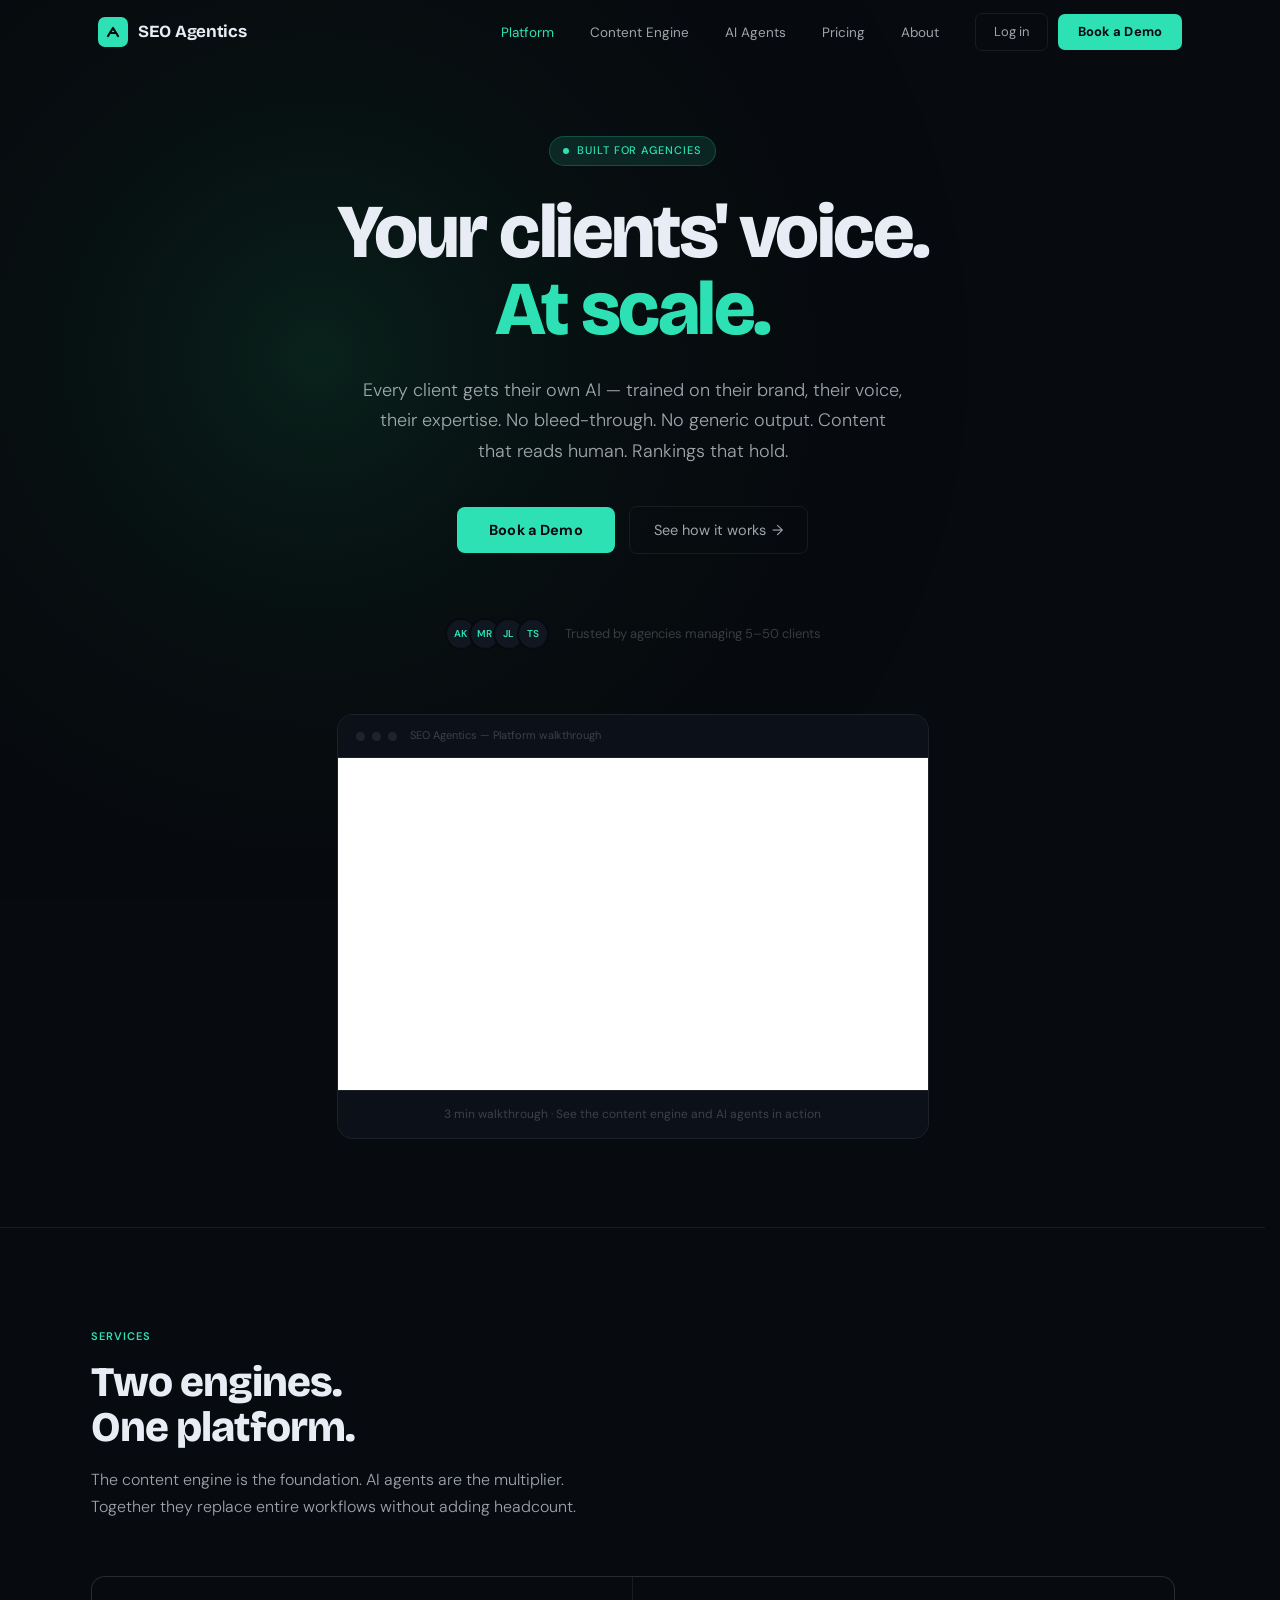
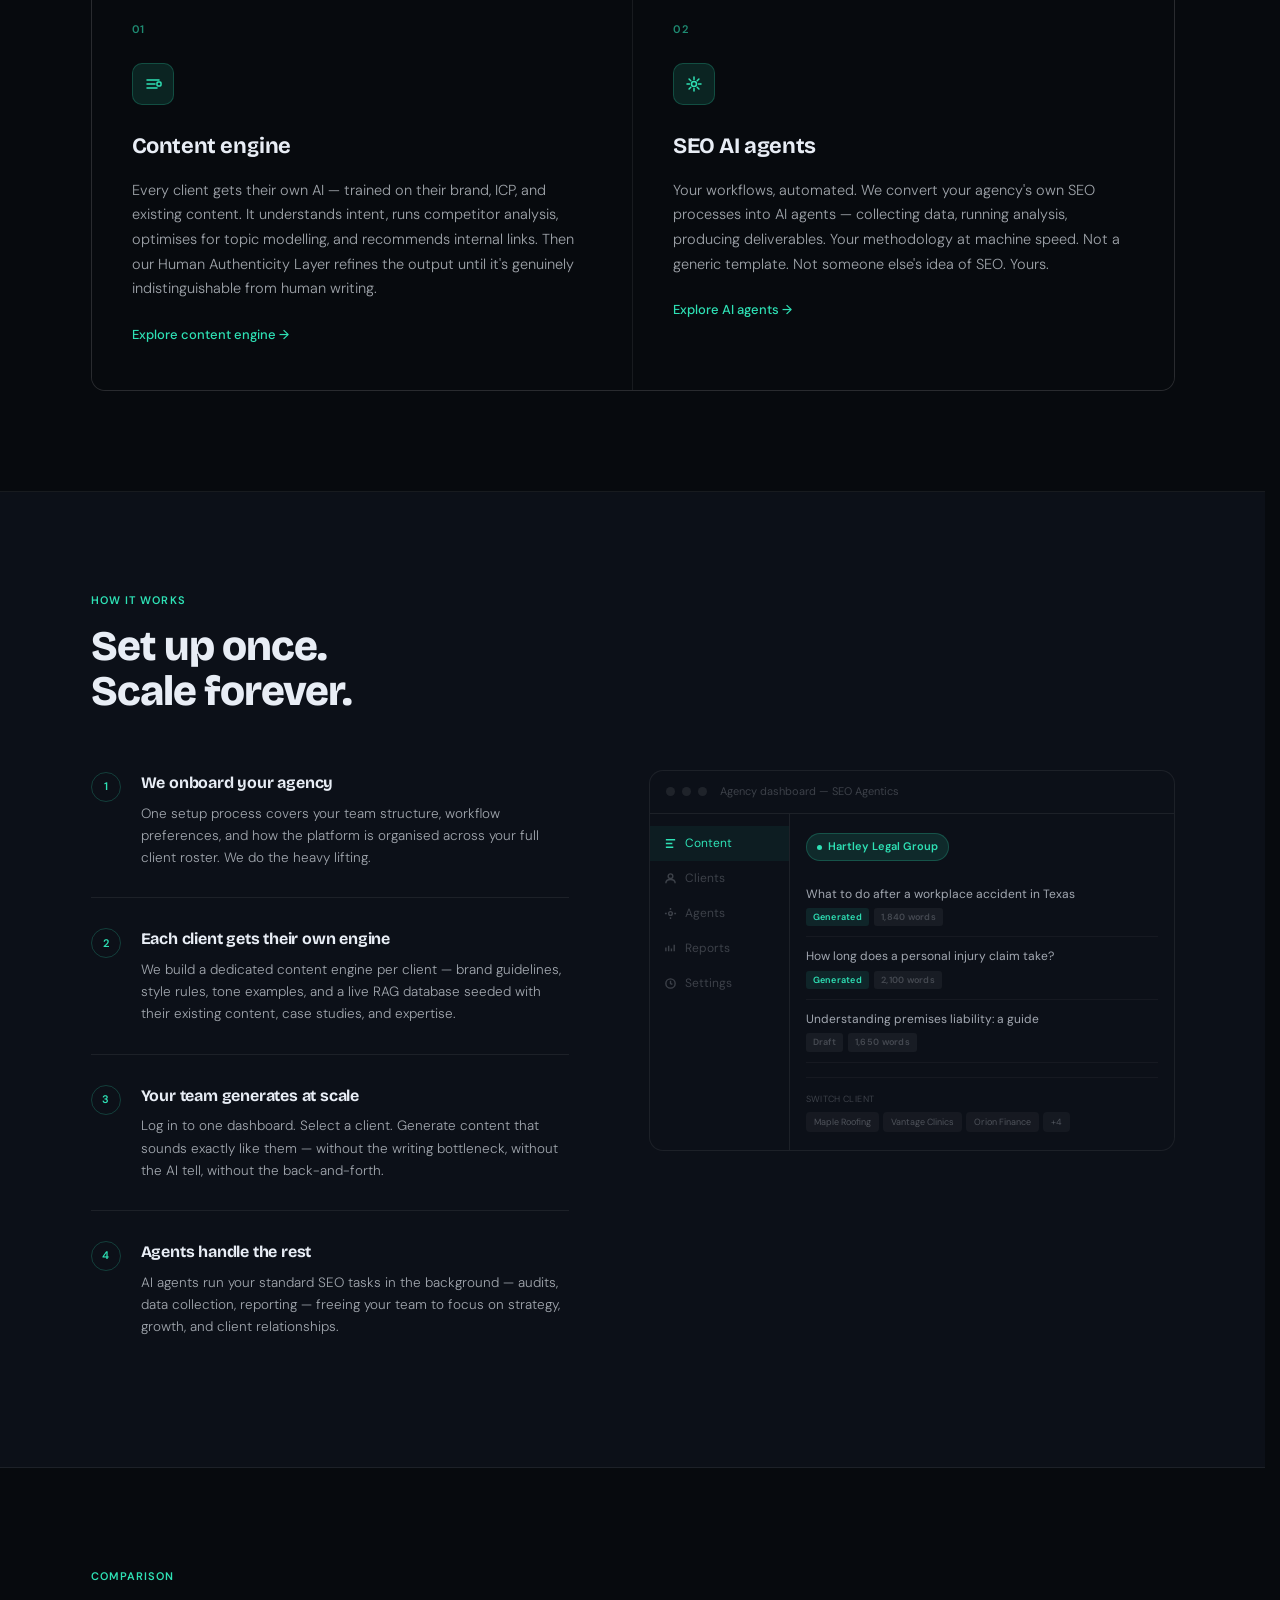
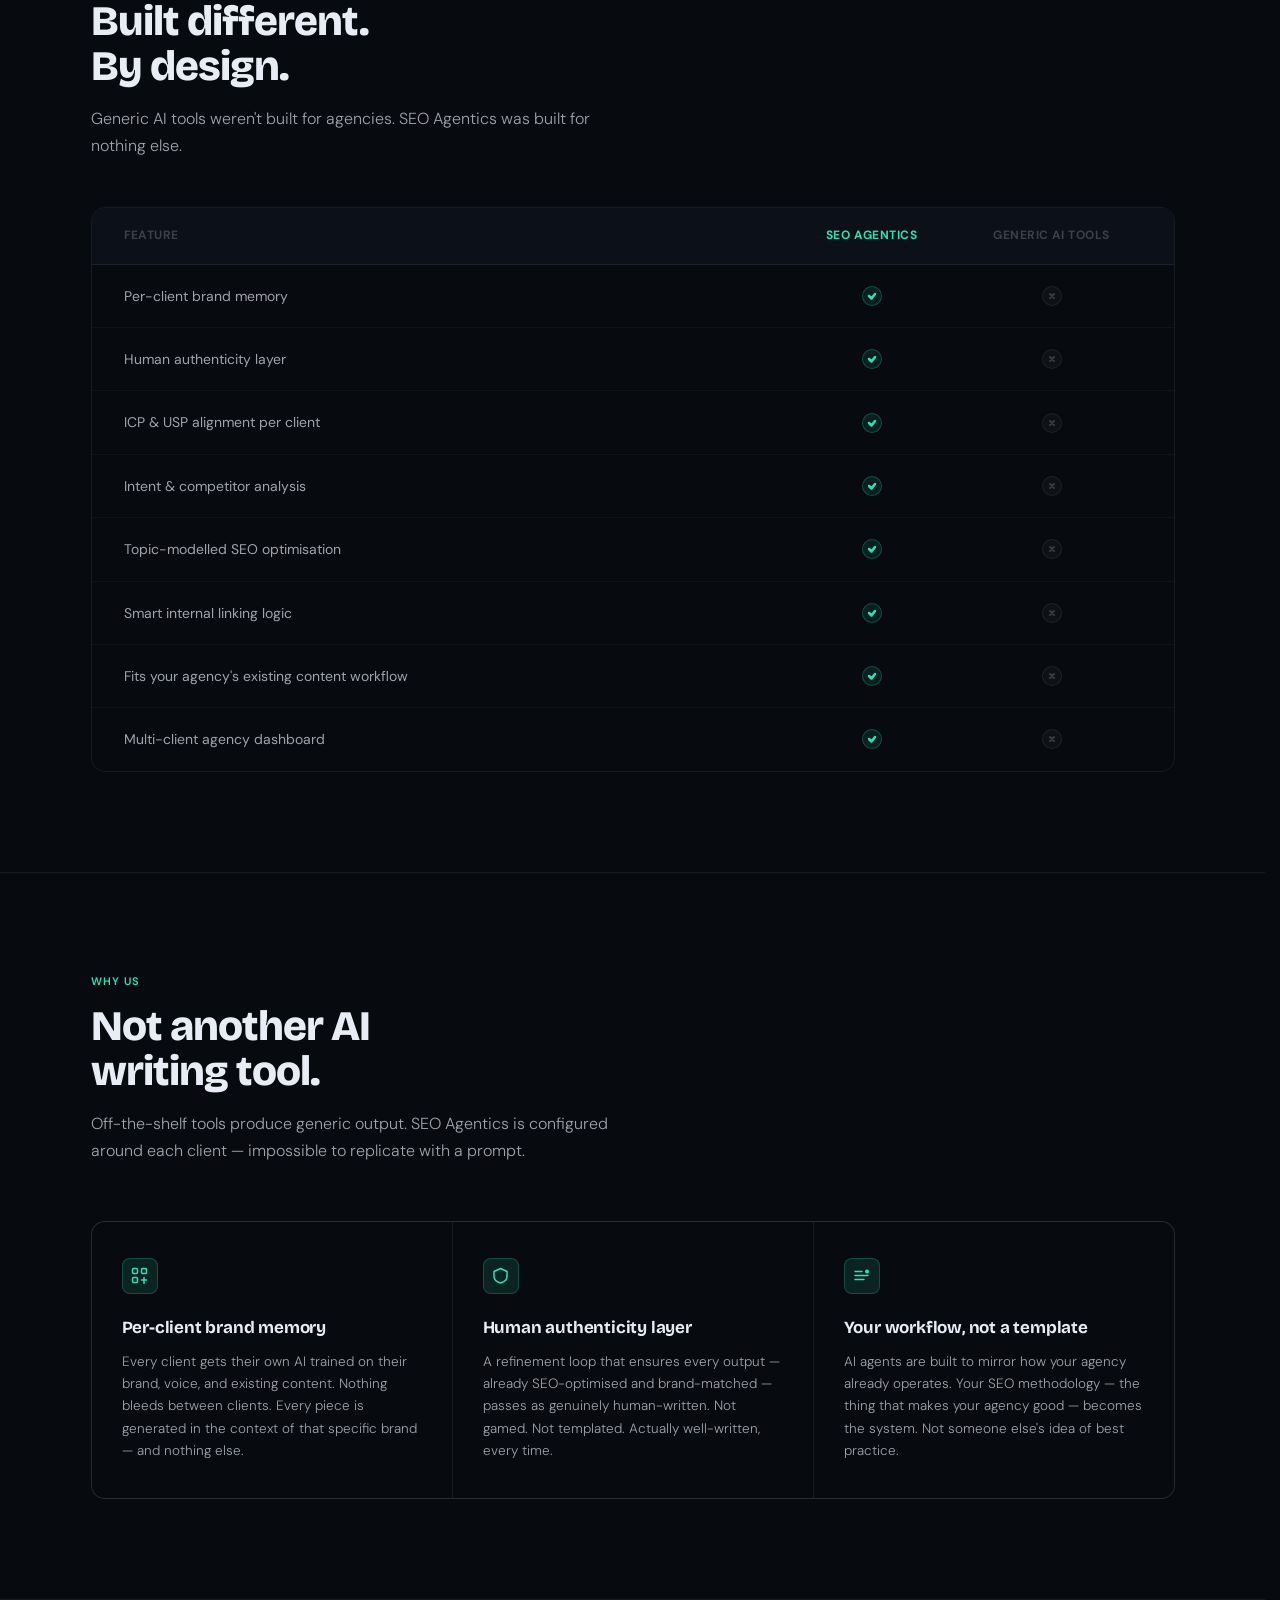
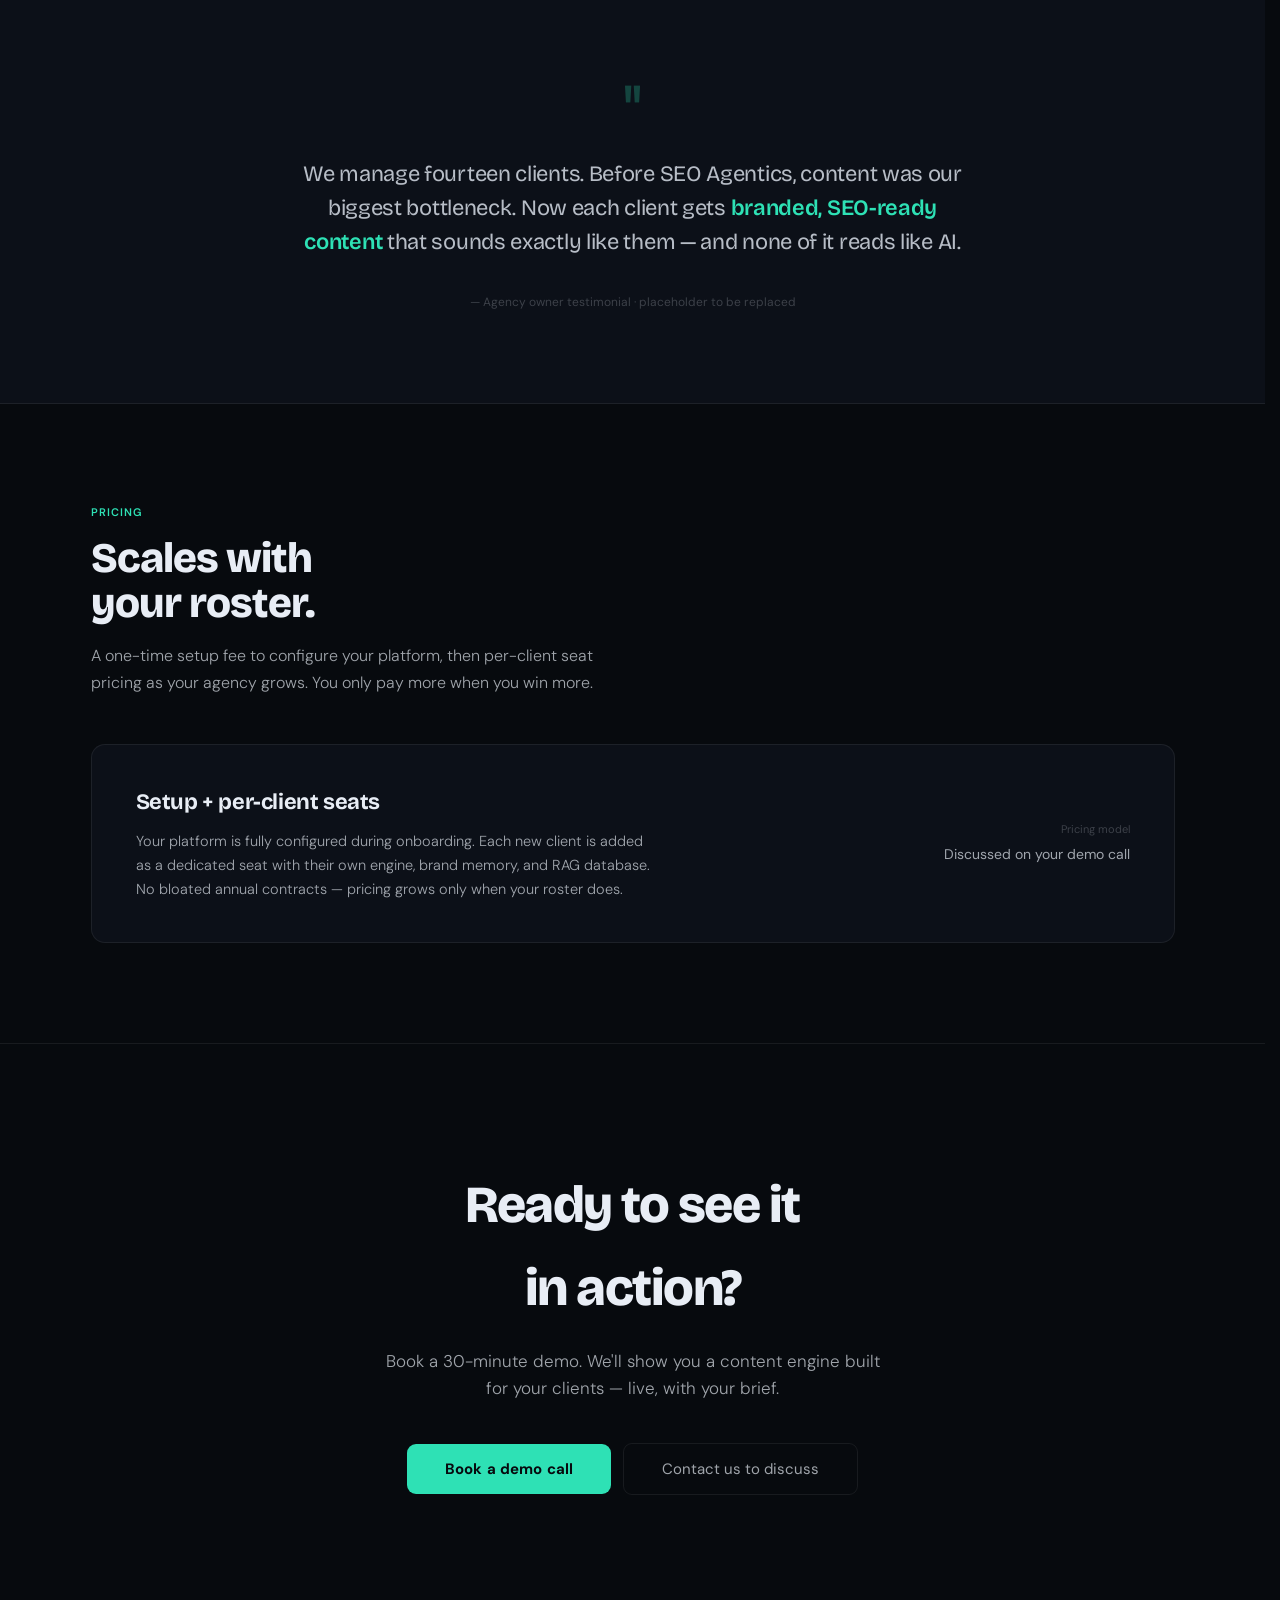
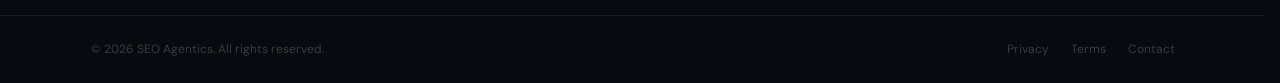
==== index.html @ b6e239b7 "Initial site upload for SEO Agentics. Includes marketing pages, blog pages, shared header/footer inc" ====
<!DOCTYPE html>
<html lang="en">
  <head>
    <meta charset="utf-8" />
    <meta name="viewport" content="width=device-width, initial-scale=1" />
    <script>
      if ("scrollRestoration" in history) history.scrollRestoration = "manual";
    </script>
    <title>SEO Agentics — AI Content Engine for Agencies</title>
    <meta name="description" content="Per-client AI content engines and SEO agents for agencies. Brand-faithful content at scale without generic output." />
    <meta name="theme-color" content="#070a0e" />
    <link rel="preconnect" href="https://fonts.googleapis.com" />
    <link rel="preconnect" href="https://fonts.gstatic.com" crossorigin />
    <link href="https://fonts.googleapis.com/css2?family=Bricolage+Grotesque:opsz,wght@12..96,300;12..96,400;12..96,500;12..96,700;12..96,800&amp;family=DM+Sans:ital,opsz,wght@0,9..40,300;0,9..40,400;0,9..40,500;1,9..40,300&amp;display=swap" rel="stylesheet" />
    <link rel="stylesheet" href="css/marketing.css" />
  </head>
  <body data-page="home">
    <div id="header-include"></div>

<!-- HERO -->
<section id="page-main" class="hero">
  <div class="container">
    <div class="hero-inner">

      <div class="hero-badge fade-up">
        <span class="badge-pulse"></span>
        Built for agencies
      </div>

      <h1 class="fade-up fade-up-delay-1">
        Your clients' voice.<br><span class="accent">At scale.</span>
      </h1>

      <p class="hero-sub fade-up fade-up-delay-2">
        Every client gets their own AI — trained on their brand, their voice, their expertise. No bleed-through. No generic output. Content that reads human. Rankings that hold.
      </p>

      <div class="hero-actions fade-up fade-up-delay-2">
        <button class="btn-hero">Book a Demo</button>
        <button class="btn-how">See how it works <span>→</span></button>
      </div>

      <div class="hero-trust fade-up fade-up-delay-3">
        <div class="avatar-stack">
          <div class="avatar">AK</div>
          <div class="avatar">MR</div>
          <div class="avatar">JL</div>
          <div class="avatar">TS</div>
        </div>
        <span class="trust-text">Trusted by agencies managing 5–50 clients</span>
      </div>

      <!-- VIDEO PLAYER -->
      <div class="hero-video-wrap fade-up fade-up-delay-3" id="videoWrap">
        <div class="video-chrome">
          <div class="chrome-dot"></div>
          <div class="chrome-dot"></div>
          <div class="chrome-dot"></div>
          <span class="chrome-label">SEO Agentics — Platform walkthrough</span>
        </div>
        <div class="video-thumbnail video-thumbnail--embed">
          <div class="video-embed">
            <iframe
              src="https://www.youtube.com/embed/FwOTs4UxQS4"
              title="SEO Agentics — platform walkthrough"
              loading="lazy"
              allow="accelerometer; autoplay; clipboard-write; encrypted-media; gyroscope; picture-in-picture; web-share"
              allowfullscreen
            ></iframe>
          </div>
        </div>
        <div class="video-caption">3 min walkthrough · See the content engine and AI agents in action</div>
      </div>

    </div>
  </div>
</section>

<!-- VIDEO MODAL -->
<div class="video-modal" id="videoModal">
  <div class="modal-inner">
    <button class="modal-close">×</button>
    <div class="modal-video-frame">
      <div class="video-embed video-embed--modal">
        <iframe
          src="https://www.youtube.com/embed/FwOTs4UxQS4"
          title="SEO Agentics — platform walkthrough"
          loading="lazy"
          allow="accelerometer; autoplay; clipboard-write; encrypted-media; gyroscope; picture-in-picture; web-share"
          allowfullscreen
        ></iframe>
      </div>
    </div>
  </div>
</div>

<!-- SERVICES -->
<section id="services" class="services-section">
  <div class="container">
    <div class="services-header">
      <div class="section-label fade-up">Services</div>
      <h2 class="section-h2 fade-up fade-up-delay-1">Two engines.<br>One platform.</h2>
      <p class="section-sub fade-up fade-up-delay-2">The content engine is the foundation. AI agents are the multiplier. Together they replace entire workflows without adding headcount.</p>
    </div>
    <div class="services-grid fade-up">
      <div class="service-card">
        <div class="service-num">01</div>
        <div class="service-icon">
          <svg viewBox="0 0 20 20">
            <path d="M4 6h12M4 10h8M4 14h10"/>
            <rect x="14" y="8" width="4" height="4" rx="1"/>
          </svg>
        </div>
        <h3>Content engine</h3>
        <p>Every client gets their own AI — trained on their brand, ICP, and existing content. It understands intent, runs competitor analysis, optimises for topic modelling, and recommends internal links. Then our Human Authenticity Layer refines the output until it's genuinely indistinguishable from human writing.</p>
        <a class="service-link" href="content-engine.html">Explore content engine →</a>
      </div>
      <div class="service-card">
        <div class="service-num">02</div>
        <div class="service-icon">
          <svg viewBox="0 0 20 20">
            <circle cx="10" cy="10" r="2.5"/>
            <path d="M10 3v2.5M10 14.5V17M3 10h2.5M14.5 10H17M5.05 5.05l1.77 1.77M13.18 13.18l1.77 1.77M5.05 14.95l1.77-1.77M13.18 6.82l1.77-1.77"/>
          </svg>
        </div>
        <h3>SEO AI agents</h3>
        <p>Your workflows, automated. We convert your agency's own SEO processes into AI agents — collecting data, running analysis, producing deliverables. Your methodology at machine speed. Not a generic template. Not someone else's idea of SEO. Yours.</p>
        <a class="service-link" href="agents.html">Explore AI agents →</a>
      </div>
    </div>
  </div>
</section>

<!-- HOW IT WORKS -->
<section class="how-section">
  <div class="container">
    <div class="section-label fade-up">How it works</div>
    <h2 class="section-h2 fade-up fade-up-delay-1">Set up once.<br>Scale forever.</h2>
    <div class="how-inner">
      <div class="steps">
        <div class="step fade-up">
          <div class="step-n">1</div>
          <div>
            <h4>We onboard your agency</h4>
            <p>One setup process covers your team structure, workflow preferences, and how the platform is organised across your full client roster. We do the heavy lifting.</p>
          </div>
        </div>
        <div class="step fade-up fade-up-delay-1">
          <div class="step-n">2</div>
          <div>
            <h4>Each client gets their own engine</h4>
            <p>We build a dedicated content engine per client — brand guidelines, style rules, tone examples, and a live RAG database seeded with their existing content, case studies, and expertise.</p>
          </div>
        </div>
        <div class="step fade-up fade-up-delay-2">
          <div class="step-n">3</div>
          <div>
            <h4>Your team generates at scale</h4>
            <p>Log in to one dashboard. Select a client. Generate content that sounds exactly like them — without the writing bottleneck, without the AI tell, without the back-and-forth.</p>
          </div>
        </div>
        <div class="step fade-up fade-up-delay-3">
          <div class="step-n">4</div>
          <div>
            <h4>Agents handle the rest</h4>
            <p>AI agents run your standard SEO tasks in the background — audits, data collection, reporting — freeing your team to focus on strategy, growth, and client relationships.</p>
          </div>
        </div>
      </div>

      <div class="dash-mock fade-up fade-up-delay-1">
        <div class="dash-topbar">
          <div class="dash-dot"></div>
          <div class="dash-dot"></div>
          <div class="dash-dot"></div>
          <span class="dash-label">Agency dashboard — SEO Agentics</span>
        </div>
        <div class="dash-body">
          <div class="dash-sidebar">
            <div class="dash-nav-item active">
              <svg viewBox="0 0 14 14"><path d="M2 3h10M2 7h7M2 11h8"/></svg>
              Content
            </div>
            <div class="dash-nav-item">
              <svg viewBox="0 0 14 14"><path d="M7 7a2.5 2.5 0 100-5 2.5 2.5 0 000 5zM2 12c0-2.5 2.25-4 5-4s5 1.5 5 4"/></svg>
              Clients
            </div>
            <div class="dash-nav-item">
              <svg viewBox="0 0 14 14"><circle cx="7" cy="7" r="2"/><path d="M7 1v2M7 11v2M1 7h2M11 7h2"/></svg>
              Agents
            </div>
            <div class="dash-nav-item">
              <svg viewBox="0 0 14 14"><path d="M2 10V6M5 10V4M8 10V7M11 10V3"/></svg>
              Reports
            </div>
            <div class="dash-nav-item">
              <svg viewBox="0 0 14 14"><circle cx="7" cy="7" r="5"/><path d="M7 4v3l2 1"/></svg>
              Settings
            </div>
          </div>
          <div class="dash-main">
            <div class="client-pill">
              <span class="cpill-dot"></span>
              Hartley Legal Group
            </div>
            <div class="article-row">
              <div class="article-title">What to do after a workplace accident in Texas</div>
              <div class="article-meta">
                <span class="atag green">Generated</span>
                <span class="atag gray">1,840 words</span>
              </div>
            </div>
            <div class="article-row">
              <div class="article-title">How long does a personal injury claim take?</div>
              <div class="article-meta">
                <span class="atag green">Generated</span>
                <span class="atag gray">2,100 words</span>
              </div>
            </div>
            <div class="article-row">
              <div class="article-title">Understanding premises liability: a guide</div>
              <div class="article-meta">
                <span class="atag gray">Draft</span>
                <span class="atag gray">1,650 words</span>
              </div>
            </div>
            <div class="client-switcher">
              <div class="cs-label">Switch client</div>
              <div class="cs-pills">
                <span class="cs-pill">Maple Roofing</span>
                <span class="cs-pill">Vantage Clinics</span>
                <span class="cs-pill">Orion Finance</span>
                <span class="cs-pill">+4</span>
              </div>
            </div>
          </div>
        </div>
      </div>
    </div>
  </div>
</section>

<!-- COMPARISON TABLE -->
<section class="comparison-section">
  <div class="container">
    <div class="section-label fade-up">Comparison</div>
    <h2 class="section-h2 fade-up fade-up-delay-1">Built different.<br>By design.</h2>
    <p class="section-sub fade-up fade-up-delay-2">Generic AI tools weren't built for agencies. SEO Agentics was built for nothing else.</p>
    <div class="comparison-table fade-up">
      <div class="ct-header">
        <div class="ct-header-cell">Feature</div>
        <div class="ct-header-cell us">SEO Agentics</div>
        <div class="ct-header-cell them">Generic AI tools</div>
      </div>
      <div class="ct-row">
        <div class="ct-feature">Per-client brand memory</div>
        <div class="ct-val yes"><div class="ct-yes-icon"><svg viewBox="0 0 10 10"><path d="M2 5l2.5 2.5L8 3"/></svg></div></div>
        <div class="ct-val no"><div class="ct-no-icon"><svg viewBox="0 0 10 10"><path d="M3 3l4 4M7 3l-4 4"/></svg></div></div>
      </div>
      <div class="ct-row">
        <div class="ct-feature">Human authenticity layer</div>
        <div class="ct-val yes"><div class="ct-yes-icon"><svg viewBox="0 0 10 10"><path d="M2 5l2.5 2.5L8 3"/></svg></div></div>
        <div class="ct-val no"><div class="ct-no-icon"><svg viewBox="0 0 10 10"><path d="M3 3l4 4M7 3l-4 4"/></svg></div></div>
      </div>
      <div class="ct-row">
        <div class="ct-feature">ICP &amp; USP alignment per client</div>
        <div class="ct-val yes"><div class="ct-yes-icon"><svg viewBox="0 0 10 10"><path d="M2 5l2.5 2.5L8 3"/></svg></div></div>
        <div class="ct-val no"><div class="ct-no-icon"><svg viewBox="0 0 10 10"><path d="M3 3l4 4M7 3l-4 4"/></svg></div></div>
      </div>
      <div class="ct-row">
        <div class="ct-feature">Intent &amp; competitor analysis</div>
        <div class="ct-val yes"><div class="ct-yes-icon"><svg viewBox="0 0 10 10"><path d="M2 5l2.5 2.5L8 3"/></svg></div></div>
        <div class="ct-val no"><div class="ct-no-icon"><svg viewBox="0 0 10 10"><path d="M3 3l4 4M7 3l-4 4"/></svg></div></div>
      </div>
      <div class="ct-row">
        <div class="ct-feature">Topic-modelled SEO optimisation</div>
        <div class="ct-val yes"><div class="ct-yes-icon"><svg viewBox="0 0 10 10"><path d="M2 5l2.5 2.5L8 3"/></svg></div></div>
        <div class="ct-val no"><div class="ct-no-icon"><svg viewBox="0 0 10 10"><path d="M3 3l4 4M7 3l-4 4"/></svg></div></div>
      </div>
      <div class="ct-row">
        <div class="ct-feature">Smart internal linking logic</div>
        <div class="ct-val yes"><div class="ct-yes-icon"><svg viewBox="0 0 10 10"><path d="M2 5l2.5 2.5L8 3"/></svg></div></div>
        <div class="ct-val no"><div class="ct-no-icon"><svg viewBox="0 0 10 10"><path d="M3 3l4 4M7 3l-4 4"/></svg></div></div>
      </div>
      <div class="ct-row">
        <div class="ct-feature">Fits your agency's existing content workflow</div>
        <div class="ct-val yes"><div class="ct-yes-icon"><svg viewBox="0 0 10 10"><path d="M2 5l2.5 2.5L8 3"/></svg></div></div>
        <div class="ct-val no"><div class="ct-no-icon"><svg viewBox="0 0 10 10"><path d="M3 3l4 4M7 3l-4 4"/></svg></div></div>
      </div>
      <div class="ct-row">
        <div class="ct-feature">Multi-client agency dashboard</div>
        <div class="ct-val yes"><div class="ct-yes-icon"><svg viewBox="0 0 10 10"><path d="M2 5l2.5 2.5L8 3"/></svg></div></div>
        <div class="ct-val no"><div class="ct-no-icon"><svg viewBox="0 0 10 10"><path d="M3 3l4 4M7 3l-4 4"/></svg></div></div>
      </div>
    </div>
  </div>
</section>

<!-- DIFFERENTIATORS -->
<section class="diff-section">
  <div class="container">
    <div class="diff-header">
      <div class="section-label fade-up">Why us</div>
      <h2 class="section-h2 fade-up fade-up-delay-1">Not another AI<br>writing tool.</h2>
      <p class="section-sub fade-up fade-up-delay-2">Off-the-shelf tools produce generic output. SEO Agentics is configured around each client — impossible to replicate with a prompt.</p>
    </div>
    <div class="diff-grid fade-up">
      <div class="diff-card">
        <div class="diff-icon">
          <svg viewBox="0 0 17 17">
            <rect x="1.5" y="1.5" width="5" height="5" rx="1.2"/>
            <rect x="10.5" y="1.5" width="5" height="5" rx="1.2"/>
            <rect x="1.5" y="10.5" width="5" height="5" rx="1.2"/>
            <path d="M13 10.5v6M10.5 13h5"/>
          </svg>
        </div>
        <h4>Per-client brand memory</h4>
        <p>Every client gets their own AI trained on their brand, voice, and existing content. Nothing bleeds between clients. Every piece is generated in the context of that specific brand — and nothing else.</p>
      </div>
      <div class="diff-card">
        <div class="diff-icon">
          <svg viewBox="0 0 17 17">
            <path d="M8.5 1.5L15 4.5v5c0 3.5-3 5.5-6.5 6.5C5 15 2 13 2 9.5v-5L8.5 1.5z"/>
          </svg>
        </div>
        <h4>Human authenticity layer</h4>
        <p>A refinement loop that ensures every output — already SEO-optimised and brand-matched — passes as genuinely human-written. Not gamed. Not templated. Actually well-written, every time.</p>
      </div>
      <div class="diff-card">
        <div class="diff-icon">
          <svg viewBox="0 0 17 17">
            <path d="M2 8.5h13M2 4.5h7M2 12.5h9"/>
            <circle cx="14" cy="4.5" r="2" fill="#2ee1b5" stroke="none"/>
          </svg>
        </div>
        <h4>Your workflow, not a template</h4>
        <p>AI agents are built to mirror how your agency already operates. Your SEO methodology — the thing that makes your agency good — becomes the system. Not someone else's idea of best practice.</p>
      </div>
    </div>
  </div>
</section>

<!-- TESTIMONIAL -->
<div class="testimonial-section">
  <div class="testimonial-inner fade-up">
    <span class="quote-mark">"</span>
    <blockquote>
      We manage fourteen clients. Before SEO Agentics, content was our biggest bottleneck. Now each client gets <em>branded, SEO-ready content</em> that sounds exactly like them — and none of it reads like AI.
    </blockquote>
    <cite>— Agency owner testimonial · placeholder to be replaced</cite>
  </div>
</div>

<!-- PRICING -->
<section class="pricing-section">
  <div class="container">
    <div class="section-label fade-up">Pricing</div>
    <h2 class="section-h2 fade-up fade-up-delay-1">Scales with<br>your roster.</h2>
    <p class="section-sub fade-up fade-up-delay-2">A one-time setup fee to configure your platform, then per-client seat pricing as your agency grows. You only pay more when you win more.</p>
    <div class="pricing-card fade-up">
      <div>
        <h3>Setup + per-client seats</h3>
        <p>Your platform is fully configured during onboarding. Each new client is added as a dedicated seat with their own engine, brand memory, and RAG database. No bloated annual contracts — pricing grows only when your roster does.</p>
      </div>
      <div class="pricing-right">
        <div class="pricing-label">Pricing model</div>
        <div class="pricing-value">Discussed on your demo call</div>
      </div>
    </div>
  </div>
</section>

<!-- CTA -->
<section class="cta-section">
  <div class="container">
    <h2 class="fade-up">Ready to see it<br>in action?</h2>
    <p class="fade-up fade-up-delay-1">Book a 30-minute demo. We'll show you a content engine built for your clients — live, with your brief.</p>
    <div class="cta-row fade-up fade-up-delay-2">
      <button class="btn-cta">Book a demo call</button>
      <button class="btn-cta-ghost">Contact us to discuss</button>
    </div>
  </div>
</section>

<div id="footer-include"></div>
<script src="js/includes.js"></script>

  </body>
</html>
---- css/marketing.css ----
@import url("tokens.css");

/* Merged marketing CSS from source HTML exports */

/* ===== seo-agentics-homepage (2).html ===== */
*, *::before, *::after { box-sizing: border-box; margin: 0; padding: 0; }

  html { scroll-behavior: smooth; }

  body {
    background: var(--bg);
    color: var(--text);
    font-family: var(--font-body);
    font-size: var(--text-base);
    line-height: var(--leading-normal);
    overflow-x: hidden;
    min-height: 100vh;
  }

  /* ── AMBIENT GLOW LAYER ── */
  #glow-canvas {
    position: fixed;
    inset: 0;
    width: 100%;
    height: 100%;
    pointer-events: none;
    z-index: 0;
  }

  /* ── LAYOUT ── */
  .container {
    max-width: var(--container-max);
    margin: 0 auto;
    padding: 0 var(--container-padding-x);
    position: relative;
    z-index: 1;
  }

  section { position: relative; z-index: 1; }

  /* ── NAV ── */
  nav {
    position: fixed;
    top: 0;
    left: 0;
    right: 0;
    z-index: 100;
    border-bottom: 1px solid transparent;
    transition: border-color 0.3s, background 0.3s, backdrop-filter 0.3s;
  }

  nav.scrolled {
    background: var(--color-nav-scrolled);
    backdrop-filter: blur(16px);
    border-bottom-color: var(--border);
  }

  .nav-inner {
    max-width: var(--container-max);
    margin: 0 auto;
    padding: 0 var(--container-padding-x);
    height: 64px;
    display: flex;
    align-items: center;
    justify-content: space-between;
  }

  .logo {
    display: flex;
    align-items: center;
    gap: 10px;
    font-family: var(--font-display);
    font-weight: 700;
    font-size: 17px;
    color: var(--color-text);
    letter-spacing: -0.3px;
    text-decoration: none;
  }

  .logo-mark {
    width: 30px;
    height: 30px;
    border-radius: 7px;
    background: var(--accent);
    display: flex;
    align-items: center;
    justify-content: center;
  }

  .logo-mark svg { width: 16px; height: 16px; }

  .nav-links {
    display: flex;
    gap: 36px;
    list-style: none;
  }

  .nav-links a {
    font-size: 13.5px;
    color: var(--text-muted);
    text-decoration: none;
    transition: color 0.2s;
    font-weight: 400;
  }

  .nav-links a:hover { color: var(--text); }

  .nav-actions { display: flex; align-items: center; gap: 10px; }

  .btn-ghost {
    font-family: var(--font-body);
    font-size: 13px;
    font-weight: 400;
    padding: 8px 18px;
    background: transparent;
    color: var(--text-muted);
    border: 1px solid var(--border);
    border-radius: 7px;
    cursor: pointer;
    transition: color 0.2s, border-color 0.2s;
  }

  .btn-ghost:hover { color: var(--text); border-color: var(--border-hover); }

  .btn-accent {
    font-family: var(--font-body);
    font-size: 13px;
    font-weight: 700;
    padding: 8px 20px;
    background: var(--accent);
    color: var(--color-accent-contrast);
    border: none;
    border-radius: 7px;
    cursor: pointer;
    transition: background 0.2s;
    -webkit-font-smoothing: antialiased;
    letter-spacing: 0.01em;
  }

  .btn-accent:hover { background: #52edc4; }

  /* ── HERO ── */
  .hero {
    min-height: 100vh;
    display: flex;
    align-items: center;
    padding: 140px 0 100px;
    border-bottom: 1px solid var(--border);
  }

  .hero-inner {
    display: flex;
    flex-direction: column;
    align-items: center;
    text-align: center;
    width: 100%;
  }

  .hero-badge {
    display: inline-flex;
    align-items: center;
    gap: 8px;
    font-size: 11px;
    font-weight: 500;
    letter-spacing: 0.09em;
    text-transform: uppercase;
    color: var(--accent);
    background: var(--accent-dim);
    border: 1px solid var(--accent-border);
    padding: 5px 13px;
    border-radius: 100px;
    margin-bottom: 32px;
  }

  .badge-pulse {
    width: 6px;
    height: 6px;
    border-radius: 50%;
    background: var(--accent);
    animation: pulse 2.4s ease-in-out infinite;
  }

  @keyframes pulse {
    0%, 100% { opacity: 1; transform: scale(1); }
    50% { opacity: 0.35; transform: scale(0.8); }
  }

  .hero h1 {
    font-family: var(--font-display);
    font-size: 76px;
    font-weight: 800;
    line-height: 1.01;
    letter-spacing: -3px;
    color: var(--color-text);
    margin-bottom: 26px;
    max-width: 820px;
  }

  .hero h1 .accent { color: var(--accent); }

  .hero-sub {
    font-size: 18px;
    color: var(--text-muted);
    line-height: 1.7;
    font-weight: 300;
    max-width: 540px;
    margin-bottom: 40px;
  }

  .hero-actions { display: flex; align-items: center; justify-content: center; gap: 14px; margin-bottom: 48px; }

  .btn-hero {
    font-family: var(--font-body);
    font-size: 14.5px;
    font-weight: 700;
    padding: 13px 30px;
    background: var(--accent);
    color: var(--color-accent-contrast);
    border: none;
    border-radius: 8px;
    cursor: pointer;
    transition: background 0.2s;
    -webkit-font-smoothing: antialiased;
    letter-spacing: 0.01em;
  }

  .btn-hero:hover { background: #52edc4; }

  .btn-how {
    font-family: var(--font-body);
    font-size: 14.5px;
    font-weight: 400;
    padding: 13px 24px;
    background: transparent;
    color: var(--text-muted);
    border: 1px solid var(--border);
    border-radius: 8px;
    cursor: pointer;
    transition: color 0.2s, border-color 0.2s;
    display: flex;
    align-items: center;
    gap: 6px;
  }

  .btn-how:hover { color: var(--text); border-color: var(--border-hover); }

  .hero-trust {
    display: flex;
    align-items: center;
    justify-content: center;
    gap: 16px;
    margin-bottom: 64px;
  }

  .avatar-stack { display: flex; }

  .avatar {
    width: 32px;
    height: 32px;
    border-radius: 50%;
    border: 2px solid var(--bg);
    background: var(--bg3);
    display: flex;
    align-items: center;
    justify-content: center;
    font-size: 10px;
    font-weight: 600;
    color: var(--accent);
    margin-left: -8px;
  }

  .avatar:first-child { margin-left: 0; }

  .trust-text { font-size: 13px; color: var(--text-faint); }

  /* ── HERO VIDEO ── */
  .hero-video-wrap {
    width: 100%;
    max-width: 960px;
    position: relative;
    border-radius: 16px;
    overflow: hidden;
    border: 1px solid var(--border);
    background: var(--bg2);
    cursor: pointer;
  }

  .hero-video-wrap:has(.video-embed) {
    cursor: default;
  }

  .hero-video-wrap:hover .play-btn { transform: scale(1.08); }

  .video-thumbnail {
    width: 100%;
    aspect-ratio: 16 / 9;
    background: var(--bg2);
    display: flex;
    align-items: center;
    justify-content: center;
    position: relative;
    overflow: hidden;
  }

  .video-thumbnail--embed {
    padding: 0;
    background: #000;
  }

  .video-embed {
    position: relative;
    width: 100%;
    aspect-ratio: 16 / 9;
    background: #000;
  }

  .video-embed iframe {
    position: absolute;
    inset: 0;
    width: 100%;
    height: 100%;
    border: 0;
  }

  .video-embed--modal {
    aspect-ratio: 16 / 9;
    width: 100%;
  }

  /* Stylised thumbnail placeholder — grid lines suggesting a dashboard */
  .thumb-grid {
    position: absolute;
    inset: 0;
    display: grid;
    grid-template-columns: 180px 1fr;
  }

  .thumb-sidebar {
    border-right: 1px solid var(--border);
    padding: 20px 16px;
    display: flex;
    flex-direction: column;
    gap: 6px;
  }

  .thumb-nav-item {
    height: 10px;
    border-radius: 4px;
    background: rgba(255,255,255,0.05);
  }

  .thumb-nav-item.active {
    background: var(--accent-dim);
    width: 70%;
  }

  .thumb-main {
    padding: 24px 28px;
    display: flex;
    flex-direction: column;
    gap: 14px;
  }

  .thumb-top-row { display: flex; gap: 10px; align-items: center; margin-bottom: 4px; }

  .thumb-pill {
    height: 22px;
    width: 130px;
    border-radius: 100px;
    background: var(--accent-dim);
    border: 1px solid var(--accent-border);
  }

  .thumb-row {
    height: 10px;
    border-radius: 4px;
    background: rgba(255,255,255,0.06);
  }

  .thumb-row.short { width: 55%; }
  .thumb-row.medium { width: 72%; }

  .thumb-stats {
    display: flex;
    gap: 10px;
    margin-top: 10px;
  }

  .thumb-stat-box {
    flex: 1;
    height: 56px;
    border-radius: 8px;
    background: rgba(255,255,255,0.04);
    border: 1px solid var(--border);
    display: flex;
    align-items: center;
    justify-content: center;
    font-family: var(--font-display);
    font-size: 20px;
    font-weight: 700;
    color: rgba(255,255,255,0.15);
  }

  .thumb-stat-box.highlight { color: var(--accent); opacity: 0.4; }

  /* Gradient overlay so play button pops */
  .video-overlay {
    position: absolute;
    inset: 0;
    background: rgba(7, 10, 14, 0.45);
    display: flex;
    align-items: center;
    justify-content: center;
  }

  .play-btn {
    width: 72px;
    height: 72px;
    border-radius: 50%;
    background: var(--accent);
    display: flex;
    align-items: center;
    justify-content: center;
    transition: transform 0.25s ease;
    box-shadow: 0 0 0 16px rgba(46, 225, 181, 0.1);
  }

  .play-btn svg {
    width: 26px;
    height: 26px;
    fill: var(--color-accent-contrast);
    margin-left: 4px;
  }

  /* Video topbar chrome */
  .video-chrome {
    display: flex;
    align-items: center;
    gap: 7px;
    padding: 12px 18px;
    border-bottom: 1px solid var(--border);
    background: var(--bg2);
  }

  .chrome-dot { width: 9px; height: 9px; border-radius: 50%; background: rgba(255,255,255,0.08); }
  .chrome-label { font-size: 11px; color: var(--text-faint); margin-left: 6px; }

  .video-caption {
    padding: 14px 20px;
    font-size: 12px;
    color: var(--text-faint);
    text-align: center;
    border-top: 1px solid var(--border);
    background: var(--bg2);
  }

  /* Modal overlay for video */
  .video-modal {
    display: none;
    position: fixed;
    inset: 0;
    background: rgba(0,0,0,0.88);
    z-index: 999;
    align-items: center;
    justify-content: center;
  }

  .video-modal.open { display: flex; }

  .modal-inner {
    width: 90%;
    max-width: 1000px;
    position: relative;
  }

  .modal-close {
    position: absolute;
    top: -44px;
    right: 0;
    background: transparent;
    border: none;
    color: rgba(255,255,255,0.5);
    font-size: 28px;
    cursor: pointer;
    font-family: var(--font-body);
    line-height: 1;
    transition: color 0.2s;
  }

  .modal-close:hover { color: var(--color-text); }

  .modal-video-frame {
    width: 100%;
    aspect-ratio: 16/9;
    border-radius: 12px;
    overflow: hidden;
    background: #000;
    display: flex;
    align-items: center;
    justify-content: center;
    border: 1px solid rgba(255,255,255,0.1);
  }

  .modal-placeholder {
    text-align: center;
    color: var(--text-faint);
  }

  .modal-placeholder p { font-size: 14px; margin-top: 12px; }

  /* ── SECTION SHARED ── */
  .section-label {
    font-size: 11px;
    font-weight: 600;
    letter-spacing: 0.1em;
    text-transform: uppercase;
    color: var(--accent);
    margin-bottom: 14px;
  }

  .section-h2 {
    font-family: var(--font-display);
    font-size: 40px;
    font-weight: 800;
    color: var(--color-text);
    letter-spacing: -1px;
    line-height: 1.07;
    margin-bottom: 16px;
  }

  .section-sub {
    font-size: 16px;
    color: var(--text-muted);
    line-height: 1.7;
    font-weight: 300;
    max-width: 500px;
  }

  /* ── SERVICES ── */
  .services-section {
    padding: 100px 0;
    border-bottom: 1px solid var(--border);
  }

  .services-header { margin-bottom: 56px; }

  .services-grid {
    display: grid;
    grid-template-columns: 1fr 1fr;
    gap: 1px;
    background: var(--border);
    border: 1px solid var(--border);
    border-radius: 14px;
    overflow: hidden;
  }

  .service-card {
    background: var(--bg);
    padding: 44px 40px;
    transition: background 0.25s;
    cursor: default;
  }

  .service-card:hover { background: var(--bg2); }

  .service-num {
    font-size: 11px;
    font-weight: 600;
    color: var(--accent);
    letter-spacing: 0.09em;
    opacity: 0.6;
    margin-bottom: 24px;
  }

  .service-icon {
    width: 42px;
    height: 42px;
    border-radius: 10px;
    border: 1px solid var(--accent-border);
    background: var(--accent-dim);
    display: flex;
    align-items: center;
    justify-content: center;
    margin-bottom: 24px;
  }

  .service-icon svg { width: 20px; height: 20px; stroke: var(--accent); fill: none; stroke-width: 1.5; stroke-linecap: round; stroke-linejoin: round; }

  .service-card h3 {
    font-family: var(--font-display);
    font-size: 22px;
    font-weight: 700;
    color: var(--color-text);
    letter-spacing: -0.4px;
    margin-bottom: 14px;
  }

  .service-card p {
    font-size: 14.5px;
    color: var(--text-muted);
    line-height: 1.7;
    font-weight: 300;
  }

  .service-link {
    display: inline-flex;
    align-items: center;
    gap: 5px;
    font-size: 13px;
    color: var(--accent);
    margin-top: 24px;
    font-weight: 500;
    text-decoration: none;
    transition: gap 0.2s;
  }

  .service-link:hover { gap: 9px; }

  /* ── HOW IT WORKS ── */
  .how-section {
    padding: 100px 0;
    border-bottom: 1px solid var(--border);
  }

  .how-inner {
    display: grid;
    grid-template-columns: 1fr 1.1fr;
    gap: 80px;
    align-items: start;
    margin-top: 56px;
  }

  .steps { display: flex; flex-direction: column; }

  .step {
    display: flex;
    gap: 20px;
    padding: 28px 0;
    border-bottom: 1px solid var(--border);
    opacity: 0.45;
    transition: opacity 0.3s;
    cursor: default;
  }

  .step:first-child { padding-top: 0; }
  .step:last-child { border-bottom: none; }
  .step:hover { opacity: 1; }

  .step-n {
    width: 30px;
    height: 30px;
    border-radius: 50%;
    border: 1px solid var(--accent-border);
    display: flex;
    align-items: center;
    justify-content: center;
    font-size: 11px;
    font-weight: 600;
    color: var(--accent);
    flex-shrink: 0;
    margin-top: 2px;
  }

  .step h4 {
    font-family: var(--font-display);
    font-size: 16px;
    font-weight: 700;
    color: var(--color-text);
    margin-bottom: 7px;
    letter-spacing: -0.2px;
  }

  .step p { font-size: 13.5px; color: var(--text-muted); line-height: 1.65; font-weight: 300; }

  /* dashboard mock */
  .dash-mock {
    background: var(--bg2);
    border: 1px solid var(--border);
    border-radius: 14px;
    overflow: hidden;
    position: sticky;
    top: 90px;
  }

  .dash-topbar {
    display: flex;
    align-items: center;
    gap: 7px;
    padding: 12px 16px;
    border-bottom: 1px solid var(--border);
  }

  .dash-dot { width: 9px; height: 9px; border-radius: 50%; background: rgba(255,255,255,0.08); }
  .dash-label { font-size: 11px; color: var(--text-faint); margin-left: 6px; }

  .dash-body { display: flex; }

  .dash-sidebar {
    width: 140px;
    border-right: 1px solid var(--border);
    padding: 12px 0;
    flex-shrink: 0;
  }

  .dash-nav-item {
    display: flex;
    align-items: center;
    gap: 8px;
    padding: 8px 14px;
    font-size: 12px;
    color: var(--text-faint);
    cursor: pointer;
    transition: all 0.2s;
  }

  .dash-nav-item.active { color: var(--accent); background: rgba(46,225,181,0.06); }
  .dash-nav-item svg { width: 13px; height: 13px; stroke: currentColor; fill: none; stroke-width: 1.5; flex-shrink: 0; }

  .dash-main { flex: 1; padding: 18px 16px; }

  .client-pill {
    display: inline-flex;
    align-items: center;
    gap: 6px;
    font-size: 11px;
    font-weight: 600;
    color: var(--accent);
    background: var(--accent-dim);
    border: 1px solid var(--accent-border);
    padding: 4px 10px;
    border-radius: 100px;
    margin-bottom: 14px;
  }

  .cpill-dot { width: 5px; height: 5px; border-radius: 50%; background: var(--accent); }

  .article-row {
    padding: 10px 0;
    border-bottom: 1px solid rgba(255,255,255,0.04);
  }

  .article-row:last-of-type { border-bottom: none; }

  .article-title { font-size: 12px; color: rgba(226,232,242,0.7); margin-bottom: 4px; }
  .article-meta { display: flex; gap: 5px; align-items: center; }

  .atag {
    font-size: 9px;
    font-weight: 600;
    padding: 2px 7px;
    border-radius: 3px;
    letter-spacing: 0.03em;
  }

  .atag.green { background: rgba(46,225,181,0.1); color: var(--accent); }
  .atag.gray { background: rgba(255,255,255,0.05); color: var(--text-faint); }

  .client-switcher { margin-top: 14px; padding-top: 14px; border-top: 1px solid rgba(255,255,255,0.04); }
  .cs-label { font-size: 9px; color: var(--text-faint); margin-bottom: 6px; letter-spacing: 0.04em; text-transform: uppercase; }
  .cs-pills { display: flex; gap: 4px; flex-wrap: wrap; }

  .cs-pill {
    font-size: 9px;
    padding: 3px 8px;
    border-radius: 4px;
    background: rgba(255,255,255,0.04);
    color: rgba(226,232,242,0.28);
    cursor: pointer;
    transition: all 0.2s;
  }

  .cs-pill:hover { background: rgba(255,255,255,0.07); color: var(--text-muted); }

  /* ── COMPARISON TABLE ── */
  .comparison-section {
    padding: 100px 0;
    border-bottom: 1px solid var(--border);
  }

  .comparison-table {
    margin-top: 48px;
    border: 1px solid var(--border);
    border-radius: 14px;
    overflow: hidden;
  }

  .ct-header {
    display: grid;
    grid-template-columns: 1fr 180px 180px;
    background: var(--bg2);
    border-bottom: 1px solid var(--border);
    padding: 0 32px;
  }

  .ct-header-cell {
    padding: 18px 0;
    font-size: 12px;
    font-weight: 700;
    letter-spacing: 0.04em;
    color: var(--text-faint);
    text-transform: uppercase;
  }

  .ct-header-cell.us {
    color: var(--accent);
    text-align: center;
  }

  .ct-header-cell.them { text-align: center; }

  .ct-row {
    display: grid;
    grid-template-columns: 1fr 180px 180px;
    padding: 0 32px;
    border-bottom: 1px solid rgba(255,255,255,0.04);
    transition: background 0.2s;
  }

  .ct-row:last-child { border-bottom: none; }
  .ct-row:hover { background: rgba(255,255,255,0.02); }

  .ct-feature {
    padding: 20px 0;
    font-size: 14px;
    color: var(--text-muted);
    font-weight: 400;
    display: flex;
    align-items: center;
  }

  .ct-val {
    padding: 20px 0;
    display: flex;
    align-items: center;
    justify-content: center;
    font-size: 13px;
    font-weight: 600;
  }

  .ct-val.yes { color: var(--accent); }
  .ct-val.no { color: rgba(226,232,242,0.2); font-weight: 400; }

  .ct-yes-icon {
    width: 20px;
    height: 20px;
    border-radius: 50%;
    background: rgba(46,225,181,0.1);
    border: 1px solid rgba(46,225,181,0.25);
    display: flex;
    align-items: center;
    justify-content: center;
  }

  .ct-yes-icon svg { width: 10px; height: 10px; stroke: var(--accent); fill: none; stroke-width: 2.5; stroke-linecap: round; stroke-linejoin: round; }

  .ct-no-icon {
    width: 20px;
    height: 20px;
    border-radius: 50%;
    background: rgba(255,255,255,0.03);
    border: 1px solid rgba(255,255,255,0.07);
    display: flex;
    align-items: center;
    justify-content: center;
  }

  .ct-no-icon svg { width: 10px; height: 10px; stroke: rgba(226,232,242,0.2); fill: none; stroke-width: 2; stroke-linecap: round; }

  /* ── DIFFERENTIATORS ── */
  .diff-section {
    padding: 100px 0;
    border-bottom: 1px solid var(--border);
  }

  .diff-header { margin-bottom: 56px; }

  .diff-grid {
    display: grid;
    grid-template-columns: repeat(3, 1fr);
    gap: 1px;
    background: var(--border);
    border: 1px solid var(--border);
    border-radius: 14px;
    overflow: hidden;
  }

  .diff-card {
    background: var(--bg);
    padding: 36px 30px;
    transition: background 0.25s;
  }

  .diff-card:hover { background: var(--bg2); }

  .diff-icon {
    width: 36px;
    height: 36px;
    border-radius: 8px;
    background: var(--accent-dim);
    border: 1px solid var(--accent-border);
    display: flex;
    align-items: center;
    justify-content: center;
    margin-bottom: 20px;
  }

  .diff-icon svg { width: 17px; height: 17px; stroke: var(--accent); fill: none; stroke-width: 1.5; stroke-linecap: round; stroke-linejoin: round; }

  .diff-card h4 {
    font-family: var(--font-display);
    font-size: 17px;
    font-weight: 700;
    color: var(--color-text);
    margin-bottom: 10px;
    letter-spacing: -0.2px;
  }

  .diff-card p { font-size: 13.5px; color: var(--text-muted); line-height: 1.65; font-weight: 300; }

  /* ── TESTIMONIAL ── */
  .testimonial-section {
    padding: 90px 0;
    border-bottom: 1px solid var(--border);
    background: var(--bg2);
  }

  .testimonial-inner { max-width: 680px; margin: 0 auto; text-align: center; }

  .quote-mark {
    font-family: var(--font-display);
    font-size: 72px;
    line-height: 0.6;
    color: var(--accent);
    opacity: 0.25;
    margin-bottom: 24px;
    display: block;
  }

  blockquote {
    font-family: var(--font-display);
    font-size: 22px;
    font-weight: 400;
    color: rgba(226,232,242,0.8);
    line-height: 1.55;
    letter-spacing: -0.3px;
    margin-bottom: 28px;
    font-style: normal;
  }

  blockquote em { color: var(--accent); font-style: normal; font-weight: 600; }

  cite { font-size: 12px; color: var(--text-faint); font-style: normal; }

  /* ── PRICING ── */
  .pricing-section {
    padding: 100px 0;
    border-bottom: 1px solid var(--border);
  }

  .pricing-card {
    margin-top: 48px;
    background: var(--bg2);
    border: 1px solid var(--border);
    border-radius: 14px;
    padding: 40px 44px;
    display: flex;
    align-items: center;
    justify-content: space-between;
    gap: 40px;
  }

  .pricing-card h3 {
    font-family: var(--font-display);
    font-size: 22px;
    font-weight: 700;
    color: var(--color-text);
    letter-spacing: -0.4px;
    margin-bottom: 10px;
  }

  .pricing-card p { font-size: 14.5px; color: var(--text-muted); line-height: 1.65; font-weight: 300; max-width: 520px; }

  .pricing-right { text-align: right; flex-shrink: 0; }
  .pricing-label { font-size: 11px; color: var(--text-faint); margin-bottom: 4px; }
  .pricing-value { font-size: 14px; color: var(--text-muted); white-space: nowrap; }

  /* ── CTA ── */
  .cta-section { padding: 120px 0; text-align: center; }

  .cta-section h2 {
    font-family: var(--font-display);
    font-size: 52px;
    font-weight: 800;
    color: var(--color-text);
    letter-spacing: -1.5px;
    margin-bottom: 18px;
  }

  .cta-section p {
    font-size: 17px;
    color: var(--text-muted);
    margin-bottom: 40px;
    font-weight: 300;
  }

  .cta-row { display: flex; align-items: center; justify-content: center; gap: 12px; }

  .btn-cta {
    font-family: var(--font-body);
    font-size: 15px;
    font-weight: 700;
    padding: 15px 38px;
    background: var(--accent);
    color: var(--color-accent-contrast);
    border: none;
    border-radius: 9px;
    cursor: pointer;
    transition: background 0.2s;
    -webkit-font-smoothing: antialiased;
    letter-spacing: 0.01em;
  }

  .btn-cta:hover { background: #52edc4; }

  .btn-cta-ghost {
    font-family: var(--font-body);
    font-size: 15px;
    font-weight: 400;
    padding: 15px 38px;
    background: transparent;
    color: var(--text-muted);
    border: 1px solid var(--border);
    border-radius: 9px;
    cursor: pointer;
    transition: all 0.2s;
  }

  .btn-cta-ghost:hover { color: var(--text); border-color: var(--border-hover); }

  /* ── FOOTER ── */
  footer {
    border-top: 1px solid var(--border);
    position: relative;
    z-index: 1;
  }

  .footer-inner {
    max-width: var(--container-max);
    margin: 0 auto;
    padding: var(--space-5) var(--container-padding-x);
    display: flex;
    align-items: center;
    justify-content: space-between;
  }

  .footer-copy { font-size: 12px; color: var(--text-faint); }

  .footer-links { display: flex; gap: 22px; }
  .footer-links a { font-size: 12px; color: var(--text-faint); text-decoration: none; transition: color 0.2s; }
  .footer-links a:hover { color: var(--text-muted); }

  /* ── SCROLL ANIMATIONS ── */
  .fade-up {
    opacity: 0;
    transform: translateY(28px);
    transition: opacity 0.65s ease, transform 0.65s ease;
  }

  .fade-up.visible {
    opacity: 1;
    transform: translateY(0);
  }

  .fade-up-delay-1 { transition-delay: 0.1s; }
  .fade-up-delay-2 { transition-delay: 0.2s; }
  .fade-up-delay-3 { transition-delay: 0.3s; }

/* ===== seo-agentics-content-engine.html ===== */
*, *::before, *::after { box-sizing: border-box; margin: 0; padding: 0; }

  html { scroll-behavior: smooth; }

  body {
    background: var(--bg);
    color: var(--text);
    font-family: var(--font-body);
    font-size: var(--text-base);
    line-height: var(--leading-normal);
    overflow-x: hidden;
    min-height: 100vh;
  }

  #glow-canvas {
    position: fixed;
    inset: 0;
    width: 100%;
    height: 100%;
    pointer-events: none;
    z-index: 0;
  }

  .container {
    max-width: var(--container-max);
    margin: 0 auto;
    padding: 0 var(--container-padding-x);
    position: relative;
    z-index: 1;
  }

  section { position: relative; z-index: 1; }

  /* ── NAV ── */
  nav {
    position: fixed;
    top: 0; left: 0; right: 0;
    z-index: 100;
    border-bottom: 1px solid transparent;
    transition: border-color 0.3s, background 0.3s, backdrop-filter 0.3s;
  }
  nav.scrolled {
    background: rgba(7, 10, 14, 0.88);
    backdrop-filter: blur(16px);
    border-bottom-color: var(--border);
  }
  .nav-inner {
    max-width: var(--container-max);
    margin: 0 auto;
    padding: 0 var(--container-padding-x);
    height: 64px;
    display: flex;
    align-items: center;
    justify-content: space-between;
  }
  .logo {
    display: flex;
    align-items: center;
    gap: 10px;
    font-family: var(--font-display);
    font-weight: 700;
    font-size: 17px;
    color: var(--color-text);
    letter-spacing: -0.3px;
    text-decoration: none;
  }
  .logo-mark {
    width: 30px; height: 30px;
    border-radius: 7px;
    background: var(--accent);
    display: flex;
    align-items: center;
    justify-content: center;
  }
  .logo-mark svg { width: 16px; height: 16px; }
  .nav-links { display: flex; gap: 36px; list-style: none; }
  .nav-links a {
    font-size: 13.5px;
    color: var(--text-muted);
    text-decoration: none;
    transition: color 0.2s;
  }
  .nav-links a:hover { color: var(--text); }
  .nav-links a.active { color: var(--accent); }
  .nav-actions { display: flex; align-items: center; gap: 10px; }
  .btn-ghost {
    font-family: var(--font-body);
    font-size: 13px;
    padding: 8px 18px;
    background: transparent;
    color: var(--text-muted);
    border: 1px solid var(--border);
    border-radius: 7px;
    cursor: pointer;
    transition: color 0.2s, border-color 0.2s;
  }
  .btn-ghost:hover { color: var(--text); border-color: var(--border-hover); }
  .btn-accent {
    font-family: var(--font-body);
    font-size: 13px;
    font-weight: 700;
    padding: 8px 20px;
    background: var(--accent);
    color: var(--color-accent-contrast);
    border: none;
    border-radius: 7px;
    cursor: pointer;
    transition: background 0.2s;
    -webkit-font-smoothing: antialiased;
    letter-spacing: 0.01em;
  }
  .btn-accent:hover { background: #52edc4; }

  /* ── SHARED ── */
  .section-label {
    font-size: 11px;
    font-weight: 600;
    letter-spacing: 0.1em;
    text-transform: uppercase;
    color: var(--accent);
    margin-bottom: 14px;
  }
  .section-h2 {
    font-family: var(--font-display);
    font-size: 42px;
    font-weight: 800;
    color: var(--color-text);
    letter-spacing: -1px;
    line-height: 1.07;
    margin-bottom: 16px;
  }
  .section-sub {
    font-size: 16px;
    color: var(--text-muted);
    line-height: 1.7;
    font-weight: 300;
    max-width: 520px;
  }

  .fade-up {
    opacity: 0;
    transform: translateY(28px);
    transition: opacity 0.65s ease, transform 0.65s ease;
  }
  .fade-up.visible { opacity: 1; transform: translateY(0); }
  .fade-up-delay-1 { transition-delay: 0.1s; }
  .fade-up-delay-2 { transition-delay: 0.2s; }
  .fade-up-delay-3 { transition-delay: 0.3s; }

  /* ── HERO ── */
  .hero {
    min-height: 100vh;
    display: flex;
    align-items: center;
    padding: 140px 0 100px;
    border-bottom: 1px solid var(--border);
  }
  .hero-inner {
    display: flex;
    flex-direction: column;
    align-items: center;
    text-align: center;
    width: 100%;
  }
  .hero-breadcrumb {
    display: inline-flex;
    align-items: center;
    gap: 8px;
    font-size: 12px;
    color: var(--text-faint);
    margin-bottom: 24px;
  }
  .hero-breadcrumb a { color: var(--text-faint); text-decoration: none; transition: color 0.2s; }
  .hero-breadcrumb a:hover { color: var(--text-muted); }
  .hero-breadcrumb span { color: var(--accent); }
  .hero-badge {
    display: inline-flex;
    align-items: center;
    gap: 8px;
    font-size: 11px;
    font-weight: 500;
    letter-spacing: 0.09em;
    text-transform: uppercase;
    color: var(--accent);
    background: var(--accent-dim);
    border: 1px solid var(--accent-border);
    padding: 5px 13px;
    border-radius: 100px;
    margin-bottom: 28px;
  }
  .badge-pulse {
    width: 6px; height: 6px;
    border-radius: 50%;
    background: var(--accent);
    animation: pulse 2.4s ease-in-out infinite;
  }
  @keyframes pulse {
    0%, 100% { opacity: 1; transform: scale(1); }
    50% { opacity: 0.35; transform: scale(0.8); }
  }
  .hero h1 {
    font-family: var(--font-display);
    font-size: 72px;
    font-weight: 800;
    line-height: 1.01;
    letter-spacing: -3px;
    color: var(--color-text);
    margin-bottom: 24px;
    max-width: 860px;
  }
  .hero h1 .accent { color: var(--accent); }
  .hero-sub {
    font-size: 18px;
    color: var(--text-muted);
    line-height: 1.7;
    font-weight: 300;
    max-width: 560px;
    margin-bottom: 40px;
  }
  .hero-actions {
    display: flex;
    align-items: center;
    justify-content: center;
    gap: 14px;
    margin-bottom: 64px;
  }
  .btn-hero {
    font-family: var(--font-body);
    font-size: 14.5px;
    font-weight: 700;
    padding: 14px 32px;
    background: var(--accent);
    color: var(--color-accent-contrast);
    border: none;
    border-radius: 8px;
    cursor: pointer;
    transition: background 0.2s;
    -webkit-font-smoothing: antialiased;
    letter-spacing: 0.01em;
  }
  .btn-hero:hover { background: #52edc4; }
  .btn-how {
    font-family: var(--font-body);
    font-size: 14.5px;
    padding: 14px 24px;
    background: transparent;
    color: var(--text-muted);
    border: 1px solid var(--border);
    border-radius: 8px;
    cursor: pointer;
    transition: color 0.2s, border-color 0.2s;
    display: flex;
    align-items: center;
    gap: 6px;
  }
  .btn-how:hover { color: var(--text); border-color: var(--border-hover); }

  /* ── VIDEO ── */
  .hero-video-wrap {
    width: 100%;
    max-width: 960px;
    border-radius: 16px;
    overflow: hidden;
    border: 1px solid var(--border);
    background: var(--bg2);
    cursor: pointer;
  }
  .hero-video-wrap:hover .play-btn { transform: scale(1.08); }
  .video-chrome {
    display: flex;
    align-items: center;
    gap: 7px;
    padding: 12px 18px;
    border-bottom: 1px solid var(--border);
    background: var(--bg2);
  }
  .chrome-dot { width: 9px; height: 9px; border-radius: 50%; background: rgba(255,255,255,0.08); }
  .chrome-label { font-size: 11px; color: var(--text-faint); margin-left: 6px; }
  .video-thumbnail {
    width: 100%;
    aspect-ratio: 16/9;
    background: var(--bg2);
    position: relative;
    overflow: hidden;
  }
  .thumb-grid {
    position: absolute;
    inset: 0;
    display: grid;
    grid-template-columns: 180px 1fr;
  }
  .thumb-sidebar {
    border-right: 1px solid var(--border);
    padding: 20px 16px;
    display: flex;
    flex-direction: column;
    gap: 8px;
  }
  .thumb-nav-item {
    height: 8px;
    border-radius: 3px;
    background: rgba(255,255,255,0.05);
  }
  .thumb-nav-item.active { background: rgba(46,225,181,0.15); width: 65%; }
  .thumb-main {
    padding: 24px 28px;
    display: flex;
    flex-direction: column;
    gap: 10px;
  }
  .thumb-top-row { display: flex; gap: 8px; margin-bottom: 4px; }
  .thumb-pill {
    height: 20px; width: 120px;
    border-radius: 100px;
    background: rgba(46,225,181,0.12);
    border: 1px solid rgba(46,225,181,0.2);
  }
  .thumb-row { height: 8px; border-radius: 3px; background: rgba(255,255,255,0.06); }
  .thumb-row.m { width: 70%; }
  .thumb-row.s { width: 45%; }
  .thumb-stats { display: flex; gap: 8px; margin-top: 8px; }
  .thumb-stat-box {
    flex: 1; height: 52px;
    border-radius: 7px;
    background: rgba(255,255,255,0.04);
    border: 1px solid var(--border);
    display: flex;
    align-items: center;
    justify-content: center;
    font-size: 18px;
    font-weight: 700;
    color: rgba(255,255,255,0.1);
    font-family: var(--font-display);
  }
  .thumb-stat-box.hl { color: var(--accent); opacity: 0.4; }
  .video-overlay {
    position: absolute;
    inset: 0;
    background: rgba(7,10,14,0.5);
    display: flex;
    align-items: center;
    justify-content: center;
  }
  .play-btn {
    width: 72px; height: 72px;
    border-radius: 50%;
    background: var(--accent);
    display: flex;
    align-items: center;
    justify-content: center;
    transition: transform 0.25s ease;
    box-shadow: 0 0 0 16px rgba(46,225,181,0.1);
  }
  .play-btn svg { width: 26px; height: 26px; fill: var(--color-accent-contrast); margin-left: 4px; }
  .video-caption {
    padding: 14px 20px;
    font-size: 12px;
    color: var(--text-faint);
    text-align: center;
    border-top: 1px solid var(--border);
    background: var(--bg2);
  }

  /* ── ENGINE LAYERS ── */
  .layers-section {
    padding: 100px 0;
    border-bottom: 1px solid var(--border);
  }
  .layers-header { margin-bottom: 72px; }
  .layers-grid {
    display: flex;
    flex-direction: column;
    gap: 1px;
    background: var(--border);
    border: 1px solid var(--border);
    border-radius: 14px;
    overflow: hidden;
  }
  .layer-row {
    display: grid;
    grid-template-columns: 56px 280px 1fr;
    align-items: start;
    gap: 0;
    background: var(--bg);
    padding: 40px 40px;
    border-bottom: 1px solid var(--border);
    transition: background 0.25s;
  }
  .layer-row:last-child { border-bottom: none; }
  .layer-row:hover { background: var(--bg2); }
  .layer-num {
    font-size: 11px;
    font-weight: 600;
    color: var(--accent);
    opacity: 0.5;
    letter-spacing: 0.08em;
    padding-top: 3px;
  }
  .layer-title-col { padding-right: 40px; }
  .layer-icon {
    width: 38px; height: 38px;
    border-radius: 9px;
    background: var(--accent-dim);
    border: 1px solid var(--accent-border);
    display: flex;
    align-items: center;
    justify-content: center;
    margin-bottom: 14px;
  }
  .layer-icon svg { width: 18px; height: 18px; stroke: var(--accent); fill: none; stroke-width: 1.5; stroke-linecap: round; stroke-linejoin: round; }
  .layer-title {
    font-family: var(--font-display);
    font-size: 18px;
    font-weight: 700;
    color: var(--color-text);
    letter-spacing: -0.3px;
    line-height: 1.2;
  }
  .layer-body { padding-top: 4px; border-left: 1px solid var(--border); padding-left: 40px; }
  .layer-body p {
    font-size: 14.5px;
    color: var(--text-muted);
    line-height: 1.7;
    font-weight: 300;
  }
  .layer-tag {
    display: inline-flex;
    align-items: center;
    gap: 5px;
    font-size: 10px;
    font-weight: 600;
    letter-spacing: 0.07em;
    text-transform: uppercase;
    color: var(--accent);
    background: var(--accent-dim);
    border: 1px solid var(--accent-border);
    padding: 3px 10px;
    border-radius: 100px;
    margin-bottom: 12px;
  }

  /* ── WORKFLOW FIT ── */
  .workflow-section {
    padding: 100px 0;
    border-bottom: 1px solid var(--border);
    background: var(--bg2);
  }
  .workflow-inner {
    display: grid;
    grid-template-columns: 1fr 1fr;
    gap: 80px;
    align-items: center;
  }
  .workflow-points { display: flex; flex-direction: column; gap: 28px; margin-top: 40px; }
  .workflow-point { display: flex; gap: 16px; align-items: flex-start; }
  .wp-dot {
    width: 8px; height: 8px;
    border-radius: 50%;
    background: var(--accent);
    flex-shrink: 0;
    margin-top: 7px;
  }
  .wp-text h4 {
    font-family: var(--font-display);
    font-size: 15px;
    font-weight: 700;
    color: var(--color-text);
    margin-bottom: 5px;
    letter-spacing: -0.2px;
  }
  .wp-text p { font-size: 13.5px; color: var(--text-muted); line-height: 1.65; font-weight: 300; }
  .workflow-visual {
    background: var(--bg);
    border: 1px solid var(--border);
    border-radius: 14px;
    overflow: hidden;
  }
  .wv-header {
    padding: 14px 20px;
    border-bottom: 1px solid var(--border);
    font-size: 11px;
    color: var(--text-faint);
    display: flex;
    align-items: center;
    gap: 8px;
  }
  .wv-dot { width: 8px; height: 8px; border-radius: 50%; background: rgba(255,255,255,0.07); }
  .wv-body { padding: 24px 20px; display: flex; flex-direction: column; gap: 10px; }
  .wv-row {
    display: flex;
    align-items: center;
    justify-content: space-between;
    padding: 12px 16px;
    background: var(--bg2);
    border-radius: 8px;
    border: 1px solid var(--border);
  }
  .wv-row-label { font-size: 12px; color: var(--text-muted); }
  .wv-row-val {
    font-size: 11px;
    font-weight: 600;
    padding: 3px 10px;
    border-radius: 100px;
    background: var(--accent-dim);
    border: 1px solid var(--accent-border);
    color: var(--accent);
  }
  .wv-row-val.custom { background: rgba(255,255,255,0.05); border-color: var(--border); color: var(--text-faint); }

  /* ── AUTHENTICITY LAYER ── */
  .auth-section {
    padding: 100px 0;
    border-bottom: 1px solid var(--border);
  }
  .auth-inner {
    background: var(--bg2);
    border: 1px solid var(--accent-border);
    border-radius: 16px;
    padding: 64px 72px;
    display: grid;
    grid-template-columns: 1fr 1fr;
    gap: 72px;
    align-items: center;
    margin-top: 0;
    position: relative;
    overflow: hidden;
  }
  .auth-glow {
    position: absolute;
    top: -80px; left: -80px;
    width: 400px; height: 400px;
    border-radius: 50%;
    background: radial-gradient(circle, rgba(46,225,181,0.06) 0%, transparent 70%);
    pointer-events: none;
  }
  .auth-badge {
    display: inline-flex;
    align-items: center;
    gap: 7px;
    font-size: 10px;
    font-weight: 600;
    letter-spacing: 0.09em;
    text-transform: uppercase;
    color: var(--accent);
    background: var(--accent-dim);
    border: 1px solid var(--accent-border);
    padding: 4px 12px;
    border-radius: 100px;
    margin-bottom: 20px;
  }
  .auth-inner h2 {
    font-family: var(--font-display);
    font-size: 38px;
    font-weight: 800;
    color: var(--color-text);
    letter-spacing: -1px;
    line-height: 1.07;
    margin-bottom: 18px;
  }
  .auth-inner h2 em { color: var(--accent); font-style: normal; }
  .auth-inner p { font-size: 15px; color: var(--text-muted); line-height: 1.7; font-weight: 300; margin-bottom: 14px; }
  .auth-steps { display: flex; flex-direction: column; gap: 1px; }
  .auth-step {
    display: flex;
    gap: 16px;
    padding: 18px 0;
    border-bottom: 1px solid rgba(255,255,255,0.05);
    align-items: flex-start;
  }
  .auth-step:last-child { border-bottom: none; }
  .auth-step-n {
    width: 26px; height: 26px;
    border-radius: 50%;
    border: 1px solid var(--accent-border);
    display: flex;
    align-items: center;
    justify-content: center;
    font-size: 10px;
    font-weight: 600;
    color: var(--accent);
    flex-shrink: 0;
  }
  .auth-step h4 { font-size: 13px; font-weight: 700; color: var(--color-text); margin-bottom: 4px; }
  .auth-step p { font-size: 12.5px; color: var(--text-muted); line-height: 1.6; font-weight: 300; }

  /* ── COMPARISON TABLE ── */
  .comparison-section { padding: 100px 0; border-bottom: 1px solid var(--border); }
  .comparison-table { margin-top: 48px; border: 1px solid var(--border); border-radius: 14px; overflow: hidden; }
  .ct-header {
    display: grid;
    grid-template-columns: 1fr 180px 180px;
    background: var(--bg2);
    border-bottom: 1px solid var(--border);
    padding: 0 32px;
  }
  .ct-header-cell {
    padding: 18px 0;
    font-size: 12px;
    font-weight: 700;
    letter-spacing: 0.04em;
    color: var(--text-faint);
    text-transform: uppercase;
  }
  .ct-header-cell.us { color: var(--accent); text-align: center; }
  .ct-header-cell.them { text-align: center; }
  .ct-row {
    display: grid;
    grid-template-columns: 1fr 180px 180px;
    padding: 0 32px;
    border-bottom: 1px solid rgba(255,255,255,0.04);
    transition: background 0.2s;
  }
  .ct-row:last-child { border-bottom: none; }
  .ct-row:hover { background: rgba(255,255,255,0.02); }
  .ct-feature { padding: 20px 0; font-size: 14px; color: var(--text-muted); display: flex; align-items: center; }
  .ct-val { padding: 20px 0; display: flex; align-items: center; justify-content: center; }
  .ct-yes-icon {
    width: 20px; height: 20px;
    border-radius: 50%;
    background: rgba(46,225,181,0.1);
    border: 1px solid rgba(46,225,181,0.25);
    display: flex; align-items: center; justify-content: center;
  }
  .ct-yes-icon svg { width: 10px; height: 10px; stroke: var(--accent); fill: none; stroke-width: 2.5; stroke-linecap: round; stroke-linejoin: round; }
  .ct-no-icon {
    width: 20px; height: 20px;
    border-radius: 50%;
    background: rgba(255,255,255,0.03);
    border: 1px solid rgba(255,255,255,0.07);
    display: flex; align-items: center; justify-content: center;
  }
  .ct-no-icon svg { width: 10px; height: 10px; stroke: rgba(226,232,242,0.2); fill: none; stroke-width: 2; stroke-linecap: round; }

  /* ── CTA ── */
  .cta-section { padding: 120px 0; text-align: center; }
  .cta-section h2 {
    font-family: var(--font-display);
    font-size: 52px;
    font-weight: 800;
    color: var(--color-text);
    letter-spacing: -1.5px;
    margin-bottom: 18px;
  }
  .cta-section p { font-size: 17px; color: var(--text-muted); margin-bottom: 40px; font-weight: 300; }
  .cta-row { display: flex; align-items: center; justify-content: center; gap: 12px; }
  .btn-cta {
    font-family: var(--font-body);
    font-size: 15px;
    font-weight: 700;
    padding: 15px 38px;
    background: var(--accent);
    color: var(--color-accent-contrast);
    border: none;
    border-radius: 9px;
    cursor: pointer;
    transition: background 0.2s;
    -webkit-font-smoothing: antialiased;
    letter-spacing: 0.01em;
  }
  .btn-cta:hover { background: #52edc4; }
  .btn-cta-ghost {
    font-family: var(--font-body);
    font-size: 15px;
    padding: 15px 38px;
    background: transparent;
    color: var(--text-muted);
    border: 1px solid var(--border);
    border-radius: 9px;
    cursor: pointer;
    transition: all 0.2s;
  }
  .btn-cta-ghost:hover { color: var(--text); border-color: var(--border-hover); }

  /* ── FOOTER ── */
  footer { border-top: 1px solid var(--border); position: relative; z-index: 1; }
  .footer-inner {
    max-width: var(--container-max);
    margin: 0 auto;
    padding: var(--space-5) var(--container-padding-x);
    display: flex;
    align-items: center;
    justify-content: space-between;
  }
  .footer-copy { font-size: 12px; color: var(--text-faint); }
  .footer-links { display: flex; gap: 22px; }
  .footer-links a { font-size: 12px; color: var(--text-faint); text-decoration: none; transition: color 0.2s; }
  .footer-links a:hover { color: var(--text-muted); }

  /* ── VIDEO MODAL ── */
  .video-modal {
    display: none;
    position: fixed;
    inset: 0;
    background: rgba(0,0,0,0.88);
    z-index: 999;
    align-items: center;
    justify-content: center;
  }
  .video-modal.open { display: flex; }
  .modal-inner { width: 90%; max-width: 1000px; position: relative; }
  .modal-close {
    position: absolute;
    top: -44px; right: 0;
    background: transparent;
    border: none;
    color: rgba(255,255,255,0.5);
    font-size: 28px;
    cursor: pointer;
    font-family: var(--font-body);
    transition: color 0.2s;
  }
  .modal-close:hover { color: var(--color-text); }
  .modal-video-frame {
    width: 100%;
    aspect-ratio: 16/9;
    border-radius: 12px;
    overflow: hidden;
    background: #000;
    display: flex;
    align-items: center;
    justify-content: center;
    border: 1px solid rgba(255,255,255,0.1);
  }
  .modal-placeholder { text-align: center; color: var(--text-faint); }
  .modal-placeholder p { font-size: 14px; margin-top: 16px; }

/* ===== seo-agentics-agents.html ===== */
*, *::before, *::after { box-sizing: border-box; margin: 0; padding: 0; }

  html { scroll-behavior: smooth; }

  body {
    background: var(--bg);
    color: var(--text);
    font-family: var(--font-body);
    font-size: var(--text-base);
    line-height: var(--leading-normal);
    overflow-x: hidden;
  }

  #glow-canvas {
    position: fixed;
    inset: 0; width: 100%; height: 100%;
    pointer-events: none;
    z-index: 0;
  }

  .container {
    max-width: var(--container-max);
    margin: 0 auto;
    padding: 0 var(--container-padding-x);
    position: relative;
    z-index: 1;
  }

  section { position: relative; z-index: 1; }

  .fade-up {
    opacity: 0;
    transform: translateY(28px);
    transition: opacity 0.65s ease, transform 0.65s ease;
  }
  .fade-up.visible { opacity: 1; transform: translateY(0); }
  .fade-up-delay-1 { transition-delay: 0.1s; }
  .fade-up-delay-2 { transition-delay: 0.2s; }
  .fade-up-delay-3 { transition-delay: 0.3s; }

  /* ── NAV ── */
  nav {
    position: fixed;
    top: 0; left: 0; right: 0;
    z-index: 100;
    border-bottom: 1px solid transparent;
    transition: border-color 0.3s, background 0.3s, backdrop-filter 0.3s;
  }
  nav.scrolled {
    background: rgba(7, 10, 14, 0.88);
    backdrop-filter: blur(16px);
    border-bottom-color: var(--border);
  }
  .nav-inner {
    max-width: var(--container-max);
    margin: 0 auto;
    padding: 0 var(--container-padding-x);
    height: 64px;
    display: flex;
    align-items: center;
    justify-content: space-between;
  }
  .logo {
    display: flex;
    align-items: center;
    gap: 10px;
    font-family: var(--font-display);
    font-weight: 700;
    font-size: 17px;
    color: var(--color-text);
    letter-spacing: -0.3px;
    text-decoration: none;
  }
  .logo-mark {
    width: 30px; height: 30px;
    border-radius: 7px;
    background: var(--accent);
    display: flex; align-items: center; justify-content: center;
  }
  .logo-mark svg { width: 16px; height: 16px; }
  .nav-links { display: flex; gap: 36px; list-style: none; }
  .nav-links a {
    font-size: 13.5px;
    color: var(--text-muted);
    text-decoration: none;
    transition: color 0.2s;
  }
  .nav-links a:hover { color: var(--text); }
  .nav-links a.active { color: var(--accent); }
  .nav-actions { display: flex; align-items: center; gap: 10px; }
  .btn-ghost {
    font-family: var(--font-body);
    font-size: 13px;
    padding: 8px 18px;
    background: transparent;
    color: var(--text-muted);
    border: 1px solid var(--border);
    border-radius: 7px;
    cursor: pointer;
    transition: color 0.2s, border-color 0.2s;
  }
  .btn-ghost:hover { color: var(--text); border-color: var(--border-hover); }
  .btn-accent {
    font-family: var(--font-body);
    font-size: 13px;
    font-weight: 700;
    padding: 8px 20px;
    background: var(--accent);
    color: var(--color-accent-contrast);
    border: none;
    border-radius: 7px;
    cursor: pointer;
    transition: background 0.2s;
    -webkit-font-smoothing: antialiased;
    letter-spacing: 0.01em;
  }
  .btn-accent:hover { background: #52edc4; }

  /* ── SHARED ── */
  .section-label {
    font-size: 11px;
    font-weight: 600;
    letter-spacing: 0.1em;
    text-transform: uppercase;
    color: var(--accent);
    margin-bottom: 14px;
  }
  .section-h2 {
    font-family: var(--font-display);
    font-size: 42px;
    font-weight: 800;
    color: var(--color-text);
    letter-spacing: -1px;
    line-height: 1.07;
    margin-bottom: 16px;
  }
  .section-sub {
    font-size: 16px;
    color: var(--text-muted);
    line-height: 1.7;
    font-weight: 300;
    max-width: 520px;
  }

  /* ── HERO ── */
  .hero {
    min-height: 100vh;
    display: flex;
    align-items: center;
    padding: 140px 0 100px;
    border-bottom: 1px solid var(--border);
  }
  .hero-inner {
    display: flex;
    flex-direction: column;
    align-items: center;
    text-align: center;
    width: 100%;
  }
  .hero-breadcrumb {
    display: inline-flex;
    align-items: center;
    gap: 8px;
    font-size: 12px;
    color: var(--text-faint);
    margin-bottom: 24px;
  }
  .hero-breadcrumb a { color: var(--text-faint); text-decoration: none; transition: color 0.2s; }
  .hero-breadcrumb a:hover { color: var(--text-muted); }
  .hero-breadcrumb span { color: var(--accent); }
  .hero-badge {
    display: inline-flex;
    align-items: center;
    gap: 8px;
    font-size: 11px;
    font-weight: 500;
    letter-spacing: 0.09em;
    text-transform: uppercase;
    color: var(--accent);
    background: var(--accent-dim);
    border: 1px solid var(--accent-border);
    padding: 5px 13px;
    border-radius: 100px;
    margin-bottom: 28px;
  }
  .badge-pulse {
    width: 6px; height: 6px;
    border-radius: 50%;
    background: var(--accent);
    animation: pulse 2.4s ease-in-out infinite;
  }
  @keyframes pulse {
    0%, 100% { opacity: 1; transform: scale(1); }
    50% { opacity: 0.35; transform: scale(0.8); }
  }
  .hero h1 {
    font-family: var(--font-display);
    font-size: 72px;
    font-weight: 800;
    line-height: 1.01;
    letter-spacing: -3px;
    color: var(--color-text);
    margin-bottom: 24px;
    max-width: 860px;
  }
  .hero h1 em { color: var(--accent); font-style: normal; }
  .hero-sub {
    font-size: 18px;
    color: var(--text-muted);
    line-height: 1.7;
    font-weight: 300;
    max-width: 580px;
    margin-bottom: 40px;
  }
  .hero-actions {
    display: flex;
    align-items: center;
    justify-content: center;
    gap: 14px;
    margin-bottom: 64px;
  }
  .btn-hero {
    font-family: var(--font-body);
    font-size: 14.5px;
    font-weight: 700;
    padding: 14px 32px;
    background: var(--accent);
    color: var(--color-accent-contrast);
    border: none;
    border-radius: 8px;
    cursor: pointer;
    transition: background 0.2s;
    -webkit-font-smoothing: antialiased;
    letter-spacing: 0.01em;
  }
  .btn-hero:hover { background: #52edc4; }
  .btn-how {
    font-family: var(--font-body);
    font-size: 14.5px;
    padding: 14px 24px;
    background: transparent;
    color: var(--text-muted);
    border: 1px solid var(--border);
    border-radius: 8px;
    cursor: pointer;
    transition: color 0.2s, border-color 0.2s;
    display: flex;
    align-items: center;
    gap: 6px;
  }
  .btn-how:hover { color: var(--text); border-color: var(--border-hover); }

  /* ── HERO TICKER ── */
  .hero-ticker-wrap {
    width: 100%;
    overflow: hidden;
    position: relative;
    padding: 2px 0;
  }
  .hero-ticker-wrap::before,
  .hero-ticker-wrap::after {
    content: '';
    position: absolute;
    top: 0; bottom: 0;
    width: 120px;
    z-index: 2;
    pointer-events: none;
  }
  .hero-ticker-wrap::before { left: 0; background: linear-gradient(to right, var(--color-page), transparent); }
  .hero-ticker-wrap::after { right: 0; background: linear-gradient(to left, var(--color-page), transparent); }
  .hero-ticker {
    display: flex;
    gap: 10px;
    animation: ticker 40s linear infinite;
    width: max-content;
  }
  @keyframes ticker {
    0% { transform: translateX(0); }
    100% { transform: translateX(-50%); }
  }
  .ticker-pill {
    font-size: 11px;
    font-weight: 500;
    padding: 6px 14px;
    border-radius: 100px;
    background: var(--bg2);
    border: 1px solid var(--border);
    color: var(--text-faint);
    white-space: nowrap;
    flex-shrink: 0;
    transition: border-color 0.2s, color 0.2s;
  }
  .ticker-pill:hover { border-color: var(--accent-border); color: var(--accent); }
  .ticker-pill.accent-pill {
    background: var(--accent-dim);
    border-color: var(--accent-border);
    color: var(--accent);
  }

  /* ── WHAT IS THIS ── */
  .what-section {
    padding: 100px 0;
    border-bottom: 1px solid var(--border);
  }
  .what-inner {
    display: grid;
    grid-template-columns: 1fr 1fr;
    gap: 80px;
    align-items: center;
  }
  .what-left h2 {
    font-family: var(--font-display);
    font-size: 38px;
    font-weight: 800;
    color: var(--color-text);
    letter-spacing: -0.9px;
    line-height: 1.07;
    margin-bottom: 20px;
  }
  .what-left h2 em { color: var(--accent); font-style: normal; }
  .what-left p {
    font-size: 15px;
    color: var(--text-muted);
    line-height: 1.75;
    font-weight: 300;
    margin-bottom: 16px;
  }
  .what-left p:last-child { margin-bottom: 0; }
  .what-right { display: flex; flex-direction: column; gap: 12px; }
  .what-card {
    background: var(--bg2);
    border: 1px solid var(--border);
    border-radius: 12px;
    padding: 20px 22px;
    display: flex;
    align-items: flex-start;
    gap: 16px;
    transition: border-color 0.2s;
  }
  .what-card:hover { border-color: var(--accent-border); }
  .what-card-icon {
    width: 34px; height: 34px;
    border-radius: 8px;
    background: var(--accent-dim);
    border: 1px solid var(--accent-border);
    display: flex; align-items: center; justify-content: center;
    flex-shrink: 0;
  }
  .what-card-icon svg { width: 15px; height: 15px; stroke: var(--accent); fill: none; stroke-width: 1.5; stroke-linecap: round; stroke-linejoin: round; }
  .what-card h4 { font-family: var(--font-display); font-size: 14px; font-weight: 700; color: var(--color-text); margin-bottom: 4px; letter-spacing: -0.2px; }
  .what-card p { font-size: 12.5px; color: var(--text-muted); line-height: 1.6; font-weight: 300; }

  /* ── HOW IT WORKS ── */
  .how-section {
    padding: 100px 0;
    border-bottom: 1px solid var(--border);
    background: var(--bg2);
  }
  .how-steps {
    display: flex;
    flex-direction: column;
    gap: 1px;
    background: var(--border);
    border: 1px solid var(--border);
    border-radius: 16px;
    overflow: hidden;
    margin-top: 56px;
  }
  .how-step {
    background: var(--bg2);
    display: grid;
    grid-template-columns: 72px 1fr 1fr;
    transition: background 0.25s;
  }
  .how-step:hover { background: var(--bg3); }
  .how-step-num {
    display: flex;
    align-items: flex-start;
    justify-content: center;
    padding: 36px 0;
    border-right: 1px solid var(--border);
  }
  .step-circle {
    width: 32px; height: 32px;
    border-radius: 50%;
    border: 1px solid var(--accent-border);
    background: var(--accent-dim);
    display: flex; align-items: center; justify-content: center;
    font-size: 12px;
    font-weight: 700;
    color: var(--accent);
    font-family: var(--font-display);
  }
  .how-step-body {
    padding: 36px 36px;
    border-right: 1px solid var(--border);
  }
  .how-step-tag {
    font-size: 10px;
    font-weight: 600;
    letter-spacing: 0.08em;
    text-transform: uppercase;
    color: var(--accent);
    opacity: 0.7;
    margin-bottom: 10px;
  }
  .how-step-body h3 {
    font-family: var(--font-display);
    font-size: 20px;
    font-weight: 700;
    color: var(--color-text);
    letter-spacing: -0.4px;
    margin-bottom: 10px;
  }
  .how-step-body p { font-size: 14px; color: var(--text-muted); line-height: 1.7; font-weight: 300; }
  .how-step-detail {
    padding: 36px 36px;
    display: flex;
    flex-direction: column;
    justify-content: center;
    gap: 10px;
  }
  .how-detail-label { font-size: 10px; font-weight: 600; letter-spacing: 0.08em; text-transform: uppercase; color: var(--text-faint); margin-bottom: 6px; }
  .how-detail-tags { display: flex; flex-wrap: wrap; gap: 6px; }
  .how-detail-tag {
    font-size: 10px;
    font-weight: 500;
    padding: 4px 10px;
    border-radius: 100px;
    background: rgba(255,255,255,0.04);
    border: 1px solid var(--border);
    color: var(--text-faint);
  }
  .how-detail-tag.lit {
    background: var(--accent-dim);
    border-color: var(--accent-border);
    color: var(--accent);
  }

  /* ── AGENT LIBRARY ── */
  .library-section {
    padding: 100px 0;
    border-bottom: 1px solid var(--border);
  }
  .library-header { margin-bottom: 56px; }
  .library-count {
    display: inline-flex;
    align-items: baseline;
    gap: 8px;
    margin-bottom: 20px;
  }
  .library-num {
    font-family: var(--font-display);
    font-size: 72px;
    font-weight: 800;
    color: var(--accent);
    letter-spacing: -3px;
    line-height: 1;
  }
  .library-num-label {
    font-size: 20px;
    color: var(--text-faint);
    font-weight: 300;
  }

  /* Category tabs */
  .cat-tabs {
    display: flex;
    gap: 8px;
    flex-wrap: wrap;
    margin-bottom: 32px;
  }
  .cat-tab {
    font-family: var(--font-body);
    font-size: 12px;
    font-weight: 500;
    padding: 7px 16px;
    border-radius: 100px;
    border: 1px solid var(--border);
    background: transparent;
    color: var(--text-faint);
    cursor: pointer;
    transition: all 0.2s;
  }
  .cat-tab:hover { border-color: var(--border-hover); color: var(--text-muted); }
  .cat-tab.active {
    background: var(--accent-dim);
    border-color: var(--accent-border);
    color: var(--accent);
  }

  /* Agent grid */
  .agent-grid {
    display: grid;
    grid-template-columns: repeat(3, 1fr);
    gap: 1px;
    background: var(--border);
    border: 1px solid var(--border);
    border-radius: 14px;
    overflow: hidden;
  }
  .agent-card {
    background: var(--bg);
    padding: 22px 22px;
    transition: background 0.2s;
    cursor: default;
  }
  .agent-card:hover { background: var(--bg2); }
  .agent-card-top {
    display: flex;
    align-items: center;
    gap: 10px;
    margin-bottom: 8px;
  }
  .agent-dot {
    width: 6px; height: 6px;
    border-radius: 50%;
    background: var(--accent);
    opacity: 0.5;
    flex-shrink: 0;
  }
  .agent-name {
    font-size: 13px;
    font-weight: 600;
    color: var(--color-text);
    letter-spacing: -0.1px;
  }
  .agent-desc { font-size: 11.5px; color: var(--text-faint); line-height: 1.55; font-weight: 300; }
  .agent-cat-tag {
    display: inline-block;
    font-size: 9px;
    font-weight: 600;
    letter-spacing: 0.06em;
    text-transform: uppercase;
    padding: 2px 8px;
    border-radius: 100px;
    margin-top: 8px;
  }

  /* Category colours */
  .cat-kw { background: rgba(46,140,225,0.1); color: #5ab4f5; border: 1px solid rgba(46,140,225,0.2); }
  .cat-content { background: var(--accent-dim); color: var(--accent); border: 1px solid var(--accent-border); }
  .cat-onpage { background: rgba(225,181,46,0.1); color: #f5c842; border: 1px solid rgba(225,181,46,0.2); }
  .cat-link { background: rgba(225,100,46,0.1); color: #f5904a; border: 1px solid rgba(225,100,46,0.2); }
  .cat-intel { background: rgba(181,46,225,0.1); color: #c96cf5; border: 1px solid rgba(181,46,225,0.2); }
  .cat-report { background: rgba(46,225,100,0.1); color: #4af590; border: 1px solid rgba(46,225,100,0.2); }

  /* hidden agents */
  .agent-card.hidden { display: none; }

  .library-footer {
    margin-top: 24px;
    text-align: center;
    font-size: 13px;
    color: var(--text-faint);
    font-weight: 300;
  }
  .library-footer em { color: var(--accent); font-style: normal; font-weight: 500; }

  /* ── OUTPUT SECTION ── */
  .output-section {
    padding: 100px 0;
    border-bottom: 1px solid var(--border);
    background: var(--bg2);
  }
  .output-grid {
    display: grid;
    grid-template-columns: repeat(3, 1fr);
    gap: 1px;
    background: var(--border);
    border: 1px solid var(--border);
    border-radius: 14px;
    overflow: hidden;
    margin-top: 56px;
  }
  .output-card {
    background: var(--bg2);
    padding: 36px 30px;
    transition: background 0.25s;
  }
  .output-card:hover { background: var(--bg3); }
  .output-icon {
    width: 40px; height: 40px;
    border-radius: 9px;
    background: var(--accent-dim);
    border: 1px solid var(--accent-border);
    display: flex; align-items: center; justify-content: center;
    margin-bottom: 20px;
  }
  .output-icon svg { width: 19px; height: 19px; stroke: var(--accent); fill: none; stroke-width: 1.5; stroke-linecap: round; stroke-linejoin: round; }
  .output-card h4 { font-family: var(--font-display); font-size: 17px; font-weight: 700; color: var(--color-text); letter-spacing: -0.3px; margin-bottom: 10px; }
  .output-card p { font-size: 13.5px; color: var(--text-muted); line-height: 1.7; font-weight: 300; }

  /* ── METHODOLOGY CALLOUT ── */
  .method-section { padding: 100px 0; border-bottom: 1px solid var(--border); }
  .method-inner {
    background: var(--bg2);
    border: 1px solid var(--accent-border);
    border-radius: 16px;
    padding: 64px 72px;
    display: grid;
    grid-template-columns: 1fr 1fr;
    gap: 72px;
    align-items: center;
    position: relative;
    overflow: hidden;
  }
  .method-glow {
    position: absolute;
    top: -80px; right: -80px;
    width: 400px; height: 400px;
    border-radius: 50%;
    background: radial-gradient(circle, rgba(46,225,181,0.06) 0%, transparent 70%);
    pointer-events: none;
  }
  .method-badge {
    display: inline-flex;
    align-items: center;
    gap: 7px;
    font-size: 10px;
    font-weight: 600;
    letter-spacing: 0.09em;
    text-transform: uppercase;
    color: var(--accent);
    background: var(--accent-dim);
    border: 1px solid var(--accent-border);
    padding: 4px 12px;
    border-radius: 100px;
    margin-bottom: 20px;
  }
  .method-inner h2 {
    font-family: var(--font-display);
    font-size: 36px;
    font-weight: 800;
    color: var(--color-text);
    letter-spacing: -0.8px;
    line-height: 1.07;
    margin-bottom: 18px;
  }
  .method-inner h2 em { color: var(--accent); font-style: normal; }
  .method-inner p { font-size: 15px; color: var(--text-muted); line-height: 1.75; font-weight: 300; margin-bottom: 14px; }
  .method-inner p:last-child { margin-bottom: 0; }
  .method-steps { display: flex; flex-direction: column; gap: 1px; }
  .method-step {
    display: flex;
    gap: 16px;
    padding: 20px 0;
    border-bottom: 1px solid rgba(255,255,255,0.05);
    align-items: flex-start;
  }
  .method-step:last-child { border-bottom: none; }
  .method-step-n {
    width: 28px; height: 28px;
    border-radius: 50%;
    border: 1px solid var(--accent-border);
    display: flex; align-items: center; justify-content: center;
    font-size: 11px;
    font-weight: 600;
    color: var(--accent);
    flex-shrink: 0;
  }
  .method-step h4 { font-size: 13px; font-weight: 700; color: var(--color-text); margin-bottom: 4px; }
  .method-step p { font-size: 12.5px; color: var(--text-muted); line-height: 1.6; font-weight: 300; }

  /* ── STANDALONE CALLOUT ── */
  .standalone-section {
    padding: 100px 0;
    border-bottom: 1px solid var(--border);
  }
  .standalone-inner {
    display: grid;
    grid-template-columns: 1fr 1fr;
    gap: 80px;
    align-items: center;
  }
  .standalone-left h2 {
    font-family: var(--font-display);
    font-size: 38px;
    font-weight: 800;
    color: var(--color-text);
    letter-spacing: -0.9px;
    line-height: 1.07;
    margin-bottom: 20px;
  }
  .standalone-left h2 em { color: var(--accent); font-style: normal; }
  .standalone-left p { font-size: 15px; color: var(--text-muted); line-height: 1.75; font-weight: 300; margin-bottom: 14px; }
  .standalone-cards { display: flex; flex-direction: column; gap: 14px; }
  .standalone-card {
    background: var(--bg2);
    border: 1px solid var(--border);
    border-radius: 12px;
    padding: 24px 26px;
    transition: border-color 0.2s;
  }
  .standalone-card:hover { border-color: var(--accent-border); }
  .standalone-card h4 { font-family: var(--font-display); font-size: 16px; font-weight: 700; color: var(--color-text); margin-bottom: 8px; letter-spacing: -0.2px; }
  .standalone-card p { font-size: 13.5px; color: var(--text-muted); line-height: 1.65; font-weight: 300; }

  /* ── CTA ── */
  .cta-section { padding: 120px 0; text-align: center; }
  .cta-section h2 {
    font-family: var(--font-display);
    font-size: 52px;
    font-weight: 800;
    color: var(--color-text);
    letter-spacing: -1.5px;
    margin-bottom: 18px;
  }
  .cta-section p { font-size: 17px; color: var(--text-muted); margin-bottom: 40px; font-weight: 300; max-width: 520px; margin-left: auto; margin-right: auto; }
  .cta-row { display: flex; align-items: center; justify-content: center; gap: 12px; }
  .btn-cta {
    font-family: var(--font-body);
    font-size: 15px;
    font-weight: 700;
    padding: 15px 38px;
    background: var(--accent);
    color: var(--color-accent-contrast);
    border: none;
    border-radius: 9px;
    cursor: pointer;
    transition: background 0.2s;
    -webkit-font-smoothing: antialiased;
    letter-spacing: 0.01em;
  }
  .btn-cta:hover { background: #52edc4; }
  .btn-cta-ghost {
    font-family: var(--font-body);
    font-size: 15px;
    padding: 15px 38px;
    background: transparent;
    color: var(--text-muted);
    border: 1px solid var(--border);
    border-radius: 9px;
    cursor: pointer;
    transition: all 0.2s;
  }
  .btn-cta-ghost:hover { color: var(--text); border-color: var(--border-hover); }

  /* ── FOOTER ── */
  footer { border-top: 1px solid var(--border); position: relative; z-index: 1; }
  .footer-inner {
    max-width: var(--container-max);
    margin: 0 auto;
    padding: var(--space-5) var(--container-padding-x);
    display: flex;
    align-items: center;
    justify-content: space-between;
  }
  .footer-copy { font-size: 12px; color: var(--text-faint); }
  .footer-links { display: flex; gap: 22px; }
  .footer-links a { font-size: 12px; color: var(--text-faint); text-decoration: none; transition: color 0.2s; }
  .footer-links a:hover { color: var(--text-muted); }

/* ===== seo-agentics-contact (1).html ===== */
*, *::before, *::after { box-sizing: border-box; margin: 0; padding: 0; }

  html { scroll-behavior: smooth; }

  body {
    background: var(--bg);
    color: var(--text);
    font-family: var(--font-body);
    font-size: var(--text-base);
    line-height: var(--leading-normal);
    overflow-x: hidden;
    min-height: 100vh;
  }

  #glow-canvas {
    position: fixed;
    inset: 0;
    width: 100%;
    height: 100%;
    pointer-events: none;
    z-index: 0;
  }

  .container {
    max-width: var(--container-max);
    margin: 0 auto;
    padding: 0 var(--container-padding-x);
    position: relative;
    z-index: 1;
  }

  section { position: relative; z-index: 1; }

  .fade-up {
    opacity: 0;
    transform: translateY(24px);
    transition: opacity 0.6s ease, transform 0.6s ease;
  }
  .fade-up.visible { opacity: 1; transform: translateY(0); }
  .fade-up-delay-1 { transition-delay: 0.1s; }
  .fade-up-delay-2 { transition-delay: 0.2s; }

  /* ── NAV ── */
  nav {
    position: fixed;
    top: 0; left: 0; right: 0;
    z-index: 100;
    border-bottom: 1px solid transparent;
    transition: border-color 0.3s, background 0.3s, backdrop-filter 0.3s;
  }
  nav.scrolled {
    background: rgba(7, 10, 14, 0.88);
    backdrop-filter: blur(16px);
    border-bottom-color: var(--border);
  }
  .nav-inner {
    max-width: var(--container-max);
    margin: 0 auto;
    padding: 0 var(--container-padding-x);
    height: 64px;
    display: flex;
    align-items: center;
    justify-content: space-between;
  }
  .logo {
    display: flex;
    align-items: center;
    gap: 10px;
    font-family: var(--font-display);
    font-weight: 700;
    font-size: 17px;
    color: var(--color-text);
    letter-spacing: -0.3px;
    text-decoration: none;
  }
  .logo-mark {
    width: 30px; height: 30px;
    border-radius: 7px;
    background: var(--accent);
    display: flex;
    align-items: center;
    justify-content: center;
  }
  .logo-mark svg { width: 16px; height: 16px; }
  .nav-links { display: flex; gap: 36px; list-style: none; }
  .nav-links a {
    font-size: 13.5px;
    color: var(--text-muted);
    text-decoration: none;
    transition: color 0.2s;
  }
  .nav-links a:hover { color: var(--text); }
  .nav-actions { display: flex; align-items: center; gap: 10px; }
  .btn-ghost {
    font-family: var(--font-body);
    font-size: 13px;
    padding: 8px 18px;
    background: transparent;
    color: var(--text-muted);
    border: 1px solid var(--border);
    border-radius: 7px;
    cursor: pointer;
    transition: color 0.2s, border-color 0.2s;
  }
  .btn-ghost:hover { color: var(--text); border-color: var(--border-hover); }
  .btn-accent {
    font-family: var(--font-body);
    font-size: 13px;
    font-weight: 700;
    padding: 8px 20px;
    background: var(--accent);
    color: var(--color-accent-contrast);
    border: none;
    border-radius: 7px;
    cursor: pointer;
    transition: background 0.2s;
    -webkit-font-smoothing: antialiased;
    letter-spacing: 0.01em;
  }
  .btn-accent:hover { background: #52edc4; }

  /* ── PAGE LAYOUT ── */
  .page {
    min-height: 100vh;
    display: flex;
    align-items: flex-start;
    padding: 140px 0 100px;
  }

  .page-inner {
    display: grid;
    grid-template-columns: 420px 1fr;
    gap: 100px;
    align-items: start;
    width: 100%;
  }

  /* ── LEFT PANEL ── */
  .contact-left {
    position: sticky;
    top: 100px;
    display: flex;
    flex-direction: column;
  }

  .breadcrumb {
    display: inline-flex;
    align-items: center;
    gap: 8px;
    font-size: 12px;
    color: var(--text-faint);
    margin-bottom: 28px;
  }
  .breadcrumb a { color: var(--text-faint); text-decoration: none; transition: color 0.2s; }
  .breadcrumb a:hover { color: var(--text-muted); }
  .breadcrumb span { color: var(--accent); }

  .contact-left h1 {
    font-family: var(--font-display);
    font-size: 52px;
    font-weight: 800;
    color: var(--color-text);
    letter-spacing: -2px;
    line-height: 1.04;
    margin-bottom: 20px;
  }
  .contact-left h1 em { color: var(--accent); font-style: normal; }

  .contact-left p {
    font-size: 15px;
    color: var(--text-muted);
    line-height: 1.7;
    font-weight: 300;
    margin-bottom: 48px;
  }

  .contact-details { display: flex; flex-direction: column; gap: 20px; flex-grow: 1; }

  .contact-detail {
    display: flex;
    align-items: flex-start;
    gap: 14px;
  }

  .cd-icon {
    width: 36px; height: 36px;
    border-radius: 8px;
    background: var(--accent-dim);
    border: 1px solid var(--accent-border);
    display: flex;
    align-items: center;
    justify-content: center;
    flex-shrink: 0;
  }
  .cd-icon svg { width: 16px; height: 16px; stroke: var(--accent); fill: none; stroke-width: 1.5; stroke-linecap: round; stroke-linejoin: round; }

  .cd-text { padding-top: 2px; }
  .cd-label { font-size: 11px; color: var(--text-faint); margin-bottom: 3px; text-transform: uppercase; letter-spacing: 0.07em; font-weight: 600; }
  .cd-value { font-size: 14px; color: var(--text-muted); }

  .divider {
    width: 100%;
    height: 1px;
    background: var(--border);
    margin: 40px 0;
  }

  .alt-cta-label {
    font-size: 12px;
    color: var(--text-faint);
    margin-bottom: 14px;
    text-transform: uppercase;
    letter-spacing: 0.07em;
    font-weight: 600;
  }

  .demo-card {
    background: var(--bg2);
    border: 1px solid var(--border);
    border-radius: 12px;
    padding: 24px 24px;
    transition: border-color 0.2s;
  }
  .demo-card:hover { border-color: var(--accent-border); }
  .demo-card h4 {
    font-family: var(--font-display);
    font-size: 16px;
    font-weight: 700;
    color: var(--color-text);
    margin-bottom: 8px;
    letter-spacing: -0.2px;
  }
  .demo-card p {
    font-size: 13px;
    color: var(--text-muted);
    line-height: 1.6;
    font-weight: 300;
    margin-bottom: 18px;
  }
  .btn-demo {
    font-family: var(--font-body);
    font-size: 13px;
    font-weight: 700;
    padding: 10px 22px;
    background: var(--accent);
    color: var(--color-accent-contrast);
    border: none;
    border-radius: 7px;
    cursor: pointer;
    transition: background 0.2s;
    -webkit-font-smoothing: antialiased;
    letter-spacing: 0.01em;
    display: inline-block;
  }
  .btn-demo:hover { background: #52edc4; }

  /* ── FORM ── */
  .contact-form-wrap {
    background: var(--bg2);
    border: 1px solid var(--border);
    border-radius: 16px;
    padding: var(--space-8) var(--container-padding-x);
  }

  .form-header { margin-bottom: 36px; }
  .form-header h2 {
    font-family: var(--font-display);
    font-size: 26px;
    font-weight: 700;
    color: var(--color-text);
    letter-spacing: -0.5px;
    margin-bottom: 8px;
  }
  .form-header p { font-size: 14px; color: var(--text-muted); font-weight: 300; }

  .form-grid {
    display: grid;
    grid-template-columns: 1fr 1fr;
    gap: 16px;
    margin-bottom: 16px;
  }

  .form-field { display: flex; flex-direction: column; gap: 7px; }
  .form-field.full { grid-column: 1 / -1; }

  label {
    font-size: 12px;
    font-weight: 600;
    color: var(--text-faint);
    letter-spacing: 0.05em;
    text-transform: uppercase;
  }

  input, select, textarea {
    font-family: var(--font-body);
    font-size: 14px;
    font-weight: 300;
    color: var(--text);
    background: var(--bg3);
    border: 1px solid var(--border);
    border-radius: 8px;
    padding: 12px 16px;
    outline: none;
    transition: border-color 0.2s, background 0.2s;
    width: 100%;
    -webkit-appearance: none;
    appearance: none;
  }

  input::placeholder, textarea::placeholder { color: var(--text-faint); }
  select { cursor: pointer; }
  select option { background: var(--bg2); }

  input:focus, select:focus, textarea:focus {
    border-color: var(--accent-border);
    background: rgba(17, 23, 32, 0.8);
  }

  textarea {
    resize: vertical;
    min-height: 120px;
    line-height: 1.6;
  }

  .form-divider { height: 1px; background: var(--border); margin: 8px 0 20px; grid-column: 1 / -1; }

  .form-footer {
    display: flex;
    align-items: center;
    justify-content: space-between;
    margin-top: 24px;
    gap: 20px;
  }

  .form-note {
    font-size: 12px;
    color: var(--text-faint);
    line-height: 1.5;
    font-weight: 300;
    max-width: 280px;
  }

  .btn-submit {
    font-family: var(--font-body);
    font-size: 14px;
    font-weight: 700;
    padding: 13px 32px;
    background: var(--accent);
    color: var(--color-accent-contrast);
    border: none;
    border-radius: 8px;
    cursor: pointer;
    transition: background 0.2s;
    -webkit-font-smoothing: antialiased;
    letter-spacing: 0.01em;
    white-space: nowrap;
    flex-shrink: 0;
  }
  .btn-submit:hover { background: #52edc4; }

  /* Success state */
  .form-success {
    display: none;
    text-align: center;
    padding: var(--space-8) var(--space-6);
  }
  .form-success.show { display: block; }
  .success-icon {
    width: 56px; height: 56px;
    border-radius: 50%;
    background: var(--accent-dim);
    border: 1px solid var(--accent-border);
    display: flex;
    align-items: center;
    justify-content: center;
    margin: 0 auto 20px;
  }
  .success-icon svg { width: 24px; height: 24px; stroke: var(--accent); fill: none; stroke-width: 2; stroke-linecap: round; stroke-linejoin: round; }
  .form-success h3 {
    font-family: var(--font-display);
    font-size: 24px;
    font-weight: 700;
    color: var(--color-text);
    margin-bottom: 10px;
    letter-spacing: -0.4px;
  }
  .form-success p { font-size: 14px; color: var(--text-muted); font-weight: 300; line-height: 1.65; }

  /* ── FOOTER ── */
  footer { border-top: 1px solid var(--border); position: relative; z-index: 1; }
  .footer-inner {
    max-width: var(--container-max);
    margin: 0 auto;
    padding: var(--space-5) var(--container-padding-x);
    display: flex;
    align-items: center;
    justify-content: space-between;
  }
  .footer-copy { font-size: 12px; color: var(--text-faint); }
  .footer-links { display: flex; gap: 22px; }
  .footer-links a { font-size: 12px; color: var(--text-faint); text-decoration: none; transition: color 0.2s; }
  .footer-links a:hover { color: var(--text-muted); }

/* ===== seo-agentics-pricing.html ===== */
*, *::before, *::after { box-sizing: border-box; margin: 0; padding: 0; }

  html { scroll-behavior: smooth; }

  body {
    background: var(--bg);
    color: var(--text);
    font-family: var(--font-body);
    font-size: var(--text-base);
    line-height: var(--leading-normal);
    overflow-x: hidden;
  }

  #glow-canvas {
    position: fixed;
    inset: 0; width: 100%; height: 100%;
    pointer-events: none;
    z-index: 0;
  }

  .container {
    max-width: var(--container-max);
    margin: 0 auto;
    padding: 0 var(--container-padding-x);
    position: relative;
    z-index: 1;
  }

  section { position: relative; z-index: 1; }

  .fade-up {
    opacity: 0;
    transform: translateY(28px);
    transition: opacity 0.65s ease, transform 0.65s ease;
  }
  .fade-up.visible { opacity: 1; transform: translateY(0); }
  .fade-up-delay-1 { transition-delay: 0.1s; }
  .fade-up-delay-2 { transition-delay: 0.2s; }
  .fade-up-delay-3 { transition-delay: 0.3s; }

  /* ── NAV ── */
  nav {
    position: fixed;
    top: 0; left: 0; right: 0;
    z-index: 100;
    border-bottom: 1px solid transparent;
    transition: border-color 0.3s, background 0.3s, backdrop-filter 0.3s;
  }
  nav.scrolled {
    background: rgba(7, 10, 14, 0.88);
    backdrop-filter: blur(16px);
    border-bottom-color: var(--border);
  }
  .nav-inner {
    max-width: var(--container-max);
    margin: 0 auto;
    padding: 0 var(--container-padding-x);
    height: 64px;
    display: flex;
    align-items: center;
    justify-content: space-between;
  }
  .logo {
    display: flex;
    align-items: center;
    gap: 10px;
    font-family: var(--font-display);
    font-weight: 700;
    font-size: 17px;
    color: var(--color-text);
    letter-spacing: -0.3px;
    text-decoration: none;
  }
  .logo-mark {
    width: 30px; height: 30px;
    border-radius: 7px;
    background: var(--accent);
    display: flex; align-items: center; justify-content: center;
  }
  .logo-mark svg { width: 16px; height: 16px; }
  .nav-links { display: flex; gap: 36px; list-style: none; }
  .nav-links a {
    font-size: 13.5px;
    color: var(--text-muted);
    text-decoration: none;
    transition: color 0.2s;
  }
  .nav-links a:hover { color: var(--text); }
  .nav-links a.active { color: var(--accent); }
  .nav-actions { display: flex; align-items: center; gap: 10px; }
  .btn-ghost {
    font-family: var(--font-body);
    font-size: 13px;
    padding: 8px 18px;
    background: transparent;
    color: var(--text-muted);
    border: 1px solid var(--border);
    border-radius: 7px;
    cursor: pointer;
    transition: color 0.2s, border-color 0.2s;
  }
  .btn-ghost:hover { color: var(--text); border-color: var(--border-hover); }
  .btn-accent {
    font-family: var(--font-body);
    font-size: 13px;
    font-weight: 700;
    padding: 8px 20px;
    background: var(--accent);
    color: var(--color-accent-contrast);
    border: none;
    border-radius: 7px;
    cursor: pointer;
    transition: background 0.2s;
    -webkit-font-smoothing: antialiased;
    letter-spacing: 0.01em;
  }
  .btn-accent:hover { background: #52edc4; }

  /* ── SHARED ── */
  .section-label {
    font-size: 11px;
    font-weight: 600;
    letter-spacing: 0.1em;
    text-transform: uppercase;
    color: var(--accent);
    margin-bottom: 14px;
  }
  .section-h2 {
    font-family: var(--font-display);
    font-size: 42px;
    font-weight: 800;
    color: var(--color-text);
    letter-spacing: -1px;
    line-height: 1.07;
    margin-bottom: 16px;
  }
  .section-sub {
    font-size: 16px;
    color: var(--text-muted);
    line-height: 1.7;
    font-weight: 300;
    max-width: 520px;
  }

  /* ── HERO ── */
  .hero {
    padding: 160px 0 100px;
    border-bottom: 1px solid var(--border);
    text-align: center;
  }
  .hero-breadcrumb {
    display: inline-flex;
    align-items: center;
    gap: 8px;
    font-size: 12px;
    color: var(--text-faint);
    margin-bottom: 28px;
  }
  .hero-breadcrumb a { color: var(--text-faint); text-decoration: none; transition: color 0.2s; }
  .hero-breadcrumb a:hover { color: var(--text-muted); }
  .hero-breadcrumb span { color: var(--accent); }
  .hero-badge {
    display: inline-flex;
    align-items: center;
    gap: 8px;
    font-size: 11px;
    font-weight: 500;
    letter-spacing: 0.09em;
    text-transform: uppercase;
    color: var(--accent);
    background: var(--accent-dim);
    border: 1px solid var(--accent-border);
    padding: 5px 13px;
    border-radius: 100px;
    margin-bottom: 28px;
  }
  .badge-pulse {
    width: 6px; height: 6px;
    border-radius: 50%;
    background: var(--accent);
    animation: pulse 2.4s ease-in-out infinite;
  }
  @keyframes pulse {
    0%, 100% { opacity: 1; transform: scale(1); }
    50% { opacity: 0.35; transform: scale(0.8); }
  }
  .hero h1 {
    font-family: var(--font-display);
    font-size: 68px;
    font-weight: 800;
    line-height: 1.02;
    letter-spacing: -2.5px;
    color: var(--color-text);
    margin-bottom: 24px;
    max-width: 760px;
    margin-left: auto;
    margin-right: auto;
  }
  .hero h1 em { color: var(--accent); font-style: normal; }
  .hero-sub {
    font-size: 18px;
    color: var(--text-muted);
    line-height: 1.7;
    font-weight: 300;
    max-width: 560px;
    margin: 0 auto 20px;
  }
  .hero-note {
    font-size: 13px;
    color: var(--text-faint);
    margin-bottom: 0;
    font-style: italic;
  }

  /* ── HONEST SECTION ── */
  .honest-section {
    padding: 100px 0;
    border-bottom: 1px solid var(--border);
  }
  .honest-inner {
    display: grid;
    grid-template-columns: 1fr 1fr;
    gap: 80px;
    align-items: center;
  }
  .honest-left h2 {
    font-family: var(--font-display);
    font-size: 38px;
    font-weight: 800;
    color: var(--color-text);
    letter-spacing: -0.9px;
    line-height: 1.07;
    margin-bottom: 20px;
  }
  .honest-left h2 em { color: var(--accent); font-style: normal; }
  .honest-left p {
    font-size: 15px;
    color: var(--text-muted);
    line-height: 1.75;
    font-weight: 300;
    margin-bottom: 16px;
  }
  .honest-right { display: flex; flex-direction: column; gap: 14px; }
  .honest-card {
    background: var(--bg2);
    border: 1px solid var(--border);
    border-radius: 12px;
    padding: 22px 24px;
    display: flex;
    align-items: flex-start;
    gap: 16px;
    transition: border-color 0.2s;
  }
  .honest-card:hover { border-color: var(--accent-border); }
  .honest-icon {
    width: 36px; height: 36px;
    border-radius: 8px;
    background: var(--accent-dim);
    border: 1px solid var(--accent-border);
    display: flex; align-items: center; justify-content: center;
    flex-shrink: 0;
  }
  .honest-icon svg { width: 16px; height: 16px; stroke: var(--accent); fill: none; stroke-width: 1.5; stroke-linecap: round; stroke-linejoin: round; }
  .honest-card h4 {
    font-family: var(--font-display);
    font-size: 14px;
    font-weight: 700;
    color: var(--color-text);
    letter-spacing: -0.2px;
    margin-bottom: 5px;
  }
  .honest-card p { font-size: 13px; color: var(--text-muted); line-height: 1.6; font-weight: 300; }

  /* ── PRICING MODEL ── */
  .model-section {
    padding: 100px 0;
    border-bottom: 1px solid var(--border);
  }
  .model-header { margin-bottom: 64px; }
  .model-steps {
    display: flex;
    flex-direction: column;
    gap: 1px;
    background: var(--border);
    border: 1px solid var(--border);
    border-radius: 16px;
    overflow: hidden;
  }
  .model-step {
    background: var(--bg);
    display: grid;
    grid-template-columns: 80px 1fr 1fr;
    gap: 0;
    transition: background 0.25s;
  }
  .model-step:hover { background: var(--bg2); }
  .model-step-num {
    display: flex;
    align-items: flex-start;
    justify-content: center;
    padding: 40px 0 40px;
    border-right: 1px solid var(--border);
  }
  .step-circle {
    width: 36px; height: 36px;
    border-radius: 50%;
    border: 1px solid var(--accent-border);
    background: var(--accent-dim);
    display: flex; align-items: center; justify-content: center;
    font-size: 13px;
    font-weight: 700;
    color: var(--accent);
    font-family: var(--font-display);
  }
  .model-step-body {
    padding: 40px 40px;
    border-right: 1px solid var(--border);
  }
  .model-step-tag {
    font-size: 10px;
    font-weight: 600;
    letter-spacing: 0.08em;
    text-transform: uppercase;
    color: var(--accent);
    opacity: 0.7;
    margin-bottom: 10px;
  }
  .model-step-body h3 {
    font-family: var(--font-display);
    font-size: 22px;
    font-weight: 700;
    color: var(--color-text);
    letter-spacing: -0.4px;
    margin-bottom: 12px;
  }
  .model-step-body p {
    font-size: 14px;
    color: var(--text-muted);
    line-height: 1.7;
    font-weight: 300;
  }
  .model-step-detail {
    padding: 40px 40px;
    display: flex;
    flex-direction: column;
    justify-content: center;
    gap: 12px;
  }
  .detail-label {
    font-size: 10px;
    font-weight: 600;
    letter-spacing: 0.08em;
    text-transform: uppercase;
    color: var(--text-faint);
    margin-bottom: 4px;
  }
  .detail-value {
    font-family: var(--font-display);
    font-size: 28px;
    font-weight: 800;
    color: var(--color-text);
    letter-spacing: -0.8px;
    line-height: 1;
  }
  .detail-value em { color: var(--accent); font-style: normal; }
  .detail-sub {
    font-size: 12px;
    color: var(--text-faint);
    line-height: 1.5;
    font-weight: 300;
    margin-top: 2px;
  }
  .detail-pill {
    display: inline-flex;
    align-items: center;
    gap: 6px;
    font-size: 11px;
    font-weight: 600;
    color: var(--accent);
    background: var(--accent-dim);
    border: 1px solid var(--accent-border);
    padding: 5px 12px;
    border-radius: 100px;
    width: fit-content;
  }

  /* ── VALUE SECTION ── */
  .value-section {
    padding: 100px 0;
    border-bottom: 1px solid var(--border);
    background: var(--bg2);
  }
  .value-header { margin-bottom: 64px; }
  .value-grid {
    display: grid;
    grid-template-columns: repeat(3, 1fr);
    gap: 1px;
    background: var(--border);
    border: 1px solid var(--border);
    border-radius: 14px;
    overflow: hidden;
  }
  .value-card {
    background: var(--bg2);
    padding: 36px 30px;
    transition: background 0.25s;
  }
  .value-card:hover { background: var(--bg3); }
  .value-card-icon {
    width: 38px; height: 38px;
    border-radius: 9px;
    background: var(--accent-dim);
    border: 1px solid var(--accent-border);
    display: flex; align-items: center; justify-content: center;
    margin-bottom: 20px;
  }
  .value-card-icon svg { width: 18px; height: 18px; stroke: var(--accent); fill: none; stroke-width: 1.5; stroke-linecap: round; stroke-linejoin: round; }
  .value-card h4 {
    font-family: var(--font-display);
    font-size: 17px;
    font-weight: 700;
    color: var(--color-text);
    letter-spacing: -0.3px;
    margin-bottom: 10px;
  }
  .value-card p { font-size: 13.5px; color: var(--text-muted); line-height: 1.7; font-weight: 300; }

  /* ── DRAFT CALLOUT ── */
  .draft-section { padding: 100px 0; border-bottom: 1px solid var(--border); }
  .draft-inner {
    background: var(--bg2);
    border: 1px solid var(--accent-border);
    border-radius: 16px;
    padding: 64px 72px;
    display: grid;
    grid-template-columns: 1fr 1fr;
    gap: 72px;
    align-items: center;
    position: relative;
    overflow: hidden;
  }
  .draft-glow {
    position: absolute;
    bottom: -80px; left: -80px;
    width: 400px; height: 400px;
    border-radius: 50%;
    background: radial-gradient(circle, rgba(46,225,181,0.06) 0%, transparent 70%);
    pointer-events: none;
  }
  .draft-badge {
    display: inline-flex;
    align-items: center;
    gap: 7px;
    font-size: 10px;
    font-weight: 600;
    letter-spacing: 0.09em;
    text-transform: uppercase;
    color: var(--accent);
    background: var(--accent-dim);
    border: 1px solid var(--accent-border);
    padding: 4px 12px;
    border-radius: 100px;
    margin-bottom: 20px;
  }
  .draft-inner h2 {
    font-family: var(--font-display);
    font-size: 36px;
    font-weight: 800;
    color: var(--color-text);
    letter-spacing: -0.8px;
    line-height: 1.07;
    margin-bottom: 18px;
  }
  .draft-inner h2 em { color: var(--accent); font-style: normal; }
  .draft-inner p {
    font-size: 15px;
    color: var(--text-muted);
    line-height: 1.75;
    font-weight: 300;
    margin-bottom: 14px;
  }
  .draft-inner p:last-child { margin-bottom: 0; }
  .draft-checklist { display: flex; flex-direction: column; gap: 14px; }
  .draft-check {
    display: flex;
    align-items: flex-start;
    gap: 14px;
    padding: 16px 20px;
    background: var(--bg);
    border-radius: 10px;
    border: 1px solid var(--border);
  }
  .dc-icon {
    width: 22px; height: 22px;
    border-radius: 50%;
    background: var(--accent-dim);
    border: 1px solid var(--accent-border);
    display: flex; align-items: center; justify-content: center;
    flex-shrink: 0;
    margin-top: 1px;
  }
  .dc-icon svg { width: 10px; height: 10px; stroke: var(--accent); fill: none; stroke-width: 2.5; stroke-linecap: round; stroke-linejoin: round; }
  .draft-check-text h5 {
    font-size: 13px;
    font-weight: 600;
    color: var(--color-text);
    margin-bottom: 3px;
  }
  .draft-check-text p { font-size: 12px; color: var(--text-muted); line-height: 1.55; font-weight: 300; }
  .draft-stat {
    display: flex;
    align-items: baseline;
    gap: 10px;
    margin-top: 24px;
    padding-top: 24px;
    border-top: 1px solid var(--border);
  }
  .draft-stat-num {
    font-family: var(--font-display);
    font-size: 48px;
    font-weight: 800;
    color: var(--accent);
    letter-spacing: -2px;
    line-height: 1;
  }
  .draft-stat-label { font-size: 14px; color: var(--text-muted); font-weight: 300; line-height: 1.4; max-width: 200px; }

  /* ── FAQ ── */
  .faq-section { padding: 100px 0; border-bottom: 1px solid var(--border); }
  .faq-inner {
    display: grid;
    grid-template-columns: 340px 1fr;
    gap: 80px;
    align-items: start;
  }
  .faq-left { position: sticky; top: 90px; }
  .faq-left h2 {
    font-family: var(--font-display);
    font-size: 38px;
    font-weight: 800;
    color: var(--color-text);
    letter-spacing: -0.9px;
    line-height: 1.07;
    margin-bottom: 16px;
  }
  .faq-left p { font-size: 14px; color: var(--text-muted); line-height: 1.7; font-weight: 300; }
  .faq-list { display: flex; flex-direction: column; gap: 1px; }
  .faq-item {
    border-bottom: 1px solid var(--border);
    padding: 28px 0;
  }
  .faq-item:first-child { border-top: 1px solid var(--border); }
  .faq-q {
    font-family: var(--font-display);
    font-size: 17px;
    font-weight: 700;
    color: var(--color-text);
    letter-spacing: -0.3px;
    margin-bottom: 12px;
    cursor: pointer;
    display: flex;
    justify-content: space-between;
    align-items: center;
    gap: 16px;
  }
  .faq-q-icon {
    width: 22px; height: 22px;
    border-radius: 50%;
    border: 1px solid var(--border);
    display: flex; align-items: center; justify-content: center;
    flex-shrink: 0;
    transition: border-color 0.2s, transform 0.3s;
  }
  .faq-q-icon svg { width: 10px; height: 10px; stroke: var(--text-faint); fill: none; stroke-width: 2; stroke-linecap: round; }
  .faq-item.open .faq-q-icon { border-color: var(--accent-border); transform: rotate(45deg); }
  .faq-item.open .faq-q-icon svg { stroke: var(--accent); }
  .faq-a {
    font-size: 14px;
    color: var(--text-muted);
    line-height: 1.7;
    font-weight: 300;
    display: none;
  }
  .faq-item.open .faq-a { display: block; }

  /* ── CTA ── */
  .cta-section { padding: 120px 0; text-align: center; }
  .cta-section h2 {
    font-family: var(--font-display);
    font-size: 52px;
    font-weight: 800;
    color: var(--color-text);
    letter-spacing: -1.5px;
    margin-bottom: 18px;
  }
  .cta-section p { font-size: 17px; color: var(--text-muted); margin-bottom: 40px; font-weight: 300; max-width: 520px; margin-left: auto; margin-right: auto; }
  .cta-row { display: flex; align-items: center; justify-content: center; gap: 12px; }
  .btn-cta {
    font-family: var(--font-body);
    font-size: 15px;
    font-weight: 700;
    padding: 15px 38px;
    background: var(--accent);
    color: var(--color-accent-contrast);
    border: none;
    border-radius: 9px;
    cursor: pointer;
    transition: background 0.2s;
    -webkit-font-smoothing: antialiased;
    letter-spacing: 0.01em;
  }
  .btn-cta:hover { background: #52edc4; }
  .btn-cta-ghost {
    font-family: var(--font-body);
    font-size: 15px;
    padding: 15px 38px;
    background: transparent;
    color: var(--text-muted);
    border: 1px solid var(--border);
    border-radius: 9px;
    cursor: pointer;
    transition: all 0.2s;
  }
  .btn-cta-ghost:hover { color: var(--text); border-color: var(--border-hover); }

  /* ── FOOTER ── */
  footer { border-top: 1px solid var(--border); position: relative; z-index: 1; }
  .footer-inner {
    max-width: var(--container-max);
    margin: 0 auto;
    padding: var(--space-5) var(--container-padding-x);
    display: flex;
    align-items: center;
    justify-content: space-between;
  }
  .footer-copy { font-size: 12px; color: var(--text-faint); }
  .footer-links { display: flex; gap: 22px; }
  .footer-links a { font-size: 12px; color: var(--text-faint); text-decoration: none; transition: color 0.2s; }
  .footer-links a:hover { color: var(--text-muted); }

/* ===== seo-agentics-about (1).html ===== */
*, *::before, *::after { box-sizing: border-box; margin: 0; padding: 0; }

  html { scroll-behavior: smooth; }

  body {
    background: var(--bg);
    color: var(--text);
    font-family: var(--font-body);
    font-size: var(--text-base);
    line-height: var(--leading-normal);
    overflow-x: hidden;
  }

  #glow-canvas {
    position: fixed;
    inset: 0;
    width: 100%;
    height: 100%;
    pointer-events: none;
    z-index: 0;
  }

  .container {
    max-width: var(--container-max);
    margin: 0 auto;
    padding: 0 var(--container-padding-x);
    position: relative;
    z-index: 1;
  }

  section { position: relative; z-index: 1; }

  .fade-up {
    opacity: 0;
    transform: translateY(28px);
    transition: opacity 0.65s ease, transform 0.65s ease;
  }
  .fade-up.visible { opacity: 1; transform: translateY(0); }
  .fade-up-delay-1 { transition-delay: 0.1s; }
  .fade-up-delay-2 { transition-delay: 0.2s; }
  .fade-up-delay-3 { transition-delay: 0.3s; }

  /* ── NAV ── */
  nav {
    position: fixed;
    top: 0; left: 0; right: 0;
    z-index: 100;
    border-bottom: 1px solid transparent;
    transition: border-color 0.3s, background 0.3s, backdrop-filter 0.3s;
  }
  nav.scrolled {
    background: rgba(7, 10, 14, 0.88);
    backdrop-filter: blur(16px);
    border-bottom-color: var(--border);
  }
  .nav-inner {
    max-width: var(--container-max);
    margin: 0 auto;
    padding: 0 var(--container-padding-x);
    height: 64px;
    display: flex;
    align-items: center;
    justify-content: space-between;
  }
  .logo {
    display: flex;
    align-items: center;
    gap: 10px;
    font-family: var(--font-display);
    font-weight: 700;
    font-size: 17px;
    color: var(--color-text);
    letter-spacing: -0.3px;
    text-decoration: none;
  }
  .logo-mark {
    width: 30px; height: 30px;
    border-radius: 7px;
    background: var(--accent);
    display: flex;
    align-items: center;
    justify-content: center;
  }
  .logo-mark svg { width: 16px; height: 16px; }
  .nav-links { display: flex; gap: 36px; list-style: none; }
  .nav-links a {
    font-size: 13.5px;
    color: var(--text-muted);
    text-decoration: none;
    transition: color 0.2s;
  }
  .nav-links a:hover { color: var(--text); }
  .nav-links a.active { color: var(--accent); }
  .nav-actions { display: flex; align-items: center; gap: 10px; }
  .btn-ghost {
    font-family: var(--font-body);
    font-size: 13px;
    padding: 8px 18px;
    background: transparent;
    color: var(--text-muted);
    border: 1px solid var(--border);
    border-radius: 7px;
    cursor: pointer;
    transition: color 0.2s, border-color 0.2s;
  }
  .btn-ghost:hover { color: var(--text); border-color: var(--border-hover); }
  .btn-accent {
    font-family: var(--font-body);
    font-size: 13px;
    font-weight: 700;
    padding: 8px 20px;
    background: var(--accent);
    color: var(--color-accent-contrast);
    border: none;
    border-radius: 7px;
    cursor: pointer;
    transition: background 0.2s;
    -webkit-font-smoothing: antialiased;
    letter-spacing: 0.01em;
  }
  .btn-accent:hover { background: #52edc4; }

  /* ── SHARED ── */
  .section-label {
    font-size: 11px;
    font-weight: 600;
    letter-spacing: 0.1em;
    text-transform: uppercase;
    color: var(--accent);
    margin-bottom: 14px;
  }
  .section-h2 {
    font-family: var(--font-display);
    font-size: 42px;
    font-weight: 800;
    color: var(--color-text);
    letter-spacing: -1px;
    line-height: 1.07;
    margin-bottom: 16px;
  }

  /* ── HERO ── */
  .hero {
    padding: 100px 0 100px;
    border-bottom: 1px solid var(--border);
  }
  .hero-inner {
    display: grid;
    grid-template-columns: 1fr 1fr;
    gap: 80px;
    align-items: end;
  }
  .hero-breadcrumb {
    display: inline-flex;
    align-items: center;
    gap: 8px;
    font-size: 12px;
    color: var(--text-faint);
    margin-bottom: 24px;
  }
  .hero-breadcrumb a { color: var(--text-faint); text-decoration: none; transition: color 0.2s; }
  .hero-breadcrumb a:hover { color: var(--text-muted); }
  .hero-breadcrumb span { color: var(--accent); }
  .hero h1 {
    font-family: var(--font-display);
    font-size: 64px;
    font-weight: 800;
    line-height: 1.02;
    letter-spacing: -2.5px;
    color: var(--color-text);
    margin-bottom: 28px;
  }
  .hero h1 em { color: var(--accent); font-style: normal; }
  .hero-intro {
    font-size: 17px;
    color: var(--text-muted);
    line-height: 1.75;
    font-weight: 300;
    margin-bottom: 36px;
    max-width: 520px;
  }
  .hero-right {
    display: flex;
    flex-direction: column;
    gap: 20px;
    padding-bottom: 8px;
  }
  .hero-stat {
    padding: 28px 32px;
    background: var(--bg2);
    border: 1px solid var(--border);
    border-radius: 12px;
    transition: border-color 0.2s;
  }
  .hero-stat:hover { border-color: var(--accent-border); }
  .hero-stat-num {
    font-family: var(--font-display);
    font-size: 40px;
    font-weight: 800;
    color: var(--accent);
    letter-spacing: -1px;
    line-height: 1;
    margin-bottom: 6px;
  }
  .hero-stat-label {
    font-size: 13px;
    color: var(--text-muted);
    font-weight: 300;
  }

  /* ── STORY ── */
  .story-section {
    padding: 100px 0;
    border-bottom: 1px solid var(--border);
  }
  .story-inner {
    display: grid;
    grid-template-columns: 340px 1fr;
    gap: 80px;
    align-items: start;
  }
  .story-left { position: sticky; top: 90px; }
  .story-left h2 {
    font-family: var(--font-display);
    font-size: 38px;
    font-weight: 800;
    color: var(--color-text);
    letter-spacing: -1px;
    line-height: 1.07;
    margin-bottom: 20px;
  }
  .story-left p {
    font-size: 14px;
    color: var(--text-muted);
    line-height: 1.7;
    font-weight: 300;
  }
  .story-right { display: flex; flex-direction: column; gap: 40px; }
  .story-block { border-left: 2px solid var(--border); padding-left: 32px; transition: border-color 0.3s; }
  .story-block:hover { border-left-color: var(--accent); }
  .story-block-label {
    font-size: 10px;
    font-weight: 600;
    letter-spacing: 0.1em;
    text-transform: uppercase;
    color: var(--accent);
    opacity: 0.7;
    margin-bottom: 10px;
  }
  .story-block h3 {
    font-family: var(--font-display);
    font-size: 20px;
    font-weight: 700;
    color: var(--color-text);
    letter-spacing: -0.3px;
    margin-bottom: 12px;
  }
  .story-block p {
    font-size: 15px;
    color: var(--text-muted);
    line-height: 1.75;
    font-weight: 300;
  }

  /* ── FOUNDER ── */
  .founder-section {
    padding: 100px 0;
    border-bottom: 1px solid var(--border);
  }
  .founder-inner {
    display: grid;
    grid-template-columns: 340px 1fr;
    gap: 80px;
    align-items: start;
  }
  .founder-left { position: sticky; top: 90px; }
  .founder-avatar {
    width: 80px; height: 80px;
    border-radius: 50%;
    background: var(--bg3);
    border: 1px solid var(--accent-border);
    display: flex;
    align-items: center;
    justify-content: center;
    margin-bottom: 20px;
    font-family: var(--font-display);
    font-size: 28px;
    font-weight: 800;
    color: var(--accent);
    letter-spacing: -1px;
  }
  .founder-name {
    font-family: var(--font-display);
    font-size: 20px;
    font-weight: 700;
    color: var(--color-text);
    letter-spacing: -0.3px;
    margin-bottom: 4px;
  }
  .founder-title {
    font-size: 13px;
    color: var(--text-faint);
    margin-bottom: 20px;
  }
  .founder-tags { display: flex; flex-wrap: wrap; gap: 6px; margin-bottom: 24px; }
  .founder-tag {
    font-size: 10px;
    font-weight: 600;
    letter-spacing: 0.06em;
    padding: 4px 10px;
    border-radius: 100px;
    background: var(--accent-dim);
    border: 1px solid var(--accent-border);
    color: var(--accent);
  }
  .founder-tag.neutral {
    background: rgba(255,255,255,0.04);
    border-color: var(--border);
    color: var(--text-faint);
  }
  .founder-left > p {
    font-size: 13px;
    color: var(--text-faint);
    line-height: 1.65;
    font-weight: 300;
  }
  .founder-right { display: flex; flex-direction: column; gap: 32px; }
  .founder-quote {
    font-family: var(--font-display);
    font-size: 26px;
    font-weight: 700;
    color: var(--color-text);
    letter-spacing: -0.6px;
    line-height: 1.3;
    padding: 36px 40px;
    background: var(--bg2);
    border: 1px solid var(--accent-border);
    border-radius: 14px;
    position: relative;
  }
  .founder-quote em { color: var(--accent); font-style: normal; }
  .founder-quote::before {
    content: '"';
    font-family: var(--font-display);
    font-size: 80px;
    line-height: 0.5;
    color: var(--accent);
    opacity: 0.2;
    position: absolute;
    top: 28px; left: 32px;
  }
  .founder-body { display: flex; flex-direction: column; gap: 18px; }
  .founder-body p {
    font-size: 15px;
    color: var(--text-muted);
    line-height: 1.75;
    font-weight: 300;
  }
  .founder-body p strong { color: var(--text); font-weight: 500; }
  .founder-logos {
    display: flex;
    align-items: center;
    gap: 10px;
    margin-top: 8px;
    flex-wrap: wrap;
  }
  .founder-logo-label {
    font-size: 10px;
    color: var(--text-faint);
    text-transform: uppercase;
    letter-spacing: 0.08em;
    font-weight: 600;
    margin-right: 4px;
  }
  .founder-logo-pill {
    font-size: 11px;
    font-weight: 600;
    padding: 5px 14px;
    border-radius: 100px;
    background: var(--bg3);
    border: 1px solid var(--border);
    color: var(--text-muted);
    letter-spacing: 0.02em;
  }

  /* ── BELIEFS ── */
  .beliefs-section {
    padding: 100px 0;
    border-bottom: 1px solid var(--border);
    background: var(--bg2);
  }
  .beliefs-header { margin-bottom: 64px; }
  .beliefs-grid {
    display: grid;
    grid-template-columns: repeat(3, 1fr);
    gap: 1px;
    background: var(--border);
    border: 1px solid var(--border);
    border-radius: 14px;
    overflow: hidden;
  }
  .belief-card {
    background: var(--bg2);
    padding: 36px 32px;
    transition: background 0.25s;
  }
  .belief-card:hover { background: var(--bg3); }
  .belief-num {
    font-size: 11px;
    font-weight: 600;
    color: var(--accent);
    letter-spacing: 0.08em;
    opacity: 0.5;
    margin-bottom: 20px;
  }
  .belief-card h3 {
    font-family: var(--font-display);
    font-size: 18px;
    font-weight: 700;
    color: var(--color-text);
    letter-spacing: -0.3px;
    margin-bottom: 12px;
    line-height: 1.2;
  }
  .belief-card p {
    font-size: 13.5px;
    color: var(--text-muted);
    line-height: 1.7;
    font-weight: 300;
  }

  /* ── HOW WE WORK ── */
  .about-how-section {
    padding: 100px 0;
    border-bottom: 1px solid var(--border);
  }
  .about-how-grid {
    display: grid;
    grid-template-columns: 1fr 1fr;
    gap: 56px;
    margin-top: 56px;
    align-items: start;
  }
  .about-how-card {
    background: var(--bg2);
    border: 1px solid var(--border);
    border-radius: 14px;
    padding: 36px 32px;
    transition: border-color 0.25s;
  }
  .about-how-card:hover { border-color: var(--accent-border); }
  .about-how-icon {
    width: 40px; height: 40px;
    border-radius: 9px;
    background: var(--accent-dim);
    border: 1px solid var(--accent-border);
    display: flex;
    align-items: center;
    justify-content: center;
    margin-bottom: 20px;
  }
  .about-how-icon svg { width: 19px; height: 19px; stroke: var(--accent); fill: none; stroke-width: 1.5; stroke-linecap: round; stroke-linejoin: round; }
  .about-how-card h3 {
    font-family: var(--font-display);
    font-size: 19px;
    font-weight: 700;
    color: var(--color-text);
    letter-spacing: -0.3px;
    margin-bottom: 12px;
  }
  .about-how-card p {
    font-size: 14px;
    color: var(--text-muted);
    line-height: 1.7;
    font-weight: 300;
  }

  /* ── DEPLOYMENT CALLOUT ── */
  .deploy-section { padding: 100px 0; border-bottom: 1px solid var(--border); }
  .deploy-inner {
    background: var(--bg2);
    border: 1px solid var(--accent-border);
    border-radius: 16px;
    padding: 64px 72px;
    display: grid;
    grid-template-columns: 1fr 1fr;
    gap: 72px;
    align-items: center;
    position: relative;
    overflow: hidden;
  }
  .deploy-glow {
    position: absolute;
    top: -80px; right: -80px;
    width: 400px; height: 400px;
    border-radius: 50%;
    background: radial-gradient(circle, rgba(46,225,181,0.06) 0%, transparent 70%);
    pointer-events: none;
  }
  .deploy-badge {
    display: inline-flex;
    align-items: center;
    gap: 7px;
    font-size: 10px;
    font-weight: 600;
    letter-spacing: 0.09em;
    text-transform: uppercase;
    color: var(--accent);
    background: var(--accent-dim);
    border: 1px solid var(--accent-border);
    padding: 4px 12px;
    border-radius: 100px;
    margin-bottom: 20px;
  }
  .deploy-inner h2 {
    font-family: var(--font-display);
    font-size: 36px;
    font-weight: 800;
    color: var(--color-text);
    letter-spacing: -0.8px;
    line-height: 1.07;
    margin-bottom: 18px;
  }
  .deploy-inner h2 em { color: var(--accent); font-style: normal; }
  .deploy-inner p {
    font-size: 15px;
    color: var(--text-muted);
    line-height: 1.7;
    font-weight: 300;
    margin-bottom: 14px;
  }
  .deploy-points { display: flex; flex-direction: column; gap: 16px; }
  .deploy-point { display: flex; gap: 14px; align-items: flex-start; }
  .dp-check {
    width: 20px; height: 20px;
    border-radius: 50%;
    background: var(--accent-dim);
    border: 1px solid var(--accent-border);
    display: flex;
    align-items: center;
    justify-content: center;
    flex-shrink: 0;
    margin-top: 2px;
  }
  .dp-check svg { width: 10px; height: 10px; stroke: var(--accent); fill: none; stroke-width: 2.5; stroke-linecap: round; stroke-linejoin: round; }
  .deploy-point p { font-size: 14px; color: var(--text-muted); line-height: 1.6; font-weight: 300; }
  .deploy-point strong { color: var(--text); font-weight: 500; }

  /* ── CTA ── */
  .cta-section { padding: 120px 0; text-align: center; }
  .cta-section h2 {
    font-family: var(--font-display);
    font-size: 52px;
    font-weight: 800;
    color: var(--color-text);
    letter-spacing: -1.5px;
    margin-bottom: 18px;
  }
  .cta-section p { font-size: 17px; color: var(--text-muted); margin-bottom: 40px; font-weight: 300; }
  .cta-row { display: flex; align-items: center; justify-content: center; gap: 12px; }
  .btn-cta {
    font-family: var(--font-body);
    font-size: 15px;
    font-weight: 700;
    padding: 15px 38px;
    background: var(--accent);
    color: var(--color-accent-contrast);
    border: none;
    border-radius: 9px;
    cursor: pointer;
    transition: background 0.2s;
    -webkit-font-smoothing: antialiased;
    letter-spacing: 0.01em;
  }
  .btn-cta:hover { background: #52edc4; }
  .btn-cta-ghost {
    font-family: var(--font-body);
    font-size: 15px;
    padding: 15px 38px;
    background: transparent;
    color: var(--text-muted);
    border: 1px solid var(--border);
    border-radius: 9px;
    cursor: pointer;
    transition: all 0.2s;
  }
  .btn-cta-ghost:hover { color: var(--text); border-color: var(--border-hover); }

  /* ── FOOTER ── */
  footer { border-top: 1px solid var(--border); position: relative; z-index: 1; }
  .footer-inner {
    max-width: var(--container-max);
    margin: 0 auto;
    padding: var(--space-5) var(--container-padding-x);
    display: flex;
    align-items: center;
    justify-content: space-between;
  }
  .footer-copy { font-size: 12px; color: var(--text-faint); }
  .footer-links { display: flex; gap: 22px; }
  .footer-links a { font-size: 12px; color: var(--text-faint); text-decoration: none; transition: color 0.2s; }
  .footer-links a:hover { color: var(--text-muted); }

/* ----- Skip link (site integration) ----- */
.skip-link {
  position: absolute;
  left: -9999px;
  z-index: 10000;
  padding: var(--space-2) var(--space-4);
  background: var(--bg2);
  color: var(--text);
  border: 1px solid var(--border);
  border-radius: var(--radius-md);
  font-family: var(--font-body);
  font-size: var(--text-sm);
  text-decoration: none;
}
.skip-link:focus {
  left: var(--space-4);
  top: var(--space-4);
  outline: 2px solid var(--accent);
  outline-offset: 2px;
}

/* ----- Hero / top section layout restore -----
   About export ends the merge with a two-column .hero-inner grid that was
   overriding every page. Scoped rules below match the reference: centered
   stack for home, content-engine, agents; centered block hero for pricing. */
/* Home: long hero (video). Centering with align-items:center reflows when fonts load — use flex-start. */
body[data-page="home"] .hero {
  min-height: 100vh;
  min-height: 100svh;
  display: flex;
  align-items: flex-start;
  padding: var(--hero-padding-top) 0 var(--hero-padding-bottom);
  border-bottom: 1px solid var(--border);
  text-align: center;
}
body[data-page="content-engine"] .hero,
body[data-page="agents"] .hero {
  min-height: 100vh;
  display: flex;
  align-items: center;
  padding: var(--hero-padding-top) 0 var(--hero-padding-bottom);
  border-bottom: 1px solid var(--border);
  text-align: center;
}
body[data-page="home"] .hero-inner,
body[data-page="content-engine"] .hero-inner,
body[data-page="agents"] .hero-inner {
  display: flex;
  flex-direction: column;
  align-items: center;
  text-align: center;
  width: 100%;
  grid-template-columns: unset;
  gap: 0;
}
body[data-page="home"] .hero h1 {
  font-size: clamp(2.25rem, 8vw, 76px);
  max-width: 820px;
  margin-left: auto;
  margin-right: auto;
  margin-bottom: 26px;
}
body[data-page="content-engine"] .hero h1,
body[data-page="agents"] .hero h1 {
  font-size: clamp(2.25rem, 7.5vw, 72px);
  max-width: 860px;
  margin-left: auto;
  margin-right: auto;
  margin-bottom: 24px;
}
body[data-page="home"] .hero-sub {
  max-width: 540px;
  margin-left: auto;
  margin-right: auto;
  margin-bottom: 40px;
}
body[data-page="content-engine"] .hero-sub,
body[data-page="agents"] .hero-sub {
  max-width: 560px;
  margin-left: auto;
  margin-right: auto;
  margin-bottom: 40px;
}
body[data-page="pricing"] .hero {
  min-height: unset;
  display: block;
  padding: var(--hero-padding-top) 0 var(--hero-padding-bottom);
  border-bottom: 1px solid var(--border);
  text-align: center;
}
body[data-page="pricing"] .hero h1 {
  font-size: clamp(2rem, 7vw, 68px);
  max-width: 760px;
  margin-left: auto;
  margin-right: auto;
  margin-bottom: 24px;
}
body[data-page="pricing"] .hero-sub {
  max-width: 560px;
  margin-left: auto;
  margin-right: auto;
}

/* Pricing: centred stack (global `.hero { text-align: center }` alone can leave
   mixed alignment; flex column + width ties breadcrumb, badge, and copy.) */
body[data-page="pricing"] .hero .container {
  display: flex;
  flex-direction: column;
  align-items: center;
  width: 100%;
  text-align: center;
}
body[data-page="pricing"] .hero-note {
  max-width: 42rem;
  margin-left: auto;
  margin-right: auto;
}

/* About: two-column hero — left-aligned; breadcrumb above grid so H1 tops align with stat cards */
body[data-page="about"] .hero {
  text-align: left;
  padding-top: var(--hero-padding-top);
  padding-bottom: var(--hero-padding-bottom);
  border-bottom: 1px solid var(--border);
}
body[data-page="about"] .hero .container {
  text-align: left;
}
body[data-page="about"] .hero-copy,
body[data-page="about"] .hero-copy h1,
body[data-page="about"] .hero-intro {
  text-align: left;
}
body[data-page="about"] .hero-breadcrumb {
  margin-bottom: var(--space-6);
  display: flex;
  flex-wrap: wrap;
  align-items: center;
  gap: 8px;
  font-size: 12px;
  color: var(--text-faint);
  width: 100%;
}
body[data-page="about"] .hero-breadcrumb a {
  color: var(--text-muted);
}
body[data-page="about"] .hero-breadcrumb a:hover {
  color: var(--text);
}
body[data-page="about"] .hero-breadcrumb .hero-breadcrumb-sep {
  color: var(--text-faint);
  font-weight: 400;
}
body[data-page="about"] .hero-breadcrumb .hero-breadcrumb-current {
  color: var(--accent);
  font-weight: 500;
}
body[data-page="about"] .hero-inner {
  display: grid;
  grid-template-columns: minmax(0, 1fr) minmax(0, 1fr);
  gap: clamp(2rem, 4vw, 4.5rem);
  align-items: start;
}
@media (min-width: 901px) {
  body[data-page="about"] .hero-inner {
    align-items: end;
  }
}
body[data-page="about"] .hero-copy {
  min-width: 0;
}
body[data-page="about"] .hero h1 {
  font-family: var(--font-display);
  font-size: clamp(2.25rem, 4.2vw, 4rem);
  font-weight: 800;
  line-height: 1.05;
  letter-spacing: -0.04em;
  color: var(--color-text);
  margin-top: 0;
  margin-bottom: clamp(1.5rem, 3vw, 2rem);
}
body[data-page="about"] .hero h1 em {
  color: var(--accent);
  font-style: normal;
  display: inline-block;
}
body[data-page="about"] .hero-intro {
  font-size: clamp(0.9375rem, 1.1vw, 1.0625rem);
  line-height: 1.75;
  font-weight: 400;
  max-width: 38rem;
  margin-bottom: 1.25rem;
}
body[data-page="about"] .hero-intro--tight {
  margin-bottom: 0;
}
body[data-page="about"] .hero-right {
  min-width: 0;
  padding-bottom: 0;
  display: flex;
  flex-direction: column;
  align-items: stretch;
  gap: clamp(18px, 2.5vw, 24px);
  text-align: left;
}
body[data-page="about"] .hero-stat {
  padding: clamp(1.25rem, 2vw, 1.75rem) clamp(1.25rem, 2vw, 2rem);
  background: var(--bg2);
  border: 1px solid var(--border);
  border-radius: var(--radius-lg);
  transition: border-color 0.2s;
  text-align: left;
}
body[data-page="about"] .hero-stat:hover {
  border-color: var(--accent-border);
}
body[data-page="about"] .hero-stat-num {
  font-family: var(--font-display);
  font-size: clamp(1.75rem, 3vw, 2.5rem);
  font-weight: 800;
  color: var(--accent);
  letter-spacing: -0.03em;
  line-height: 1.1;
  margin-bottom: 0.5rem;
  text-align: left;
}
body[data-page="about"] .hero-stat-label {
  font-size: 0.8125rem;
  line-height: 1.55;
  color: var(--text-muted);
  font-weight: 400;
  text-align: left;
}

/* About — desktop nav: links centered between logo and CTAs */
@media (min-width: 901px) {
  body[data-page="about"] .nav-inner {
    display: grid;
    grid-template-columns: minmax(0, 1fr) auto minmax(0, 1fr);
    align-items: center;
    column-gap: clamp(12px, 2vw, 28px);
  }
  body[data-page="about"] .nav-drawer {
    display: contents;
  }
  body[data-page="about"] .logo {
    grid-column: 1;
    justify-self: start;
  }
  body[data-page="about"] .nav-links {
    grid-column: 2;
    justify-self: center;
  }
  body[data-page="about"] .nav-actions {
    grid-column: 3;
    justify-self: end;
    flex-shrink: 0;
  }
}

/* Contact: same top offset below nav as every other page */
body[data-page="contact"] .page {
  padding-top: var(--hero-padding-top);
  padding-bottom: var(--hero-padding-bottom);
}

/* ----- Navigation: mobile drawer + desktop inline ----- */
.nav-toggle {
  display: none;
  align-items: center;
  justify-content: center;
  width: 44px;
  height: 44px;
  padding: 0;
  margin: 0;
  border: 1px solid var(--border);
  border-radius: 8px;
  background: transparent;
  color: var(--text);
  cursor: pointer;
  flex-shrink: 0;
  margin-left: auto;
  z-index: 220;
  transition: border-color 0.2s, background 0.2s;
}
.nav-toggle:hover {
  border-color: var(--border-hover);
  background: rgba(255, 255, 255, 0.04);
}
.nav-toggle-bars {
  display: flex;
  flex-direction: column;
  justify-content: center;
  gap: 5px;
  width: 18px;
}
.nav-toggle-bars span {
  display: block;
  height: 2px;
  width: 100%;
  background: var(--text-muted);
  border-radius: 1px;
  transition: transform 0.25s ease, opacity 0.2s ease;
}
#navbar.nav-open .nav-toggle-bars span:nth-child(1) {
  transform: translateY(7px) rotate(45deg);
}
#navbar.nav-open .nav-toggle-bars span:nth-child(2) {
  opacity: 0;
}
#navbar.nav-open .nav-toggle-bars span:nth-child(3) {
  transform: translateY(-7px) rotate(-45deg);
}

@media (min-width: 901px) {
  .nav-toggle {
    display: none !important;
  }
  /* Drawer chrome (mobile-only logo row) must not participate in desktop layout */
  .nav-drawer-head {
    display: none !important;
  }
  .nav-drawer {
    display: flex;
    flex-direction: row;
    align-items: center;
    justify-content: flex-end;
    flex: 1;
    gap: 36px;
    min-width: 0;
  }
}

@media (max-width: 900px) {
  html {
    -webkit-text-size-adjust: 100%;
  }
  body[data-page="about"] .nav-inner {
    display: flex;
  }
  body[data-page="about"] .nav-drawer {
    display: flex !important;
  }
  .nav-inner {
    height: auto !important;
    min-height: 56px;
    padding: 10px 16px !important;
    flex-wrap: nowrap;
    align-items: center;
    gap: 12px;
  }
  .nav-toggle {
    display: flex !important;
  }
  .logo {
    flex-shrink: 1;
    min-width: 0;
    font-size: 15px;
  }
  .nav-drawer {
    position: fixed;
    inset: 0;
    width: 100%;
    min-height: 100vh;
    min-height: 100dvh;
    z-index: 180;
    box-sizing: border-box;
    padding: max(1rem, env(safe-area-inset-top, 0px)) max(1.25rem, env(safe-area-inset-right, 0px))
      max(1.25rem, env(safe-area-inset-bottom, 0px)) max(1.25rem, env(safe-area-inset-left, 0px));
    flex-direction: column;
    align-items: stretch;
    justify-content: flex-start;
    gap: 0;
    background: rgba(7, 10, 14, 0.98);
    backdrop-filter: blur(20px);
    -webkit-backdrop-filter: blur(20px);
    overflow-x: hidden;
    overflow-y: auto;
    -webkit-overflow-scrolling: touch;
    transform: translateX(100%);
    visibility: hidden;
    transition: transform 0.3s ease, visibility 0.3s;
  }
  #navbar.nav-open .nav-drawer {
    transform: translateX(0);
    visibility: visible;
  }
  .nav-drawer-head {
    display: flex;
    align-items: center;
    justify-content: flex-start;
    flex-shrink: 0;
    padding-bottom: 1.25rem;
    margin-bottom: 0.5rem;
    border-bottom: 1px solid var(--border);
  }
  .nav-drawer-head .nav-drawer-logo {
    font-size: 17px;
    text-decoration: none;
    color: var(--color-text);
  }
  .nav-drawer-head .nav-drawer-logo:hover {
    color: var(--text);
  }
  .nav-links {
    flex: 1;
    min-height: 0;
    flex-direction: column;
    align-items: stretch;
    gap: 0 !important;
    width: 100%;
    padding-top: 0.25rem;
  }
  .nav-links li {
    border-bottom: 1px solid var(--border);
  }
  .nav-links a {
    display: block;
    padding: 14px 0;
    font-size: 16px;
  }
  .nav-actions {
    flex-direction: column;
    align-items: stretch;
    gap: 12px;
    width: 100%;
    margin-top: auto;
    padding-top: 16px;
    border-top: 1px solid var(--border);
  }
  .nav-actions .btn-ghost,
  .nav-actions .btn-accent {
    width: 100%;
    text-align: center;
    justify-content: center;
    box-sizing: border-box;
  }

  .container {
    padding-left: 16px !important;
    padding-right: 16px !important;
  }
  .footer-inner {
    flex-direction: column;
    gap: 16px;
    text-align: center;
    padding: 20px 16px !important;
  }
  .footer-links {
    flex-wrap: wrap;
    justify-content: center;
  }

  .services-section,
  .how-section,
  .comparison-section,
  .diff-section,
  .testimonial-section,
  .pricing-section,
  .cta-section,
  .layers-section,
  .workflow-section,
  .auth-section,
  .what-section,
  .library-section,
  .output-section,
  .method-section,
  .standalone-section,
  .honest-section,
  .model-section,
  .value-section,
  .draft-section,
  .faq-section,
  .story-section,
  .beliefs-section,
  .about-how-section,
  .deploy-section,
  .founder-section,
  .page {
    padding-left: 0 !important;
    padding-right: 0 !important;
  }
  .services-section,
  .how-section,
  .comparison-section,
  .diff-section,
  .testimonial-section,
  .pricing-section,
  .cta-section,
  .layers-section,
  .workflow-section,
  .auth-section,
  .what-section,
  .library-section,
  .output-section,
  .method-section,
  .standalone-section,
  .honest-section,
  .model-section,
  .value-section,
  .draft-section,
  .faq-section,
  .story-section,
  .beliefs-section,
  .about-how-section,
  .deploy-section,
  .founder-section {
    padding-top: 64px !important;
    padding-bottom: 64px !important;
  }

  .section-h2 {
    font-size: clamp(1.75rem, 6vw, 2.25rem) !important;
  }
  .cta-section h2 {
    font-size: clamp(1.75rem, 7vw, 2.5rem) !important;
  }

  .services-grid,
  .diff-grid {
    grid-template-columns: 1fr !important;
  }
  .how-inner {
    grid-template-columns: 1fr !important;
    gap: 40px !important;
  }
  .dash-mock {
    position: static !important;
    top: auto !important;
  }

  .comparison-table {
    overflow-x: auto;
    -webkit-overflow-scrolling: touch;
    margin-left: -4px;
    margin-right: -4px;
  }
  .ct-header,
  .ct-row {
    min-width: 520px;
  }

  .pricing-card {
    flex-direction: column !important;
    text-align: center;
    align-items: center !important;
    gap: 24px !important;
    padding: 28px 20px !important;
  }
  .pricing-right {
    text-align: center !important;
  }

  .hero-actions,
  .cta-row {
    flex-wrap: wrap;
    justify-content: center;
    gap: 12px !important;
  }
  .btn-cta,
  .btn-cta-ghost,
  .btn-hero,
  .btn-how {
    max-width: 100%;
  }

  body[data-page="home"] .hero,
  body[data-page="content-engine"] .hero,
  body[data-page="agents"] .hero {
    min-height: auto !important;
    padding-top: var(--hero-padding-top-sm) !important;
    padding-bottom: var(--hero-padding-bottom-sm) !important;
  }
  body[data-page="pricing"] .hero {
    padding-top: var(--hero-padding-top-sm) !important;
    padding-bottom: var(--hero-padding-bottom-sm) !important;
  }

  .layer-row {
    grid-template-columns: 1fr !important;
    padding: 28px 20px !important;
  }
  .layer-body {
    border-left: none !important;
    padding-left: 0 !important;
    margin-top: 12px;
  }
  .layer-title-col {
    padding-right: 0 !important;
  }

  .workflow-inner {
    grid-template-columns: 1fr !important;
    gap: 40px !important;
  }
  .auth-inner {
    grid-template-columns: 1fr !important;
    padding: 40px 24px !important;
    gap: 40px !important;
  }

  .how-step {
    grid-template-columns: 1fr !important;
    padding: 24px 0 !important;
  }
  .how-step-num {
    padding: 20px 0 0 !important;
    border-right: none !important;
    border-bottom: 1px solid var(--border);
    justify-content: flex-start !important;
  }
  .how-step-body,
  .how-step-detail {
    border-right: none !important;
    padding: 24px 16px !important;
  }

  .agent-grid,
  .output-grid,
  .value-grid,
  .beliefs-grid {
    grid-template-columns: 1fr !important;
  }
  .cat-tabs {
    gap: 6px !important;
  }

  .page-inner {
    grid-template-columns: 1fr !important;
    gap: 40px !important;
  }
  .contact-left {
    position: static !important;
    top: auto !important;
  }
  .contact-form-wrap {
    padding: 32px 20px !important;
  }
  .form-grid {
    grid-template-columns: 1fr !important;
  }

  .model-step {
    grid-template-columns: 1fr !important;
  }
  .model-step-num,
  .model-step-body,
  .model-step-detail {
    border-right: none !important;
    padding: 24px 16px !important;
  }
  .model-step-num {
    padding-top: 20px !important;
    border-bottom: 1px solid var(--border);
  }

  .honest-inner,
  .draft-inner,
  .faq-inner,
  .story-inner,
  .founder-inner,
  .deploy-inner,
  .standalone-inner,
  .method-inner,
  .what-inner {
    grid-template-columns: 1fr !important;
    gap: 40px !important;
  }
  .faq-left {
    position: static !important;
  }
  .library-count {
    flex-wrap: wrap;
  }
  .library-num {
    font-size: clamp(2.5rem, 12vw, 4rem) !important;
  }

  body[data-page="about"] .hero-inner {
    grid-template-columns: 1fr !important;
    gap: 40px !important;
    align-items: start !important;
  }
  body[data-page="about"] .hero {
    padding-top: var(--hero-padding-top-sm) !important;
    padding-bottom: var(--hero-padding-bottom-sm) !important;
  }
  body[data-page="about"] .hero h1 {
    font-size: clamp(1.75rem, 7vw, 2.75rem) !important;
  }

  /* Contact & forms */
  body[data-page="contact"] .page {
    padding-top: var(--hero-padding-top-sm) !important;
    padding-bottom: var(--hero-padding-bottom-sm) !important;
  }
  .contact-left h1 {
    font-size: clamp(1.75rem, 6vw, 2.5rem) !important;
    letter-spacing: -0.04em !important;
  }
  .form-footer {
    flex-direction: column !important;
    align-items: stretch !important;
    gap: 16px !important;
  }
  .btn-submit {
    width: 100%;
    white-space: normal;
    text-align: center;
  }
  .form-note {
    max-width: none !important;
  }

  /* About: sticky sidebars stack better on narrow viewports */
  .story-left,
  .founder-left {
    position: static !important;
    top: auto !important;
  }
  .story-block {
    padding-left: 20px !important;
  }
  .honest-left h2,
  .what-left h2 {
    font-size: clamp(1.5rem, 5.5vw, 2rem) !important;
  }
  .founder-quote {
    padding: 28px 24px !important;
    font-size: clamp(1.15rem, 4vw, 1.5rem) !important;
  }

  .about-how-grid {
    grid-template-columns: 1fr !important;
    gap: 24px !important;
    margin-top: 40px !important;
  }

  /* Agent category tabs: horizontal scroll */
  .cat-tabs {
    flex-wrap: nowrap !important;
    overflow-x: auto !important;
    -webkit-overflow-scrolling: touch;
    gap: 8px !important;
    padding-bottom: 8px;
    margin-left: -2px;
    margin-right: -2px;
    padding-left: 2px;
    scrollbar-width: none;
  }
  .cat-tabs::-webkit-scrollbar {
    display: none;
  }

  /* Video chrome & thumbnail */
  .video-chrome {
    flex-wrap: wrap;
    align-items: center;
  }
  .chrome-label {
    min-width: 0;
    flex: 1;
    overflow: hidden;
    text-overflow: ellipsis;
    white-space: nowrap;
  }
  .thumb-grid {
    grid-template-columns: minmax(0, 92px) minmax(0, 1fr) !important;
  }
  .thumb-sidebar {
    padding: 12px 8px !important;
  }
  .thumb-main {
    padding: 14px 12px !important;
    min-width: 0;
  }

  /* Video modal: keep close control in view */
  .modal-inner {
    width: calc(100% - 24px);
    max-width: 1000px;
    padding-top: 40px;
  }
  .modal-close {
    top: 0 !important;
    right: 0 !important;
  }

  /* Home dashboard mock */
  .dash-body {
    flex-direction: column;
  }
  .dash-sidebar {
    width: 100% !important;
    border-right: none !important;
    border-bottom: 1px solid var(--border);
    display: flex;
    flex-wrap: wrap;
    justify-content: center;
    gap: 2px;
    padding: 10px 8px !important;
  }
  .dash-nav-item {
    flex: 1 1 auto;
    justify-content: center;
    font-size: 10px;
    padding: 6px 8px !important;
    min-width: 0;
  }
  .dash-main {
    min-width: 0;
  }

  /* Testimonial */
  .testimonial-section blockquote {
    font-size: clamp(1.05rem, 4vw, 1.35rem) !important;
    letter-spacing: -0.02em !important;
  }
  .testimonial-section .quote-mark {
    font-size: clamp(2.25rem, 12vw, 4rem) !important;
  }

  .pricing-value {
    white-space: normal !important;
  }

  /* Ticker fade masks — narrower on small screens */
  .hero-ticker-wrap::before,
  .hero-ticker-wrap::after {
    width: 48px !important;
  }
}

@media (min-width: 901px) and (max-width: 1100px) {
  .beliefs-grid {
    grid-template-columns: repeat(2, 1fr);
  }
}

@media (max-width: 480px) {
  .nav-inner {
    padding: 8px 12px !important;
  }
  .container {
    padding-left: 12px !important;
    padding-right: 12px !important;
  }
  .hero-trust {
    flex-direction: column;
    gap: 12px !important;
  }

  .thumb-grid {
    grid-template-columns: 1fr !important;
  }
  .thumb-sidebar {
    display: none;
  }
  .thumb-main {
    padding: 16px 14px !important;
  }

  .service-card {
    padding: 28px 20px !important;
  }

  .btn-hero,
  .btn-how,
  .btn-cta,
  .btn-cta-ghost {
    width: 100%;
    justify-content: center;
    box-sizing: border-box;
  }

  .hero-actions,
  .cta-row {
    flex-direction: column;
    width: 100%;
    max-width: 320px;
    margin-left: auto;
    margin-right: auto;
  }

  .deploy-inner,
  .draft-inner,
  .auth-inner,
  .method-inner {
    padding: 32px 20px !important;
  }
}

/* Inline YouTube in hero — later duplicate .hero-video-wrap blocks reset cursor: pointer */
.hero-video-wrap:has(.video-embed) {
  cursor: default;
}
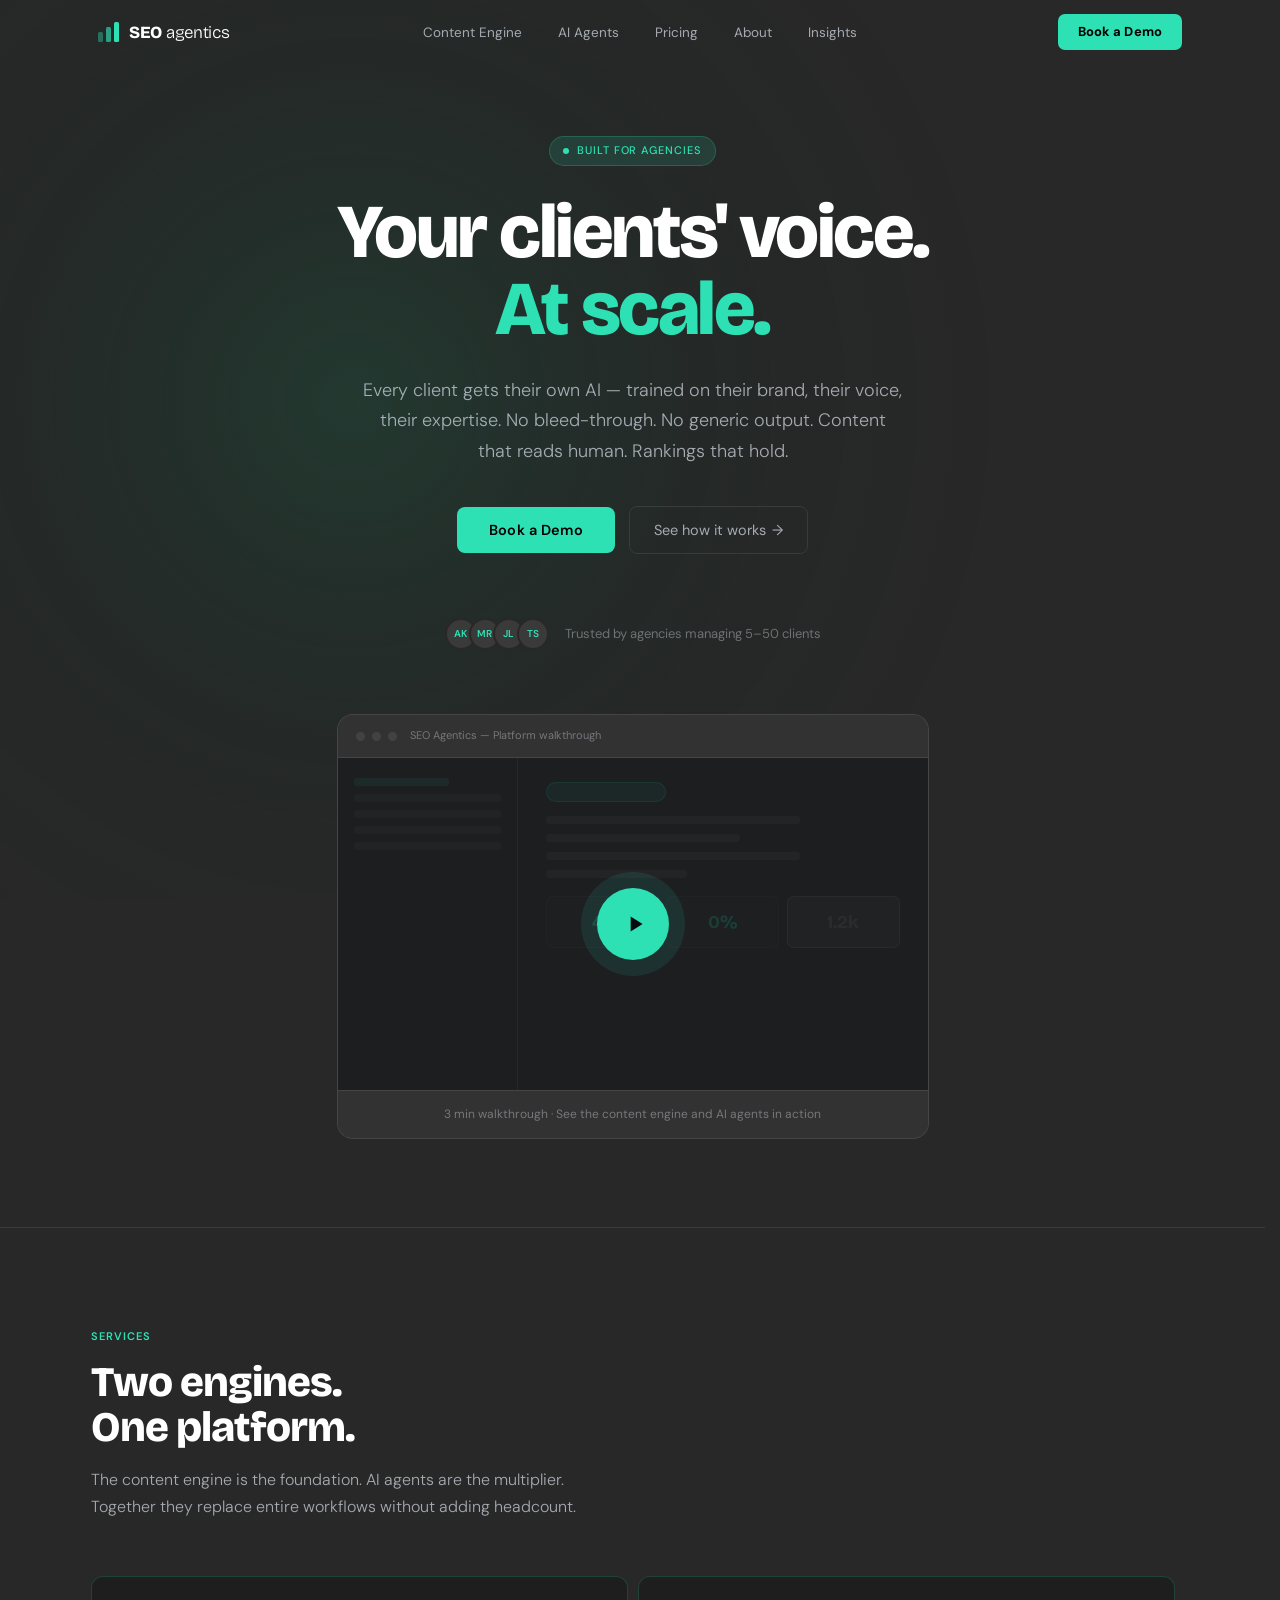
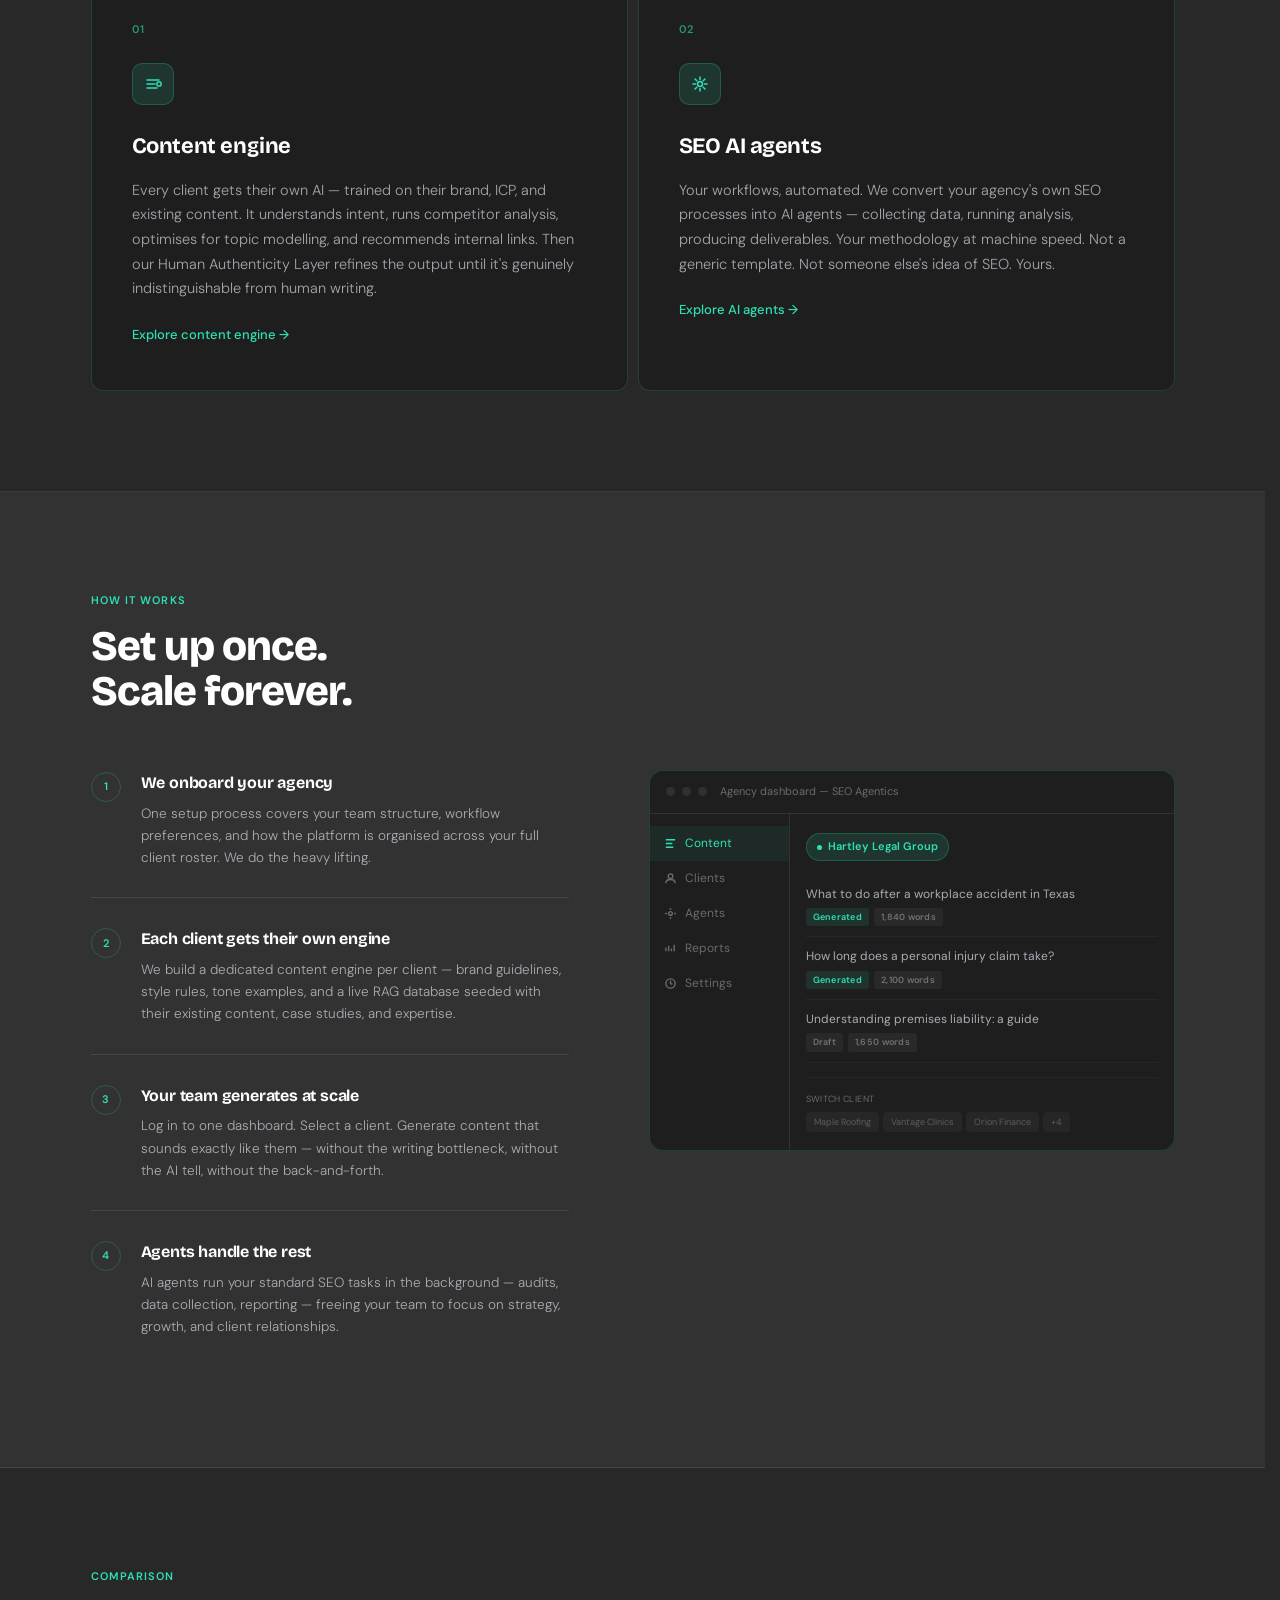
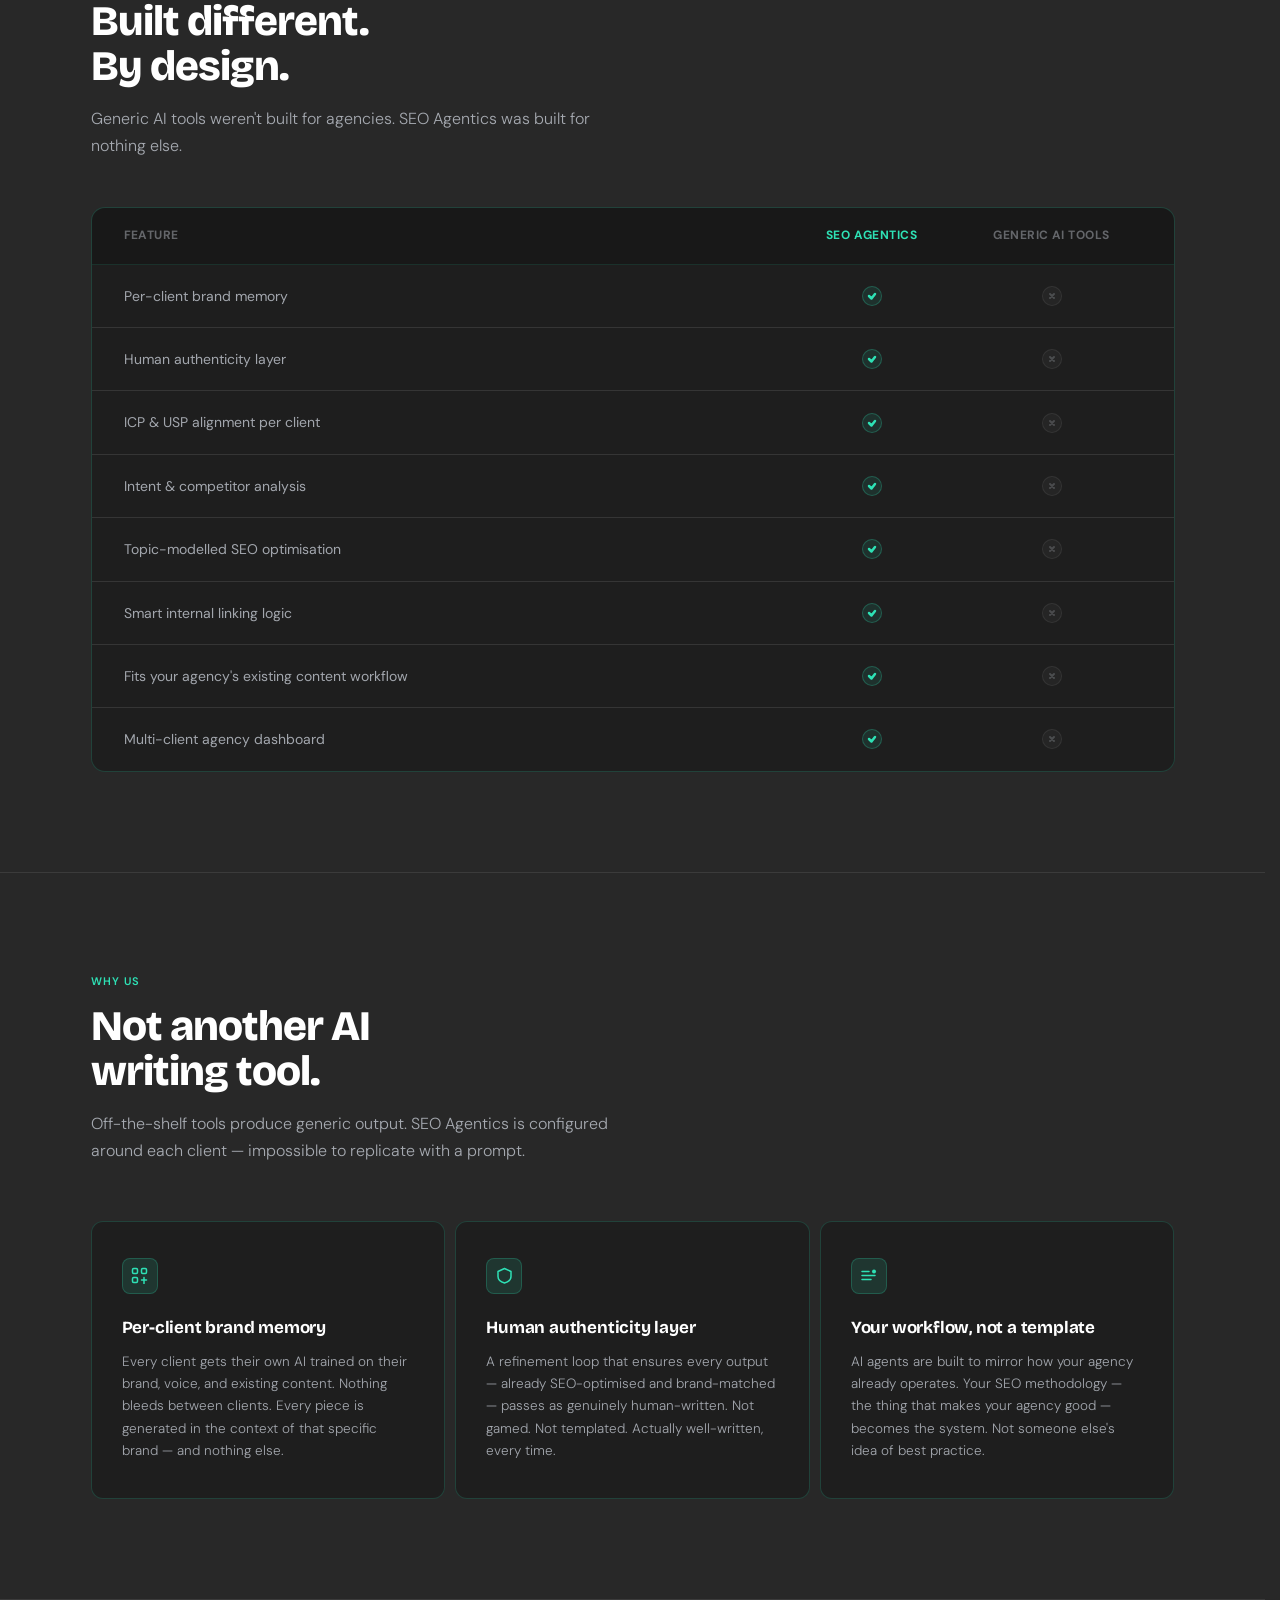
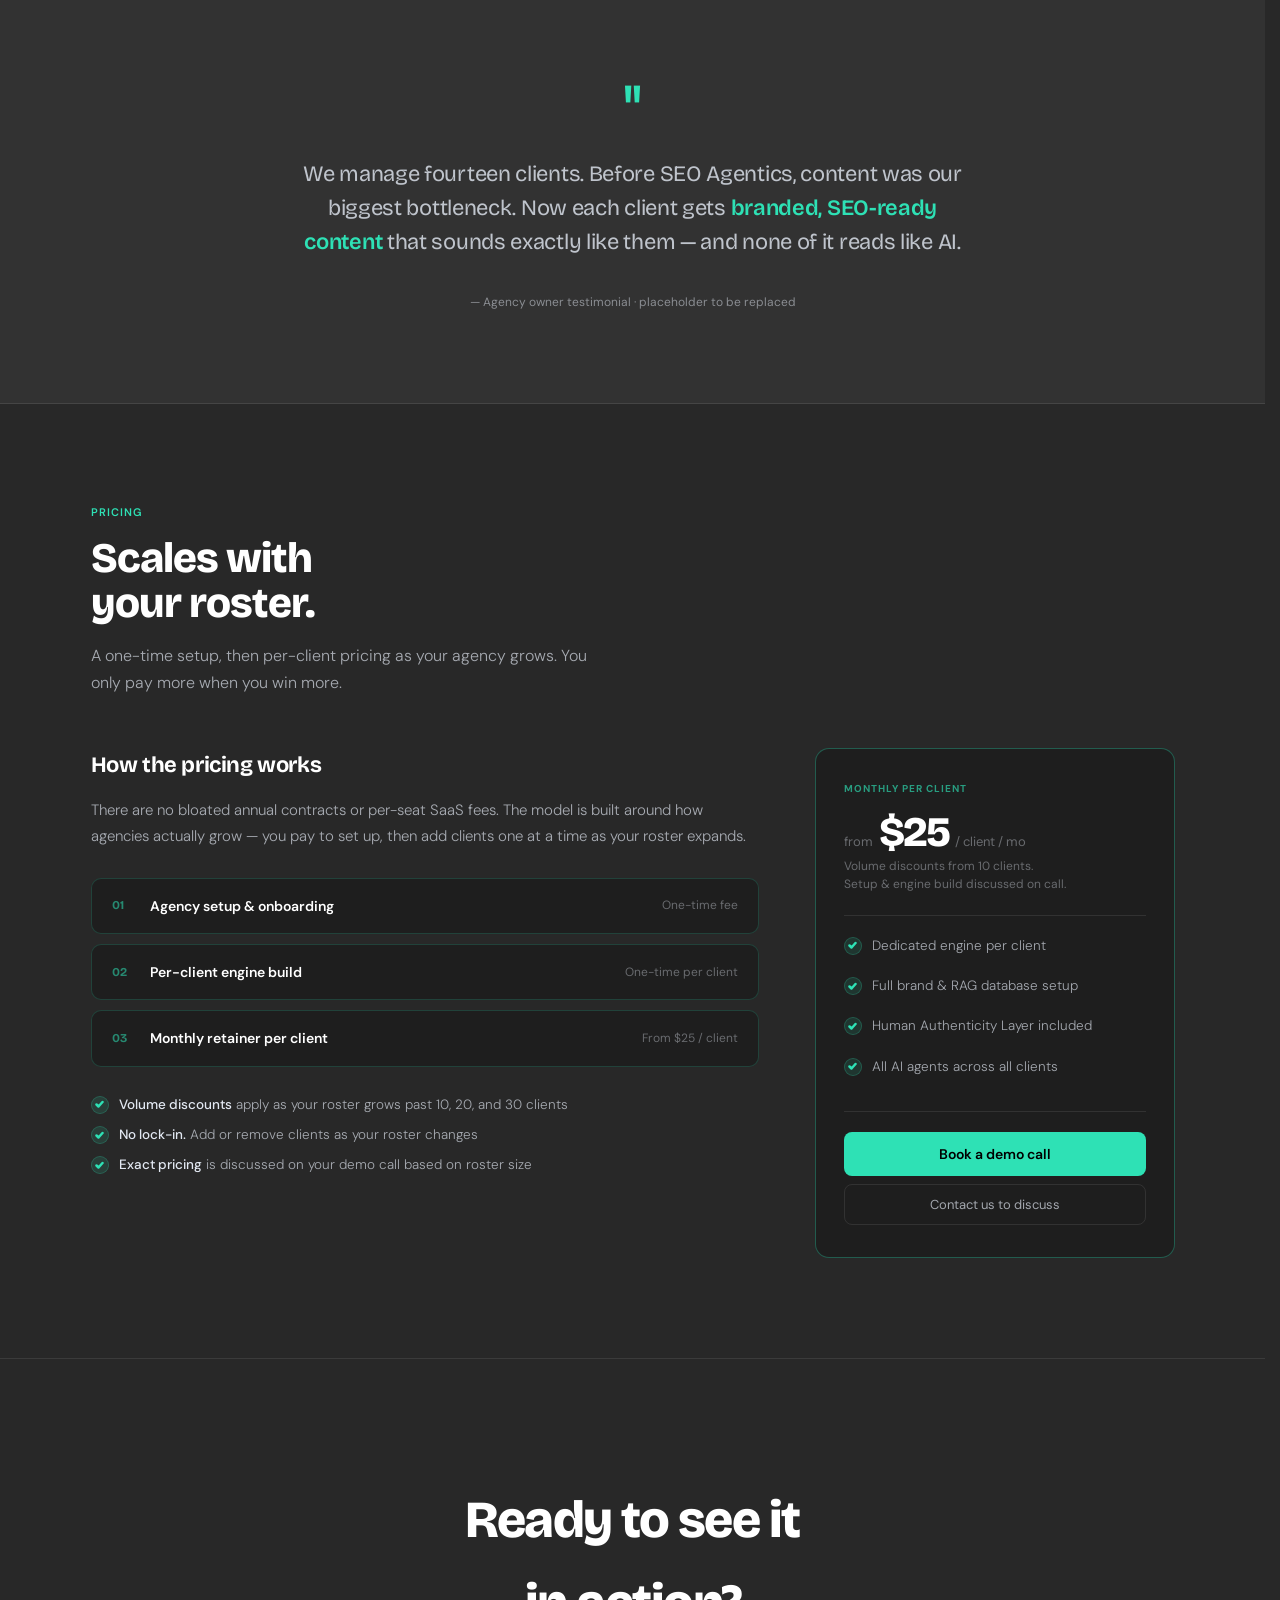
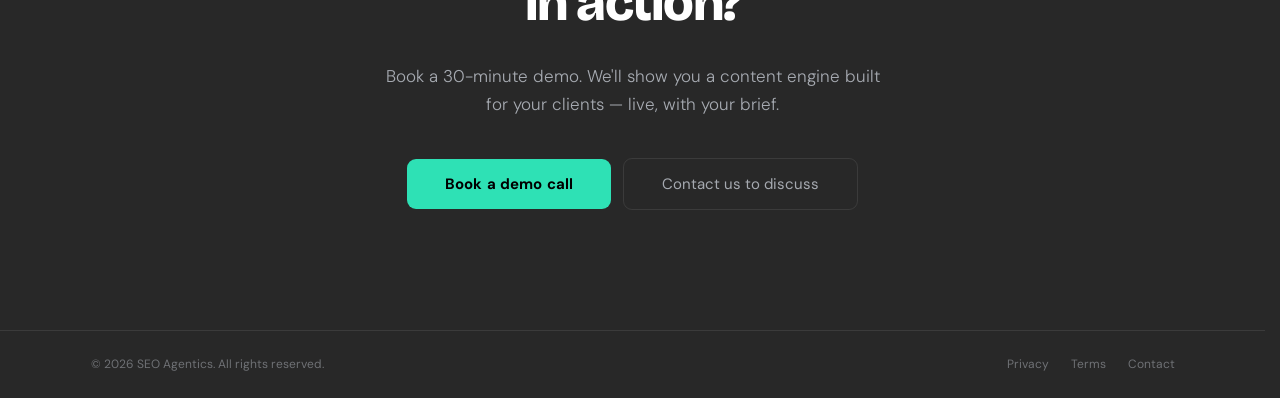
==== commit 274c073b: "site updated design" ====
--- a/index.html
+++ b/index.html
@@ -8,7 +8,7 @@
     </script>
     <title>SEO Agentics — AI Content Engine for Agencies</title>
     <meta name="description" content="Per-client AI content engines and SEO agents for agencies. Brand-faithful content at scale without generic output." />
-    <meta name="theme-color" content="#070a0e" />
+    <meta name="theme-color" content="#282828" />
     <link rel="preconnect" href="https://fonts.googleapis.com" />
     <link rel="preconnect" href="https://fonts.gstatic.com" crossorigin />
     <link href="https://fonts.googleapis.com/css2?family=Bricolage+Grotesque:opsz,wght@12..96,300;12..96,400;12..96,500;12..96,700;12..96,800&amp;family=DM+Sans:ital,opsz,wght@0,9..40,300;0,9..40,400;0,9..40,500;1,9..40,300&amp;display=swap" rel="stylesheet" />
@@ -18,7 +18,7 @@
     <div id="header-include"></div>
 
 <!-- HERO -->
-<section id="page-main" class="hero">
+<section class="hero" id="page-main">
   <div class="container">
     <div class="hero-inner">
 
@@ -58,15 +58,38 @@
           <div class="chrome-dot"></div>
           <span class="chrome-label">SEO Agentics — Platform walkthrough</span>
         </div>
-        <div class="video-thumbnail video-thumbnail--embed">
-          <div class="video-embed">
-            <iframe
-              src="https://www.youtube.com/embed/FwOTs4UxQS4"
-              title="SEO Agentics — platform walkthrough"
-              loading="lazy"
-              allow="accelerometer; autoplay; clipboard-write; encrypted-media; gyroscope; picture-in-picture; web-share"
-              allowfullscreen
-            ></iframe>
+        <div class="video-thumbnail">
+          <!-- Stylised dashboard thumbnail -->
+          <div class="thumb-grid">
+            <div class="thumb-sidebar">
+              <div class="thumb-nav-item active"></div>
+              <div class="thumb-nav-item"></div>
+              <div class="thumb-nav-item"></div>
+              <div class="thumb-nav-item"></div>
+              <div class="thumb-nav-item"></div>
+            </div>
+            <div class="thumb-main">
+              <div class="thumb-top-row">
+                <div class="thumb-pill"></div>
+              </div>
+              <div class="thumb-row medium"></div>
+              <div class="thumb-row short"></div>
+              <div class="thumb-row medium"></div>
+              <div class="thumb-row" style="width:40%"></div>
+              <div class="thumb-stats">
+                <div class="thumb-stat-box highlight">47</div>
+                <div class="thumb-stat-box highlight" style="color: var(--accent); opacity:0.35">0%</div>
+                <div class="thumb-stat-box">1.2k</div>
+              </div>
+            </div>
+          </div>
+          <!-- Dark overlay + play button -->
+          <div class="video-overlay">
+            <div class="play-btn">
+              <svg viewBox="0 0 24 24" xmlns="http://www.w3.org/2000/svg">
+                <path d="M8 5v14l11-7z"/>
+              </svg>
+            </div>
           </div>
         </div>
         <div class="video-caption">3 min walkthrough · See the content engine and AI agents in action</div>
@@ -79,16 +102,14 @@
 <!-- VIDEO MODAL -->
 <div class="video-modal" id="videoModal">
   <div class="modal-inner">
-    <button class="modal-close">×</button>
+    <button type="button" class="modal-close">×</button>
     <div class="modal-video-frame">
-      <div class="video-embed video-embed--modal">
-        <iframe
-          src="https://www.youtube.com/embed/FwOTs4UxQS4"
-          title="SEO Agentics — platform walkthrough"
-          loading="lazy"
-          allow="accelerometer; autoplay; clipboard-write; encrypted-media; gyroscope; picture-in-picture; web-share"
-          allowfullscreen
-        ></iframe>
+      <div class="modal-placeholder">
+        <svg width="56" height="56" viewBox="0 0 56 56" fill="none">
+          <circle cx="28" cy="28" r="27" stroke="rgba(46,225,181,0.3)" stroke-width="1"/>
+          <path d="M22 20v16l14-8z" fill="rgba(46,225,181,0.5)"/>
+        </svg>
+        <p style="color: var(--text-faint); font-size:14px; margin-top:16px;">Your walkthrough video will appear here.<br>Replace with a YouTube embed or hosted video URL.</p>
       </div>
     </div>
   </div>
@@ -356,16 +377,56 @@
   <div class="container">
     <div class="section-label fade-up">Pricing</div>
     <h2 class="section-h2 fade-up fade-up-delay-1">Scales with<br>your roster.</h2>
-    <p class="section-sub fade-up fade-up-delay-2">A one-time setup fee to configure your platform, then per-client seat pricing as your agency grows. You only pay more when you win more.</p>
-    <div class="pricing-card fade-up">
-      <div>
-        <h3>Setup + per-client seats</h3>
-        <p>Your platform is fully configured during onboarding. Each new client is added as a dedicated seat with their own engine, brand memory, and RAG database. No bloated annual contracts — pricing grows only when your roster does.</p>
-      </div>
-      <div class="pricing-right">
-        <div class="pricing-label">Pricing model</div>
-        <div class="pricing-value">Discussed on your demo call</div>
-      </div>
+    <p class="section-sub fade-up fade-up-delay-2">A one-time setup, then per-client pricing as your agency grows. You only pay more when you win more.</p>
+    <div class="pricing-grid fade-up">
+
+      <div class="pricing-left">
+        <h3>How the pricing works</h3>
+        <p>There are no bloated annual contracts or per-seat SaaS fees. The model is built around how agencies actually grow — you pay to set up, then add clients one at a time as your roster expands.</p>
+        <div class="price-model-row">
+          <div class="price-model-num">01</div>
+          <div class="price-model-label">Agency setup &amp; onboarding</div>
+          <div class="price-model-detail">One-time fee</div>
+        </div>
+        <div class="price-model-row">
+          <div class="price-model-num">02</div>
+          <div class="price-model-label">Per-client engine build</div>
+          <div class="price-model-detail">One-time per client</div>
+        </div>
+        <div class="price-model-row">
+          <div class="price-model-num">03</div>
+          <div class="price-model-label">Monthly retainer per client</div>
+          <div class="price-model-detail">From $25 / client</div>
+        </div>
+        <div style="margin-top:28px">
+          <div class="pricing-check-row"><div class="pricing-check-icon"><svg viewBox="0 0 9 9"><path d="M1.5 4.5l2 2L7.5 2"/></svg></div><div class="pricing-check-text"><strong>Volume discounts</strong> apply as your roster grows past 10, 20, and 30 clients</div></div>
+          <div class="pricing-check-row"><div class="pricing-check-icon"><svg viewBox="0 0 9 9"><path d="M1.5 4.5l2 2L7.5 2"/></svg></div><div class="pricing-check-text"><strong>No lock-in.</strong> Add or remove clients as your roster changes</div></div>
+          <div class="pricing-check-row"><div class="pricing-check-icon"><svg viewBox="0 0 9 9"><path d="M1.5 4.5l2 2L7.5 2"/></svg></div><div class="pricing-check-text"><strong>Exact pricing</strong> is discussed on your demo call based on roster size</div></div>
+        </div>
+      </div>
+
+      <div class="pricing-cta-card">
+        <div class="pricing-cta-label">Monthly per client</div>
+        <div class="pricing-price-line">
+          <span class="pricing-price-from">from</span>
+          <span class="pricing-price-val">$25</span>
+          <span class="pricing-price-unit">/ client / mo</span>
+        </div>
+        <div class="pricing-price-note">Volume discounts from 10 clients.<br>Setup &amp; engine build discussed on call.</div>
+        <div class="pricing-divider"></div>
+        <div class="pricing-cta-features">
+          <div class="pricing-check-row"><div class="pricing-check-icon"><svg viewBox="0 0 9 9"><path d="M1.5 4.5l2 2L7.5 2"/></svg></div><div class="pricing-check-text">Dedicated engine per client</div></div>
+          <div class="pricing-check-row"><div class="pricing-check-icon"><svg viewBox="0 0 9 9"><path d="M1.5 4.5l2 2L7.5 2"/></svg></div><div class="pricing-check-text">Full brand &amp; RAG database setup</div></div>
+          <div class="pricing-check-row"><div class="pricing-check-icon"><svg viewBox="0 0 9 9"><path d="M1.5 4.5l2 2L7.5 2"/></svg></div><div class="pricing-check-text">Human Authenticity Layer included</div></div>
+          <div class="pricing-check-row"><div class="pricing-check-icon"><svg viewBox="0 0 9 9"><path d="M1.5 4.5l2 2L7.5 2"/></svg></div><div class="pricing-check-text">All AI agents across all clients</div></div>
+        </div>
+        <div class="pricing-divider"></div>
+        <div class="pricing-cta-btn-row">
+          <button class="btn-pricing-primary">Book a demo call</button>
+          <button class="btn-pricing-ghost">Contact us to discuss</button>
+        </div>
+      </div>
+
     </div>
   </div>
 </section>
@@ -382,8 +443,8 @@
   </div>
 </section>
 
-<div id="footer-include"></div>
-<script src="js/includes.js"></script>
-
+<!-- FOOTER -->
+    <div id="footer-include"></div>
+    <script src="js/includes.js"></script>
   </body>
 </html>
--- a/css/marketing.css
+++ b/css/marketing.css
@@ -191,7 +191,7 @@
     font-weight: 800;
     line-height: 1.01;
     letter-spacing: -3px;
-    color: var(--color-text);
+    color: #fff;
     margin-bottom: 26px;
     max-width: 820px;
   }
@@ -212,7 +212,7 @@
   .btn-hero {
     font-family: var(--font-body);
     font-size: 14.5px;
-    font-weight: 700;
+    font-weight: 600;
     padding: 13px 30px;
     background: var(--accent);
     color: var(--color-accent-contrast);
@@ -407,7 +407,7 @@
   .video-overlay {
     position: absolute;
     inset: 0;
-    background: rgba(7, 10, 14, 0.45);
+    background: var(--color-video-overlay);
     display: flex;
     align-items: center;
     justify-content: center;
@@ -428,7 +428,7 @@
   .play-btn svg {
     width: 26px;
     height: 26px;
-    fill: var(--color-accent-contrast);
+    fill: #070a0e;
     margin-left: 4px;
   }
 
@@ -522,7 +522,7 @@
     font-family: var(--font-display);
     font-size: 40px;
     font-weight: 800;
-    color: var(--color-text);
+    color: #fff;
     letter-spacing: -1px;
     line-height: 1.07;
     margin-bottom: 16px;
@@ -547,21 +547,40 @@
   .services-grid {
     display: grid;
     grid-template-columns: 1fr 1fr;
-    gap: 1px;
-    background: var(--border);
-    border: 1px solid var(--border);
-    border-radius: 14px;
-    overflow: hidden;
+    gap: 10px;
   }
 
   .service-card {
-    background: var(--bg);
+    background: var(--card);
+    border: 1px solid rgba(46, 225, 181, 0.18);
+    border-radius: 12px;
     padding: 44px 40px;
     transition: background 0.25s;
     cursor: default;
-  }
-
-  .service-card:hover { background: var(--bg2); }
+    position: relative;
+    overflow: hidden;
+  }
+
+  .service-card::before {
+    content: "";
+    position: absolute;
+    top: 0;
+    left: 0;
+    right: 0;
+    height: 3px;
+    background: var(--accent);
+    transform: scaleX(0);
+    transition: transform 0.25s ease;
+    transform-origin: left;
+  }
+
+  .service-card:hover::before {
+    transform: scaleX(1);
+  }
+
+  .service-card:hover {
+    background: rgba(46, 225, 181, 0.06);
+  }
 
   .service-num {
     font-size: 11px;
@@ -590,7 +609,7 @@
     font-family: var(--font-display);
     font-size: 22px;
     font-weight: 700;
-    color: var(--color-text);
+    color: #fff;
     letter-spacing: -0.4px;
     margin-bottom: 14px;
   }
@@ -665,7 +684,7 @@
     font-family: var(--font-display);
     font-size: 16px;
     font-weight: 700;
-    color: var(--color-text);
+    color: #fff;
     margin-bottom: 7px;
     letter-spacing: -0.2px;
   }
@@ -674,8 +693,8 @@
 
   /* dashboard mock */
   .dash-mock {
-    background: var(--bg2);
-    border: 1px solid var(--border);
+    background: var(--card);
+    border: 1px solid rgba(46, 225, 181, 0.18);
     border-radius: 14px;
     overflow: hidden;
     position: sticky;
@@ -779,7 +798,8 @@
 
   .comparison-table {
     margin-top: 48px;
-    border: 1px solid var(--border);
+    background: var(--card);
+    border: 1px solid rgba(46, 225, 181, 0.18);
     border-radius: 14px;
     overflow: hidden;
   }
@@ -787,8 +807,8 @@
   .ct-header {
     display: grid;
     grid-template-columns: 1fr 180px 180px;
-    background: var(--bg2);
-    border-bottom: 1px solid var(--border);
+    background: rgba(0, 0, 0, 0.2);
+    border-bottom: 1px solid rgba(46, 225, 181, 0.12);
     padding: 0 32px;
   }
 
@@ -812,12 +832,12 @@
     display: grid;
     grid-template-columns: 1fr 180px 180px;
     padding: 0 32px;
-    border-bottom: 1px solid rgba(255,255,255,0.04);
+    border-bottom: 1px solid rgba(255, 255, 255, 0.1);
     transition: background 0.2s;
   }
 
   .ct-row:last-child { border-bottom: none; }
-  .ct-row:hover { background: rgba(255,255,255,0.02); }
+  .ct-row:hover { background: rgba(255, 255, 255, 0.02); }
 
   .ct-feature {
     padding: 20px 0;
@@ -877,20 +897,39 @@
   .diff-grid {
     display: grid;
     grid-template-columns: repeat(3, 1fr);
-    gap: 1px;
-    background: var(--border);
-    border: 1px solid var(--border);
-    border-radius: 14px;
-    overflow: hidden;
+    gap: 10px;
   }
 
   .diff-card {
-    background: var(--bg);
+    background: var(--card);
+    border: 1px solid rgba(46, 225, 181, 0.18);
+    border-radius: 12px;
     padding: 36px 30px;
     transition: background 0.25s;
-  }
-
-  .diff-card:hover { background: var(--bg2); }
+    position: relative;
+    overflow: hidden;
+  }
+
+  .diff-card::before {
+    content: "";
+    position: absolute;
+    top: 0;
+    left: 0;
+    right: 0;
+    height: 3px;
+    background: var(--accent);
+    transform: scaleX(0);
+    transition: transform 0.25s ease;
+    transform-origin: left;
+  }
+
+  .diff-card:hover::before {
+    transform: scaleX(1);
+  }
+
+  .diff-card:hover {
+    background: rgba(46, 225, 181, 0.06);
+  }
 
   .diff-icon {
     width: 36px;
@@ -910,7 +949,7 @@
     font-family: var(--font-display);
     font-size: 17px;
     font-weight: 700;
-    color: var(--color-text);
+    color: #fff;
     margin-bottom: 10px;
     letter-spacing: -0.2px;
   }
@@ -931,7 +970,7 @@
     font-size: 72px;
     line-height: 0.6;
     color: var(--accent);
-    opacity: 0.25;
+    opacity: 1;
     margin-bottom: 24px;
     display: block;
   }
@@ -949,7 +988,7 @@
 
   blockquote em { color: var(--accent); font-style: normal; font-weight: 600; }
 
-  cite { font-size: 12px; color: var(--text-faint); font-style: normal; }
+  cite { font-size: 12px; color: rgba(226, 232, 242, 0.5); font-style: normal; }
 
   /* ── PRICING ── */
   .pricing-section {
@@ -991,7 +1030,7 @@
     font-family: var(--font-display);
     font-size: 52px;
     font-weight: 800;
-    color: var(--color-text);
+    color: #fff;
     letter-spacing: -1.5px;
     margin-bottom: 18px;
   }
@@ -1118,7 +1157,7 @@
     transition: border-color 0.3s, background 0.3s, backdrop-filter 0.3s;
   }
   nav.scrolled {
-    background: rgba(7, 10, 14, 0.88);
+    background: var(--color-nav-scrolled);
     backdrop-filter: blur(16px);
     border-bottom-color: var(--border);
   }
@@ -1149,6 +1188,763 @@
     display: flex;
     align-items: center;
     justify-content: center;
+  }
+  .logo-mark svg { width: 16px; height: 16px; }
+  .nav-links { display: flex; gap: 36px; list-style: none; }
+  .nav-links a {
+    font-size: 13.5px;
+    color: var(--text-muted);
+    text-decoration: none;
+    transition: color 0.2s;
+  }
+  .nav-links a:hover { color: var(--text); }
+  .nav-links a.active { color: var(--accent); }
+  .nav-actions { display: flex; align-items: center; gap: 10px; }
+  .btn-ghost {
+    font-family: var(--font-body);
+    font-size: 13px;
+    padding: 8px 18px;
+    background: transparent;
+    color: var(--text-muted);
+    border: 1px solid var(--border);
+    border-radius: 7px;
+    cursor: pointer;
+    transition: color 0.2s, border-color 0.2s;
+  }
+  .btn-ghost:hover { color: var(--text); border-color: var(--border-hover); }
+  .btn-accent {
+    font-family: var(--font-body);
+    font-size: 13px;
+    font-weight: 600;
+    padding: 8px 20px;
+    background: var(--accent);
+    color: #000000;
+    border: none;
+    border-radius: 7px;
+    cursor: pointer;
+    transition: background 0.2s;
+    -webkit-font-smoothing: antialiased;
+    -moz-osx-font-smoothing: grayscale;
+    text-shadow: none;
+    position: relative;
+    z-index: 1;
+  }
+  .btn-accent:hover { background: #52edc4; }
+
+  /* ── SHARED ── */
+  .section-label {
+    font-size: 11px;
+    font-weight: 600;
+    letter-spacing: 0.1em;
+    text-transform: uppercase;
+    color: var(--accent);
+    margin-bottom: 14px;
+  }
+  .section-h2 {
+    font-family: var(--font-display);
+    font-size: 42px;
+    font-weight: 800;
+    color: #fff;
+    letter-spacing: -1px;
+    line-height: 1.07;
+    margin-bottom: 16px;
+  }
+  .section-sub {
+    font-size: 16px;
+    color: var(--text-muted);
+    line-height: 1.7;
+    font-weight: 300;
+    max-width: 520px;
+  }
+
+  .fade-up {
+    opacity: 0;
+    transform: translateY(28px);
+    transition: opacity 0.65s ease, transform 0.65s ease;
+  }
+  .fade-up.visible { opacity: 1; transform: translateY(0); }
+  .fade-up-delay-1 { transition-delay: 0.1s; }
+  .fade-up-delay-2 { transition-delay: 0.2s; }
+  .fade-up-delay-3 { transition-delay: 0.3s; }
+
+  /* ── HERO ── */
+  .hero {
+    min-height: 100vh;
+    display: flex;
+    align-items: center;
+    padding: 140px 0 100px;
+    border-bottom: 1px solid var(--border);
+  }
+  .hero-inner {
+    display: flex;
+    flex-direction: column;
+    align-items: center;
+    text-align: center;
+    width: 100%;
+  }
+  .hero-breadcrumb {
+    display: inline-flex;
+    align-items: center;
+    gap: 8px;
+    font-size: 12px;
+    color: var(--text-faint);
+    margin-bottom: 24px;
+  }
+  .hero-breadcrumb a { color: var(--text-faint); text-decoration: none; transition: color 0.2s; }
+  .hero-breadcrumb a:hover { color: var(--text-muted); }
+  .hero-breadcrumb span { color: var(--accent); }
+  .hero-badge {
+    display: inline-flex;
+    align-items: center;
+    gap: 8px;
+    font-size: 11px;
+    font-weight: 500;
+    letter-spacing: 0.09em;
+    text-transform: uppercase;
+    color: var(--accent);
+    background: var(--accent-dim);
+    border: 1px solid var(--accent-border);
+    padding: 5px 13px;
+    border-radius: 100px;
+    margin-bottom: 28px;
+  }
+  .badge-pulse {
+    width: 6px; height: 6px;
+    border-radius: 50%;
+    background: var(--accent);
+    animation: pulse 2.4s ease-in-out infinite;
+  }
+  @keyframes pulse {
+    0%, 100% { opacity: 1; transform: scale(1); }
+    50% { opacity: 0.35; transform: scale(0.8); }
+  }
+  .hero h1 {
+    font-family: var(--font-display);
+    font-size: 72px;
+    font-weight: 800;
+    line-height: 1.01;
+    letter-spacing: -3px;
+    color: #fff;
+    margin-bottom: 24px;
+    max-width: 860px;
+  }
+  .hero h1 .accent { color: var(--accent); }
+  .hero-sub {
+    font-size: 18px;
+    color: var(--text-muted);
+    line-height: 1.7;
+    font-weight: 300;
+    max-width: 560px;
+    margin-bottom: 40px;
+  }
+  .hero-actions {
+    display: flex;
+    align-items: center;
+    justify-content: center;
+    gap: 14px;
+    margin-bottom: 64px;
+  }
+  .btn-hero {
+    font-family: var(--font-body);
+    font-size: 14.5px;
+    font-weight: 600;
+    padding: 14px 32px;
+    background: var(--accent);
+    color: #000000;
+    border: none;
+    border-radius: 8px;
+    cursor: pointer;
+    transition: background 0.2s;
+    -webkit-font-smoothing: antialiased;
+    -moz-osx-font-smoothing: grayscale;
+    text-shadow: none;
+    position: relative;
+    z-index: 1;
+  }
+  .btn-hero:hover { background: #52edc4; }
+  .btn-how {
+    font-family: var(--font-body);
+    font-size: 14.5px;
+    padding: 14px 24px;
+    background: transparent;
+    color: var(--text-muted);
+    border: 1px solid var(--border);
+    border-radius: 8px;
+    cursor: pointer;
+    transition: color 0.2s, border-color 0.2s;
+    display: flex;
+    align-items: center;
+    gap: 6px;
+  }
+  .btn-how:hover { color: var(--text); border-color: var(--border-hover); }
+
+  /* ── VIDEO ── */
+  .hero-video-wrap {
+    width: 100%;
+    max-width: 960px;
+    border-radius: 16px;
+    overflow: hidden;
+    border: 1px solid var(--border);
+    background: var(--bg2);
+    cursor: pointer;
+  }
+  .hero-video-wrap:hover .play-btn { transform: scale(1.08); }
+  .video-chrome {
+    display: flex;
+    align-items: center;
+    gap: 7px;
+    padding: 12px 18px;
+    border-bottom: 1px solid var(--border);
+    background: var(--bg2);
+  }
+  .chrome-dot { width: 9px; height: 9px; border-radius: 50%; background: rgba(255,255,255,0.08); }
+  .chrome-label { font-size: 11px; color: var(--text-faint); margin-left: 6px; }
+  .video-thumbnail {
+    width: 100%;
+    aspect-ratio: 16/9;
+    background: var(--bg2);
+    position: relative;
+    overflow: hidden;
+  }
+  .thumb-grid {
+    position: absolute;
+    inset: 0;
+    display: grid;
+    grid-template-columns: 180px 1fr;
+  }
+  .thumb-sidebar {
+    border-right: 1px solid var(--border);
+    padding: 20px 16px;
+    display: flex;
+    flex-direction: column;
+    gap: 8px;
+  }
+  .thumb-nav-item {
+    height: 8px;
+    border-radius: 3px;
+    background: rgba(255,255,255,0.05);
+  }
+  .thumb-nav-item.active { background: rgba(46,225,181,0.15); width: 65%; }
+  .thumb-main {
+    padding: 24px 28px;
+    display: flex;
+    flex-direction: column;
+    gap: 10px;
+  }
+  .thumb-top-row { display: flex; gap: 8px; margin-bottom: 4px; }
+  .thumb-pill {
+    height: 20px; width: 120px;
+    border-radius: 100px;
+    background: rgba(46,225,181,0.12);
+    border: 1px solid rgba(46,225,181,0.2);
+  }
+  .thumb-row { height: 8px; border-radius: 3px; background: rgba(255,255,255,0.06); }
+  .thumb-row.m { width: 70%; }
+  .thumb-row.s { width: 45%; }
+  .thumb-stats { display: flex; gap: 8px; margin-top: 8px; }
+  .thumb-stat-box {
+    flex: 1; height: 52px;
+    border-radius: 7px;
+    background: rgba(255,255,255,0.04);
+    border: 1px solid var(--border);
+    display: flex;
+    align-items: center;
+    justify-content: center;
+    font-size: 18px;
+    font-weight: 700;
+    color: rgba(255,255,255,0.1);
+    font-family: var(--font-display);
+  }
+  .thumb-stat-box.hl { color: var(--accent); opacity: 0.4; }
+  .video-overlay {
+    position: absolute;
+    inset: 0;
+    background: rgba(7, 10, 14, 0.5);
+    display: flex;
+    align-items: center;
+    justify-content: center;
+  }
+  .play-btn {
+    width: 72px; height: 72px;
+    border-radius: 50%;
+    background: var(--accent);
+    display: flex;
+    align-items: center;
+    justify-content: center;
+    transition: transform 0.25s ease;
+    box-shadow: 0 0 0 16px rgba(46,225,181,0.1);
+  }
+  .play-btn svg { width: 26px; height: 26px; fill: #070a0e; margin-left: 4px; }
+  .video-caption {
+    padding: 14px 20px;
+    font-size: 12px;
+    color: var(--text-faint);
+    text-align: center;
+    border-top: 1px solid var(--border);
+    background: var(--bg2);
+  }
+
+  /* ── ENGINE LAYERS ── */
+  .layers-section {
+    padding: 100px 0;
+    border-bottom: 1px solid var(--border);
+  }
+  .layers-header { margin-bottom: 72px; }
+  .layers-grid {
+    display: flex;
+    flex-direction: column;
+    gap: 10px;
+  }
+  .layer-row {
+    display: grid;
+    grid-template-columns: 56px 280px 1fr;
+    align-items: start;
+    gap: 0;
+    background: var(--card);
+    border: 1px solid rgba(46, 225, 181, 0.18);
+    border-radius: 12px;
+    padding: 40px 40px;
+    transition: background 0.25s;
+    position: relative;
+    overflow: hidden;
+  }
+  .layer-row::before {
+    content: "";
+    position: absolute;
+    top: 0;
+    left: 0;
+    right: 0;
+    height: 3px;
+    background: var(--accent);
+    transform: scaleX(0);
+    transition: transform 0.25s ease;
+    transform-origin: left;
+  }
+  .layer-row:hover::before { transform: scaleX(1); }
+  .layer-row:hover { background: rgba(46, 225, 181, 0.06); }
+  .layer-num {
+    font-size: 11px;
+    font-weight: 600;
+    color: var(--accent);
+    opacity: 0.5;
+    letter-spacing: 0.08em;
+    padding-top: 3px;
+  }
+  .layer-title-col { padding-right: 40px; }
+  .layer-icon {
+    width: 38px; height: 38px;
+    border-radius: 9px;
+    background: var(--accent-dim);
+    border: 1px solid var(--accent-border);
+    display: flex;
+    align-items: center;
+    justify-content: center;
+    margin-bottom: 14px;
+  }
+  .layer-icon svg { width: 18px; height: 18px; stroke: var(--accent); fill: none; stroke-width: 1.5; stroke-linecap: round; stroke-linejoin: round; }
+  .layer-title {
+    font-family: var(--font-display);
+    font-size: 18px;
+    font-weight: 700;
+    color: #fff;
+    letter-spacing: -0.3px;
+    line-height: 1.2;
+  }
+  .layer-body { padding-top: 4px; border-left: 1px solid var(--border); padding-left: 40px; }
+  .layer-body p {
+    font-size: 14.5px;
+    color: var(--text-muted);
+    line-height: 1.7;
+    font-weight: 300;
+  }
+  .layer-tag {
+    display: inline-flex;
+    align-items: center;
+    gap: 5px;
+    font-size: 10px;
+    font-weight: 600;
+    letter-spacing: 0.07em;
+    text-transform: uppercase;
+    color: var(--accent);
+    background: var(--accent-dim);
+    border: 1px solid var(--accent-border);
+    padding: 3px 10px;
+    border-radius: 100px;
+    margin-bottom: 12px;
+  }
+
+  /* ── WORKFLOW FIT ── */
+  .workflow-section {
+    padding: 100px 0;
+    border-bottom: 1px solid var(--border);
+    background: var(--bg2);
+  }
+  .workflow-inner {
+    display: grid;
+    grid-template-columns: 1fr 1fr;
+    gap: 80px;
+    align-items: center;
+  }
+  .workflow-points { display: flex; flex-direction: column; gap: 28px; margin-top: 40px; }
+  .workflow-point { display: flex; gap: 16px; align-items: flex-start; }
+  .wp-dot {
+    width: 8px; height: 8px;
+    border-radius: 50%;
+    background: var(--accent);
+    flex-shrink: 0;
+    margin-top: 7px;
+  }
+  .wp-text h4 {
+    font-family: var(--font-display);
+    font-size: 15px;
+    font-weight: 700;
+    color: #fff;
+    margin-bottom: 5px;
+    letter-spacing: -0.2px;
+  }
+  .wp-text p { font-size: 13.5px; color: var(--text-muted); line-height: 1.65; font-weight: 300; }
+  .workflow-visual {
+    background: var(--card);
+    border: 1px solid rgba(46, 225, 181, 0.18);
+    border-radius: 14px;
+    overflow: hidden;
+  }
+  .wv-header {
+    padding: 14px 20px;
+    border-bottom: 1px solid var(--border);
+    font-size: 11px;
+    color: var(--text-faint);
+    display: flex;
+    align-items: center;
+    gap: 8px;
+  }
+  .wv-dot { width: 8px; height: 8px; border-radius: 50%; background: rgba(255,255,255,0.07); }
+  .wv-body { padding: 24px 20px; display: flex; flex-direction: column; gap: 10px; }
+  .wv-row {
+    display: flex;
+    align-items: center;
+    justify-content: space-between;
+    padding: 12px 16px;
+    background: var(--bg2);
+    border-radius: 8px;
+    border: 1px solid var(--border);
+  }
+  .wv-row-label { font-size: 12px; color: var(--text-muted); }
+  .wv-row-val {
+    font-size: 11px;
+    font-weight: 600;
+    padding: 3px 10px;
+    border-radius: 100px;
+    background: var(--accent-dim);
+    border: 1px solid var(--accent-border);
+    color: var(--accent);
+  }
+  .wv-row-val.custom { background: rgba(255,255,255,0.05); border-color: var(--border); color: var(--text-faint); }
+
+  /* ── AUTHENTICITY LAYER ── */
+  .auth-section {
+    padding: 100px 0;
+    border-bottom: 1px solid var(--border);
+  }
+  .auth-inner {
+    background: var(--bg2);
+    border: 1px solid var(--accent-border);
+    border-radius: 16px;
+    padding: 64px 72px;
+    display: grid;
+    grid-template-columns: 1fr 1fr;
+    gap: 72px;
+    align-items: center;
+    margin-top: 0;
+    position: relative;
+    overflow: hidden;
+  }
+  .auth-glow {
+    position: absolute;
+    top: -80px; left: -80px;
+    width: 400px; height: 400px;
+    border-radius: 50%;
+    background: radial-gradient(circle, rgba(46,225,181,0.06) 0%, transparent 70%);
+    pointer-events: none;
+  }
+  .auth-badge {
+    display: inline-flex;
+    align-items: center;
+    gap: 7px;
+    font-size: 10px;
+    font-weight: 600;
+    letter-spacing: 0.09em;
+    text-transform: uppercase;
+    color: var(--accent);
+    background: var(--accent-dim);
+    border: 1px solid var(--accent-border);
+    padding: 4px 12px;
+    border-radius: 100px;
+    margin-bottom: 20px;
+  }
+  .auth-inner h2 {
+    font-family: var(--font-display);
+    font-size: 38px;
+    font-weight: 800;
+    color: #fff;
+    letter-spacing: -1px;
+    line-height: 1.07;
+    margin-bottom: 18px;
+  }
+  .auth-inner h2 em { color: var(--accent); font-style: normal; }
+  .auth-inner p { font-size: 15px; color: var(--text-muted); line-height: 1.7; font-weight: 300; margin-bottom: 14px; }
+  .auth-steps { display: flex; flex-direction: column; gap: 1px; }
+  .auth-step {
+    display: flex;
+    gap: 16px;
+    padding: 18px 0;
+    border-bottom: 1px solid rgba(255,255,255,0.05);
+    align-items: flex-start;
+  }
+  .auth-step:last-child { border-bottom: none; }
+  .auth-step-n {
+    width: 26px; height: 26px;
+    border-radius: 50%;
+    border: 1px solid var(--accent-border);
+    display: flex;
+    align-items: center;
+    justify-content: center;
+    font-size: 10px;
+    font-weight: 600;
+    color: var(--accent);
+    flex-shrink: 0;
+  }
+  .auth-step h4 { font-size: 13px; font-weight: 700; color: #fff; margin-bottom: 4px; }
+  .auth-step p { font-size: 12.5px; color: var(--text-muted); line-height: 1.6; font-weight: 300; }
+
+  /* ── COMPARISON TABLE ── */
+  .comparison-section { padding: 100px 0; border-bottom: 1px solid var(--border); }
+  .comparison-table {
+    margin-top: 48px;
+    background: var(--card);
+    border: 1px solid rgba(46, 225, 181, 0.18);
+    border-radius: 14px;
+    overflow: hidden;
+  }
+  .ct-header {
+    display: grid;
+    grid-template-columns: 1fr 180px 180px;
+    background: rgba(0, 0, 0, 0.2);
+    border-bottom: 1px solid rgba(46, 225, 181, 0.12);
+    padding: 0 32px;
+  }
+  .ct-header-cell {
+    padding: 18px 0;
+    font-size: 12px;
+    font-weight: 700;
+    letter-spacing: 0.04em;
+    color: var(--text-faint);
+    text-transform: uppercase;
+  }
+  .ct-header-cell.us { color: var(--accent); text-align: center; }
+  .ct-header-cell.them { text-align: center; }
+  .ct-row {
+    display: grid;
+    grid-template-columns: 1fr 180px 180px;
+    padding: 0 32px;
+    border-bottom: 1px solid rgba(255, 255, 255, 0.1);
+    transition: background 0.2s;
+  }
+  .ct-row:last-child { border-bottom: none; }
+  .ct-row:hover { background: rgba(255, 255, 255, 0.03); }
+  .ct-feature { padding: 20px 0; font-size: 14px; color: var(--text-muted); display: flex; align-items: center; }
+  .ct-val { padding: 20px 0; display: flex; align-items: center; justify-content: center; }
+  .ct-yes-icon {
+    width: 20px; height: 20px;
+    border-radius: 50%;
+    background: rgba(46,225,181,0.1);
+    border: 1px solid rgba(46,225,181,0.25);
+    display: flex; align-items: center; justify-content: center;
+  }
+  .ct-yes-icon svg { width: 10px; height: 10px; stroke: var(--accent); fill: none; stroke-width: 2.5; stroke-linecap: round; stroke-linejoin: round; }
+  .ct-no-icon {
+    width: 20px; height: 20px;
+    border-radius: 50%;
+    background: rgba(255,255,255,0.03);
+    border: 1px solid rgba(255,255,255,0.07);
+    display: flex; align-items: center; justify-content: center;
+  }
+  .ct-no-icon svg { width: 10px; height: 10px; stroke: rgba(226,232,242,0.2); fill: none; stroke-width: 2; stroke-linecap: round; }
+
+  /* ── CTA ── */
+  .cta-section { padding: 120px 0; text-align: center; }
+  .cta-section h2 {
+    font-family: var(--font-display);
+    font-size: 52px;
+    font-weight: 800;
+    color: #fff;
+    letter-spacing: -1.5px;
+    margin-bottom: 18px;
+  }
+  .cta-section p { font-size: 17px; color: var(--text-muted); margin-bottom: 40px; font-weight: 300; }
+  .cta-row { display: flex; align-items: center; justify-content: center; gap: 12px; }
+  .btn-cta {
+    font-family: var(--font-body);
+    font-size: 15px;
+    font-weight: 600;
+    padding: 15px 38px;
+    background: var(--accent);
+    color: #000000;
+    border: none;
+    border-radius: 9px;
+    cursor: pointer;
+    transition: background 0.2s;
+    -webkit-font-smoothing: antialiased;
+    text-shadow: none;
+    position: relative;
+    z-index: 1;
+  }
+  .btn-cta:hover { background: #52edc4; }
+  .btn-cta-ghost {
+    font-family: var(--font-body);
+    font-size: 15px;
+    padding: 15px 38px;
+    background: transparent;
+    color: var(--text-muted);
+    border: 1px solid var(--border);
+    border-radius: 9px;
+    cursor: pointer;
+    transition: all 0.2s;
+  }
+  .btn-cta-ghost:hover { color: var(--text); border-color: var(--border-hover); }
+
+  /* ── FOOTER ── */
+  footer { border-top: 1px solid var(--border); position: relative; z-index: 1; }
+  .footer-inner {
+    max-width: var(--container-max);
+    margin: 0 auto;
+    padding: var(--space-5) var(--container-padding-x);
+    display: flex;
+    align-items: center;
+    justify-content: space-between;
+  }
+  .footer-copy { font-size: 12px; color: var(--text-faint); }
+  .footer-links { display: flex; gap: 22px; }
+  .footer-links a { font-size: 12px; color: var(--text-faint); text-decoration: none; transition: color 0.2s; }
+  .footer-links a:hover { color: var(--text-muted); }
+
+  /* ── VIDEO MODAL ── */
+  .video-modal {
+    display: none;
+    position: fixed;
+    inset: 0;
+    background: rgba(0,0,0,0.88);
+    z-index: 999;
+    align-items: center;
+    justify-content: center;
+  }
+  .video-modal.open { display: flex; }
+  .modal-inner { width: 90%; max-width: 1000px; position: relative; }
+  .modal-close {
+    position: absolute;
+    top: -44px; right: 0;
+    background: transparent;
+    border: none;
+    color: rgba(255,255,255,0.5);
+    font-size: 28px;
+    cursor: pointer;
+    font-family: var(--font-body);
+    transition: color 0.2s;
+  }
+  .modal-close:hover { color: #fff; }
+  .modal-video-frame {
+    width: 100%;
+    aspect-ratio: 16/9;
+    border-radius: 12px;
+    overflow: hidden;
+    background: #000;
+    display: flex;
+    align-items: center;
+    justify-content: center;
+    border: 1px solid rgba(255,255,255,0.1);
+  }
+  .modal-placeholder { text-align: center; color: var(--text-faint); }
+  .modal-placeholder p { font-size: 14px; margin-top: 16px; }
+
+/* ===== seo-agentics-agents.html ===== */
+*, *::before, *::after { box-sizing: border-box; margin: 0; padding: 0; }
+
+  html { scroll-behavior: smooth; }
+
+  body {
+    background: var(--bg);
+    color: var(--text);
+    font-family: var(--font-body);
+    font-size: var(--text-base);
+    line-height: var(--leading-normal);
+    overflow-x: hidden;
+  }
+
+  #glow-canvas {
+    position: fixed;
+    inset: 0; width: 100%; height: 100%;
+    pointer-events: none;
+    z-index: 0;
+  }
+
+  .container {
+    max-width: var(--container-max);
+    margin: 0 auto;
+    padding: 0 var(--container-padding-x);
+    position: relative;
+    z-index: 1;
+  }
+
+  section { position: relative; z-index: 1; }
+
+  .fade-up {
+    opacity: 0;
+    transform: translateY(28px);
+    transition: opacity 0.65s ease, transform 0.65s ease;
+  }
+  .fade-up.visible { opacity: 1; transform: translateY(0); }
+  .fade-up-delay-1 { transition-delay: 0.1s; }
+  .fade-up-delay-2 { transition-delay: 0.2s; }
+  .fade-up-delay-3 { transition-delay: 0.3s; }
+
+  /* ── NAV ── */
+  nav {
+    position: fixed;
+    top: 0; left: 0; right: 0;
+    z-index: 100;
+    border-bottom: 1px solid transparent;
+    transition: border-color 0.3s, background 0.3s, backdrop-filter 0.3s;
+  }
+  nav.scrolled {
+    background: var(--color-nav-scrolled);
+    backdrop-filter: blur(16px);
+    border-bottom-color: var(--border);
+  }
+  .nav-inner {
+    max-width: var(--container-max);
+    margin: 0 auto;
+    padding: 0 var(--container-padding-x);
+    height: 64px;
+    display: flex;
+    align-items: center;
+    justify-content: space-between;
+  }
+  .logo {
+    display: flex;
+    align-items: center;
+    gap: 10px;
+    font-family: var(--font-display);
+    font-weight: 700;
+    font-size: 17px;
+    color: var(--color-text);
+    letter-spacing: -0.3px;
+    text-decoration: none;
+  }
+  .logo-mark {
+    width: 30px; height: 30px;
+    border-radius: 7px;
+    background: var(--accent);
+    display: flex; align-items: center; justify-content: center;
   }
   .logo-mark svg { width: 16px; height: 16px; }
   .nav-links { display: flex; gap: 36px; list-style: none; }
@@ -1202,7 +1998,7 @@
     font-family: var(--font-display);
     font-size: 42px;
     font-weight: 800;
-    color: var(--color-text);
+    color: #fff;
     letter-spacing: -1px;
     line-height: 1.07;
     margin-bottom: 16px;
@@ -1214,16 +2010,6 @@
     font-weight: 300;
     max-width: 520px;
   }
-
-  .fade-up {
-    opacity: 0;
-    transform: translateY(28px);
-    transition: opacity 0.65s ease, transform 0.65s ease;
-  }
-  .fade-up.visible { opacity: 1; transform: translateY(0); }
-  .fade-up-delay-1 { transition-delay: 0.1s; }
-  .fade-up-delay-2 { transition-delay: 0.2s; }
-  .fade-up-delay-3 { transition-delay: 0.3s; }
 
   /* ── HERO ── */
   .hero {
@@ -1282,17 +2068,17 @@
     font-weight: 800;
     line-height: 1.01;
     letter-spacing: -3px;
-    color: var(--color-text);
+    color: #fff;
     margin-bottom: 24px;
     max-width: 860px;
   }
-  .hero h1 .accent { color: var(--accent); }
+  .hero h1 em { color: var(--accent); font-style: normal; }
   .hero-sub {
     font-size: 18px;
     color: var(--text-muted);
     line-height: 1.7;
     font-weight: 300;
-    max-width: 560px;
+    max-width: 580px;
     margin-bottom: 40px;
   }
   .hero-actions {
@@ -1305,7 +2091,7 @@
   .btn-hero {
     font-family: var(--font-body);
     font-size: 14.5px;
-    font-weight: 700;
+    font-weight: 600;
     padding: 14px 32px;
     background: var(--accent);
     color: var(--color-accent-contrast);
@@ -1314,7 +2100,11 @@
     cursor: pointer;
     transition: background 0.2s;
     -webkit-font-smoothing: antialiased;
+    -moz-osx-font-smoothing: grayscale;
+    text-shadow: none;
     letter-spacing: 0.01em;
+    position: relative;
+    z-index: 1;
   }
   .btn-hero:hover { background: #52edc4; }
   .btn-how {
@@ -1333,264 +2123,404 @@
   }
   .btn-how:hover { color: var(--text); border-color: var(--border-hover); }
 
-  /* ── VIDEO ── */
-  .hero-video-wrap {
+  /* ── HERO TICKER ── */
+  .hero-ticker-wrap {
     width: 100%;
-    max-width: 960px;
-    border-radius: 16px;
     overflow: hidden;
+    position: relative;
+    padding: 2px 0;
+  }
+  .hero-ticker-wrap::before,
+  .hero-ticker-wrap::after {
+    content: '';
+    position: absolute;
+    top: 0; bottom: 0;
+    width: 120px;
+    z-index: 2;
+    pointer-events: none;
+  }
+  .hero-ticker-wrap::before { left: 0; background: linear-gradient(to right, var(--color-page), transparent); }
+  .hero-ticker-wrap::after { right: 0; background: linear-gradient(to left, var(--color-page), transparent); }
+  .hero-ticker {
+    display: flex;
+    gap: 10px;
+    animation: ticker 40s linear infinite;
+    width: max-content;
+  }
+  @keyframes ticker {
+    0% { transform: translateX(0); }
+    100% { transform: translateX(-50%); }
+  }
+  .ticker-pill {
+    font-size: 11px;
+    font-weight: 500;
+    padding: 6px 14px;
+    border-radius: 100px;
+    background: var(--bg2);
     border: 1px solid var(--border);
-    background: var(--bg2);
-    cursor: pointer;
-  }
-  .hero-video-wrap:hover .play-btn { transform: scale(1.08); }
-  .video-chrome {
-    display: flex;
-    align-items: center;
-    gap: 7px;
-    padding: 12px 18px;
+    color: var(--text-faint);
+    white-space: nowrap;
+    flex-shrink: 0;
+    transition: border-color 0.2s, color 0.2s;
+  }
+  .ticker-pill:hover { border-color: var(--accent-border); color: var(--accent); }
+  .ticker-pill.accent-pill {
+    background: var(--accent-dim);
+    border-color: var(--accent-border);
+    color: var(--accent);
+  }
+
+  /* ── WHAT IS THIS ── */
+  .what-section {
+    padding: 100px 0;
+    border-bottom: 1px solid var(--border);
+  }
+  .what-inner {
+    display: grid;
+    grid-template-columns: 1fr 1fr;
+    gap: 80px;
+    align-items: center;
+  }
+  .what-left h2 {
+    font-family: var(--font-display);
+    font-size: 38px;
+    font-weight: 800;
+    color: #fff;
+    letter-spacing: -0.9px;
+    line-height: 1.07;
+    margin-bottom: 20px;
+  }
+  .what-left h2 em { color: var(--accent); font-style: normal; }
+  .what-left p {
+    font-size: 15px;
+    color: var(--text-muted);
+    line-height: 1.75;
+    font-weight: 300;
+    margin-bottom: 16px;
+  }
+  .what-left p:last-child { margin-bottom: 0; }
+  .what-right { display: flex; flex-direction: column; gap: 12px; }
+  .what-card {
+    background: var(--card);
+    border: 1px solid rgba(46, 225, 181, 0.18);
+    border-radius: 12px;
+    padding: 20px 22px;
+    display: flex;
+    align-items: flex-start;
+    gap: 16px;
+    transition: background 0.25s;
+    position: relative;
+    overflow: hidden;
+  }
+  .what-card::before {
+    content: "";
+    position: absolute;
+    top: 0;
+    left: 0;
+    right: 0;
+    height: 3px;
+    background: var(--accent);
+    transform: scaleX(0);
+    transition: transform 0.25s ease;
+    transform-origin: left;
+  }
+  .what-card:hover::before { transform: scaleX(1); }
+  .what-card:hover { background: rgba(46, 225, 181, 0.06); }
+  .what-card-icon {
+    width: 34px; height: 34px;
+    border-radius: 8px;
+    background: var(--accent-dim);
+    border: 1px solid var(--accent-border);
+    display: flex; align-items: center; justify-content: center;
+    flex-shrink: 0;
+  }
+  .what-card-icon svg { width: 15px; height: 15px; stroke: var(--accent); fill: none; stroke-width: 1.5; stroke-linecap: round; stroke-linejoin: round; }
+  .what-card h4 { font-family: var(--font-display); font-size: 14px; font-weight: 700; color: #fff; margin-bottom: 4px; letter-spacing: -0.2px; }
+  .what-card p { font-size: 12.5px; color: var(--text-muted); line-height: 1.6; font-weight: 300; }
+
+  /* ── HOW IT WORKS ── */
+  .how-section {
+    padding: 100px 0;
     border-bottom: 1px solid var(--border);
     background: var(--bg2);
   }
-  .chrome-dot { width: 9px; height: 9px; border-radius: 50%; background: rgba(255,255,255,0.08); }
-  .chrome-label { font-size: 11px; color: var(--text-faint); margin-left: 6px; }
-  .video-thumbnail {
-    width: 100%;
-    aspect-ratio: 16/9;
-    background: var(--bg2);
+  .how-steps {
+    display: flex;
+    flex-direction: column;
+    gap: 10px;
+    margin-top: 56px;
+  }
+  .how-step {
+    background: var(--card);
+    border: 1px solid rgba(46, 225, 181, 0.18);
+    border-radius: 12px;
+    display: grid;
+    grid-template-columns: 72px 1fr 1fr;
+    transition: background 0.25s;
     position: relative;
     overflow: hidden;
   }
-  .thumb-grid {
+  .how-step::before {
+    content: "";
     position: absolute;
-    inset: 0;
-    display: grid;
-    grid-template-columns: 180px 1fr;
-  }
-  .thumb-sidebar {
+    top: 0;
+    left: 0;
+    right: 0;
+    height: 3px;
+    background: var(--accent);
+    transform: scaleX(0);
+    transition: transform 0.25s ease;
+    transform-origin: left;
+  }
+  .how-step:hover::before { transform: scaleX(1); }
+  .how-step:hover { background: rgba(46, 225, 181, 0.06); }
+  .how-step-num {
+    display: flex;
+    align-items: flex-start;
+    justify-content: center;
+    padding: 36px 0;
     border-right: 1px solid var(--border);
-    padding: 20px 16px;
+  }
+  .step-circle {
+    width: 32px; height: 32px;
+    border-radius: 50%;
+    border: 1px solid var(--accent-border);
+    background: var(--accent-dim);
+    display: flex; align-items: center; justify-content: center;
+    font-size: 12px;
+    font-weight: 700;
+    color: var(--accent);
+    font-family: var(--font-display);
+  }
+  .how-step-body {
+    padding: 36px 36px;
+    border-right: 1px solid var(--border);
+  }
+  .how-step-tag {
+    font-size: 10px;
+    font-weight: 600;
+    letter-spacing: 0.08em;
+    text-transform: uppercase;
+    color: var(--accent);
+    opacity: 0.7;
+    margin-bottom: 10px;
+  }
+  .how-step-body h3 {
+    font-family: var(--font-display);
+    font-size: 20px;
+    font-weight: 700;
+    color: #fff;
+    letter-spacing: -0.4px;
+    margin-bottom: 10px;
+  }
+  .how-step-body p { font-size: 14px; color: var(--text-muted); line-height: 1.7; font-weight: 300; }
+  .how-step-detail {
+    padding: 36px 36px;
     display: flex;
     flex-direction: column;
-    gap: 8px;
-  }
-  .thumb-nav-item {
-    height: 8px;
-    border-radius: 3px;
-    background: rgba(255,255,255,0.05);
-  }
-  .thumb-nav-item.active { background: rgba(46,225,181,0.15); width: 65%; }
-  .thumb-main {
-    padding: 24px 28px;
-    display: flex;
-    flex-direction: column;
+    justify-content: center;
     gap: 10px;
   }
-  .thumb-top-row { display: flex; gap: 8px; margin-bottom: 4px; }
-  .thumb-pill {
-    height: 20px; width: 120px;
+  .how-detail-label { font-size: 10px; font-weight: 600; letter-spacing: 0.08em; text-transform: uppercase; color: var(--text-faint); margin-bottom: 6px; }
+  .how-detail-tags { display: flex; flex-wrap: wrap; gap: 6px; }
+  .how-detail-tag {
+    font-size: 10px;
+    font-weight: 500;
+    padding: 4px 10px;
     border-radius: 100px;
-    background: rgba(46,225,181,0.12);
-    border: 1px solid rgba(46,225,181,0.2);
-  }
-  .thumb-row { height: 8px; border-radius: 3px; background: rgba(255,255,255,0.06); }
-  .thumb-row.m { width: 70%; }
-  .thumb-row.s { width: 45%; }
-  .thumb-stats { display: flex; gap: 8px; margin-top: 8px; }
-  .thumb-stat-box {
-    flex: 1; height: 52px;
-    border-radius: 7px;
     background: rgba(255,255,255,0.04);
     border: 1px solid var(--border);
-    display: flex;
-    align-items: center;
-    justify-content: center;
-    font-size: 18px;
-    font-weight: 700;
-    color: rgba(255,255,255,0.1);
-    font-family: var(--font-display);
-  }
-  .thumb-stat-box.hl { color: var(--accent); opacity: 0.4; }
-  .video-overlay {
+    color: var(--text-faint);
+  }
+  .how-detail-tag.lit {
+    background: var(--accent-dim);
+    border-color: var(--accent-border);
+    color: var(--accent);
+  }
+
+  /* ── AGENT LIBRARY ── */
+  .library-section {
+    padding: 100px 0;
+    border-bottom: 1px solid var(--border);
+  }
+  .library-header { margin-bottom: 56px; }
+  .library-count {
+    display: inline-flex;
+    align-items: baseline;
+    gap: 8px;
+    margin-bottom: 20px;
+  }
+  .library-num {
+    font-family: var(--font-display);
+    font-size: 72px;
+    font-weight: 800;
+    color: var(--accent);
+    letter-spacing: -3px;
+    line-height: 1;
+  }
+  .library-num-label {
+    font-size: 20px;
+    color: var(--text-faint);
+    font-weight: 300;
+  }
+
+  /* Category tabs */
+  .cat-tabs {
+    display: flex;
+    gap: 8px;
+    flex-wrap: wrap;
+    margin-bottom: 32px;
+  }
+  .cat-tab {
+    font-family: var(--font-body);
+    font-size: 12px;
+    font-weight: 500;
+    padding: 7px 16px;
+    border-radius: 100px;
+    border: 1px solid var(--border);
+    background: transparent;
+    color: var(--text-faint);
+    cursor: pointer;
+    transition: all 0.2s;
+  }
+  .cat-tab:hover { border-color: var(--border-hover); color: var(--text-muted); }
+  .cat-tab.active {
+    background: var(--accent-dim);
+    border-color: var(--accent-border);
+    color: var(--accent);
+  }
+
+  /* Agent grid */
+  .agent-grid {
+    display: grid;
+    grid-template-columns: repeat(3, 1fr);
+    gap: 10px;
+  }
+  .agent-card {
+    background: var(--card);
+    border: 1px solid rgba(46, 225, 181, 0.18);
+    border-radius: 12px;
+    padding: 22px 22px;
+    transition: background 0.25s;
+    cursor: default;
+    position: relative;
+    overflow: hidden;
+  }
+  .agent-card::before {
+    content: "";
     position: absolute;
-    inset: 0;
-    background: rgba(7,10,14,0.5);
-    display: flex;
-    align-items: center;
-    justify-content: center;
-  }
-  .play-btn {
-    width: 72px; height: 72px;
+    top: 0;
+    left: 0;
+    right: 0;
+    height: 3px;
+    background: var(--accent);
+    transform: scaleX(0);
+    transition: transform 0.25s ease;
+    transform-origin: left;
+  }
+  .agent-card:hover::before { transform: scaleX(1); }
+  .agent-card:hover { background: rgba(46, 225, 181, 0.06); }
+  .agent-card-top {
+    display: flex;
+    align-items: center;
+    gap: 10px;
+    margin-bottom: 8px;
+  }
+  .agent-dot {
+    width: 6px; height: 6px;
     border-radius: 50%;
     background: var(--accent);
-    display: flex;
-    align-items: center;
-    justify-content: center;
-    transition: transform 0.25s ease;
-    box-shadow: 0 0 0 16px rgba(46,225,181,0.1);
-  }
-  .play-btn svg { width: 26px; height: 26px; fill: var(--color-accent-contrast); margin-left: 4px; }
-  .video-caption {
-    padding: 14px 20px;
-    font-size: 12px;
+    opacity: 0.5;
+    flex-shrink: 0;
+  }
+  .agent-name {
+    font-size: 13px;
+    font-weight: 600;
+    color: #fff;
+    letter-spacing: -0.1px;
+  }
+  .agent-desc { font-size: 11.5px; color: var(--text-faint); line-height: 1.55; font-weight: 300; }
+  .agent-cat-tag {
+    display: inline-block;
+    font-size: 9px;
+    font-weight: 600;
+    letter-spacing: 0.06em;
+    text-transform: uppercase;
+    padding: 2px 8px;
+    border-radius: 100px;
+    margin-top: 8px;
+  }
+
+  /* Category colours */
+  .cat-kw { background: rgba(46,140,225,0.1); color: #5ab4f5; border: 1px solid rgba(46,140,225,0.2); }
+  .cat-content { background: var(--accent-dim); color: var(--accent); border: 1px solid var(--accent-border); }
+  .cat-onpage { background: rgba(225,181,46,0.1); color: #f5c842; border: 1px solid rgba(225,181,46,0.2); }
+  .cat-link { background: rgba(225,100,46,0.1); color: #f5904a; border: 1px solid rgba(225,100,46,0.2); }
+  .cat-intel { background: rgba(181,46,225,0.1); color: #c96cf5; border: 1px solid rgba(181,46,225,0.2); }
+  .cat-report { background: rgba(46,225,100,0.1); color: #4af590; border: 1px solid rgba(46,225,100,0.2); }
+
+  /* hidden agents */
+  .agent-card.hidden { display: none; }
+
+  .library-footer {
+    margin-top: 24px;
+    text-align: center;
+    font-size: 13px;
     color: var(--text-faint);
-    text-align: center;
-    border-top: 1px solid var(--border);
-    background: var(--bg2);
-  }
-
-  /* ── ENGINE LAYERS ── */
-  .layers-section {
+    font-weight: 300;
+  }
+  .library-footer em { color: var(--accent); font-style: normal; font-weight: 500; }
+
+  /* ── OUTPUT SECTION ── */
+  .output-section {
     padding: 100px 0;
     border-bottom: 1px solid var(--border);
-  }
-  .layers-header { margin-bottom: 72px; }
-  .layers-grid {
-    display: flex;
-    flex-direction: column;
-    gap: 1px;
-    background: var(--border);
-    border: 1px solid var(--border);
-    border-radius: 14px;
+    background: var(--bg2);
+  }
+  .output-grid {
+    display: grid;
+    grid-template-columns: repeat(3, 1fr);
+    gap: 10px;
+    margin-top: 56px;
+  }
+  .output-card {
+    background: var(--card);
+    border: 1px solid rgba(46, 225, 181, 0.18);
+    border-radius: 12px;
+    padding: 36px 30px;
+    transition: background 0.25s;
+    position: relative;
     overflow: hidden;
   }
-  .layer-row {
-    display: grid;
-    grid-template-columns: 56px 280px 1fr;
-    align-items: start;
-    gap: 0;
-    background: var(--bg);
-    padding: 40px 40px;
-    border-bottom: 1px solid var(--border);
-    transition: background 0.25s;
-  }
-  .layer-row:last-child { border-bottom: none; }
-  .layer-row:hover { background: var(--bg2); }
-  .layer-num {
-    font-size: 11px;
-    font-weight: 600;
-    color: var(--accent);
-    opacity: 0.5;
-    letter-spacing: 0.08em;
-    padding-top: 3px;
-  }
-  .layer-title-col { padding-right: 40px; }
-  .layer-icon {
-    width: 38px; height: 38px;
+  .output-card::before {
+    content: "";
+    position: absolute;
+    top: 0;
+    left: 0;
+    right: 0;
+    height: 3px;
+    background: var(--accent);
+    transform: scaleX(0);
+    transition: transform 0.25s ease;
+    transform-origin: left;
+  }
+  .output-card:hover::before { transform: scaleX(1); }
+  .output-card:hover { background: rgba(46, 225, 181, 0.06); }
+  .output-icon {
+    width: 40px; height: 40px;
     border-radius: 9px;
     background: var(--accent-dim);
     border: 1px solid var(--accent-border);
-    display: flex;
-    align-items: center;
-    justify-content: center;
-    margin-bottom: 14px;
-  }
-  .layer-icon svg { width: 18px; height: 18px; stroke: var(--accent); fill: none; stroke-width: 1.5; stroke-linecap: round; stroke-linejoin: round; }
-  .layer-title {
-    font-family: var(--font-display);
-    font-size: 18px;
-    font-weight: 700;
-    color: var(--color-text);
-    letter-spacing: -0.3px;
-    line-height: 1.2;
-  }
-  .layer-body { padding-top: 4px; border-left: 1px solid var(--border); padding-left: 40px; }
-  .layer-body p {
-    font-size: 14.5px;
-    color: var(--text-muted);
-    line-height: 1.7;
-    font-weight: 300;
-  }
-  .layer-tag {
-    display: inline-flex;
-    align-items: center;
-    gap: 5px;
-    font-size: 10px;
-    font-weight: 600;
-    letter-spacing: 0.07em;
-    text-transform: uppercase;
-    color: var(--accent);
-    background: var(--accent-dim);
-    border: 1px solid var(--accent-border);
-    padding: 3px 10px;
-    border-radius: 100px;
-    margin-bottom: 12px;
-  }
-
-  /* ── WORKFLOW FIT ── */
-  .workflow-section {
-    padding: 100px 0;
-    border-bottom: 1px solid var(--border);
-    background: var(--bg2);
-  }
-  .workflow-inner {
-    display: grid;
-    grid-template-columns: 1fr 1fr;
-    gap: 80px;
-    align-items: center;
-  }
-  .workflow-points { display: flex; flex-direction: column; gap: 28px; margin-top: 40px; }
-  .workflow-point { display: flex; gap: 16px; align-items: flex-start; }
-  .wp-dot {
-    width: 8px; height: 8px;
-    border-radius: 50%;
-    background: var(--accent);
-    flex-shrink: 0;
-    margin-top: 7px;
-  }
-  .wp-text h4 {
-    font-family: var(--font-display);
-    font-size: 15px;
-    font-weight: 700;
-    color: var(--color-text);
-    margin-bottom: 5px;
-    letter-spacing: -0.2px;
-  }
-  .wp-text p { font-size: 13.5px; color: var(--text-muted); line-height: 1.65; font-weight: 300; }
-  .workflow-visual {
-    background: var(--bg);
-    border: 1px solid var(--border);
-    border-radius: 14px;
-    overflow: hidden;
-  }
-  .wv-header {
-    padding: 14px 20px;
-    border-bottom: 1px solid var(--border);
-    font-size: 11px;
-    color: var(--text-faint);
-    display: flex;
-    align-items: center;
-    gap: 8px;
-  }
-  .wv-dot { width: 8px; height: 8px; border-radius: 50%; background: rgba(255,255,255,0.07); }
-  .wv-body { padding: 24px 20px; display: flex; flex-direction: column; gap: 10px; }
-  .wv-row {
-    display: flex;
-    align-items: center;
-    justify-content: space-between;
-    padding: 12px 16px;
-    background: var(--bg2);
-    border-radius: 8px;
-    border: 1px solid var(--border);
-  }
-  .wv-row-label { font-size: 12px; color: var(--text-muted); }
-  .wv-row-val {
-    font-size: 11px;
-    font-weight: 600;
-    padding: 3px 10px;
-    border-radius: 100px;
-    background: var(--accent-dim);
-    border: 1px solid var(--accent-border);
-    color: var(--accent);
-  }
-  .wv-row-val.custom { background: rgba(255,255,255,0.05); border-color: var(--border); color: var(--text-faint); }
-
-  /* ── AUTHENTICITY LAYER ── */
-  .auth-section {
-    padding: 100px 0;
-    border-bottom: 1px solid var(--border);
-  }
-  .auth-inner {
+    display: flex; align-items: center; justify-content: center;
+    margin-bottom: 20px;
+  }
+  .output-icon svg { width: 19px; height: 19px; stroke: var(--accent); fill: none; stroke-width: 1.5; stroke-linecap: round; stroke-linejoin: round; }
+  .output-card h4 { font-family: var(--font-display); font-size: 17px; font-weight: 700; color: #fff; letter-spacing: -0.3px; margin-bottom: 10px; }
+  .output-card p { font-size: 13.5px; color: var(--text-muted); line-height: 1.7; font-weight: 300; }
+
+  /* ── METHODOLOGY CALLOUT ── */
+  .method-section { padding: 100px 0; border-bottom: 1px solid var(--border); }
+  .method-inner {
     background: var(--bg2);
     border: 1px solid var(--accent-border);
     border-radius: 16px;
@@ -1599,19 +2529,18 @@
     grid-template-columns: 1fr 1fr;
     gap: 72px;
     align-items: center;
-    margin-top: 0;
     position: relative;
     overflow: hidden;
   }
-  .auth-glow {
+  .method-glow {
     position: absolute;
-    top: -80px; left: -80px;
+    top: -80px; right: -80px;
     width: 400px; height: 400px;
     border-radius: 50%;
     background: radial-gradient(circle, rgba(46,225,181,0.06) 0%, transparent 70%);
     pointer-events: none;
   }
-  .auth-badge {
+  .method-badge {
     display: inline-flex;
     align-items: center;
     gap: 7px;
@@ -1626,88 +2555,1139 @@
     border-radius: 100px;
     margin-bottom: 20px;
   }
-  .auth-inner h2 {
+  .method-inner h2 {
+    font-family: var(--font-display);
+    font-size: 36px;
+    font-weight: 800;
+    color: #fff;
+    letter-spacing: -0.8px;
+    line-height: 1.07;
+    margin-bottom: 18px;
+  }
+  .method-inner h2 em { color: var(--accent); font-style: normal; }
+  .method-inner p { font-size: 15px; color: var(--text-muted); line-height: 1.75; font-weight: 300; margin-bottom: 14px; }
+  .method-inner p:last-child { margin-bottom: 0; }
+  .method-steps { display: flex; flex-direction: column; gap: 1px; }
+  .method-step {
+    display: flex;
+    gap: 16px;
+    padding: 20px 0;
+    border-bottom: 1px solid rgba(255,255,255,0.05);
+    align-items: flex-start;
+  }
+  .method-step:last-child { border-bottom: none; }
+  .method-step-n {
+    width: 28px; height: 28px;
+    border-radius: 50%;
+    border: 1px solid var(--accent-border);
+    display: flex; align-items: center; justify-content: center;
+    font-size: 11px;
+    font-weight: 600;
+    color: var(--accent);
+    flex-shrink: 0;
+  }
+  .method-step h4 { font-size: 13px; font-weight: 700; color: #fff; margin-bottom: 4px; }
+  .method-step p { font-size: 12.5px; color: var(--text-muted); line-height: 1.6; font-weight: 300; }
+
+  /* ── STANDALONE CALLOUT ── */
+  .standalone-section {
+    padding: 100px 0;
+    border-bottom: 1px solid var(--border);
+  }
+  .standalone-inner {
+    display: grid;
+    grid-template-columns: 1fr 1fr;
+    gap: 80px;
+    align-items: center;
+  }
+  .standalone-left h2 {
     font-family: var(--font-display);
     font-size: 38px;
+    font-weight: 800;
+    color: #fff;
+    letter-spacing: -0.9px;
+    line-height: 1.07;
+    margin-bottom: 20px;
+  }
+  .standalone-left h2 em { color: var(--accent); font-style: normal; }
+  .standalone-left p { font-size: 15px; color: var(--text-muted); line-height: 1.75; font-weight: 300; margin-bottom: 14px; }
+  .standalone-cards { display: flex; flex-direction: column; gap: 10px; }
+  .standalone-card {
+    background: var(--card);
+    border: 1px solid rgba(46, 225, 181, 0.18);
+    border-radius: 12px;
+    padding: 24px 26px;
+    transition: background 0.25s;
+    position: relative;
+    overflow: hidden;
+  }
+  .standalone-card::before {
+    content: "";
+    position: absolute;
+    top: 0;
+    left: 0;
+    right: 0;
+    height: 3px;
+    background: var(--accent);
+    transform: scaleX(0);
+    transition: transform 0.25s ease;
+    transform-origin: left;
+  }
+  .standalone-card:hover::before { transform: scaleX(1); }
+  .standalone-card:hover { background: rgba(46, 225, 181, 0.06); }
+  .standalone-card h4 { font-family: var(--font-display); font-size: 16px; font-weight: 700; color: #fff; margin-bottom: 8px; letter-spacing: -0.2px; }
+  .standalone-card p { font-size: 13.5px; color: var(--text-muted); line-height: 1.65; font-weight: 300; }
+
+  /* ── CTA ── */
+  .cta-section { padding: 120px 0; text-align: center; }
+  .cta-section h2 {
+    font-family: var(--font-display);
+    font-size: 52px;
+    font-weight: 800;
+    color: #fff;
+    letter-spacing: -1.5px;
+    margin-bottom: 18px;
+  }
+  .cta-section p { font-size: 17px; color: var(--text-muted); margin-bottom: 40px; font-weight: 300; max-width: 520px; margin-left: auto; margin-right: auto; }
+  .cta-row { display: flex; align-items: center; justify-content: center; gap: 12px; }
+  .btn-cta {
+    font-family: var(--font-body);
+    font-size: 15px;
+    font-weight: 600;
+    padding: 15px 38px;
+    background: var(--accent);
+    color: var(--color-accent-contrast);
+    border: none;
+    border-radius: 9px;
+    cursor: pointer;
+    transition: background 0.2s;
+    -webkit-font-smoothing: antialiased;
+    -moz-osx-font-smoothing: grayscale;
+    text-shadow: none;
+    letter-spacing: 0.01em;
+    position: relative;
+    z-index: 1;
+  }
+  .btn-cta:hover { background: #52edc4; }
+  .btn-cta-ghost {
+    font-family: var(--font-body);
+    font-size: 15px;
+    padding: 15px 38px;
+    background: transparent;
+    color: var(--text-muted);
+    border: 1px solid var(--border);
+    border-radius: 9px;
+    cursor: pointer;
+    transition: all 0.2s;
+  }
+  .btn-cta-ghost:hover { color: var(--text); border-color: var(--border-hover); }
+
+  /* ── FOOTER ── */
+  footer { border-top: 1px solid var(--border); position: relative; z-index: 1; }
+  .footer-inner {
+    max-width: var(--container-max);
+    margin: 0 auto;
+    padding: var(--space-5) var(--container-padding-x);
+    display: flex;
+    align-items: center;
+    justify-content: space-between;
+  }
+  .footer-copy { font-size: 12px; color: var(--text-faint); }
+  .footer-links { display: flex; gap: 22px; }
+  .footer-links a { font-size: 12px; color: var(--text-faint); text-decoration: none; transition: color 0.2s; }
+  .footer-links a:hover { color: var(--text-muted); }
+
+/* ===== seo-agentics-contact (1).html ===== */
+*, *::before, *::after { box-sizing: border-box; margin: 0; padding: 0; }
+
+  html { scroll-behavior: smooth; }
+
+  body {
+    background: var(--bg);
+    color: var(--text);
+    font-family: var(--font-body);
+    font-size: var(--text-base);
+    line-height: var(--leading-normal);
+    overflow-x: hidden;
+    min-height: 100vh;
+  }
+
+  #glow-canvas {
+    position: fixed;
+    inset: 0;
+    width: 100%;
+    height: 100%;
+    pointer-events: none;
+    z-index: 0;
+  }
+
+  .container {
+    max-width: var(--container-max);
+    margin: 0 auto;
+    padding: 0 var(--container-padding-x);
+    position: relative;
+    z-index: 1;
+  }
+
+  section { position: relative; z-index: 1; }
+
+  .fade-up {
+    opacity: 0;
+    transform: translateY(24px);
+    transition: opacity 0.6s ease, transform 0.6s ease;
+  }
+  .fade-up.visible { opacity: 1; transform: translateY(0); }
+  .fade-up-delay-1 { transition-delay: 0.1s; }
+  .fade-up-delay-2 { transition-delay: 0.2s; }
+
+  /* ── NAV ── */
+  nav {
+    position: fixed;
+    top: 0; left: 0; right: 0;
+    z-index: 100;
+    border-bottom: 1px solid transparent;
+    transition: border-color 0.3s, background 0.3s, backdrop-filter 0.3s;
+  }
+  nav.scrolled {
+    background: var(--color-nav-scrolled);
+    backdrop-filter: blur(16px);
+    border-bottom-color: var(--border);
+  }
+  .nav-inner {
+    max-width: var(--container-max);
+    margin: 0 auto;
+    padding: 0 var(--container-padding-x);
+    height: 64px;
+    display: flex;
+    align-items: center;
+    justify-content: space-between;
+  }
+  .logo {
+    display: flex;
+    align-items: center;
+    gap: 10px;
+    font-family: var(--font-display);
+    font-weight: 700;
+    font-size: 17px;
+    color: var(--color-text);
+    letter-spacing: -0.3px;
+    text-decoration: none;
+  }
+  .logo-mark {
+    width: 30px; height: 30px;
+    border-radius: 7px;
+    background: var(--accent);
+    display: flex;
+    align-items: center;
+    justify-content: center;
+  }
+  .logo-mark svg { width: 16px; height: 16px; }
+  .nav-links { display: flex; gap: 36px; list-style: none; }
+  .nav-links a {
+    font-size: 13.5px;
+    color: var(--text-muted);
+    text-decoration: none;
+    transition: color 0.2s;
+  }
+  .nav-links a:hover { color: var(--text); }
+  .nav-actions { display: flex; align-items: center; gap: 10px; }
+  .btn-ghost {
+    font-family: var(--font-body);
+    font-size: 13px;
+    padding: 8px 18px;
+    background: transparent;
+    color: var(--text-muted);
+    border: 1px solid var(--border);
+    border-radius: 7px;
+    cursor: pointer;
+    transition: color 0.2s, border-color 0.2s;
+  }
+  .btn-ghost:hover { color: var(--text); border-color: var(--border-hover); }
+  .btn-accent {
+    font-family: var(--font-body);
+    font-size: 13px;
+    font-weight: 600;
+    padding: 8px 20px;
+    background: var(--accent);
+    color: #000000;
+    border: none;
+    border-radius: 7px;
+    cursor: pointer;
+    transition: background 0.2s;
+    -webkit-font-smoothing: antialiased;
+    text-shadow: none;
+    position: relative;
+    z-index: 1;
+  }
+  .btn-accent:hover { background: #52edc4; }
+
+  /* ── PAGE LAYOUT ── */
+  .page {
+    min-height: 100vh;
+    display: flex;
+    align-items: flex-start;
+    padding: 140px 0 100px;
+  }
+
+  .page-inner {
+    display: grid;
+    grid-template-columns: 420px 1fr;
+    gap: 100px;
+    align-items: start;
+    width: 100%;
+  }
+
+  /* ── LEFT PANEL ── */
+  .contact-left {
+    position: sticky;
+    top: 100px;
+    display: flex;
+    flex-direction: column;
+  }
+
+  .breadcrumb {
+    display: inline-flex;
+    align-items: center;
+    gap: 8px;
+    font-size: 12px;
+    color: var(--text-faint);
+    margin-bottom: 28px;
+  }
+  .breadcrumb a { color: var(--text-faint); text-decoration: none; transition: color 0.2s; }
+  .breadcrumb a:hover { color: var(--text-muted); }
+  .breadcrumb span { color: var(--accent); }
+
+  .contact-left h1 {
+    font-family: var(--font-display);
+    font-size: 52px;
+    font-weight: 800;
+    color: #fff;
+    letter-spacing: -2px;
+    line-height: 1.04;
+    margin-bottom: 20px;
+  }
+  .contact-left h1 em { color: var(--accent); font-style: normal; }
+
+  .contact-left p {
+    font-size: 15px;
+    color: var(--text-muted);
+    line-height: 1.7;
+    font-weight: 300;
+    margin-bottom: 48px;
+  }
+
+  .contact-details { display: flex; flex-direction: column; gap: 20px; flex-grow: 1; }
+
+  .contact-detail {
+    display: flex;
+    align-items: flex-start;
+    gap: 14px;
+  }
+
+  .cd-icon {
+    width: 36px; height: 36px;
+    border-radius: 8px;
+    background: var(--accent-dim);
+    border: 1px solid var(--accent-border);
+    display: flex;
+    align-items: center;
+    justify-content: center;
+    flex-shrink: 0;
+  }
+  .cd-icon svg { width: 16px; height: 16px; stroke: var(--accent); fill: none; stroke-width: 1.5; stroke-linecap: round; stroke-linejoin: round; }
+
+  .cd-text { padding-top: 2px; }
+  .cd-label { font-size: 11px; color: var(--text-faint); margin-bottom: 3px; text-transform: uppercase; letter-spacing: 0.07em; font-weight: 600; }
+  .cd-value { font-size: 14px; color: var(--text-muted); }
+
+  .divider {
+    width: 100%;
+    height: 1px;
+    background: var(--border);
+    margin: 40px 0;
+  }
+
+  .alt-cta-label {
+    font-size: 12px;
+    color: var(--text-faint);
+    margin-bottom: 14px;
+    text-transform: uppercase;
+    letter-spacing: 0.07em;
+    font-weight: 600;
+  }
+
+  .demo-card {
+    background: var(--card);
+    border: 1px solid rgba(46, 225, 181, 0.28);
+    border-radius: 12px;
+    padding: 24px 24px;
+    transition: background 0.25s;
+  }
+  .demo-card:hover { background: rgba(46, 225, 181, 0.06); }
+  .demo-card h4 {
+    font-family: var(--font-display);
+    font-size: 16px;
+    font-weight: 700;
+    color: #fff;
+    margin-bottom: 8px;
+    letter-spacing: -0.2px;
+  }
+  .demo-card p {
+    font-size: 13px;
+    color: var(--text-muted);
+    line-height: 1.6;
+    font-weight: 300;
+    margin-bottom: 18px;
+  }
+  .btn-demo {
+    font-family: var(--font-body);
+    font-size: 13px;
+    font-weight: 700;
+    padding: 10px 22px;
+    background: var(--accent);
+    color: #000000;
+    border: none;
+    border-radius: 7px;
+    cursor: pointer;
+    transition: background 0.2s;
+    -webkit-font-smoothing: antialiased;
+    text-shadow: none;
+    display: inline-block;
+  }
+  .btn-demo:hover { background: #52edc4; }
+
+  /* ── FORM ── */
+  .contact-form-wrap {
+    background: var(--card);
+    border: 1px solid rgba(46, 225, 181, 0.18);
+    border-radius: 16px;
+    padding: 48px 48px;
+  }
+
+  .form-header { margin-bottom: 36px; }
+  .form-header h2 {
+    font-family: var(--font-display);
+    font-size: 26px;
+    font-weight: 700;
+    color: #fff;
+    letter-spacing: -0.5px;
+    margin-bottom: 8px;
+  }
+  .form-header p { font-size: 14px; color: var(--text-muted); font-weight: 300; }
+
+  .form-grid {
+    display: grid;
+    grid-template-columns: 1fr 1fr;
+    gap: 16px;
+    margin-bottom: 16px;
+  }
+
+  .form-field { display: flex; flex-direction: column; gap: 7px; }
+  .form-field.full { grid-column: 1 / -1; }
+
+  label {
+    font-size: 12px;
+    font-weight: 600;
+    color: var(--text-faint);
+    letter-spacing: 0.05em;
+    text-transform: uppercase;
+  }
+
+  input, select, textarea {
+    font-family: var(--font-body);
+    font-size: 14px;
+    font-weight: 300;
+    color: var(--text);
+    background: var(--bg3);
+    border: 1px solid var(--border);
+    border-radius: 8px;
+    padding: 12px 16px;
+    outline: none;
+    transition: border-color 0.2s, background 0.2s;
+    width: 100%;
+    -webkit-appearance: none;
+    appearance: none;
+  }
+
+  input::placeholder, textarea::placeholder { color: var(--text-faint); }
+  select { cursor: pointer; }
+  select option { background: var(--bg2); }
+
+  input:focus, select:focus, textarea:focus {
+    border-color: var(--accent-border);
+    background: rgba(46, 46, 46, 0.9);
+  }
+
+  textarea {
+    resize: vertical;
+    min-height: 120px;
+    line-height: 1.6;
+  }
+
+  .form-divider { height: 1px; background: var(--border); margin: 8px 0 20px; grid-column: 1 / -1; }
+
+  .form-footer {
+    display: flex;
+    align-items: center;
+    justify-content: space-between;
+    margin-top: 24px;
+    gap: 20px;
+  }
+
+  .form-note {
+    font-size: 12px;
+    color: var(--text-faint);
+    line-height: 1.5;
+    font-weight: 300;
+    max-width: 280px;
+  }
+
+  .btn-submit {
+    font-family: var(--font-body);
+    font-size: 14px;
+    font-weight: 700;
+    padding: 13px 32px;
+    background: var(--accent);
+    color: #000000;
+    border: none;
+    border-radius: 8px;
+    cursor: pointer;
+    transition: background 0.2s;
+    -webkit-font-smoothing: antialiased;
+    text-shadow: none;
+    white-space: nowrap;
+    flex-shrink: 0;
+  }
+  .btn-submit:hover { background: #52edc4; }
+
+  /* Success state */
+  .form-success {
+    display: none;
+    text-align: center;
+    padding: 48px 24px;
+  }
+  .form-success.show { display: block; }
+  .success-icon {
+    width: 56px; height: 56px;
+    border-radius: 50%;
+    background: var(--accent-dim);
+    border: 1px solid var(--accent-border);
+    display: flex;
+    align-items: center;
+    justify-content: center;
+    margin: 0 auto 20px;
+  }
+  .success-icon svg { width: 24px; height: 24px; stroke: var(--accent); fill: none; stroke-width: 2; stroke-linecap: round; stroke-linejoin: round; }
+  .form-success h3 {
+    font-family: var(--font-display);
+    font-size: 24px;
+    font-weight: 700;
+    color: #fff;
+    margin-bottom: 10px;
+    letter-spacing: -0.4px;
+  }
+  .form-success p { font-size: 14px; color: var(--text-muted); font-weight: 300; line-height: 1.65; }
+
+  /* ── FOOTER ── */
+  footer { border-top: 1px solid var(--border); position: relative; z-index: 1; }
+  .footer-inner {
+    max-width: var(--container-max);
+    margin: 0 auto;
+    padding: var(--space-5) var(--container-padding-x);
+    display: flex;
+    align-items: center;
+    justify-content: space-between;
+  }
+  .footer-copy { font-size: 12px; color: var(--text-faint); }
+  .footer-links { display: flex; gap: 22px; }
+  .footer-links a { font-size: 12px; color: var(--text-faint); text-decoration: none; transition: color 0.2s; }
+  .footer-links a:hover { color: var(--text-muted); }
+
+/* ===== seo-agentics-pricing.html ===== */
+*, *::before, *::after { box-sizing: border-box; margin: 0; padding: 0; }
+
+  html { scroll-behavior: smooth; }
+
+  body {
+    background: var(--bg);
+    color: var(--text);
+    font-family: var(--font-body);
+    font-size: var(--text-base);
+    line-height: var(--leading-normal);
+    overflow-x: hidden;
+  }
+
+  #glow-canvas {
+    position: fixed;
+    inset: 0; width: 100%; height: 100%;
+    pointer-events: none;
+    z-index: 0;
+  }
+
+  .container {
+    max-width: var(--container-max);
+    margin: 0 auto;
+    padding: 0 var(--container-padding-x);
+    position: relative;
+    z-index: 1;
+  }
+
+  section { position: relative; z-index: 1; }
+
+  .fade-up {
+    opacity: 0;
+    transform: translateY(28px);
+    transition: opacity 0.65s ease, transform 0.65s ease;
+  }
+  .fade-up.visible { opacity: 1; transform: translateY(0); }
+  .fade-up-delay-1 { transition-delay: 0.1s; }
+  .fade-up-delay-2 { transition-delay: 0.2s; }
+  .fade-up-delay-3 { transition-delay: 0.3s; }
+
+  /* ── NAV ── */
+  nav {
+    position: fixed;
+    top: 0; left: 0; right: 0;
+    z-index: 100;
+    border-bottom: 1px solid transparent;
+    transition: border-color 0.3s, background 0.3s, backdrop-filter 0.3s;
+  }
+  nav.scrolled {
+    background: var(--color-nav-scrolled);
+    backdrop-filter: blur(16px);
+    border-bottom-color: var(--border);
+  }
+  .nav-inner {
+    max-width: var(--container-max);
+    margin: 0 auto;
+    padding: 0 var(--container-padding-x);
+    height: 64px;
+    display: flex;
+    align-items: center;
+    justify-content: space-between;
+  }
+  .logo {
+    display: flex;
+    align-items: center;
+    gap: 10px;
+    font-family: var(--font-display);
+    font-weight: 700;
+    font-size: 17px;
+    color: var(--color-text);
+    letter-spacing: -0.3px;
+    text-decoration: none;
+  }
+  .logo-mark {
+    width: 30px; height: 30px;
+    border-radius: 7px;
+    background: var(--accent);
+    display: flex; align-items: center; justify-content: center;
+  }
+  .logo-mark svg { width: 16px; height: 16px; }
+  .nav-links { display: flex; gap: 36px; list-style: none; }
+  .nav-links a {
+    font-size: 13.5px;
+    color: var(--text-muted);
+    text-decoration: none;
+    transition: color 0.2s;
+  }
+  .nav-links a:hover { color: var(--text); }
+  .nav-links a.active { color: var(--accent); }
+  .nav-actions { display: flex; align-items: center; gap: 10px; }
+  .btn-ghost {
+    font-family: var(--font-body);
+    font-size: 13px;
+    padding: 8px 18px;
+    background: transparent;
+    color: var(--text-muted);
+    border: 1px solid var(--border);
+    border-radius: 7px;
+    cursor: pointer;
+    transition: color 0.2s, border-color 0.2s;
+  }
+  .btn-ghost:hover { color: var(--text); border-color: var(--border-hover); }
+  .btn-accent {
+    font-family: var(--font-body);
+    font-size: 13px;
+    font-weight: 700;
+    padding: 8px 20px;
+    background: var(--accent);
+    color: var(--color-accent-contrast);
+    border: none;
+    border-radius: 7px;
+    cursor: pointer;
+    transition: background 0.2s;
+    -webkit-font-smoothing: antialiased;
+    letter-spacing: 0.01em;
+  }
+  .btn-accent:hover { background: #52edc4; }
+
+  /* ── SHARED ── */
+  .section-label {
+    font-size: 11px;
+    font-weight: 600;
+    letter-spacing: 0.1em;
+    text-transform: uppercase;
+    color: var(--accent);
+    margin-bottom: 14px;
+  }
+  .section-h2 {
+    font-family: var(--font-display);
+    font-size: 42px;
     font-weight: 800;
     color: var(--color-text);
     letter-spacing: -1px;
     line-height: 1.07;
-    margin-bottom: 18px;
-  }
-  .auth-inner h2 em { color: var(--accent); font-style: normal; }
-  .auth-inner p { font-size: 15px; color: var(--text-muted); line-height: 1.7; font-weight: 300; margin-bottom: 14px; }
-  .auth-steps { display: flex; flex-direction: column; gap: 1px; }
-  .auth-step {
-    display: flex;
+    margin-bottom: 16px;
+  }
+  .section-sub {
+    font-size: 16px;
+    color: var(--text-muted);
+    line-height: 1.7;
+    font-weight: 300;
+    max-width: 520px;
+  }
+
+  /* ── HERO ── */
+  .hero {
+    padding: 160px 0 100px;
+    border-bottom: 1px solid var(--border);
+    text-align: center;
+  }
+  .hero-breadcrumb {
+    display: inline-flex;
+    align-items: center;
+    gap: 8px;
+    font-size: 12px;
+    color: var(--text-faint);
+    margin-bottom: 28px;
+  }
+  .hero-breadcrumb a { color: var(--text-faint); text-decoration: none; transition: color 0.2s; }
+  .hero-breadcrumb a:hover { color: var(--text-muted); }
+  .hero-breadcrumb span { color: var(--accent); }
+  .hero-badge {
+    display: inline-flex;
+    align-items: center;
+    gap: 8px;
+    font-size: 11px;
+    font-weight: 500;
+    letter-spacing: 0.09em;
+    text-transform: uppercase;
+    color: var(--accent);
+    background: var(--accent-dim);
+    border: 1px solid var(--accent-border);
+    padding: 5px 13px;
+    border-radius: 100px;
+    margin-bottom: 28px;
+  }
+  .badge-pulse {
+    width: 6px; height: 6px;
+    border-radius: 50%;
+    background: var(--accent);
+    animation: pulse 2.4s ease-in-out infinite;
+  }
+  @keyframes pulse {
+    0%, 100% { opacity: 1; transform: scale(1); }
+    50% { opacity: 0.35; transform: scale(0.8); }
+  }
+  .hero h1 {
+    font-family: var(--font-display);
+    font-size: 68px;
+    font-weight: 800;
+    line-height: 1.02;
+    letter-spacing: -2.5px;
+    color: var(--color-text);
+    margin-bottom: 24px;
+    max-width: 760px;
+    margin-left: auto;
+    margin-right: auto;
+  }
+  .hero h1 em { color: var(--accent); font-style: normal; }
+  .hero-sub {
+    font-size: 18px;
+    color: var(--text-muted);
+    line-height: 1.7;
+    font-weight: 300;
+    max-width: 560px;
+    margin: 0 auto 20px;
+  }
+  .hero-note {
+    font-size: 13px;
+    color: var(--text-faint);
+    margin-bottom: 0;
+    font-style: italic;
+  }
+
+  /* ── HONEST SECTION ── */
+  .honest-section {
+    padding: 100px 0;
+    border-bottom: 1px solid var(--border);
+  }
+  .honest-inner {
+    display: grid;
+    grid-template-columns: 1fr 1fr;
+    gap: 80px;
+    align-items: center;
+  }
+  .honest-left h2 {
+    font-family: var(--font-display);
+    font-size: 38px;
+    font-weight: 800;
+    color: var(--color-text);
+    letter-spacing: -0.9px;
+    line-height: 1.07;
+    margin-bottom: 20px;
+  }
+  .honest-left h2 em { color: var(--accent); font-style: normal; }
+  .honest-left p {
+    font-size: 15px;
+    color: var(--text-muted);
+    line-height: 1.75;
+    font-weight: 300;
+    margin-bottom: 16px;
+  }
+  .honest-right { display: flex; flex-direction: column; gap: 14px; }
+  .honest-card {
+    background: var(--bg2);
+    border: 1px solid var(--border);
+    border-radius: 12px;
+    padding: 22px 24px;
+    display: flex;
+    align-items: flex-start;
     gap: 16px;
-    padding: 18px 0;
-    border-bottom: 1px solid rgba(255,255,255,0.05);
+    transition: border-color 0.2s;
+  }
+  .honest-card:hover { border-color: var(--accent-border); }
+  .honest-icon {
+    width: 36px; height: 36px;
+    border-radius: 8px;
+    background: var(--accent-dim);
+    border: 1px solid var(--accent-border);
+    display: flex; align-items: center; justify-content: center;
+    flex-shrink: 0;
+  }
+  .honest-icon svg { width: 16px; height: 16px; stroke: var(--accent); fill: none; stroke-width: 1.5; stroke-linecap: round; stroke-linejoin: round; }
+  .honest-card h4 {
+    font-family: var(--font-display);
+    font-size: 14px;
+    font-weight: 700;
+    color: var(--color-text);
+    letter-spacing: -0.2px;
+    margin-bottom: 5px;
+  }
+  .honest-card p { font-size: 13px; color: var(--text-muted); line-height: 1.6; font-weight: 300; }
+
+  /* ── PRICING MODEL ── */
+  .model-section {
+    padding: 100px 0;
+    border-bottom: 1px solid var(--border);
+  }
+  .model-header { margin-bottom: 64px; }
+  .model-steps {
+    display: flex;
+    flex-direction: column;
+    gap: 1px;
+    background: var(--border);
+    border: 1px solid var(--border);
+    border-radius: 16px;
+    overflow: hidden;
+  }
+  .model-step {
+    background: var(--bg);
+    display: grid;
+    grid-template-columns: 80px 1fr 1fr;
+    gap: 0;
+    transition: background 0.25s;
+  }
+  .model-step:hover { background: var(--bg2); }
+  .model-step-num {
+    display: flex;
     align-items: flex-start;
-  }
-  .auth-step:last-child { border-bottom: none; }
-  .auth-step-n {
-    width: 26px; height: 26px;
+    justify-content: center;
+    padding: 40px 0 40px;
+    border-right: 1px solid var(--border);
+  }
+  .step-circle {
+    width: 36px; height: 36px;
     border-radius: 50%;
     border: 1px solid var(--accent-border);
-    display: flex;
-    align-items: center;
-    justify-content: center;
+    background: var(--accent-dim);
+    display: flex; align-items: center; justify-content: center;
+    font-size: 13px;
+    font-weight: 700;
+    color: var(--accent);
+    font-family: var(--font-display);
+  }
+  .model-step-body {
+    padding: 40px 40px;
+    border-right: 1px solid var(--border);
+  }
+  .model-step-tag {
     font-size: 10px;
     font-weight: 600;
+    letter-spacing: 0.08em;
+    text-transform: uppercase;
     color: var(--accent);
+    opacity: 0.7;
+    margin-bottom: 10px;
+  }
+  .model-step-body h3 {
+    font-family: var(--font-display);
+    font-size: 22px;
+    font-weight: 700;
+    color: var(--color-text);
+    letter-spacing: -0.4px;
+    margin-bottom: 12px;
+  }
+  .model-step-body p {
+    font-size: 14px;
+    color: var(--text-muted);
+    line-height: 1.7;
+    font-weight: 300;
+  }
+  .model-step-detail {
+    padding: 40px 40px;
+    display: flex;
+    flex-direction: column;
+    justify-content: center;
+    gap: 12px;
+  }
+  .detail-label {
+    font-size: 10px;
+    font-weight: 600;
+    letter-spacing: 0.08em;
+    text-transform: uppercase;
+    color: var(--text-faint);
+    margin-bottom: 4px;
+  }
+  .detail-value {
+    font-family: var(--font-display);
+    font-size: 28px;
+    font-weight: 800;
+    color: var(--color-text);
+    letter-spacing: -0.8px;
+    line-height: 1;
+  }
+  .detail-value em { color: var(--accent); font-style: normal; }
+  .detail-sub {
+    font-size: 12px;
+    color: var(--text-faint);
+    line-height: 1.5;
+    font-weight: 300;
+    margin-top: 2px;
+  }
+  .detail-pill {
+    display: inline-flex;
+    align-items: center;
+    gap: 6px;
+    font-size: 11px;
+    font-weight: 600;
+    color: var(--accent);
+    background: var(--accent-dim);
+    border: 1px solid var(--accent-border);
+    padding: 5px 12px;
+    border-radius: 100px;
+    width: fit-content;
+  }
+
+  /* ── VALUE SECTION ── */
+  .value-section {
+    padding: 100px 0;
+    border-bottom: 1px solid var(--border);
+    background: var(--bg2);
+  }
+  .value-header { margin-bottom: 64px; }
+  .value-grid {
+    display: grid;
+    grid-template-columns: repeat(3, 1fr);
+    gap: 1px;
+    background: var(--border);
+    border: 1px solid var(--border);
+    border-radius: 14px;
+    overflow: hidden;
+  }
+  .value-card {
+    background: var(--bg2);
+    padding: 36px 30px;
+    transition: background 0.25s;
+  }
+  .value-card:hover { background: var(--bg3); }
+  .value-card-icon {
+    width: 38px; height: 38px;
+    border-radius: 9px;
+    background: var(--accent-dim);
+    border: 1px solid var(--accent-border);
+    display: flex; align-items: center; justify-content: center;
+    margin-bottom: 20px;
+  }
+  .value-card-icon svg { width: 18px; height: 18px; stroke: var(--accent); fill: none; stroke-width: 1.5; stroke-linecap: round; stroke-linejoin: round; }
+  .value-card h4 {
+    font-family: var(--font-display);
+    font-size: 17px;
+    font-weight: 700;
+    color: var(--color-text);
+    letter-spacing: -0.3px;
+    margin-bottom: 10px;
+  }
+  .value-card p { font-size: 13.5px; color: var(--text-muted); line-height: 1.7; font-weight: 300; }
+
+  /* ── DRAFT CALLOUT ── */
+  .draft-section { padding: 100px 0; border-bottom: 1px solid var(--border); }
+  .draft-inner {
+    background: var(--bg2);
+    border: 1px solid var(--accent-border);
+    border-radius: 16px;
+    padding: 64px 72px;
+    display: grid;
+    grid-template-columns: 1fr 1fr;
+    gap: 72px;
+    align-items: center;
+    position: relative;
+    overflow: hidden;
+  }
+  .draft-glow {
+    position: absolute;
+    bottom: -80px; left: -80px;
+    width: 400px; height: 400px;
+    border-radius: 50%;
+    background: radial-gradient(circle, rgba(46,225,181,0.06) 0%, transparent 70%);
+    pointer-events: none;
+  }
+  .draft-badge {
+    display: inline-flex;
+    align-items: center;
+    gap: 7px;
+    font-size: 10px;
+    font-weight: 600;
+    letter-spacing: 0.09em;
+    text-transform: uppercase;
+    color: var(--accent);
+    background: var(--accent-dim);
+    border: 1px solid var(--accent-border);
+    padding: 4px 12px;
+    border-radius: 100px;
+    margin-bottom: 20px;
+  }
+  .draft-inner h2 {
+    font-family: var(--font-display);
+    font-size: 36px;
+    font-weight: 800;
+    color: var(--color-text);
+    letter-spacing: -0.8px;
+    line-height: 1.07;
+    margin-bottom: 18px;
+  }
+  .draft-inner h2 em { color: var(--accent); font-style: normal; }
+  .draft-inner p {
+    font-size: 15px;
+    color: var(--text-muted);
+    line-height: 1.75;
+    font-weight: 300;
+    margin-bottom: 14px;
+  }
+  .draft-inner p:last-child { margin-bottom: 0; }
+  .draft-checklist { display: flex; flex-direction: column; gap: 14px; }
+  .draft-check {
+    display: flex;
+    align-items: flex-start;
+    gap: 14px;
+    padding: 16px 20px;
+    background: var(--bg);
+    border-radius: 10px;
+    border: 1px solid var(--border);
+  }
+  .dc-icon {
+    width: 22px; height: 22px;
+    border-radius: 50%;
+    background: var(--accent-dim);
+    border: 1px solid var(--accent-border);
+    display: flex; align-items: center; justify-content: center;
     flex-shrink: 0;
-  }
-  .auth-step h4 { font-size: 13px; font-weight: 700; color: var(--color-text); margin-bottom: 4px; }
-  .auth-step p { font-size: 12.5px; color: var(--text-muted); line-height: 1.6; font-weight: 300; }
-
-  /* ── COMPARISON TABLE ── */
-  .comparison-section { padding: 100px 0; border-bottom: 1px solid var(--border); }
-  .comparison-table { margin-top: 48px; border: 1px solid var(--border); border-radius: 14px; overflow: hidden; }
-  .ct-header {
+    margin-top: 1px;
+  }
+  .dc-icon svg { width: 10px; height: 10px; stroke: var(--accent); fill: none; stroke-width: 2.5; stroke-linecap: round; stroke-linejoin: round; }
+  .draft-check-text h5 {
+    font-size: 13px;
+    font-weight: 600;
+    color: var(--color-text);
+    margin-bottom: 3px;
+  }
+  .draft-check-text p { font-size: 12px; color: var(--text-muted); line-height: 1.55; font-weight: 300; }
+  .draft-stat {
+    display: flex;
+    align-items: baseline;
+    gap: 10px;
+    margin-top: 24px;
+    padding-top: 24px;
+    border-top: 1px solid var(--border);
+  }
+  .draft-stat-num {
+    font-family: var(--font-display);
+    font-size: 48px;
+    font-weight: 800;
+    color: var(--accent);
+    letter-spacing: -2px;
+    line-height: 1;
+  }
+  .draft-stat-label { font-size: 14px; color: var(--text-muted); font-weight: 300; line-height: 1.4; max-width: 200px; }
+
+  /* ── FAQ ── */
+  .faq-section { padding: 100px 0; border-bottom: 1px solid var(--border); }
+  .faq-inner {
     display: grid;
-    grid-template-columns: 1fr 180px 180px;
-    background: var(--bg2);
+    grid-template-columns: 340px 1fr;
+    gap: 80px;
+    align-items: start;
+  }
+  .faq-left { position: sticky; top: 90px; }
+  .faq-left h2 {
+    font-family: var(--font-display);
+    font-size: 38px;
+    font-weight: 800;
+    color: var(--color-text);
+    letter-spacing: -0.9px;
+    line-height: 1.07;
+    margin-bottom: 16px;
+  }
+  .faq-left p { font-size: 14px; color: var(--text-muted); line-height: 1.7; font-weight: 300; }
+  .faq-list { display: flex; flex-direction: column; gap: 1px; }
+  .faq-item {
     border-bottom: 1px solid var(--border);
-    padding: 0 32px;
-  }
-  .ct-header-cell {
-    padding: 18px 0;
-    font-size: 12px;
+    padding: 28px 0;
+  }
+  .faq-item:first-child { border-top: 1px solid var(--border); }
+  .faq-q {
+    font-family: var(--font-display);
+    font-size: 17px;
     font-weight: 700;
-    letter-spacing: 0.04em;
-    color: var(--text-faint);
-    text-transform: uppercase;
-  }
-  .ct-header-cell.us { color: var(--accent); text-align: center; }
-  .ct-header-cell.them { text-align: center; }
-  .ct-row {
-    display: grid;
-    grid-template-columns: 1fr 180px 180px;
-    padding: 0 32px;
-    border-bottom: 1px solid rgba(255,255,255,0.04);
-    transition: background 0.2s;
-  }
-  .ct-row:last-child { border-bottom: none; }
-  .ct-row:hover { background: rgba(255,255,255,0.02); }
-  .ct-feature { padding: 20px 0; font-size: 14px; color: var(--text-muted); display: flex; align-items: center; }
-  .ct-val { padding: 20px 0; display: flex; align-items: center; justify-content: center; }
-  .ct-yes-icon {
-    width: 20px; height: 20px;
+    color: var(--color-text);
+    letter-spacing: -0.3px;
+    margin-bottom: 12px;
+    cursor: pointer;
+    display: flex;
+    justify-content: space-between;
+    align-items: center;
+    gap: 16px;
+  }
+  .faq-q-icon {
+    width: 22px; height: 22px;
     border-radius: 50%;
-    background: rgba(46,225,181,0.1);
-    border: 1px solid rgba(46,225,181,0.25);
+    border: 1px solid var(--border);
     display: flex; align-items: center; justify-content: center;
-  }
-  .ct-yes-icon svg { width: 10px; height: 10px; stroke: var(--accent); fill: none; stroke-width: 2.5; stroke-linecap: round; stroke-linejoin: round; }
-  .ct-no-icon {
-    width: 20px; height: 20px;
-    border-radius: 50%;
-    background: rgba(255,255,255,0.03);
-    border: 1px solid rgba(255,255,255,0.07);
-    display: flex; align-items: center; justify-content: center;
-  }
-  .ct-no-icon svg { width: 10px; height: 10px; stroke: rgba(226,232,242,0.2); fill: none; stroke-width: 2; stroke-linecap: round; }
+    flex-shrink: 0;
+    transition: border-color 0.2s, transform 0.3s;
+  }
+  .faq-q-icon svg { width: 10px; height: 10px; stroke: var(--text-faint); fill: none; stroke-width: 2; stroke-linecap: round; }
+  .faq-item.open .faq-q-icon { border-color: var(--accent-border); transform: rotate(45deg); }
+  .faq-item.open .faq-q-icon svg { stroke: var(--accent); }
+  .faq-a {
+    font-size: 14px;
+    color: var(--text-muted);
+    line-height: 1.7;
+    font-weight: 300;
+    display: none;
+  }
+  .faq-item.open .faq-a { display: block; }
 
   /* ── CTA ── */
   .cta-section { padding: 120px 0; text-align: center; }
@@ -1715,7 +3695,601 @@
     font-family: var(--font-display);
     font-size: 52px;
     font-weight: 800;
+    color: #fff;
+    letter-spacing: -1.5px;
+    margin-bottom: 18px;
+  }
+  .cta-section p { font-size: 17px; color: var(--text-muted); margin-bottom: 40px; font-weight: 300; max-width: 520px; margin-left: auto; margin-right: auto; }
+  .cta-row { display: flex; align-items: center; justify-content: center; gap: 12px; }
+  .btn-cta {
+    font-family: var(--font-body);
+    font-size: 15px;
+    font-weight: 700;
+    padding: 15px 38px;
+    background: var(--accent);
+    color: var(--color-accent-contrast);
+    border: none;
+    border-radius: 9px;
+    cursor: pointer;
+    transition: background 0.2s;
+    -webkit-font-smoothing: antialiased;
+    letter-spacing: 0.01em;
+  }
+  .btn-cta:hover { background: #52edc4; }
+  .btn-cta-ghost {
+    font-family: var(--font-body);
+    font-size: 15px;
+    padding: 15px 38px;
+    background: transparent;
+    color: var(--text-muted);
+    border: 1px solid var(--border);
+    border-radius: 9px;
+    cursor: pointer;
+    transition: all 0.2s;
+  }
+  .btn-cta-ghost:hover { color: var(--text); border-color: var(--border-hover); }
+
+  /* ── FOOTER ── */
+  footer { border-top: 1px solid var(--border); position: relative; z-index: 1; }
+  .footer-inner {
+    max-width: var(--container-max);
+    margin: 0 auto;
+    padding: var(--space-5) var(--container-padding-x);
+    display: flex;
+    align-items: center;
+    justify-content: space-between;
+  }
+  .footer-copy { font-size: 12px; color: var(--text-faint); }
+  .footer-links { display: flex; gap: 22px; }
+  .footer-links a { font-size: 12px; color: var(--text-faint); text-decoration: none; transition: color 0.2s; }
+  .footer-links a:hover { color: var(--text-muted); }
+
+/* ===== seo-agentics-about (1).html ===== */
+*, *::before, *::after { box-sizing: border-box; margin: 0; padding: 0; }
+
+  html { scroll-behavior: smooth; }
+
+  body {
+    background: var(--bg);
+    color: var(--text);
+    font-family: var(--font-body);
+    font-size: var(--text-base);
+    line-height: var(--leading-normal);
+    overflow-x: hidden;
+  }
+
+  #glow-canvas {
+    position: fixed;
+    inset: 0;
+    width: 100%;
+    height: 100%;
+    pointer-events: none;
+    z-index: 0;
+  }
+
+  .container {
+    max-width: var(--container-max);
+    margin: 0 auto;
+    padding: 0 var(--container-padding-x);
+    position: relative;
+    z-index: 1;
+  }
+
+  section { position: relative; z-index: 1; }
+
+  .fade-up {
+    opacity: 0;
+    transform: translateY(28px);
+    transition: opacity 0.65s ease, transform 0.65s ease;
+  }
+  .fade-up.visible { opacity: 1; transform: translateY(0); }
+  .fade-up-delay-1 { transition-delay: 0.1s; }
+  .fade-up-delay-2 { transition-delay: 0.2s; }
+  .fade-up-delay-3 { transition-delay: 0.3s; }
+
+  /* ── NAV ── */
+  nav {
+    position: fixed;
+    top: 0; left: 0; right: 0;
+    z-index: 100;
+    border-bottom: 1px solid transparent;
+    transition: border-color 0.3s, background 0.3s, backdrop-filter 0.3s;
+  }
+  nav.scrolled {
+    background: var(--color-nav-scrolled);
+    backdrop-filter: blur(16px);
+    border-bottom-color: var(--border);
+  }
+  .nav-inner {
+    max-width: var(--container-max);
+    margin: 0 auto;
+    padding: 0 var(--container-padding-x);
+    height: 64px;
+    display: flex;
+    align-items: center;
+    justify-content: space-between;
+  }
+  .logo {
+    display: flex;
+    align-items: center;
+    gap: 10px;
+    font-family: var(--font-display);
+    font-weight: 700;
+    font-size: 17px;
     color: var(--color-text);
+    letter-spacing: -0.3px;
+    text-decoration: none;
+  }
+  .logo-mark {
+    width: 30px; height: 30px;
+    border-radius: 7px;
+    background: var(--accent);
+    display: flex;
+    align-items: center;
+    justify-content: center;
+  }
+  .logo-mark svg { width: 16px; height: 16px; }
+  .nav-links { display: flex; gap: 36px; list-style: none; }
+  .nav-links a {
+    font-size: 13.5px;
+    color: var(--text-muted);
+    text-decoration: none;
+    transition: color 0.2s;
+  }
+  .nav-links a:hover { color: var(--text); }
+  .nav-links a.active { color: var(--accent); }
+  .nav-actions { display: flex; align-items: center; gap: 10px; }
+  .btn-ghost {
+    font-family: var(--font-body);
+    font-size: 13px;
+    padding: 8px 18px;
+    background: transparent;
+    color: var(--text-muted);
+    border: 1px solid var(--border);
+    border-radius: 7px;
+    cursor: pointer;
+    transition: color 0.2s, border-color 0.2s;
+  }
+  .btn-ghost:hover { color: var(--text); border-color: var(--border-hover); }
+  .btn-accent {
+    font-family: var(--font-body);
+    font-size: 13px;
+    font-weight: 700;
+    padding: 8px 20px;
+    background: var(--accent);
+    color: var(--color-accent-contrast);
+    border: none;
+    border-radius: 7px;
+    cursor: pointer;
+    transition: background 0.2s;
+    -webkit-font-smoothing: antialiased;
+    letter-spacing: 0.01em;
+  }
+  .btn-accent:hover { background: #52edc4; }
+
+  /* ── SHARED ── */
+  .section-label {
+    font-size: 11px;
+    font-weight: 600;
+    letter-spacing: 0.1em;
+    text-transform: uppercase;
+    color: var(--accent);
+    margin-bottom: 14px;
+  }
+  .section-h2 {
+    font-family: var(--font-display);
+    font-size: 42px;
+    font-weight: 800;
+    color: #fff;
+    letter-spacing: -1px;
+    line-height: 1.07;
+    margin-bottom: 16px;
+  }
+
+  /* ── HERO ── (padding for About is scoped in body[data-page="about"] — avoid overriding other pages’ .hero) */
+  .hero {
+    padding: 100px 0 100px;
+    border-bottom: 1px solid var(--border);
+  }
+  .hero-inner {
+    display: grid;
+    grid-template-columns: 1fr 1fr;
+    gap: 80px;
+    align-items: end;
+  }
+  .hero-breadcrumb {
+    display: inline-flex;
+    align-items: center;
+    gap: 8px;
+    font-size: 12px;
+    color: var(--text-faint);
+    margin-bottom: 24px;
+  }
+  .hero-breadcrumb a { color: var(--text-faint); text-decoration: none; transition: color 0.2s; }
+  .hero-breadcrumb a:hover { color: var(--text-muted); }
+  .hero-breadcrumb span { color: var(--accent); }
+  .hero h1 {
+    font-family: var(--font-display);
+    font-size: 64px;
+    font-weight: 800;
+    line-height: 1.02;
+    letter-spacing: -2.5px;
+    color: #fff;
+    margin-bottom: 28px;
+  }
+  .hero h1 em { color: var(--accent); font-style: normal; }
+  .hero-intro {
+    font-size: 17px;
+    color: var(--text-muted);
+    line-height: 1.75;
+    font-weight: 300;
+    margin-bottom: 36px;
+    max-width: 520px;
+  }
+  .hero-right {
+    display: flex;
+    flex-direction: column;
+    gap: 20px;
+    padding-bottom: 8px;
+  }
+  .hero-stat {
+    padding: 28px 32px;
+    background: var(--card);
+    border: 1px solid rgba(46, 225, 181, 0.18);
+    border-radius: 12px;
+    transition: background 0.25s;
+    position: relative;
+    overflow: hidden;
+  }
+  .hero-stat::before {
+    content: "";
+    position: absolute;
+    top: 0;
+    left: 0;
+    right: 0;
+    height: 3px;
+    background: var(--accent);
+    transform: scaleX(0);
+    transition: transform 0.25s ease;
+    transform-origin: left;
+  }
+  .hero-stat:hover::before {
+    transform: scaleX(1);
+  }
+  .hero-stat:hover {
+    background: rgba(46, 225, 181, 0.06);
+  }
+  .hero-stat-num {
+    font-family: var(--font-display);
+    font-size: 40px;
+    font-weight: 800;
+    color: var(--accent);
+    letter-spacing: -1px;
+    line-height: 1;
+    margin-bottom: 6px;
+  }
+  .hero-stat-label {
+    font-size: 13px;
+    color: var(--text-muted);
+    font-weight: 300;
+  }
+
+  /* ── STORY ── */
+  .story-section {
+    padding: 100px 0;
+    border-bottom: 1px solid var(--border);
+  }
+  .story-inner {
+    display: grid;
+    grid-template-columns: 340px 1fr;
+    gap: 80px;
+    align-items: start;
+  }
+  .story-left { position: sticky; top: 90px; }
+  .story-left h2 {
+    font-family: var(--font-display);
+    font-size: 38px;
+    font-weight: 800;
+    color: #fff;
+    letter-spacing: -1px;
+    line-height: 1.07;
+    margin-bottom: 20px;
+  }
+  .story-left p {
+    font-size: 14px;
+    color: var(--text-muted);
+    line-height: 1.7;
+    font-weight: 300;
+  }
+  .story-right { display: flex; flex-direction: column; gap: 40px; }
+  .story-block { border-left: 2px solid var(--border); padding-left: 32px; transition: border-color 0.3s; }
+  .story-block:hover { border-left-color: var(--accent); }
+  .story-block-label {
+    font-size: 10px;
+    font-weight: 600;
+    letter-spacing: 0.1em;
+    text-transform: uppercase;
+    color: var(--accent);
+    opacity: 0.7;
+    margin-bottom: 10px;
+  }
+  .story-block h3 {
+    font-family: var(--font-display);
+    font-size: 20px;
+    font-weight: 700;
+    color: #fff;
+    letter-spacing: -0.3px;
+    margin-bottom: 12px;
+  }
+  .story-block p {
+    font-size: 15px;
+    color: var(--text-muted);
+    line-height: 1.75;
+    font-weight: 300;
+  }
+
+  /* ── FOUNDER ── */
+  .founder-section {
+    padding: 100px 0;
+    border-bottom: 1px solid var(--border);
+  }
+  .founder-inner {
+    display: grid;
+    grid-template-columns: 340px 1fr;
+    gap: 80px;
+    align-items: start;
+  }
+  .founder-left { position: sticky; top: 90px; }
+  .founder-avatar {
+    width: 80px; height: 80px;
+    border-radius: 50%;
+    background: var(--bg3);
+    border: 1px solid var(--accent-border);
+    display: flex;
+    align-items: center;
+    justify-content: center;
+    margin-bottom: 20px;
+    font-family: var(--font-display);
+    font-size: 28px;
+    font-weight: 800;
+    color: var(--accent);
+    letter-spacing: -1px;
+  }
+  .founder-name {
+    font-family: var(--font-display);
+    font-size: 20px;
+    font-weight: 700;
+    color: #fff;
+    letter-spacing: -0.3px;
+    margin-bottom: 4px;
+  }
+  .founder-title {
+    font-size: 13px;
+    color: var(--text-faint);
+    margin-bottom: 20px;
+  }
+  .founder-tags { display: flex; flex-wrap: wrap; gap: 6px; margin-bottom: 24px; }
+  .founder-tag {
+    font-size: 10px;
+    font-weight: 600;
+    letter-spacing: 0.06em;
+    padding: 4px 10px;
+    border-radius: 100px;
+    background: var(--accent-dim);
+    border: 1px solid var(--accent-border);
+    color: var(--accent);
+  }
+  .founder-tag.neutral {
+    background: rgba(255,255,255,0.04);
+    border-color: var(--border);
+    color: var(--text-faint);
+  }
+  .founder-left > p {
+    font-size: 13px;
+    color: var(--text-faint);
+    line-height: 1.65;
+    font-weight: 300;
+  }
+  .founder-right { display: flex; flex-direction: column; gap: 32px; }
+  .founder-quote {
+    font-family: var(--font-display);
+    font-size: 26px;
+    font-weight: 700;
+    color: #fff;
+    letter-spacing: -0.6px;
+    line-height: 1.3;
+    padding: 36px 40px;
+    background: var(--card);
+    border: 1px solid rgba(46, 225, 181, 0.32);
+    border-radius: 14px;
+    position: relative;
+  }
+  .founder-quote em { color: var(--accent); font-style: normal; }
+  .founder-quote::before {
+    content: '"';
+    font-family: var(--font-display);
+    font-size: 80px;
+    line-height: 0.5;
+    color: var(--accent);
+    opacity: 0.2;
+    position: absolute;
+    top: 28px; left: 32px;
+  }
+  .founder-body { display: flex; flex-direction: column; gap: 18px; }
+  .founder-body p {
+    font-size: 15px;
+    color: var(--text-muted);
+    line-height: 1.75;
+    font-weight: 300;
+  }
+  .founder-body p strong { color: var(--text); font-weight: 500; }
+  .founder-logos {
+    display: flex;
+    align-items: center;
+    gap: 10px;
+    margin-top: 8px;
+    flex-wrap: wrap;
+  }
+  .founder-logo-label {
+    font-size: 10px;
+    color: var(--text-faint);
+    text-transform: uppercase;
+    letter-spacing: 0.08em;
+    font-weight: 600;
+    margin-right: 4px;
+  }
+  .founder-logo-pill {
+    font-size: 11px;
+    font-weight: 600;
+    padding: 5px 14px;
+    border-radius: 100px;
+    background: var(--bg3);
+    border: 1px solid var(--border);
+    color: var(--text-muted);
+    letter-spacing: 0.02em;
+  }
+
+  /* ── BELIEFS ── */
+  .beliefs-section {
+    padding: 100px 0;
+    border-bottom: 1px solid var(--border);
+    background: var(--bg2);
+  }
+  .beliefs-header { margin-bottom: 64px; }
+  .beliefs-grid {
+    display: grid;
+    grid-template-columns: repeat(3, 1fr);
+    gap: 10px;
+  }
+  .belief-card {
+    background: var(--card);
+    border: 1px solid rgba(46, 225, 181, 0.18);
+    border-radius: 12px;
+    padding: 36px 32px;
+    transition: background 0.25s;
+    position: relative;
+    overflow: hidden;
+  }
+  .belief-card::before {
+    content: "";
+    position: absolute;
+    top: 0;
+    left: 0;
+    right: 0;
+    height: 3px;
+    background: var(--accent);
+    transform: scaleX(0);
+    transition: transform 0.25s ease;
+    transform-origin: left;
+  }
+  .belief-card:hover::before {
+    transform: scaleX(1);
+  }
+  .belief-card:hover {
+    background: rgba(46, 225, 181, 0.06);
+  }
+  .belief-num {
+    font-size: 11px;
+    font-weight: 600;
+    color: var(--accent);
+    letter-spacing: 0.08em;
+    opacity: 0.5;
+    margin-bottom: 20px;
+  }
+  .belief-card h3 {
+    font-family: var(--font-display);
+    font-size: 18px;
+    font-weight: 700;
+    color: #fff;
+    letter-spacing: -0.3px;
+    margin-bottom: 12px;
+    line-height: 1.2;
+  }
+  .belief-card p {
+    font-size: 13.5px;
+    color: var(--text-muted);
+    line-height: 1.7;
+    font-weight: 300;
+  }
+
+  /* ── DEPLOYMENT CALLOUT ── */
+  .deploy-section { padding: 100px 0; border-bottom: 1px solid var(--border); }
+  .deploy-inner {
+    background: var(--bg2);
+    border: 1px solid var(--accent-border);
+    border-radius: 16px;
+    padding: 64px 72px;
+    display: grid;
+    grid-template-columns: 1fr 1fr;
+    gap: 72px;
+    align-items: center;
+    position: relative;
+    overflow: hidden;
+  }
+  .deploy-glow {
+    position: absolute;
+    top: -80px; right: -80px;
+    width: 400px; height: 400px;
+    border-radius: 50%;
+    background: radial-gradient(circle, rgba(46,225,181,0.06) 0%, transparent 70%);
+    pointer-events: none;
+  }
+  .deploy-badge {
+    display: inline-flex;
+    align-items: center;
+    gap: 7px;
+    font-size: 10px;
+    font-weight: 600;
+    letter-spacing: 0.09em;
+    text-transform: uppercase;
+    color: var(--accent);
+    background: var(--accent-dim);
+    border: 1px solid var(--accent-border);
+    padding: 4px 12px;
+    border-radius: 100px;
+    margin-bottom: 20px;
+  }
+  .deploy-inner h2 {
+    font-family: var(--font-display);
+    font-size: 36px;
+    font-weight: 800;
+    color: #fff;
+    letter-spacing: -0.8px;
+    line-height: 1.07;
+    margin-bottom: 18px;
+  }
+  .deploy-inner h2 em { color: var(--accent); font-style: normal; }
+  .deploy-inner p {
+    font-size: 15px;
+    color: var(--text-muted);
+    line-height: 1.7;
+    font-weight: 300;
+    margin-bottom: 14px;
+  }
+  .deploy-points { display: flex; flex-direction: column; gap: 16px; }
+  .deploy-point { display: flex; gap: 14px; align-items: flex-start; }
+  .dp-check {
+    width: 20px; height: 20px;
+    border-radius: 50%;
+    background: var(--accent-dim);
+    border: 1px solid var(--accent-border);
+    display: flex;
+    align-items: center;
+    justify-content: center;
+    flex-shrink: 0;
+    margin-top: 2px;
+  }
+  .dp-check svg { width: 10px; height: 10px; stroke: var(--accent); fill: none; stroke-width: 2.5; stroke-linecap: round; stroke-linejoin: round; }
+  .deploy-point p { font-size: 14px; color: var(--text-muted); line-height: 1.6; font-weight: 300; }
+  .deploy-point strong { color: var(--text); font-weight: 500; }
+
+  /* ── CTA ── */
+  .cta-section { padding: 120px 0; text-align: center; }
+  .cta-section h2 {
+    font-family: var(--font-display);
+    font-size: 52px;
+    font-weight: 800;
+    color: #fff;
     letter-spacing: -1.5px;
     margin-bottom: 18px;
   }
@@ -1764,2447 +4338,6 @@
   .footer-links a { font-size: 12px; color: var(--text-faint); text-decoration: none; transition: color 0.2s; }
   .footer-links a:hover { color: var(--text-muted); }
 
-  /* ── VIDEO MODAL ── */
-  .video-modal {
-    display: none;
-    position: fixed;
-    inset: 0;
-    background: rgba(0,0,0,0.88);
-    z-index: 999;
-    align-items: center;
-    justify-content: center;
-  }
-  .video-modal.open { display: flex; }
-  .modal-inner { width: 90%; max-width: 1000px; position: relative; }
-  .modal-close {
-    position: absolute;
-    top: -44px; right: 0;
-    background: transparent;
-    border: none;
-    color: rgba(255,255,255,0.5);
-    font-size: 28px;
-    cursor: pointer;
-    font-family: var(--font-body);
-    transition: color 0.2s;
-  }
-  .modal-close:hover { color: var(--color-text); }
-  .modal-video-frame {
-    width: 100%;
-    aspect-ratio: 16/9;
-    border-radius: 12px;
-    overflow: hidden;
-    background: #000;
-    display: flex;
-    align-items: center;
-    justify-content: center;
-    border: 1px solid rgba(255,255,255,0.1);
-  }
-  .modal-placeholder { text-align: center; color: var(--text-faint); }
-  .modal-placeholder p { font-size: 14px; margin-top: 16px; }
-
-/* ===== seo-agentics-agents.html ===== */
-*, *::before, *::after { box-sizing: border-box; margin: 0; padding: 0; }
-
-  html { scroll-behavior: smooth; }
-
-  body {
-    background: var(--bg);
-    color: var(--text);
-    font-family: var(--font-body);
-    font-size: var(--text-base);
-    line-height: var(--leading-normal);
-    overflow-x: hidden;
-  }
-
-  #glow-canvas {
-    position: fixed;
-    inset: 0; width: 100%; height: 100%;
-    pointer-events: none;
-    z-index: 0;
-  }
-
-  .container {
-    max-width: var(--container-max);
-    margin: 0 auto;
-    padding: 0 var(--container-padding-x);
-    position: relative;
-    z-index: 1;
-  }
-
-  section { position: relative; z-index: 1; }
-
-  .fade-up {
-    opacity: 0;
-    transform: translateY(28px);
-    transition: opacity 0.65s ease, transform 0.65s ease;
-  }
-  .fade-up.visible { opacity: 1; transform: translateY(0); }
-  .fade-up-delay-1 { transition-delay: 0.1s; }
-  .fade-up-delay-2 { transition-delay: 0.2s; }
-  .fade-up-delay-3 { transition-delay: 0.3s; }
-
-  /* ── NAV ── */
-  nav {
-    position: fixed;
-    top: 0; left: 0; right: 0;
-    z-index: 100;
-    border-bottom: 1px solid transparent;
-    transition: border-color 0.3s, background 0.3s, backdrop-filter 0.3s;
-  }
-  nav.scrolled {
-    background: rgba(7, 10, 14, 0.88);
-    backdrop-filter: blur(16px);
-    border-bottom-color: var(--border);
-  }
-  .nav-inner {
-    max-width: var(--container-max);
-    margin: 0 auto;
-    padding: 0 var(--container-padding-x);
-    height: 64px;
-    display: flex;
-    align-items: center;
-    justify-content: space-between;
-  }
-  .logo {
-    display: flex;
-    align-items: center;
-    gap: 10px;
-    font-family: var(--font-display);
-    font-weight: 700;
-    font-size: 17px;
-    color: var(--color-text);
-    letter-spacing: -0.3px;
-    text-decoration: none;
-  }
-  .logo-mark {
-    width: 30px; height: 30px;
-    border-radius: 7px;
-    background: var(--accent);
-    display: flex; align-items: center; justify-content: center;
-  }
-  .logo-mark svg { width: 16px; height: 16px; }
-  .nav-links { display: flex; gap: 36px; list-style: none; }
-  .nav-links a {
-    font-size: 13.5px;
-    color: var(--text-muted);
-    text-decoration: none;
-    transition: color 0.2s;
-  }
-  .nav-links a:hover { color: var(--text); }
-  .nav-links a.active { color: var(--accent); }
-  .nav-actions { display: flex; align-items: center; gap: 10px; }
-  .btn-ghost {
-    font-family: var(--font-body);
-    font-size: 13px;
-    padding: 8px 18px;
-    background: transparent;
-    color: var(--text-muted);
-    border: 1px solid var(--border);
-    border-radius: 7px;
-    cursor: pointer;
-    transition: color 0.2s, border-color 0.2s;
-  }
-  .btn-ghost:hover { color: var(--text); border-color: var(--border-hover); }
-  .btn-accent {
-    font-family: var(--font-body);
-    font-size: 13px;
-    font-weight: 700;
-    padding: 8px 20px;
-    background: var(--accent);
-    color: var(--color-accent-contrast);
-    border: none;
-    border-radius: 7px;
-    cursor: pointer;
-    transition: background 0.2s;
-    -webkit-font-smoothing: antialiased;
-    letter-spacing: 0.01em;
-  }
-  .btn-accent:hover { background: #52edc4; }
-
-  /* ── SHARED ── */
-  .section-label {
-    font-size: 11px;
-    font-weight: 600;
-    letter-spacing: 0.1em;
-    text-transform: uppercase;
-    color: var(--accent);
-    margin-bottom: 14px;
-  }
-  .section-h2 {
-    font-family: var(--font-display);
-    font-size: 42px;
-    font-weight: 800;
-    color: var(--color-text);
-    letter-spacing: -1px;
-    line-height: 1.07;
-    margin-bottom: 16px;
-  }
-  .section-sub {
-    font-size: 16px;
-    color: var(--text-muted);
-    line-height: 1.7;
-    font-weight: 300;
-    max-width: 520px;
-  }
-
-  /* ── HERO ── */
-  .hero {
-    min-height: 100vh;
-    display: flex;
-    align-items: center;
-    padding: 140px 0 100px;
-    border-bottom: 1px solid var(--border);
-  }
-  .hero-inner {
-    display: flex;
-    flex-direction: column;
-    align-items: center;
-    text-align: center;
-    width: 100%;
-  }
-  .hero-breadcrumb {
-    display: inline-flex;
-    align-items: center;
-    gap: 8px;
-    font-size: 12px;
-    color: var(--text-faint);
-    margin-bottom: 24px;
-  }
-  .hero-breadcrumb a { color: var(--text-faint); text-decoration: none; transition: color 0.2s; }
-  .hero-breadcrumb a:hover { color: var(--text-muted); }
-  .hero-breadcrumb span { color: var(--accent); }
-  .hero-badge {
-    display: inline-flex;
-    align-items: center;
-    gap: 8px;
-    font-size: 11px;
-    font-weight: 500;
-    letter-spacing: 0.09em;
-    text-transform: uppercase;
-    color: var(--accent);
-    background: var(--accent-dim);
-    border: 1px solid var(--accent-border);
-    padding: 5px 13px;
-    border-radius: 100px;
-    margin-bottom: 28px;
-  }
-  .badge-pulse {
-    width: 6px; height: 6px;
-    border-radius: 50%;
-    background: var(--accent);
-    animation: pulse 2.4s ease-in-out infinite;
-  }
-  @keyframes pulse {
-    0%, 100% { opacity: 1; transform: scale(1); }
-    50% { opacity: 0.35; transform: scale(0.8); }
-  }
-  .hero h1 {
-    font-family: var(--font-display);
-    font-size: 72px;
-    font-weight: 800;
-    line-height: 1.01;
-    letter-spacing: -3px;
-    color: var(--color-text);
-    margin-bottom: 24px;
-    max-width: 860px;
-  }
-  .hero h1 em { color: var(--accent); font-style: normal; }
-  .hero-sub {
-    font-size: 18px;
-    color: var(--text-muted);
-    line-height: 1.7;
-    font-weight: 300;
-    max-width: 580px;
-    margin-bottom: 40px;
-  }
-  .hero-actions {
-    display: flex;
-    align-items: center;
-    justify-content: center;
-    gap: 14px;
-    margin-bottom: 64px;
-  }
-  .btn-hero {
-    font-family: var(--font-body);
-    font-size: 14.5px;
-    font-weight: 700;
-    padding: 14px 32px;
-    background: var(--accent);
-    color: var(--color-accent-contrast);
-    border: none;
-    border-radius: 8px;
-    cursor: pointer;
-    transition: background 0.2s;
-    -webkit-font-smoothing: antialiased;
-    letter-spacing: 0.01em;
-  }
-  .btn-hero:hover { background: #52edc4; }
-  .btn-how {
-    font-family: var(--font-body);
-    font-size: 14.5px;
-    padding: 14px 24px;
-    background: transparent;
-    color: var(--text-muted);
-    border: 1px solid var(--border);
-    border-radius: 8px;
-    cursor: pointer;
-    transition: color 0.2s, border-color 0.2s;
-    display: flex;
-    align-items: center;
-    gap: 6px;
-  }
-  .btn-how:hover { color: var(--text); border-color: var(--border-hover); }
-
-  /* ── HERO TICKER ── */
-  .hero-ticker-wrap {
-    width: 100%;
-    overflow: hidden;
-    position: relative;
-    padding: 2px 0;
-  }
-  .hero-ticker-wrap::before,
-  .hero-ticker-wrap::after {
-    content: '';
-    position: absolute;
-    top: 0; bottom: 0;
-    width: 120px;
-    z-index: 2;
-    pointer-events: none;
-  }
-  .hero-ticker-wrap::before { left: 0; background: linear-gradient(to right, var(--color-page), transparent); }
-  .hero-ticker-wrap::after { right: 0; background: linear-gradient(to left, var(--color-page), transparent); }
-  .hero-ticker {
-    display: flex;
-    gap: 10px;
-    animation: ticker 40s linear infinite;
-    width: max-content;
-  }
-  @keyframes ticker {
-    0% { transform: translateX(0); }
-    100% { transform: translateX(-50%); }
-  }
-  .ticker-pill {
-    font-size: 11px;
-    font-weight: 500;
-    padding: 6px 14px;
-    border-radius: 100px;
-    background: var(--bg2);
-    border: 1px solid var(--border);
-    color: var(--text-faint);
-    white-space: nowrap;
-    flex-shrink: 0;
-    transition: border-color 0.2s, color 0.2s;
-  }
-  .ticker-pill:hover { border-color: var(--accent-border); color: var(--accent); }
-  .ticker-pill.accent-pill {
-    background: var(--accent-dim);
-    border-color: var(--accent-border);
-    color: var(--accent);
-  }
-
-  /* ── WHAT IS THIS ── */
-  .what-section {
-    padding: 100px 0;
-    border-bottom: 1px solid var(--border);
-  }
-  .what-inner {
-    display: grid;
-    grid-template-columns: 1fr 1fr;
-    gap: 80px;
-    align-items: center;
-  }
-  .what-left h2 {
-    font-family: var(--font-display);
-    font-size: 38px;
-    font-weight: 800;
-    color: var(--color-text);
-    letter-spacing: -0.9px;
-    line-height: 1.07;
-    margin-bottom: 20px;
-  }
-  .what-left h2 em { color: var(--accent); font-style: normal; }
-  .what-left p {
-    font-size: 15px;
-    color: var(--text-muted);
-    line-height: 1.75;
-    font-weight: 300;
-    margin-bottom: 16px;
-  }
-  .what-left p:last-child { margin-bottom: 0; }
-  .what-right { display: flex; flex-direction: column; gap: 12px; }
-  .what-card {
-    background: var(--bg2);
-    border: 1px solid var(--border);
-    border-radius: 12px;
-    padding: 20px 22px;
-    display: flex;
-    align-items: flex-start;
-    gap: 16px;
-    transition: border-color 0.2s;
-  }
-  .what-card:hover { border-color: var(--accent-border); }
-  .what-card-icon {
-    width: 34px; height: 34px;
-    border-radius: 8px;
-    background: var(--accent-dim);
-    border: 1px solid var(--accent-border);
-    display: flex; align-items: center; justify-content: center;
-    flex-shrink: 0;
-  }
-  .what-card-icon svg { width: 15px; height: 15px; stroke: var(--accent); fill: none; stroke-width: 1.5; stroke-linecap: round; stroke-linejoin: round; }
-  .what-card h4 { font-family: var(--font-display); font-size: 14px; font-weight: 700; color: var(--color-text); margin-bottom: 4px; letter-spacing: -0.2px; }
-  .what-card p { font-size: 12.5px; color: var(--text-muted); line-height: 1.6; font-weight: 300; }
-
-  /* ── HOW IT WORKS ── */
-  .how-section {
-    padding: 100px 0;
-    border-bottom: 1px solid var(--border);
-    background: var(--bg2);
-  }
-  .how-steps {
-    display: flex;
-    flex-direction: column;
-    gap: 1px;
-    background: var(--border);
-    border: 1px solid var(--border);
-    border-radius: 16px;
-    overflow: hidden;
-    margin-top: 56px;
-  }
-  .how-step {
-    background: var(--bg2);
-    display: grid;
-    grid-template-columns: 72px 1fr 1fr;
-    transition: background 0.25s;
-  }
-  .how-step:hover { background: var(--bg3); }
-  .how-step-num {
-    display: flex;
-    align-items: flex-start;
-    justify-content: center;
-    padding: 36px 0;
-    border-right: 1px solid var(--border);
-  }
-  .step-circle {
-    width: 32px; height: 32px;
-    border-radius: 50%;
-    border: 1px solid var(--accent-border);
-    background: var(--accent-dim);
-    display: flex; align-items: center; justify-content: center;
-    font-size: 12px;
-    font-weight: 700;
-    color: var(--accent);
-    font-family: var(--font-display);
-  }
-  .how-step-body {
-    padding: 36px 36px;
-    border-right: 1px solid var(--border);
-  }
-  .how-step-tag {
-    font-size: 10px;
-    font-weight: 600;
-    letter-spacing: 0.08em;
-    text-transform: uppercase;
-    color: var(--accent);
-    opacity: 0.7;
-    margin-bottom: 10px;
-  }
-  .how-step-body h3 {
-    font-family: var(--font-display);
-    font-size: 20px;
-    font-weight: 700;
-    color: var(--color-text);
-    letter-spacing: -0.4px;
-    margin-bottom: 10px;
-  }
-  .how-step-body p { font-size: 14px; color: var(--text-muted); line-height: 1.7; font-weight: 300; }
-  .how-step-detail {
-    padding: 36px 36px;
-    display: flex;
-    flex-direction: column;
-    justify-content: center;
-    gap: 10px;
-  }
-  .how-detail-label { font-size: 10px; font-weight: 600; letter-spacing: 0.08em; text-transform: uppercase; color: var(--text-faint); margin-bottom: 6px; }
-  .how-detail-tags { display: flex; flex-wrap: wrap; gap: 6px; }
-  .how-detail-tag {
-    font-size: 10px;
-    font-weight: 500;
-    padding: 4px 10px;
-    border-radius: 100px;
-    background: rgba(255,255,255,0.04);
-    border: 1px solid var(--border);
-    color: var(--text-faint);
-  }
-  .how-detail-tag.lit {
-    background: var(--accent-dim);
-    border-color: var(--accent-border);
-    color: var(--accent);
-  }
-
-  /* ── AGENT LIBRARY ── */
-  .library-section {
-    padding: 100px 0;
-    border-bottom: 1px solid var(--border);
-  }
-  .library-header { margin-bottom: 56px; }
-  .library-count {
-    display: inline-flex;
-    align-items: baseline;
-    gap: 8px;
-    margin-bottom: 20px;
-  }
-  .library-num {
-    font-family: var(--font-display);
-    font-size: 72px;
-    font-weight: 800;
-    color: var(--accent);
-    letter-spacing: -3px;
-    line-height: 1;
-  }
-  .library-num-label {
-    font-size: 20px;
-    color: var(--text-faint);
-    font-weight: 300;
-  }
-
-  /* Category tabs */
-  .cat-tabs {
-    display: flex;
-    gap: 8px;
-    flex-wrap: wrap;
-    margin-bottom: 32px;
-  }
-  .cat-tab {
-    font-family: var(--font-body);
-    font-size: 12px;
-    font-weight: 500;
-    padding: 7px 16px;
-    border-radius: 100px;
-    border: 1px solid var(--border);
-    background: transparent;
-    color: var(--text-faint);
-    cursor: pointer;
-    transition: all 0.2s;
-  }
-  .cat-tab:hover { border-color: var(--border-hover); color: var(--text-muted); }
-  .cat-tab.active {
-    background: var(--accent-dim);
-    border-color: var(--accent-border);
-    color: var(--accent);
-  }
-
-  /* Agent grid */
-  .agent-grid {
-    display: grid;
-    grid-template-columns: repeat(3, 1fr);
-    gap: 1px;
-    background: var(--border);
-    border: 1px solid var(--border);
-    border-radius: 14px;
-    overflow: hidden;
-  }
-  .agent-card {
-    background: var(--bg);
-    padding: 22px 22px;
-    transition: background 0.2s;
-    cursor: default;
-  }
-  .agent-card:hover { background: var(--bg2); }
-  .agent-card-top {
-    display: flex;
-    align-items: center;
-    gap: 10px;
-    margin-bottom: 8px;
-  }
-  .agent-dot {
-    width: 6px; height: 6px;
-    border-radius: 50%;
-    background: var(--accent);
-    opacity: 0.5;
-    flex-shrink: 0;
-  }
-  .agent-name {
-    font-size: 13px;
-    font-weight: 600;
-    color: var(--color-text);
-    letter-spacing: -0.1px;
-  }
-  .agent-desc { font-size: 11.5px; color: var(--text-faint); line-height: 1.55; font-weight: 300; }
-  .agent-cat-tag {
-    display: inline-block;
-    font-size: 9px;
-    font-weight: 600;
-    letter-spacing: 0.06em;
-    text-transform: uppercase;
-    padding: 2px 8px;
-    border-radius: 100px;
-    margin-top: 8px;
-  }
-
-  /* Category colours */
-  .cat-kw { background: rgba(46,140,225,0.1); color: #5ab4f5; border: 1px solid rgba(46,140,225,0.2); }
-  .cat-content { background: var(--accent-dim); color: var(--accent); border: 1px solid var(--accent-border); }
-  .cat-onpage { background: rgba(225,181,46,0.1); color: #f5c842; border: 1px solid rgba(225,181,46,0.2); }
-  .cat-link { background: rgba(225,100,46,0.1); color: #f5904a; border: 1px solid rgba(225,100,46,0.2); }
-  .cat-intel { background: rgba(181,46,225,0.1); color: #c96cf5; border: 1px solid rgba(181,46,225,0.2); }
-  .cat-report { background: rgba(46,225,100,0.1); color: #4af590; border: 1px solid rgba(46,225,100,0.2); }
-
-  /* hidden agents */
-  .agent-card.hidden { display: none; }
-
-  .library-footer {
-    margin-top: 24px;
-    text-align: center;
-    font-size: 13px;
-    color: var(--text-faint);
-    font-weight: 300;
-  }
-  .library-footer em { color: var(--accent); font-style: normal; font-weight: 500; }
-
-  /* ── OUTPUT SECTION ── */
-  .output-section {
-    padding: 100px 0;
-    border-bottom: 1px solid var(--border);
-    background: var(--bg2);
-  }
-  .output-grid {
-    display: grid;
-    grid-template-columns: repeat(3, 1fr);
-    gap: 1px;
-    background: var(--border);
-    border: 1px solid var(--border);
-    border-radius: 14px;
-    overflow: hidden;
-    margin-top: 56px;
-  }
-  .output-card {
-    background: var(--bg2);
-    padding: 36px 30px;
-    transition: background 0.25s;
-  }
-  .output-card:hover { background: var(--bg3); }
-  .output-icon {
-    width: 40px; height: 40px;
-    border-radius: 9px;
-    background: var(--accent-dim);
-    border: 1px solid var(--accent-border);
-    display: flex; align-items: center; justify-content: center;
-    margin-bottom: 20px;
-  }
-  .output-icon svg { width: 19px; height: 19px; stroke: var(--accent); fill: none; stroke-width: 1.5; stroke-linecap: round; stroke-linejoin: round; }
-  .output-card h4 { font-family: var(--font-display); font-size: 17px; font-weight: 700; color: var(--color-text); letter-spacing: -0.3px; margin-bottom: 10px; }
-  .output-card p { font-size: 13.5px; color: var(--text-muted); line-height: 1.7; font-weight: 300; }
-
-  /* ── METHODOLOGY CALLOUT ── */
-  .method-section { padding: 100px 0; border-bottom: 1px solid var(--border); }
-  .method-inner {
-    background: var(--bg2);
-    border: 1px solid var(--accent-border);
-    border-radius: 16px;
-    padding: 64px 72px;
-    display: grid;
-    grid-template-columns: 1fr 1fr;
-    gap: 72px;
-    align-items: center;
-    position: relative;
-    overflow: hidden;
-  }
-  .method-glow {
-    position: absolute;
-    top: -80px; right: -80px;
-    width: 400px; height: 400px;
-    border-radius: 50%;
-    background: radial-gradient(circle, rgba(46,225,181,0.06) 0%, transparent 70%);
-    pointer-events: none;
-  }
-  .method-badge {
-    display: inline-flex;
-    align-items: center;
-    gap: 7px;
-    font-size: 10px;
-    font-weight: 600;
-    letter-spacing: 0.09em;
-    text-transform: uppercase;
-    color: var(--accent);
-    background: var(--accent-dim);
-    border: 1px solid var(--accent-border);
-    padding: 4px 12px;
-    border-radius: 100px;
-    margin-bottom: 20px;
-  }
-  .method-inner h2 {
-    font-family: var(--font-display);
-    font-size: 36px;
-    font-weight: 800;
-    color: var(--color-text);
-    letter-spacing: -0.8px;
-    line-height: 1.07;
-    margin-bottom: 18px;
-  }
-  .method-inner h2 em { color: var(--accent); font-style: normal; }
-  .method-inner p { font-size: 15px; color: var(--text-muted); line-height: 1.75; font-weight: 300; margin-bottom: 14px; }
-  .method-inner p:last-child { margin-bottom: 0; }
-  .method-steps { display: flex; flex-direction: column; gap: 1px; }
-  .method-step {
-    display: flex;
-    gap: 16px;
-    padding: 20px 0;
-    border-bottom: 1px solid rgba(255,255,255,0.05);
-    align-items: flex-start;
-  }
-  .method-step:last-child { border-bottom: none; }
-  .method-step-n {
-    width: 28px; height: 28px;
-    border-radius: 50%;
-    border: 1px solid var(--accent-border);
-    display: flex; align-items: center; justify-content: center;
-    font-size: 11px;
-    font-weight: 600;
-    color: var(--accent);
-    flex-shrink: 0;
-  }
-  .method-step h4 { font-size: 13px; font-weight: 700; color: var(--color-text); margin-bottom: 4px; }
-  .method-step p { font-size: 12.5px; color: var(--text-muted); line-height: 1.6; font-weight: 300; }
-
-  /* ── STANDALONE CALLOUT ── */
-  .standalone-section {
-    padding: 100px 0;
-    border-bottom: 1px solid var(--border);
-  }
-  .standalone-inner {
-    display: grid;
-    grid-template-columns: 1fr 1fr;
-    gap: 80px;
-    align-items: center;
-  }
-  .standalone-left h2 {
-    font-family: var(--font-display);
-    font-size: 38px;
-    font-weight: 800;
-    color: var(--color-text);
-    letter-spacing: -0.9px;
-    line-height: 1.07;
-    margin-bottom: 20px;
-  }
-  .standalone-left h2 em { color: var(--accent); font-style: normal; }
-  .standalone-left p { font-size: 15px; color: var(--text-muted); line-height: 1.75; font-weight: 300; margin-bottom: 14px; }
-  .standalone-cards { display: flex; flex-direction: column; gap: 14px; }
-  .standalone-card {
-    background: var(--bg2);
-    border: 1px solid var(--border);
-    border-radius: 12px;
-    padding: 24px 26px;
-    transition: border-color 0.2s;
-  }
-  .standalone-card:hover { border-color: var(--accent-border); }
-  .standalone-card h4 { font-family: var(--font-display); font-size: 16px; font-weight: 700; color: var(--color-text); margin-bottom: 8px; letter-spacing: -0.2px; }
-  .standalone-card p { font-size: 13.5px; color: var(--text-muted); line-height: 1.65; font-weight: 300; }
-
-  /* ── CTA ── */
-  .cta-section { padding: 120px 0; text-align: center; }
-  .cta-section h2 {
-    font-family: var(--font-display);
-    font-size: 52px;
-    font-weight: 800;
-    color: var(--color-text);
-    letter-spacing: -1.5px;
-    margin-bottom: 18px;
-  }
-  .cta-section p { font-size: 17px; color: var(--text-muted); margin-bottom: 40px; font-weight: 300; max-width: 520px; margin-left: auto; margin-right: auto; }
-  .cta-row { display: flex; align-items: center; justify-content: center; gap: 12px; }
-  .btn-cta {
-    font-family: var(--font-body);
-    font-size: 15px;
-    font-weight: 700;
-    padding: 15px 38px;
-    background: var(--accent);
-    color: var(--color-accent-contrast);
-    border: none;
-    border-radius: 9px;
-    cursor: pointer;
-    transition: background 0.2s;
-    -webkit-font-smoothing: antialiased;
-    letter-spacing: 0.01em;
-  }
-  .btn-cta:hover { background: #52edc4; }
-  .btn-cta-ghost {
-    font-family: var(--font-body);
-    font-size: 15px;
-    padding: 15px 38px;
-    background: transparent;
-    color: var(--text-muted);
-    border: 1px solid var(--border);
-    border-radius: 9px;
-    cursor: pointer;
-    transition: all 0.2s;
-  }
-  .btn-cta-ghost:hover { color: var(--text); border-color: var(--border-hover); }
-
-  /* ── FOOTER ── */
-  footer { border-top: 1px solid var(--border); position: relative; z-index: 1; }
-  .footer-inner {
-    max-width: var(--container-max);
-    margin: 0 auto;
-    padding: var(--space-5) var(--container-padding-x);
-    display: flex;
-    align-items: center;
-    justify-content: space-between;
-  }
-  .footer-copy { font-size: 12px; color: var(--text-faint); }
-  .footer-links { display: flex; gap: 22px; }
-  .footer-links a { font-size: 12px; color: var(--text-faint); text-decoration: none; transition: color 0.2s; }
-  .footer-links a:hover { color: var(--text-muted); }
-
-/* ===== seo-agentics-contact (1).html ===== */
-*, *::before, *::after { box-sizing: border-box; margin: 0; padding: 0; }
-
-  html { scroll-behavior: smooth; }
-
-  body {
-    background: var(--bg);
-    color: var(--text);
-    font-family: var(--font-body);
-    font-size: var(--text-base);
-    line-height: var(--leading-normal);
-    overflow-x: hidden;
-    min-height: 100vh;
-  }
-
-  #glow-canvas {
-    position: fixed;
-    inset: 0;
-    width: 100%;
-    height: 100%;
-    pointer-events: none;
-    z-index: 0;
-  }
-
-  .container {
-    max-width: var(--container-max);
-    margin: 0 auto;
-    padding: 0 var(--container-padding-x);
-    position: relative;
-    z-index: 1;
-  }
-
-  section { position: relative; z-index: 1; }
-
-  .fade-up {
-    opacity: 0;
-    transform: translateY(24px);
-    transition: opacity 0.6s ease, transform 0.6s ease;
-  }
-  .fade-up.visible { opacity: 1; transform: translateY(0); }
-  .fade-up-delay-1 { transition-delay: 0.1s; }
-  .fade-up-delay-2 { transition-delay: 0.2s; }
-
-  /* ── NAV ── */
-  nav {
-    position: fixed;
-    top: 0; left: 0; right: 0;
-    z-index: 100;
-    border-bottom: 1px solid transparent;
-    transition: border-color 0.3s, background 0.3s, backdrop-filter 0.3s;
-  }
-  nav.scrolled {
-    background: rgba(7, 10, 14, 0.88);
-    backdrop-filter: blur(16px);
-    border-bottom-color: var(--border);
-  }
-  .nav-inner {
-    max-width: var(--container-max);
-    margin: 0 auto;
-    padding: 0 var(--container-padding-x);
-    height: 64px;
-    display: flex;
-    align-items: center;
-    justify-content: space-between;
-  }
-  .logo {
-    display: flex;
-    align-items: center;
-    gap: 10px;
-    font-family: var(--font-display);
-    font-weight: 700;
-    font-size: 17px;
-    color: var(--color-text);
-    letter-spacing: -0.3px;
-    text-decoration: none;
-  }
-  .logo-mark {
-    width: 30px; height: 30px;
-    border-radius: 7px;
-    background: var(--accent);
-    display: flex;
-    align-items: center;
-    justify-content: center;
-  }
-  .logo-mark svg { width: 16px; height: 16px; }
-  .nav-links { display: flex; gap: 36px; list-style: none; }
-  .nav-links a {
-    font-size: 13.5px;
-    color: var(--text-muted);
-    text-decoration: none;
-    transition: color 0.2s;
-  }
-  .nav-links a:hover { color: var(--text); }
-  .nav-actions { display: flex; align-items: center; gap: 10px; }
-  .btn-ghost {
-    font-family: var(--font-body);
-    font-size: 13px;
-    padding: 8px 18px;
-    background: transparent;
-    color: var(--text-muted);
-    border: 1px solid var(--border);
-    border-radius: 7px;
-    cursor: pointer;
-    transition: color 0.2s, border-color 0.2s;
-  }
-  .btn-ghost:hover { color: var(--text); border-color: var(--border-hover); }
-  .btn-accent {
-    font-family: var(--font-body);
-    font-size: 13px;
-    font-weight: 700;
-    padding: 8px 20px;
-    background: var(--accent);
-    color: var(--color-accent-contrast);
-    border: none;
-    border-radius: 7px;
-    cursor: pointer;
-    transition: background 0.2s;
-    -webkit-font-smoothing: antialiased;
-    letter-spacing: 0.01em;
-  }
-  .btn-accent:hover { background: #52edc4; }
-
-  /* ── PAGE LAYOUT ── */
-  .page {
-    min-height: 100vh;
-    display: flex;
-    align-items: flex-start;
-    padding: 140px 0 100px;
-  }
-
-  .page-inner {
-    display: grid;
-    grid-template-columns: 420px 1fr;
-    gap: 100px;
-    align-items: start;
-    width: 100%;
-  }
-
-  /* ── LEFT PANEL ── */
-  .contact-left {
-    position: sticky;
-    top: 100px;
-    display: flex;
-    flex-direction: column;
-  }
-
-  .breadcrumb {
-    display: inline-flex;
-    align-items: center;
-    gap: 8px;
-    font-size: 12px;
-    color: var(--text-faint);
-    margin-bottom: 28px;
-  }
-  .breadcrumb a { color: var(--text-faint); text-decoration: none; transition: color 0.2s; }
-  .breadcrumb a:hover { color: var(--text-muted); }
-  .breadcrumb span { color: var(--accent); }
-
-  .contact-left h1 {
-    font-family: var(--font-display);
-    font-size: 52px;
-    font-weight: 800;
-    color: var(--color-text);
-    letter-spacing: -2px;
-    line-height: 1.04;
-    margin-bottom: 20px;
-  }
-  .contact-left h1 em { color: var(--accent); font-style: normal; }
-
-  .contact-left p {
-    font-size: 15px;
-    color: var(--text-muted);
-    line-height: 1.7;
-    font-weight: 300;
-    margin-bottom: 48px;
-  }
-
-  .contact-details { display: flex; flex-direction: column; gap: 20px; flex-grow: 1; }
-
-  .contact-detail {
-    display: flex;
-    align-items: flex-start;
-    gap: 14px;
-  }
-
-  .cd-icon {
-    width: 36px; height: 36px;
-    border-radius: 8px;
-    background: var(--accent-dim);
-    border: 1px solid var(--accent-border);
-    display: flex;
-    align-items: center;
-    justify-content: center;
-    flex-shrink: 0;
-  }
-  .cd-icon svg { width: 16px; height: 16px; stroke: var(--accent); fill: none; stroke-width: 1.5; stroke-linecap: round; stroke-linejoin: round; }
-
-  .cd-text { padding-top: 2px; }
-  .cd-label { font-size: 11px; color: var(--text-faint); margin-bottom: 3px; text-transform: uppercase; letter-spacing: 0.07em; font-weight: 600; }
-  .cd-value { font-size: 14px; color: var(--text-muted); }
-
-  .divider {
-    width: 100%;
-    height: 1px;
-    background: var(--border);
-    margin: 40px 0;
-  }
-
-  .alt-cta-label {
-    font-size: 12px;
-    color: var(--text-faint);
-    margin-bottom: 14px;
-    text-transform: uppercase;
-    letter-spacing: 0.07em;
-    font-weight: 600;
-  }
-
-  .demo-card {
-    background: var(--bg2);
-    border: 1px solid var(--border);
-    border-radius: 12px;
-    padding: 24px 24px;
-    transition: border-color 0.2s;
-  }
-  .demo-card:hover { border-color: var(--accent-border); }
-  .demo-card h4 {
-    font-family: var(--font-display);
-    font-size: 16px;
-    font-weight: 700;
-    color: var(--color-text);
-    margin-bottom: 8px;
-    letter-spacing: -0.2px;
-  }
-  .demo-card p {
-    font-size: 13px;
-    color: var(--text-muted);
-    line-height: 1.6;
-    font-weight: 300;
-    margin-bottom: 18px;
-  }
-  .btn-demo {
-    font-family: var(--font-body);
-    font-size: 13px;
-    font-weight: 700;
-    padding: 10px 22px;
-    background: var(--accent);
-    color: var(--color-accent-contrast);
-    border: none;
-    border-radius: 7px;
-    cursor: pointer;
-    transition: background 0.2s;
-    -webkit-font-smoothing: antialiased;
-    letter-spacing: 0.01em;
-    display: inline-block;
-  }
-  .btn-demo:hover { background: #52edc4; }
-
-  /* ── FORM ── */
-  .contact-form-wrap {
-    background: var(--bg2);
-    border: 1px solid var(--border);
-    border-radius: 16px;
-    padding: var(--space-8) var(--container-padding-x);
-  }
-
-  .form-header { margin-bottom: 36px; }
-  .form-header h2 {
-    font-family: var(--font-display);
-    font-size: 26px;
-    font-weight: 700;
-    color: var(--color-text);
-    letter-spacing: -0.5px;
-    margin-bottom: 8px;
-  }
-  .form-header p { font-size: 14px; color: var(--text-muted); font-weight: 300; }
-
-  .form-grid {
-    display: grid;
-    grid-template-columns: 1fr 1fr;
-    gap: 16px;
-    margin-bottom: 16px;
-  }
-
-  .form-field { display: flex; flex-direction: column; gap: 7px; }
-  .form-field.full { grid-column: 1 / -1; }
-
-  label {
-    font-size: 12px;
-    font-weight: 600;
-    color: var(--text-faint);
-    letter-spacing: 0.05em;
-    text-transform: uppercase;
-  }
-
-  input, select, textarea {
-    font-family: var(--font-body);
-    font-size: 14px;
-    font-weight: 300;
-    color: var(--text);
-    background: var(--bg3);
-    border: 1px solid var(--border);
-    border-radius: 8px;
-    padding: 12px 16px;
-    outline: none;
-    transition: border-color 0.2s, background 0.2s;
-    width: 100%;
-    -webkit-appearance: none;
-    appearance: none;
-  }
-
-  input::placeholder, textarea::placeholder { color: var(--text-faint); }
-  select { cursor: pointer; }
-  select option { background: var(--bg2); }
-
-  input:focus, select:focus, textarea:focus {
-    border-color: var(--accent-border);
-    background: rgba(17, 23, 32, 0.8);
-  }
-
-  textarea {
-    resize: vertical;
-    min-height: 120px;
-    line-height: 1.6;
-  }
-
-  .form-divider { height: 1px; background: var(--border); margin: 8px 0 20px; grid-column: 1 / -1; }
-
-  .form-footer {
-    display: flex;
-    align-items: center;
-    justify-content: space-between;
-    margin-top: 24px;
-    gap: 20px;
-  }
-
-  .form-note {
-    font-size: 12px;
-    color: var(--text-faint);
-    line-height: 1.5;
-    font-weight: 300;
-    max-width: 280px;
-  }
-
-  .btn-submit {
-    font-family: var(--font-body);
-    font-size: 14px;
-    font-weight: 700;
-    padding: 13px 32px;
-    background: var(--accent);
-    color: var(--color-accent-contrast);
-    border: none;
-    border-radius: 8px;
-    cursor: pointer;
-    transition: background 0.2s;
-    -webkit-font-smoothing: antialiased;
-    letter-spacing: 0.01em;
-    white-space: nowrap;
-    flex-shrink: 0;
-  }
-  .btn-submit:hover { background: #52edc4; }
-
-  /* Success state */
-  .form-success {
-    display: none;
-    text-align: center;
-    padding: var(--space-8) var(--space-6);
-  }
-  .form-success.show { display: block; }
-  .success-icon {
-    width: 56px; height: 56px;
-    border-radius: 50%;
-    background: var(--accent-dim);
-    border: 1px solid var(--accent-border);
-    display: flex;
-    align-items: center;
-    justify-content: center;
-    margin: 0 auto 20px;
-  }
-  .success-icon svg { width: 24px; height: 24px; stroke: var(--accent); fill: none; stroke-width: 2; stroke-linecap: round; stroke-linejoin: round; }
-  .form-success h3 {
-    font-family: var(--font-display);
-    font-size: 24px;
-    font-weight: 700;
-    color: var(--color-text);
-    margin-bottom: 10px;
-    letter-spacing: -0.4px;
-  }
-  .form-success p { font-size: 14px; color: var(--text-muted); font-weight: 300; line-height: 1.65; }
-
-  /* ── FOOTER ── */
-  footer { border-top: 1px solid var(--border); position: relative; z-index: 1; }
-  .footer-inner {
-    max-width: var(--container-max);
-    margin: 0 auto;
-    padding: var(--space-5) var(--container-padding-x);
-    display: flex;
-    align-items: center;
-    justify-content: space-between;
-  }
-  .footer-copy { font-size: 12px; color: var(--text-faint); }
-  .footer-links { display: flex; gap: 22px; }
-  .footer-links a { font-size: 12px; color: var(--text-faint); text-decoration: none; transition: color 0.2s; }
-  .footer-links a:hover { color: var(--text-muted); }
-
-/* ===== seo-agentics-pricing.html ===== */
-*, *::before, *::after { box-sizing: border-box; margin: 0; padding: 0; }
-
-  html { scroll-behavior: smooth; }
-
-  body {
-    background: var(--bg);
-    color: var(--text);
-    font-family: var(--font-body);
-    font-size: var(--text-base);
-    line-height: var(--leading-normal);
-    overflow-x: hidden;
-  }
-
-  #glow-canvas {
-    position: fixed;
-    inset: 0; width: 100%; height: 100%;
-    pointer-events: none;
-    z-index: 0;
-  }
-
-  .container {
-    max-width: var(--container-max);
-    margin: 0 auto;
-    padding: 0 var(--container-padding-x);
-    position: relative;
-    z-index: 1;
-  }
-
-  section { position: relative; z-index: 1; }
-
-  .fade-up {
-    opacity: 0;
-    transform: translateY(28px);
-    transition: opacity 0.65s ease, transform 0.65s ease;
-  }
-  .fade-up.visible { opacity: 1; transform: translateY(0); }
-  .fade-up-delay-1 { transition-delay: 0.1s; }
-  .fade-up-delay-2 { transition-delay: 0.2s; }
-  .fade-up-delay-3 { transition-delay: 0.3s; }
-
-  /* ── NAV ── */
-  nav {
-    position: fixed;
-    top: 0; left: 0; right: 0;
-    z-index: 100;
-    border-bottom: 1px solid transparent;
-    transition: border-color 0.3s, background 0.3s, backdrop-filter 0.3s;
-  }
-  nav.scrolled {
-    background: rgba(7, 10, 14, 0.88);
-    backdrop-filter: blur(16px);
-    border-bottom-color: var(--border);
-  }
-  .nav-inner {
-    max-width: var(--container-max);
-    margin: 0 auto;
-    padding: 0 var(--container-padding-x);
-    height: 64px;
-    display: flex;
-    align-items: center;
-    justify-content: space-between;
-  }
-  .logo {
-    display: flex;
-    align-items: center;
-    gap: 10px;
-    font-family: var(--font-display);
-    font-weight: 700;
-    font-size: 17px;
-    color: var(--color-text);
-    letter-spacing: -0.3px;
-    text-decoration: none;
-  }
-  .logo-mark {
-    width: 30px; height: 30px;
-    border-radius: 7px;
-    background: var(--accent);
-    display: flex; align-items: center; justify-content: center;
-  }
-  .logo-mark svg { width: 16px; height: 16px; }
-  .nav-links { display: flex; gap: 36px; list-style: none; }
-  .nav-links a {
-    font-size: 13.5px;
-    color: var(--text-muted);
-    text-decoration: none;
-    transition: color 0.2s;
-  }
-  .nav-links a:hover { color: var(--text); }
-  .nav-links a.active { color: var(--accent); }
-  .nav-actions { display: flex; align-items: center; gap: 10px; }
-  .btn-ghost {
-    font-family: var(--font-body);
-    font-size: 13px;
-    padding: 8px 18px;
-    background: transparent;
-    color: var(--text-muted);
-    border: 1px solid var(--border);
-    border-radius: 7px;
-    cursor: pointer;
-    transition: color 0.2s, border-color 0.2s;
-  }
-  .btn-ghost:hover { color: var(--text); border-color: var(--border-hover); }
-  .btn-accent {
-    font-family: var(--font-body);
-    font-size: 13px;
-    font-weight: 700;
-    padding: 8px 20px;
-    background: var(--accent);
-    color: var(--color-accent-contrast);
-    border: none;
-    border-radius: 7px;
-    cursor: pointer;
-    transition: background 0.2s;
-    -webkit-font-smoothing: antialiased;
-    letter-spacing: 0.01em;
-  }
-  .btn-accent:hover { background: #52edc4; }
-
-  /* ── SHARED ── */
-  .section-label {
-    font-size: 11px;
-    font-weight: 600;
-    letter-spacing: 0.1em;
-    text-transform: uppercase;
-    color: var(--accent);
-    margin-bottom: 14px;
-  }
-  .section-h2 {
-    font-family: var(--font-display);
-    font-size: 42px;
-    font-weight: 800;
-    color: var(--color-text);
-    letter-spacing: -1px;
-    line-height: 1.07;
-    margin-bottom: 16px;
-  }
-  .section-sub {
-    font-size: 16px;
-    color: var(--text-muted);
-    line-height: 1.7;
-    font-weight: 300;
-    max-width: 520px;
-  }
-
-  /* ── HERO ── */
-  .hero {
-    padding: 160px 0 100px;
-    border-bottom: 1px solid var(--border);
-    text-align: center;
-  }
-  .hero-breadcrumb {
-    display: inline-flex;
-    align-items: center;
-    gap: 8px;
-    font-size: 12px;
-    color: var(--text-faint);
-    margin-bottom: 28px;
-  }
-  .hero-breadcrumb a { color: var(--text-faint); text-decoration: none; transition: color 0.2s; }
-  .hero-breadcrumb a:hover { color: var(--text-muted); }
-  .hero-breadcrumb span { color: var(--accent); }
-  .hero-badge {
-    display: inline-flex;
-    align-items: center;
-    gap: 8px;
-    font-size: 11px;
-    font-weight: 500;
-    letter-spacing: 0.09em;
-    text-transform: uppercase;
-    color: var(--accent);
-    background: var(--accent-dim);
-    border: 1px solid var(--accent-border);
-    padding: 5px 13px;
-    border-radius: 100px;
-    margin-bottom: 28px;
-  }
-  .badge-pulse {
-    width: 6px; height: 6px;
-    border-radius: 50%;
-    background: var(--accent);
-    animation: pulse 2.4s ease-in-out infinite;
-  }
-  @keyframes pulse {
-    0%, 100% { opacity: 1; transform: scale(1); }
-    50% { opacity: 0.35; transform: scale(0.8); }
-  }
-  .hero h1 {
-    font-family: var(--font-display);
-    font-size: 68px;
-    font-weight: 800;
-    line-height: 1.02;
-    letter-spacing: -2.5px;
-    color: var(--color-text);
-    margin-bottom: 24px;
-    max-width: 760px;
-    margin-left: auto;
-    margin-right: auto;
-  }
-  .hero h1 em { color: var(--accent); font-style: normal; }
-  .hero-sub {
-    font-size: 18px;
-    color: var(--text-muted);
-    line-height: 1.7;
-    font-weight: 300;
-    max-width: 560px;
-    margin: 0 auto 20px;
-  }
-  .hero-note {
-    font-size: 13px;
-    color: var(--text-faint);
-    margin-bottom: 0;
-    font-style: italic;
-  }
-
-  /* ── HONEST SECTION ── */
-  .honest-section {
-    padding: 100px 0;
-    border-bottom: 1px solid var(--border);
-  }
-  .honest-inner {
-    display: grid;
-    grid-template-columns: 1fr 1fr;
-    gap: 80px;
-    align-items: center;
-  }
-  .honest-left h2 {
-    font-family: var(--font-display);
-    font-size: 38px;
-    font-weight: 800;
-    color: var(--color-text);
-    letter-spacing: -0.9px;
-    line-height: 1.07;
-    margin-bottom: 20px;
-  }
-  .honest-left h2 em { color: var(--accent); font-style: normal; }
-  .honest-left p {
-    font-size: 15px;
-    color: var(--text-muted);
-    line-height: 1.75;
-    font-weight: 300;
-    margin-bottom: 16px;
-  }
-  .honest-right { display: flex; flex-direction: column; gap: 14px; }
-  .honest-card {
-    background: var(--bg2);
-    border: 1px solid var(--border);
-    border-radius: 12px;
-    padding: 22px 24px;
-    display: flex;
-    align-items: flex-start;
-    gap: 16px;
-    transition: border-color 0.2s;
-  }
-  .honest-card:hover { border-color: var(--accent-border); }
-  .honest-icon {
-    width: 36px; height: 36px;
-    border-radius: 8px;
-    background: var(--accent-dim);
-    border: 1px solid var(--accent-border);
-    display: flex; align-items: center; justify-content: center;
-    flex-shrink: 0;
-  }
-  .honest-icon svg { width: 16px; height: 16px; stroke: var(--accent); fill: none; stroke-width: 1.5; stroke-linecap: round; stroke-linejoin: round; }
-  .honest-card h4 {
-    font-family: var(--font-display);
-    font-size: 14px;
-    font-weight: 700;
-    color: var(--color-text);
-    letter-spacing: -0.2px;
-    margin-bottom: 5px;
-  }
-  .honest-card p { font-size: 13px; color: var(--text-muted); line-height: 1.6; font-weight: 300; }
-
-  /* ── PRICING MODEL ── */
-  .model-section {
-    padding: 100px 0;
-    border-bottom: 1px solid var(--border);
-  }
-  .model-header { margin-bottom: 64px; }
-  .model-steps {
-    display: flex;
-    flex-direction: column;
-    gap: 1px;
-    background: var(--border);
-    border: 1px solid var(--border);
-    border-radius: 16px;
-    overflow: hidden;
-  }
-  .model-step {
-    background: var(--bg);
-    display: grid;
-    grid-template-columns: 80px 1fr 1fr;
-    gap: 0;
-    transition: background 0.25s;
-  }
-  .model-step:hover { background: var(--bg2); }
-  .model-step-num {
-    display: flex;
-    align-items: flex-start;
-    justify-content: center;
-    padding: 40px 0 40px;
-    border-right: 1px solid var(--border);
-  }
-  .step-circle {
-    width: 36px; height: 36px;
-    border-radius: 50%;
-    border: 1px solid var(--accent-border);
-    background: var(--accent-dim);
-    display: flex; align-items: center; justify-content: center;
-    font-size: 13px;
-    font-weight: 700;
-    color: var(--accent);
-    font-family: var(--font-display);
-  }
-  .model-step-body {
-    padding: 40px 40px;
-    border-right: 1px solid var(--border);
-  }
-  .model-step-tag {
-    font-size: 10px;
-    font-weight: 600;
-    letter-spacing: 0.08em;
-    text-transform: uppercase;
-    color: var(--accent);
-    opacity: 0.7;
-    margin-bottom: 10px;
-  }
-  .model-step-body h3 {
-    font-family: var(--font-display);
-    font-size: 22px;
-    font-weight: 700;
-    color: var(--color-text);
-    letter-spacing: -0.4px;
-    margin-bottom: 12px;
-  }
-  .model-step-body p {
-    font-size: 14px;
-    color: var(--text-muted);
-    line-height: 1.7;
-    font-weight: 300;
-  }
-  .model-step-detail {
-    padding: 40px 40px;
-    display: flex;
-    flex-direction: column;
-    justify-content: center;
-    gap: 12px;
-  }
-  .detail-label {
-    font-size: 10px;
-    font-weight: 600;
-    letter-spacing: 0.08em;
-    text-transform: uppercase;
-    color: var(--text-faint);
-    margin-bottom: 4px;
-  }
-  .detail-value {
-    font-family: var(--font-display);
-    font-size: 28px;
-    font-weight: 800;
-    color: var(--color-text);
-    letter-spacing: -0.8px;
-    line-height: 1;
-  }
-  .detail-value em { color: var(--accent); font-style: normal; }
-  .detail-sub {
-    font-size: 12px;
-    color: var(--text-faint);
-    line-height: 1.5;
-    font-weight: 300;
-    margin-top: 2px;
-  }
-  .detail-pill {
-    display: inline-flex;
-    align-items: center;
-    gap: 6px;
-    font-size: 11px;
-    font-weight: 600;
-    color: var(--accent);
-    background: var(--accent-dim);
-    border: 1px solid var(--accent-border);
-    padding: 5px 12px;
-    border-radius: 100px;
-    width: fit-content;
-  }
-
-  /* ── VALUE SECTION ── */
-  .value-section {
-    padding: 100px 0;
-    border-bottom: 1px solid var(--border);
-    background: var(--bg2);
-  }
-  .value-header { margin-bottom: 64px; }
-  .value-grid {
-    display: grid;
-    grid-template-columns: repeat(3, 1fr);
-    gap: 1px;
-    background: var(--border);
-    border: 1px solid var(--border);
-    border-radius: 14px;
-    overflow: hidden;
-  }
-  .value-card {
-    background: var(--bg2);
-    padding: 36px 30px;
-    transition: background 0.25s;
-  }
-  .value-card:hover { background: var(--bg3); }
-  .value-card-icon {
-    width: 38px; height: 38px;
-    border-radius: 9px;
-    background: var(--accent-dim);
-    border: 1px solid var(--accent-border);
-    display: flex; align-items: center; justify-content: center;
-    margin-bottom: 20px;
-  }
-  .value-card-icon svg { width: 18px; height: 18px; stroke: var(--accent); fill: none; stroke-width: 1.5; stroke-linecap: round; stroke-linejoin: round; }
-  .value-card h4 {
-    font-family: var(--font-display);
-    font-size: 17px;
-    font-weight: 700;
-    color: var(--color-text);
-    letter-spacing: -0.3px;
-    margin-bottom: 10px;
-  }
-  .value-card p { font-size: 13.5px; color: var(--text-muted); line-height: 1.7; font-weight: 300; }
-
-  /* ── DRAFT CALLOUT ── */
-  .draft-section { padding: 100px 0; border-bottom: 1px solid var(--border); }
-  .draft-inner {
-    background: var(--bg2);
-    border: 1px solid var(--accent-border);
-    border-radius: 16px;
-    padding: 64px 72px;
-    display: grid;
-    grid-template-columns: 1fr 1fr;
-    gap: 72px;
-    align-items: center;
-    position: relative;
-    overflow: hidden;
-  }
-  .draft-glow {
-    position: absolute;
-    bottom: -80px; left: -80px;
-    width: 400px; height: 400px;
-    border-radius: 50%;
-    background: radial-gradient(circle, rgba(46,225,181,0.06) 0%, transparent 70%);
-    pointer-events: none;
-  }
-  .draft-badge {
-    display: inline-flex;
-    align-items: center;
-    gap: 7px;
-    font-size: 10px;
-    font-weight: 600;
-    letter-spacing: 0.09em;
-    text-transform: uppercase;
-    color: var(--accent);
-    background: var(--accent-dim);
-    border: 1px solid var(--accent-border);
-    padding: 4px 12px;
-    border-radius: 100px;
-    margin-bottom: 20px;
-  }
-  .draft-inner h2 {
-    font-family: var(--font-display);
-    font-size: 36px;
-    font-weight: 800;
-    color: var(--color-text);
-    letter-spacing: -0.8px;
-    line-height: 1.07;
-    margin-bottom: 18px;
-  }
-  .draft-inner h2 em { color: var(--accent); font-style: normal; }
-  .draft-inner p {
-    font-size: 15px;
-    color: var(--text-muted);
-    line-height: 1.75;
-    font-weight: 300;
-    margin-bottom: 14px;
-  }
-  .draft-inner p:last-child { margin-bottom: 0; }
-  .draft-checklist { display: flex; flex-direction: column; gap: 14px; }
-  .draft-check {
-    display: flex;
-    align-items: flex-start;
-    gap: 14px;
-    padding: 16px 20px;
-    background: var(--bg);
-    border-radius: 10px;
-    border: 1px solid var(--border);
-  }
-  .dc-icon {
-    width: 22px; height: 22px;
-    border-radius: 50%;
-    background: var(--accent-dim);
-    border: 1px solid var(--accent-border);
-    display: flex; align-items: center; justify-content: center;
-    flex-shrink: 0;
-    margin-top: 1px;
-  }
-  .dc-icon svg { width: 10px; height: 10px; stroke: var(--accent); fill: none; stroke-width: 2.5; stroke-linecap: round; stroke-linejoin: round; }
-  .draft-check-text h5 {
-    font-size: 13px;
-    font-weight: 600;
-    color: var(--color-text);
-    margin-bottom: 3px;
-  }
-  .draft-check-text p { font-size: 12px; color: var(--text-muted); line-height: 1.55; font-weight: 300; }
-  .draft-stat {
-    display: flex;
-    align-items: baseline;
-    gap: 10px;
-    margin-top: 24px;
-    padding-top: 24px;
-    border-top: 1px solid var(--border);
-  }
-  .draft-stat-num {
-    font-family: var(--font-display);
-    font-size: 48px;
-    font-weight: 800;
-    color: var(--accent);
-    letter-spacing: -2px;
-    line-height: 1;
-  }
-  .draft-stat-label { font-size: 14px; color: var(--text-muted); font-weight: 300; line-height: 1.4; max-width: 200px; }
-
-  /* ── FAQ ── */
-  .faq-section { padding: 100px 0; border-bottom: 1px solid var(--border); }
-  .faq-inner {
-    display: grid;
-    grid-template-columns: 340px 1fr;
-    gap: 80px;
-    align-items: start;
-  }
-  .faq-left { position: sticky; top: 90px; }
-  .faq-left h2 {
-    font-family: var(--font-display);
-    font-size: 38px;
-    font-weight: 800;
-    color: var(--color-text);
-    letter-spacing: -0.9px;
-    line-height: 1.07;
-    margin-bottom: 16px;
-  }
-  .faq-left p { font-size: 14px; color: var(--text-muted); line-height: 1.7; font-weight: 300; }
-  .faq-list { display: flex; flex-direction: column; gap: 1px; }
-  .faq-item {
-    border-bottom: 1px solid var(--border);
-    padding: 28px 0;
-  }
-  .faq-item:first-child { border-top: 1px solid var(--border); }
-  .faq-q {
-    font-family: var(--font-display);
-    font-size: 17px;
-    font-weight: 700;
-    color: var(--color-text);
-    letter-spacing: -0.3px;
-    margin-bottom: 12px;
-    cursor: pointer;
-    display: flex;
-    justify-content: space-between;
-    align-items: center;
-    gap: 16px;
-  }
-  .faq-q-icon {
-    width: 22px; height: 22px;
-    border-radius: 50%;
-    border: 1px solid var(--border);
-    display: flex; align-items: center; justify-content: center;
-    flex-shrink: 0;
-    transition: border-color 0.2s, transform 0.3s;
-  }
-  .faq-q-icon svg { width: 10px; height: 10px; stroke: var(--text-faint); fill: none; stroke-width: 2; stroke-linecap: round; }
-  .faq-item.open .faq-q-icon { border-color: var(--accent-border); transform: rotate(45deg); }
-  .faq-item.open .faq-q-icon svg { stroke: var(--accent); }
-  .faq-a {
-    font-size: 14px;
-    color: var(--text-muted);
-    line-height: 1.7;
-    font-weight: 300;
-    display: none;
-  }
-  .faq-item.open .faq-a { display: block; }
-
-  /* ── CTA ── */
-  .cta-section { padding: 120px 0; text-align: center; }
-  .cta-section h2 {
-    font-family: var(--font-display);
-    font-size: 52px;
-    font-weight: 800;
-    color: var(--color-text);
-    letter-spacing: -1.5px;
-    margin-bottom: 18px;
-  }
-  .cta-section p { font-size: 17px; color: var(--text-muted); margin-bottom: 40px; font-weight: 300; max-width: 520px; margin-left: auto; margin-right: auto; }
-  .cta-row { display: flex; align-items: center; justify-content: center; gap: 12px; }
-  .btn-cta {
-    font-family: var(--font-body);
-    font-size: 15px;
-    font-weight: 700;
-    padding: 15px 38px;
-    background: var(--accent);
-    color: var(--color-accent-contrast);
-    border: none;
-    border-radius: 9px;
-    cursor: pointer;
-    transition: background 0.2s;
-    -webkit-font-smoothing: antialiased;
-    letter-spacing: 0.01em;
-  }
-  .btn-cta:hover { background: #52edc4; }
-  .btn-cta-ghost {
-    font-family: var(--font-body);
-    font-size: 15px;
-    padding: 15px 38px;
-    background: transparent;
-    color: var(--text-muted);
-    border: 1px solid var(--border);
-    border-radius: 9px;
-    cursor: pointer;
-    transition: all 0.2s;
-  }
-  .btn-cta-ghost:hover { color: var(--text); border-color: var(--border-hover); }
-
-  /* ── FOOTER ── */
-  footer { border-top: 1px solid var(--border); position: relative; z-index: 1; }
-  .footer-inner {
-    max-width: var(--container-max);
-    margin: 0 auto;
-    padding: var(--space-5) var(--container-padding-x);
-    display: flex;
-    align-items: center;
-    justify-content: space-between;
-  }
-  .footer-copy { font-size: 12px; color: var(--text-faint); }
-  .footer-links { display: flex; gap: 22px; }
-  .footer-links a { font-size: 12px; color: var(--text-faint); text-decoration: none; transition: color 0.2s; }
-  .footer-links a:hover { color: var(--text-muted); }
-
-/* ===== seo-agentics-about (1).html ===== */
-*, *::before, *::after { box-sizing: border-box; margin: 0; padding: 0; }
-
-  html { scroll-behavior: smooth; }
-
-  body {
-    background: var(--bg);
-    color: var(--text);
-    font-family: var(--font-body);
-    font-size: var(--text-base);
-    line-height: var(--leading-normal);
-    overflow-x: hidden;
-  }
-
-  #glow-canvas {
-    position: fixed;
-    inset: 0;
-    width: 100%;
-    height: 100%;
-    pointer-events: none;
-    z-index: 0;
-  }
-
-  .container {
-    max-width: var(--container-max);
-    margin: 0 auto;
-    padding: 0 var(--container-padding-x);
-    position: relative;
-    z-index: 1;
-  }
-
-  section { position: relative; z-index: 1; }
-
-  .fade-up {
-    opacity: 0;
-    transform: translateY(28px);
-    transition: opacity 0.65s ease, transform 0.65s ease;
-  }
-  .fade-up.visible { opacity: 1; transform: translateY(0); }
-  .fade-up-delay-1 { transition-delay: 0.1s; }
-  .fade-up-delay-2 { transition-delay: 0.2s; }
-  .fade-up-delay-3 { transition-delay: 0.3s; }
-
-  /* ── NAV ── */
-  nav {
-    position: fixed;
-    top: 0; left: 0; right: 0;
-    z-index: 100;
-    border-bottom: 1px solid transparent;
-    transition: border-color 0.3s, background 0.3s, backdrop-filter 0.3s;
-  }
-  nav.scrolled {
-    background: rgba(7, 10, 14, 0.88);
-    backdrop-filter: blur(16px);
-    border-bottom-color: var(--border);
-  }
-  .nav-inner {
-    max-width: var(--container-max);
-    margin: 0 auto;
-    padding: 0 var(--container-padding-x);
-    height: 64px;
-    display: flex;
-    align-items: center;
-    justify-content: space-between;
-  }
-  .logo {
-    display: flex;
-    align-items: center;
-    gap: 10px;
-    font-family: var(--font-display);
-    font-weight: 700;
-    font-size: 17px;
-    color: var(--color-text);
-    letter-spacing: -0.3px;
-    text-decoration: none;
-  }
-  .logo-mark {
-    width: 30px; height: 30px;
-    border-radius: 7px;
-    background: var(--accent);
-    display: flex;
-    align-items: center;
-    justify-content: center;
-  }
-  .logo-mark svg { width: 16px; height: 16px; }
-  .nav-links { display: flex; gap: 36px; list-style: none; }
-  .nav-links a {
-    font-size: 13.5px;
-    color: var(--text-muted);
-    text-decoration: none;
-    transition: color 0.2s;
-  }
-  .nav-links a:hover { color: var(--text); }
-  .nav-links a.active { color: var(--accent); }
-  .nav-actions { display: flex; align-items: center; gap: 10px; }
-  .btn-ghost {
-    font-family: var(--font-body);
-    font-size: 13px;
-    padding: 8px 18px;
-    background: transparent;
-    color: var(--text-muted);
-    border: 1px solid var(--border);
-    border-radius: 7px;
-    cursor: pointer;
-    transition: color 0.2s, border-color 0.2s;
-  }
-  .btn-ghost:hover { color: var(--text); border-color: var(--border-hover); }
-  .btn-accent {
-    font-family: var(--font-body);
-    font-size: 13px;
-    font-weight: 700;
-    padding: 8px 20px;
-    background: var(--accent);
-    color: var(--color-accent-contrast);
-    border: none;
-    border-radius: 7px;
-    cursor: pointer;
-    transition: background 0.2s;
-    -webkit-font-smoothing: antialiased;
-    letter-spacing: 0.01em;
-  }
-  .btn-accent:hover { background: #52edc4; }
-
-  /* ── SHARED ── */
-  .section-label {
-    font-size: 11px;
-    font-weight: 600;
-    letter-spacing: 0.1em;
-    text-transform: uppercase;
-    color: var(--accent);
-    margin-bottom: 14px;
-  }
-  .section-h2 {
-    font-family: var(--font-display);
-    font-size: 42px;
-    font-weight: 800;
-    color: var(--color-text);
-    letter-spacing: -1px;
-    line-height: 1.07;
-    margin-bottom: 16px;
-  }
-
-  /* ── HERO ── */
-  .hero {
-    padding: 100px 0 100px;
-    border-bottom: 1px solid var(--border);
-  }
-  .hero-inner {
-    display: grid;
-    grid-template-columns: 1fr 1fr;
-    gap: 80px;
-    align-items: end;
-  }
-  .hero-breadcrumb {
-    display: inline-flex;
-    align-items: center;
-    gap: 8px;
-    font-size: 12px;
-    color: var(--text-faint);
-    margin-bottom: 24px;
-  }
-  .hero-breadcrumb a { color: var(--text-faint); text-decoration: none; transition: color 0.2s; }
-  .hero-breadcrumb a:hover { color: var(--text-muted); }
-  .hero-breadcrumb span { color: var(--accent); }
-  .hero h1 {
-    font-family: var(--font-display);
-    font-size: 64px;
-    font-weight: 800;
-    line-height: 1.02;
-    letter-spacing: -2.5px;
-    color: var(--color-text);
-    margin-bottom: 28px;
-  }
-  .hero h1 em { color: var(--accent); font-style: normal; }
-  .hero-intro {
-    font-size: 17px;
-    color: var(--text-muted);
-    line-height: 1.75;
-    font-weight: 300;
-    margin-bottom: 36px;
-    max-width: 520px;
-  }
-  .hero-right {
-    display: flex;
-    flex-direction: column;
-    gap: 20px;
-    padding-bottom: 8px;
-  }
-  .hero-stat {
-    padding: 28px 32px;
-    background: var(--bg2);
-    border: 1px solid var(--border);
-    border-radius: 12px;
-    transition: border-color 0.2s;
-  }
-  .hero-stat:hover { border-color: var(--accent-border); }
-  .hero-stat-num {
-    font-family: var(--font-display);
-    font-size: 40px;
-    font-weight: 800;
-    color: var(--accent);
-    letter-spacing: -1px;
-    line-height: 1;
-    margin-bottom: 6px;
-  }
-  .hero-stat-label {
-    font-size: 13px;
-    color: var(--text-muted);
-    font-weight: 300;
-  }
-
-  /* ── STORY ── */
-  .story-section {
-    padding: 100px 0;
-    border-bottom: 1px solid var(--border);
-  }
-  .story-inner {
-    display: grid;
-    grid-template-columns: 340px 1fr;
-    gap: 80px;
-    align-items: start;
-  }
-  .story-left { position: sticky; top: 90px; }
-  .story-left h2 {
-    font-family: var(--font-display);
-    font-size: 38px;
-    font-weight: 800;
-    color: var(--color-text);
-    letter-spacing: -1px;
-    line-height: 1.07;
-    margin-bottom: 20px;
-  }
-  .story-left p {
-    font-size: 14px;
-    color: var(--text-muted);
-    line-height: 1.7;
-    font-weight: 300;
-  }
-  .story-right { display: flex; flex-direction: column; gap: 40px; }
-  .story-block { border-left: 2px solid var(--border); padding-left: 32px; transition: border-color 0.3s; }
-  .story-block:hover { border-left-color: var(--accent); }
-  .story-block-label {
-    font-size: 10px;
-    font-weight: 600;
-    letter-spacing: 0.1em;
-    text-transform: uppercase;
-    color: var(--accent);
-    opacity: 0.7;
-    margin-bottom: 10px;
-  }
-  .story-block h3 {
-    font-family: var(--font-display);
-    font-size: 20px;
-    font-weight: 700;
-    color: var(--color-text);
-    letter-spacing: -0.3px;
-    margin-bottom: 12px;
-  }
-  .story-block p {
-    font-size: 15px;
-    color: var(--text-muted);
-    line-height: 1.75;
-    font-weight: 300;
-  }
-
-  /* ── FOUNDER ── */
-  .founder-section {
-    padding: 100px 0;
-    border-bottom: 1px solid var(--border);
-  }
-  .founder-inner {
-    display: grid;
-    grid-template-columns: 340px 1fr;
-    gap: 80px;
-    align-items: start;
-  }
-  .founder-left { position: sticky; top: 90px; }
-  .founder-avatar {
-    width: 80px; height: 80px;
-    border-radius: 50%;
-    background: var(--bg3);
-    border: 1px solid var(--accent-border);
-    display: flex;
-    align-items: center;
-    justify-content: center;
-    margin-bottom: 20px;
-    font-family: var(--font-display);
-    font-size: 28px;
-    font-weight: 800;
-    color: var(--accent);
-    letter-spacing: -1px;
-  }
-  .founder-name {
-    font-family: var(--font-display);
-    font-size: 20px;
-    font-weight: 700;
-    color: var(--color-text);
-    letter-spacing: -0.3px;
-    margin-bottom: 4px;
-  }
-  .founder-title {
-    font-size: 13px;
-    color: var(--text-faint);
-    margin-bottom: 20px;
-  }
-  .founder-tags { display: flex; flex-wrap: wrap; gap: 6px; margin-bottom: 24px; }
-  .founder-tag {
-    font-size: 10px;
-    font-weight: 600;
-    letter-spacing: 0.06em;
-    padding: 4px 10px;
-    border-radius: 100px;
-    background: var(--accent-dim);
-    border: 1px solid var(--accent-border);
-    color: var(--accent);
-  }
-  .founder-tag.neutral {
-    background: rgba(255,255,255,0.04);
-    border-color: var(--border);
-    color: var(--text-faint);
-  }
-  .founder-left > p {
-    font-size: 13px;
-    color: var(--text-faint);
-    line-height: 1.65;
-    font-weight: 300;
-  }
-  .founder-right { display: flex; flex-direction: column; gap: 32px; }
-  .founder-quote {
-    font-family: var(--font-display);
-    font-size: 26px;
-    font-weight: 700;
-    color: var(--color-text);
-    letter-spacing: -0.6px;
-    line-height: 1.3;
-    padding: 36px 40px;
-    background: var(--bg2);
-    border: 1px solid var(--accent-border);
-    border-radius: 14px;
-    position: relative;
-  }
-  .founder-quote em { color: var(--accent); font-style: normal; }
-  .founder-quote::before {
-    content: '"';
-    font-family: var(--font-display);
-    font-size: 80px;
-    line-height: 0.5;
-    color: var(--accent);
-    opacity: 0.2;
-    position: absolute;
-    top: 28px; left: 32px;
-  }
-  .founder-body { display: flex; flex-direction: column; gap: 18px; }
-  .founder-body p {
-    font-size: 15px;
-    color: var(--text-muted);
-    line-height: 1.75;
-    font-weight: 300;
-  }
-  .founder-body p strong { color: var(--text); font-weight: 500; }
-  .founder-logos {
-    display: flex;
-    align-items: center;
-    gap: 10px;
-    margin-top: 8px;
-    flex-wrap: wrap;
-  }
-  .founder-logo-label {
-    font-size: 10px;
-    color: var(--text-faint);
-    text-transform: uppercase;
-    letter-spacing: 0.08em;
-    font-weight: 600;
-    margin-right: 4px;
-  }
-  .founder-logo-pill {
-    font-size: 11px;
-    font-weight: 600;
-    padding: 5px 14px;
-    border-radius: 100px;
-    background: var(--bg3);
-    border: 1px solid var(--border);
-    color: var(--text-muted);
-    letter-spacing: 0.02em;
-  }
-
-  /* ── BELIEFS ── */
-  .beliefs-section {
-    padding: 100px 0;
-    border-bottom: 1px solid var(--border);
-    background: var(--bg2);
-  }
-  .beliefs-header { margin-bottom: 64px; }
-  .beliefs-grid {
-    display: grid;
-    grid-template-columns: repeat(3, 1fr);
-    gap: 1px;
-    background: var(--border);
-    border: 1px solid var(--border);
-    border-radius: 14px;
-    overflow: hidden;
-  }
-  .belief-card {
-    background: var(--bg2);
-    padding: 36px 32px;
-    transition: background 0.25s;
-  }
-  .belief-card:hover { background: var(--bg3); }
-  .belief-num {
-    font-size: 11px;
-    font-weight: 600;
-    color: var(--accent);
-    letter-spacing: 0.08em;
-    opacity: 0.5;
-    margin-bottom: 20px;
-  }
-  .belief-card h3 {
-    font-family: var(--font-display);
-    font-size: 18px;
-    font-weight: 700;
-    color: var(--color-text);
-    letter-spacing: -0.3px;
-    margin-bottom: 12px;
-    line-height: 1.2;
-  }
-  .belief-card p {
-    font-size: 13.5px;
-    color: var(--text-muted);
-    line-height: 1.7;
-    font-weight: 300;
-  }
-
-  /* ── HOW WE WORK ── */
-  .about-how-section {
-    padding: 100px 0;
-    border-bottom: 1px solid var(--border);
-  }
-  .about-how-grid {
-    display: grid;
-    grid-template-columns: 1fr 1fr;
-    gap: 56px;
-    margin-top: 56px;
-    align-items: start;
-  }
-  .about-how-card {
-    background: var(--bg2);
-    border: 1px solid var(--border);
-    border-radius: 14px;
-    padding: 36px 32px;
-    transition: border-color 0.25s;
-  }
-  .about-how-card:hover { border-color: var(--accent-border); }
-  .about-how-icon {
-    width: 40px; height: 40px;
-    border-radius: 9px;
-    background: var(--accent-dim);
-    border: 1px solid var(--accent-border);
-    display: flex;
-    align-items: center;
-    justify-content: center;
-    margin-bottom: 20px;
-  }
-  .about-how-icon svg { width: 19px; height: 19px; stroke: var(--accent); fill: none; stroke-width: 1.5; stroke-linecap: round; stroke-linejoin: round; }
-  .about-how-card h3 {
-    font-family: var(--font-display);
-    font-size: 19px;
-    font-weight: 700;
-    color: var(--color-text);
-    letter-spacing: -0.3px;
-    margin-bottom: 12px;
-  }
-  .about-how-card p {
-    font-size: 14px;
-    color: var(--text-muted);
-    line-height: 1.7;
-    font-weight: 300;
-  }
-
-  /* ── DEPLOYMENT CALLOUT ── */
-  .deploy-section { padding: 100px 0; border-bottom: 1px solid var(--border); }
-  .deploy-inner {
-    background: var(--bg2);
-    border: 1px solid var(--accent-border);
-    border-radius: 16px;
-    padding: 64px 72px;
-    display: grid;
-    grid-template-columns: 1fr 1fr;
-    gap: 72px;
-    align-items: center;
-    position: relative;
-    overflow: hidden;
-  }
-  .deploy-glow {
-    position: absolute;
-    top: -80px; right: -80px;
-    width: 400px; height: 400px;
-    border-radius: 50%;
-    background: radial-gradient(circle, rgba(46,225,181,0.06) 0%, transparent 70%);
-    pointer-events: none;
-  }
-  .deploy-badge {
-    display: inline-flex;
-    align-items: center;
-    gap: 7px;
-    font-size: 10px;
-    font-weight: 600;
-    letter-spacing: 0.09em;
-    text-transform: uppercase;
-    color: var(--accent);
-    background: var(--accent-dim);
-    border: 1px solid var(--accent-border);
-    padding: 4px 12px;
-    border-radius: 100px;
-    margin-bottom: 20px;
-  }
-  .deploy-inner h2 {
-    font-family: var(--font-display);
-    font-size: 36px;
-    font-weight: 800;
-    color: var(--color-text);
-    letter-spacing: -0.8px;
-    line-height: 1.07;
-    margin-bottom: 18px;
-  }
-  .deploy-inner h2 em { color: var(--accent); font-style: normal; }
-  .deploy-inner p {
-    font-size: 15px;
-    color: var(--text-muted);
-    line-height: 1.7;
-    font-weight: 300;
-    margin-bottom: 14px;
-  }
-  .deploy-points { display: flex; flex-direction: column; gap: 16px; }
-  .deploy-point { display: flex; gap: 14px; align-items: flex-start; }
-  .dp-check {
-    width: 20px; height: 20px;
-    border-radius: 50%;
-    background: var(--accent-dim);
-    border: 1px solid var(--accent-border);
-    display: flex;
-    align-items: center;
-    justify-content: center;
-    flex-shrink: 0;
-    margin-top: 2px;
-  }
-  .dp-check svg { width: 10px; height: 10px; stroke: var(--accent); fill: none; stroke-width: 2.5; stroke-linecap: round; stroke-linejoin: round; }
-  .deploy-point p { font-size: 14px; color: var(--text-muted); line-height: 1.6; font-weight: 300; }
-  .deploy-point strong { color: var(--text); font-weight: 500; }
-
-  /* ── CTA ── */
-  .cta-section { padding: 120px 0; text-align: center; }
-  .cta-section h2 {
-    font-family: var(--font-display);
-    font-size: 52px;
-    font-weight: 800;
-    color: var(--color-text);
-    letter-spacing: -1.5px;
-    margin-bottom: 18px;
-  }
-  .cta-section p { font-size: 17px; color: var(--text-muted); margin-bottom: 40px; font-weight: 300; }
-  .cta-row { display: flex; align-items: center; justify-content: center; gap: 12px; }
-  .btn-cta {
-    font-family: var(--font-body);
-    font-size: 15px;
-    font-weight: 700;
-    padding: 15px 38px;
-    background: var(--accent);
-    color: var(--color-accent-contrast);
-    border: none;
-    border-radius: 9px;
-    cursor: pointer;
-    transition: background 0.2s;
-    -webkit-font-smoothing: antialiased;
-    letter-spacing: 0.01em;
-  }
-  .btn-cta:hover { background: #52edc4; }
-  .btn-cta-ghost {
-    font-family: var(--font-body);
-    font-size: 15px;
-    padding: 15px 38px;
-    background: transparent;
-    color: var(--text-muted);
-    border: 1px solid var(--border);
-    border-radius: 9px;
-    cursor: pointer;
-    transition: all 0.2s;
-  }
-  .btn-cta-ghost:hover { color: var(--text); border-color: var(--border-hover); }
-
-  /* ── FOOTER ── */
-  footer { border-top: 1px solid var(--border); position: relative; z-index: 1; }
-  .footer-inner {
-    max-width: var(--container-max);
-    margin: 0 auto;
-    padding: var(--space-5) var(--container-padding-x);
-    display: flex;
-    align-items: center;
-    justify-content: space-between;
-  }
-  .footer-copy { font-size: 12px; color: var(--text-faint); }
-  .footer-links { display: flex; gap: 22px; }
-  .footer-links a { font-size: 12px; color: var(--text-faint); text-decoration: none; transition: color 0.2s; }
-  .footer-links a:hover { color: var(--text-muted); }
-
 /* ----- Skip link (site integration) ----- */
 .skip-link {
   position: absolute;
@@ -4323,11 +4456,10 @@
   margin-right: auto;
 }
 
-/* About: two-column hero — left-aligned; breadcrumb above grid so H1 tops align with stat cards */
+/* About: matches seo-agentics-about.html (two-column hero + stat cards) */
 body[data-page="about"] .hero {
   text-align: left;
-  padding-top: var(--hero-padding-top);
-  padding-bottom: var(--hero-padding-bottom);
+  padding: 160px 0 100px;
   border-bottom: 1px solid var(--border);
 }
 body[data-page="about"] .hero .container {
@@ -4339,20 +4471,20 @@
   text-align: left;
 }
 body[data-page="about"] .hero-breadcrumb {
-  margin-bottom: var(--space-6);
-  display: flex;
+  margin-bottom: 24px;
+  display: inline-flex;
   flex-wrap: wrap;
   align-items: center;
   gap: 8px;
   font-size: 12px;
   color: var(--text-faint);
-  width: 100%;
+  width: auto;
 }
 body[data-page="about"] .hero-breadcrumb a {
+  color: var(--text-faint);
+}
+body[data-page="about"] .hero-breadcrumb a:hover {
   color: var(--text-muted);
-}
-body[data-page="about"] .hero-breadcrumb a:hover {
-  color: var(--text);
 }
 body[data-page="about"] .hero-breadcrumb .hero-breadcrumb-sep {
   color: var(--text-faint);
@@ -4364,111 +4496,188 @@
 }
 body[data-page="about"] .hero-inner {
   display: grid;
-  grid-template-columns: minmax(0, 1fr) minmax(0, 1fr);
-  gap: clamp(2rem, 4vw, 4.5rem);
-  align-items: start;
-}
-@media (min-width: 901px) {
-  body[data-page="about"] .hero-inner {
-    align-items: end;
-  }
+  grid-template-columns: 1fr 1fr;
+  gap: 80px;
+  align-items: end;
+  text-align: left;
+  justify-items: stretch;
+}
+body[data-page="about"] .hero-inner > div:first-child {
+  text-align: left;
+  justify-self: stretch;
 }
 body[data-page="about"] .hero-copy {
   min-width: 0;
 }
 body[data-page="about"] .hero h1 {
   font-family: var(--font-display);
-  font-size: clamp(2.25rem, 4.2vw, 4rem);
+  font-size: 64px;
   font-weight: 800;
-  line-height: 1.05;
-  letter-spacing: -0.04em;
-  color: var(--color-text);
+  line-height: 1.02;
+  letter-spacing: -2.5px;
+  color: #fff;
   margin-top: 0;
-  margin-bottom: clamp(1.5rem, 3vw, 2rem);
+  margin-bottom: 28px;
+  text-align: left;
 }
 body[data-page="about"] .hero h1 em {
   color: var(--accent);
   font-style: normal;
-  display: inline-block;
 }
 body[data-page="about"] .hero-intro {
-  font-size: clamp(0.9375rem, 1.1vw, 1.0625rem);
+  font-size: 17px;
   line-height: 1.75;
-  font-weight: 400;
-  max-width: 38rem;
-  margin-bottom: 1.25rem;
+  font-weight: 300;
+  max-width: 520px;
+  margin-bottom: 36px;
+  margin-left: 0;
+  margin-right: 0;
+  color: var(--text-muted);
+  text-align: left;
 }
 body[data-page="about"] .hero-intro--tight {
   margin-bottom: 0;
 }
 body[data-page="about"] .hero-right {
   min-width: 0;
-  padding-bottom: 0;
+  padding-bottom: 8px;
   display: flex;
   flex-direction: column;
-  align-items: stretch;
-  gap: clamp(18px, 2.5vw, 24px);
+  gap: 20px;
   text-align: left;
 }
 body[data-page="about"] .hero-stat {
-  padding: clamp(1.25rem, 2vw, 1.75rem) clamp(1.25rem, 2vw, 2rem);
-  background: var(--bg2);
-  border: 1px solid var(--border);
-  border-radius: var(--radius-lg);
-  transition: border-color 0.2s;
+  padding: 28px 32px;
+  background: var(--card);
+  border: 1px solid rgba(46, 225, 181, 0.18);
+  border-radius: 12px;
+  transition: background 0.25s;
   text-align: left;
+  position: relative;
+  overflow: hidden;
+}
+body[data-page="about"] .hero-stat::before {
+  content: "";
+  position: absolute;
+  top: 0;
+  left: 0;
+  right: 0;
+  height: 3px;
+  background: var(--accent);
+  transform: scaleX(0);
+  transition: transform 0.25s ease;
+  transform-origin: left;
+}
+body[data-page="about"] .hero-stat:hover::before {
+  transform: scaleX(1);
 }
 body[data-page="about"] .hero-stat:hover {
-  border-color: var(--accent-border);
+  background: rgba(46, 225, 181, 0.06);
 }
 body[data-page="about"] .hero-stat-num {
   font-family: var(--font-display);
-  font-size: clamp(1.75rem, 3vw, 2.5rem);
+  font-size: 40px;
   font-weight: 800;
   color: var(--accent);
-  letter-spacing: -0.03em;
-  line-height: 1.1;
-  margin-bottom: 0.5rem;
+  letter-spacing: -1px;
+  line-height: 1;
+  margin-bottom: 6px;
   text-align: left;
 }
 body[data-page="about"] .hero-stat-label {
-  font-size: 0.8125rem;
+  font-size: 13px;
   line-height: 1.55;
   color: var(--text-muted);
-  font-weight: 400;
+  font-weight: 300;
   text-align: left;
 }
 
-/* About — desktop nav: links centered between logo and CTAs */
-@media (min-width: 901px) {
-  body[data-page="about"] .nav-inner {
-    display: grid;
-    grid-template-columns: minmax(0, 1fr) auto minmax(0, 1fr);
-    align-items: center;
-    column-gap: clamp(12px, 2vw, 28px);
-  }
-  body[data-page="about"] .nav-drawer {
-    display: contents;
-  }
-  body[data-page="about"] .logo {
-    grid-column: 1;
-    justify-self: start;
-  }
-  body[data-page="about"] .nav-links {
-    grid-column: 2;
-    justify-self: center;
-  }
-  body[data-page="about"] .nav-actions {
-    grid-column: 3;
-    justify-self: end;
-    flex-shrink: 0;
-  }
+/* About — "How we work" grid (seo-agentics-about.html uses .how-grid / .how-card) */
+body[data-page="about"] .how-grid {
+  display: grid;
+  grid-template-columns: 1fr 1fr;
+  gap: 56px;
+  margin-top: 56px;
+  align-items: start;
+}
+body[data-page="about"] .how-card {
+  background: var(--card);
+  border: 1px solid rgba(46, 225, 181, 0.18);
+  border-radius: 14px;
+  padding: 36px 32px;
+  transition: background 0.25s;
+  position: relative;
+  overflow: hidden;
+}
+body[data-page="about"] .how-card::before {
+  content: "";
+  position: absolute;
+  top: 0;
+  left: 0;
+  right: 0;
+  height: 3px;
+  background: var(--accent);
+  transform: scaleX(0);
+  transition: transform 0.25s ease;
+  transform-origin: left;
+}
+body[data-page="about"] .how-card:hover::before {
+  transform: scaleX(1);
+}
+body[data-page="about"] .how-card:hover {
+  background: rgba(46, 225, 181, 0.06);
+}
+body[data-page="about"] .how-icon {
+  width: 40px;
+  height: 40px;
+  border-radius: 9px;
+  background: var(--accent-dim);
+  border: 1px solid var(--accent-border);
+  display: flex;
+  align-items: center;
+  justify-content: center;
+  margin-bottom: 20px;
+}
+body[data-page="about"] .how-icon svg {
+  width: 19px;
+  height: 19px;
+  stroke: var(--accent);
+  fill: none;
+  stroke-width: 1.5;
+  stroke-linecap: round;
+  stroke-linejoin: round;
+}
+body[data-page="about"] .how-card h3 {
+  font-family: var(--font-display);
+  font-size: 19px;
+  font-weight: 700;
+  color: #fff;
+  letter-spacing: -0.3px;
+  margin-bottom: 12px;
+}
+body[data-page="about"] .how-card p {
+  font-size: 14px;
+  color: var(--text-muted);
+  line-height: 1.7;
+  font-weight: 300;
 }
 
 /* Contact: same top offset below nav as every other page */
 body[data-page="contact"] .page {
   padding-top: var(--hero-padding-top);
   padding-bottom: var(--hero-padding-bottom);
+}
+
+body[data-page="contact"] #navbar .btn-accent {
+  font-weight: 600;
+  color: #000000;
+  text-shadow: none;
+}
+
+body[data-page="content-engine"] #navbar .btn-accent {
+  font-weight: 600;
+  color: #000000;
+  text-shadow: none;
 }
 
 /* ----- Navigation: mobile drawer + desktop inline ----- */
@@ -4527,14 +4736,29 @@
   .nav-drawer-head {
     display: none !important;
   }
-  .nav-drawer {
-    display: flex;
-    flex-direction: row;
-    align-items: center;
-    justify-content: flex-end;
-    flex: 1;
-    gap: 36px;
-    min-width: 0;
+  /* Desktop: logo left, nav links centered in the bar, CTA right */
+  #navbar .nav-inner {
+    display: grid;
+    grid-template-columns: minmax(0, 1fr) auto minmax(0, 1fr);
+    align-items: center;
+    column-gap: clamp(12px, 2vw, 28px);
+  }
+  #navbar .nav-drawer {
+    display: contents;
+  }
+  #navbar .logo {
+    grid-column: 1;
+    justify-self: start;
+  }
+  #navbar .nav-links {
+    grid-column: 2;
+    justify-self: center;
+    gap: clamp(24px, 3vw, 36px);
+  }
+  #navbar .nav-actions {
+    grid-column: 3;
+    justify-self: end;
+    flex-shrink: 0;
   }
 }
 
@@ -4542,27 +4766,30 @@
   html {
     -webkit-text-size-adjust: 100%;
   }
-  body[data-page="about"] .nav-inner {
-    display: flex;
-  }
-  body[data-page="about"] .nav-drawer {
+  #navbar .nav-inner {
+    display: flex;
+  }
+  #navbar .nav-drawer {
     display: flex !important;
   }
   .nav-inner {
     height: auto !important;
     min-height: 56px;
-    padding: 10px 16px !important;
+    padding: 14px 16px !important;
     flex-wrap: nowrap;
     align-items: center;
     gap: 12px;
   }
   .nav-toggle {
     display: flex !important;
+    align-self: center;
+    flex-shrink: 0;
   }
   .logo {
     flex-shrink: 1;
     min-width: 0;
     font-size: 15px;
+    align-items: center;
   }
   .nav-drawer {
     position: fixed;
@@ -4578,7 +4805,7 @@
     align-items: stretch;
     justify-content: flex-start;
     gap: 0;
-    background: rgba(7, 10, 14, 0.98);
+    background: var(--color-nav-drawer);
     backdrop-filter: blur(20px);
     -webkit-backdrop-filter: blur(20px);
     overflow-x: hidden;
@@ -4597,14 +4824,17 @@
     align-items: center;
     justify-content: flex-start;
     flex-shrink: 0;
-    padding-bottom: 1.25rem;
-    margin-bottom: 0.5rem;
+    min-height: 52px;
+    padding: 0.75rem 0 1.125rem;
+    margin-bottom: 0.625rem;
     border-bottom: 1px solid var(--border);
+    box-sizing: border-box;
   }
   .nav-drawer-head .nav-drawer-logo {
     font-size: 17px;
     text-decoration: none;
     color: var(--color-text);
+    align-items: center;
   }
   .nav-drawer-head .nav-drawer-logo:hover {
     color: var(--text);
@@ -4616,7 +4846,7 @@
     align-items: stretch;
     gap: 0 !important;
     width: 100%;
-    padding-top: 0.25rem;
+    padding-top: 0.5rem;
   }
   .nav-links li {
     border-bottom: 1px solid var(--border);
@@ -4680,7 +4910,6 @@
   .faq-section,
   .story-section,
   .beliefs-section,
-  .about-how-section,
   .deploy-section,
   .founder-section,
   .page {
@@ -4709,7 +4938,6 @@
   .faq-section,
   .story-section,
   .beliefs-section,
-  .about-how-section,
   .deploy-section,
   .founder-section {
     padding-top: 64px !important;
@@ -4892,6 +5120,19 @@
     padding-top: var(--hero-padding-top-sm) !important;
     padding-bottom: var(--hero-padding-bottom-sm) !important;
   }
+  body[data-page="about"] .hero .container {
+    text-align: left !important;
+  }
+  body[data-page="about"] .hero-inner {
+    text-align: left !important;
+  }
+  body[data-page="about"] .hero-breadcrumb {
+    justify-content: flex-start !important;
+  }
+  body[data-page="about"] .hero h1,
+  body[data-page="about"] .hero-intro {
+    text-align: left !important;
+  }
   body[data-page="about"] .hero h1 {
     font-size: clamp(1.75rem, 7vw, 2.75rem) !important;
   }
@@ -4937,7 +5178,7 @@
     font-size: clamp(1.15rem, 4vw, 1.5rem) !important;
   }
 
-  .about-how-grid {
+  body[data-page="about"] .how-grid {
     grid-template-columns: 1fr !important;
     gap: 24px !important;
     margin-top: 40px !important;
@@ -4958,6 +5199,29 @@
   .cat-tabs::-webkit-scrollbar {
     display: none;
   }
+  body[data-page="agents"] .cat-tab {
+    flex: 0 0 auto;
+    white-space: nowrap;
+  }
+  body[data-page="agents"] .agent-card {
+    padding: 18px 16px !important;
+  }
+  body[data-page="agents"] .agent-card-top {
+    align-items: flex-start;
+  }
+  body[data-page="agents"] .agent-name,
+  body[data-page="agents"] .agent-desc {
+    overflow-wrap: anywhere;
+    word-break: break-word;
+  }
+  body[data-page="agents"] .library-header,
+  body[data-page="agents"] .library-section .section-sub,
+  body[data-page="agents"] .library-footer {
+    text-align: left;
+  }
+  body[data-page="agents"] .library-count {
+    justify-content: flex-start;
+  }
 
   /* Video chrome & thumbnail */
   .video-chrome {
@@ -5046,7 +5310,8 @@
 
 @media (max-width: 480px) {
   .nav-inner {
-    padding: 8px 12px !important;
+    padding: 12px 14px !important;
+    min-height: 52px;
   }
   .container {
     padding-left: 12px !important;
@@ -5088,6 +5353,23 @@
     margin-left: auto;
     margin-right: auto;
   }
+  body[data-page="agents"] .hero h1 {
+    font-size: clamp(1.7rem, 9vw, 2.3rem) !important;
+    letter-spacing: -0.04em !important;
+  }
+  body[data-page="agents"] .cat-tab {
+    font-size: 11px;
+    padding: 6px 12px;
+  }
+  body[data-page="agents"] .agent-name {
+    font-size: 12px;
+  }
+  body[data-page="agents"] .agent-desc {
+    font-size: 11px;
+  }
+  body[data-page="agents"] .library-num-label {
+    font-size: 16px !important;
+  }
 
   .deploy-inner,
   .draft-inner,
@@ -5101,3 +5383,362 @@
 .hero-video-wrap:has(.video-embed) {
   cursor: default;
 }
+
+/* Agents mobile hardening: force fluid layout if any merged desktop rule leaks through */
+@media (max-width: 900px) {
+  body[data-page="agents"] {
+    overflow-x: hidden;
+  }
+  body[data-page="agents"] .container,
+  body[data-page="agents"] .hero-inner,
+  body[data-page="agents"] .what-inner,
+  body[data-page="agents"] .how-steps,
+  body[data-page="agents"] .library-header,
+  body[data-page="agents"] .agent-grid,
+  body[data-page="agents"] .output-grid,
+  body[data-page="agents"] .method-inner,
+  body[data-page="agents"] .standalone-inner {
+    width: 100% !important;
+    max-width: 100% !important;
+    min-width: 0 !important;
+  }
+  body[data-page="agents"] .what-inner,
+  body[data-page="agents"] .standalone-inner,
+  body[data-page="agents"] .method-inner {
+    grid-template-columns: 1fr !important;
+    gap: 28px !important;
+  }
+  body[data-page="agents"] .how-step {
+    grid-template-columns: 1fr !important;
+  }
+  body[data-page="agents"] .how-step-num,
+  body[data-page="agents"] .how-step-body,
+  body[data-page="agents"] .how-step-detail {
+    border-right: none !important;
+    padding-left: 16px !important;
+    padding-right: 16px !important;
+  }
+}
+
+/* Home: pricing grid layout (from Desktop homepage export) */
+.pricing-grid {
+  display: grid;
+  grid-template-columns: 1fr 360px;
+  gap: 56px;
+  align-items: start;
+  margin-top: 52px;
+}
+
+.pricing-left h3 {
+  font-family: var(--font-display);
+  font-size: 22px;
+  font-weight: 700;
+  color: #fff;
+  letter-spacing: -0.4px;
+  margin-bottom: 14px;
+}
+
+.pricing-left p {
+  font-size: 15px;
+  color: var(--text-muted);
+  line-height: 1.75;
+  font-weight: 300;
+  margin-bottom: 28px;
+}
+
+.price-model-row {
+  display: flex;
+  align-items: center;
+  gap: 16px;
+  padding: 16px 20px;
+  background: var(--card);
+  border: 1px solid rgba(46, 225, 181, 0.18);
+  border-radius: 10px;
+  margin-bottom: 10px;
+}
+
+.price-model-num {
+  font-family: var(--font-display);
+  font-size: 12px;
+  font-weight: 700;
+  color: var(--accent);
+  opacity: 0.55;
+  width: 22px;
+  flex-shrink: 0;
+}
+
+.price-model-label {
+  font-size: 14px;
+  font-weight: 600;
+  color: #fff;
+  flex: 1;
+}
+
+.price-model-detail {
+  font-size: 12px;
+  color: var(--text-faint);
+  text-align: right;
+  white-space: nowrap;
+}
+
+.pricing-check-row {
+  display: flex;
+  align-items: flex-start;
+  gap: 10px;
+  margin-bottom: 10px;
+}
+
+.pricing-check-icon {
+  width: 18px;
+  height: 18px;
+  border-radius: 50%;
+  background: var(--accent-dim);
+  border: 1px solid var(--accent-border);
+  display: flex;
+  align-items: center;
+  justify-content: center;
+  flex-shrink: 0;
+  margin-top: 1px;
+}
+
+.pricing-check-icon svg {
+  width: 9px;
+  height: 9px;
+  stroke: var(--accent);
+  fill: none;
+  stroke-width: 2.5;
+  stroke-linecap: round;
+  stroke-linejoin: round;
+}
+
+.pricing-check-text {
+  font-size: 13.5px;
+  color: var(--text-muted);
+  line-height: 1.5;
+  font-weight: 300;
+}
+
+.pricing-check-text strong {
+  color: var(--text);
+  font-weight: 500;
+}
+
+.pricing-cta-card {
+  background: var(--card);
+  border: 1px solid rgba(46, 225, 181, 0.32);
+  border-radius: 14px;
+  padding: 32px 28px;
+  position: sticky;
+  top: 90px;
+}
+
+.pricing-cta-label {
+  font-size: 10px;
+  font-weight: 700;
+  letter-spacing: 0.1em;
+  text-transform: uppercase;
+  color: var(--accent);
+  opacity: 0.65;
+  margin-bottom: 14px;
+}
+
+.pricing-price-line {
+  display: flex;
+  align-items: baseline;
+  gap: 6px;
+  margin-bottom: 4px;
+}
+
+.pricing-price-from {
+  font-size: 13px;
+  color: var(--text-faint);
+}
+
+.pricing-price-val {
+  font-family: var(--font-display);
+  font-size: 42px;
+  font-weight: 800;
+  color: #fff;
+  letter-spacing: -2px;
+  line-height: 1;
+}
+
+.pricing-price-unit {
+  font-size: 13px;
+  color: var(--text-faint);
+}
+
+.pricing-price-note {
+  font-size: 12px;
+  color: var(--text-faint);
+  margin-bottom: 22px;
+  line-height: 1.5;
+}
+
+.pricing-divider {
+  height: 1px;
+  background: var(--border);
+  margin: 20px 0;
+}
+
+.pricing-cta-features {
+  display: flex;
+  flex-direction: column;
+  gap: 10px;
+  margin-bottom: 24px;
+}
+
+.pricing-cta-btn-row {
+  display: flex;
+  flex-direction: column;
+  gap: 8px;
+}
+
+.btn-pricing-primary {
+  font-family: var(--font-body);
+  font-size: 14px;
+  font-weight: 600;
+  padding: 13px 0;
+  background: var(--accent);
+  color: #000;
+  border: none;
+  border-radius: 8px;
+  cursor: pointer;
+  -webkit-font-smoothing: antialiased;
+  text-shadow: none;
+  transition: background 0.2s;
+  width: 100%;
+}
+
+.btn-pricing-primary:hover {
+  background: #52edc4;
+}
+
+.btn-pricing-ghost {
+  font-family: var(--font-body);
+  font-size: 13px;
+  padding: 11px 0;
+  background: transparent;
+  color: var(--text-muted);
+  border: 1px solid var(--border);
+  border-radius: 8px;
+  cursor: pointer;
+  transition: all 0.2s;
+  width: 100%;
+}
+
+.btn-pricing-ghost:hover {
+  color: var(--text);
+  border-color: rgba(255, 255, 255, 0.2);
+}
+
+@media (max-width: 960px) {
+  .pricing-grid {
+    grid-template-columns: 1fr;
+  }
+
+  .pricing-cta-card {
+    position: static;
+  }
+}
+
+/* --------------------------------------------------------------------------
+   Logo — three-bar mark + wordmark (shared site-wide; --accent from tokens)
+   -------------------------------------------------------------------------- */
+body[data-page] .logo,
+.site-header .logo {
+  display: flex;
+  align-items: center;
+  gap: 10px;
+  text-decoration: none;
+  flex-shrink: 0;
+  margin: 0;
+  font-size: inherit;
+  font-weight: inherit;
+  line-height: 1;
+  color: inherit;
+  box-sizing: border-box;
+}
+
+body[data-page] .logo:focus-visible,
+.site-header .logo:focus-visible {
+  outline: 2px solid var(--accent-border);
+  outline-offset: 2px;
+  border-radius: 8px;
+}
+
+body[data-page] .logo-bars,
+.site-header .logo-bars {
+  display: flex;
+  align-items: flex-end;
+  gap: 3px;
+  height: 20px;
+}
+
+body[data-page] .logo-bar,
+.site-header .logo-bar {
+  width: 5px;
+  border-radius: 1.5px;
+  background: var(--accent);
+}
+
+body[data-page] .logo-bar-1,
+.site-header .logo-bar-1 {
+  height: 10px;
+  opacity: 0.38;
+}
+
+body[data-page] .logo-bar-2,
+.site-header .logo-bar-2 {
+  height: 15px;
+  opacity: 0.65;
+}
+
+body[data-page] .logo-bar-3,
+.site-header .logo-bar-3 {
+  height: 20px;
+  opacity: 1;
+}
+
+body[data-page] .logo-wordmark,
+.site-header .logo-wordmark {
+  font-family: var(--font-display);
+  font-size: 17px;
+  letter-spacing: -0.3px;
+  line-height: 1;
+  white-space: nowrap;
+}
+
+body[data-page] .logo-seo,
+.site-header .logo-seo {
+  font-weight: 800;
+  color: #fff;
+}
+
+body[data-page] .logo-agentics,
+.site-header .logo-agentics {
+  font-weight: 300;
+  color: #fff;
+}
+
+body[data-page] .nav-drawer-head .nav-drawer-logo.logo {
+  width: auto;
+}
+
+body[data-page] .nav-drawer-head .nav-drawer-logo:hover .logo-seo,
+body[data-page] .nav-drawer-head .nav-drawer-logo:hover .logo-agentics {
+  color: var(--text);
+}
+
+/* Headlines match Desktop export (pure white on dark marketing pages) */
+body[data-page] .section-h2,
+body[data-page] .hero h1 {
+  color: #fff;
+}
+
+@media (max-width: 480px) {
+  body[data-page] .logo,
+  .site-header .logo {
+    gap: 10px;
+  }
+}
